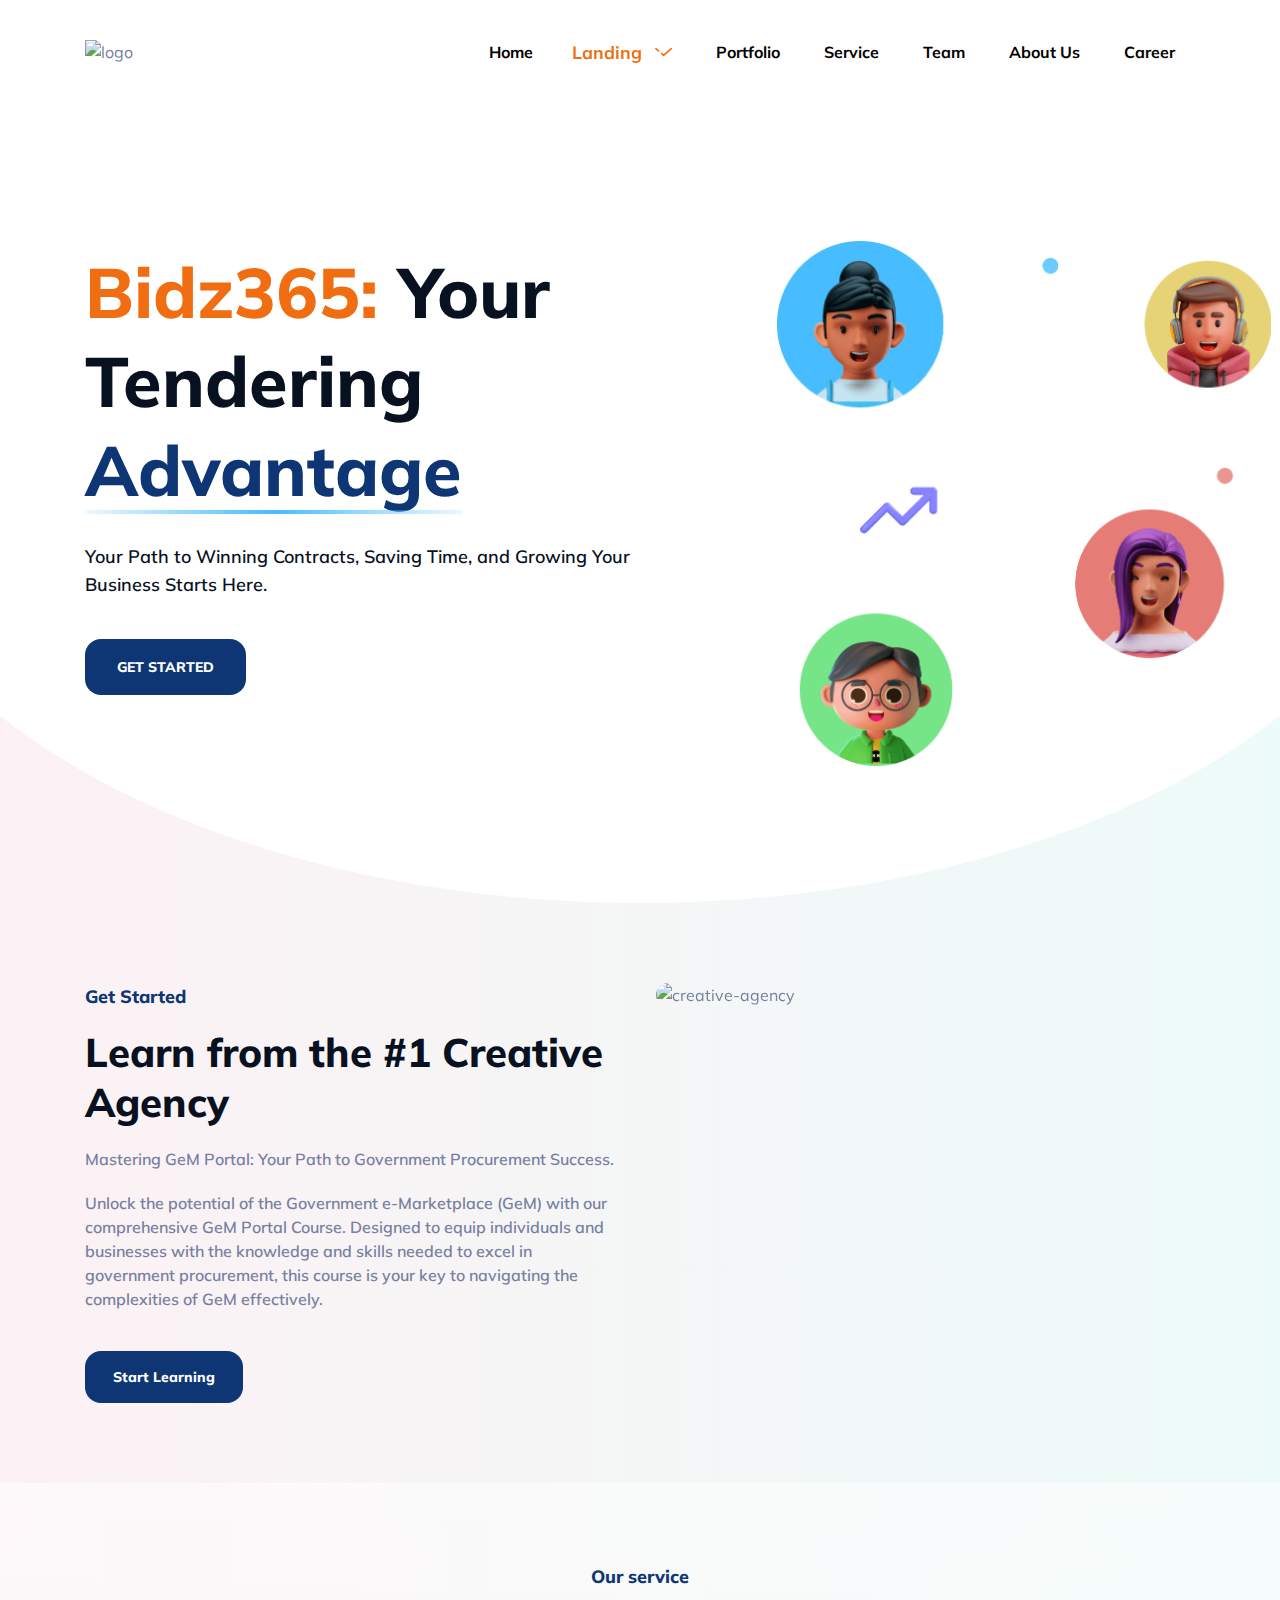
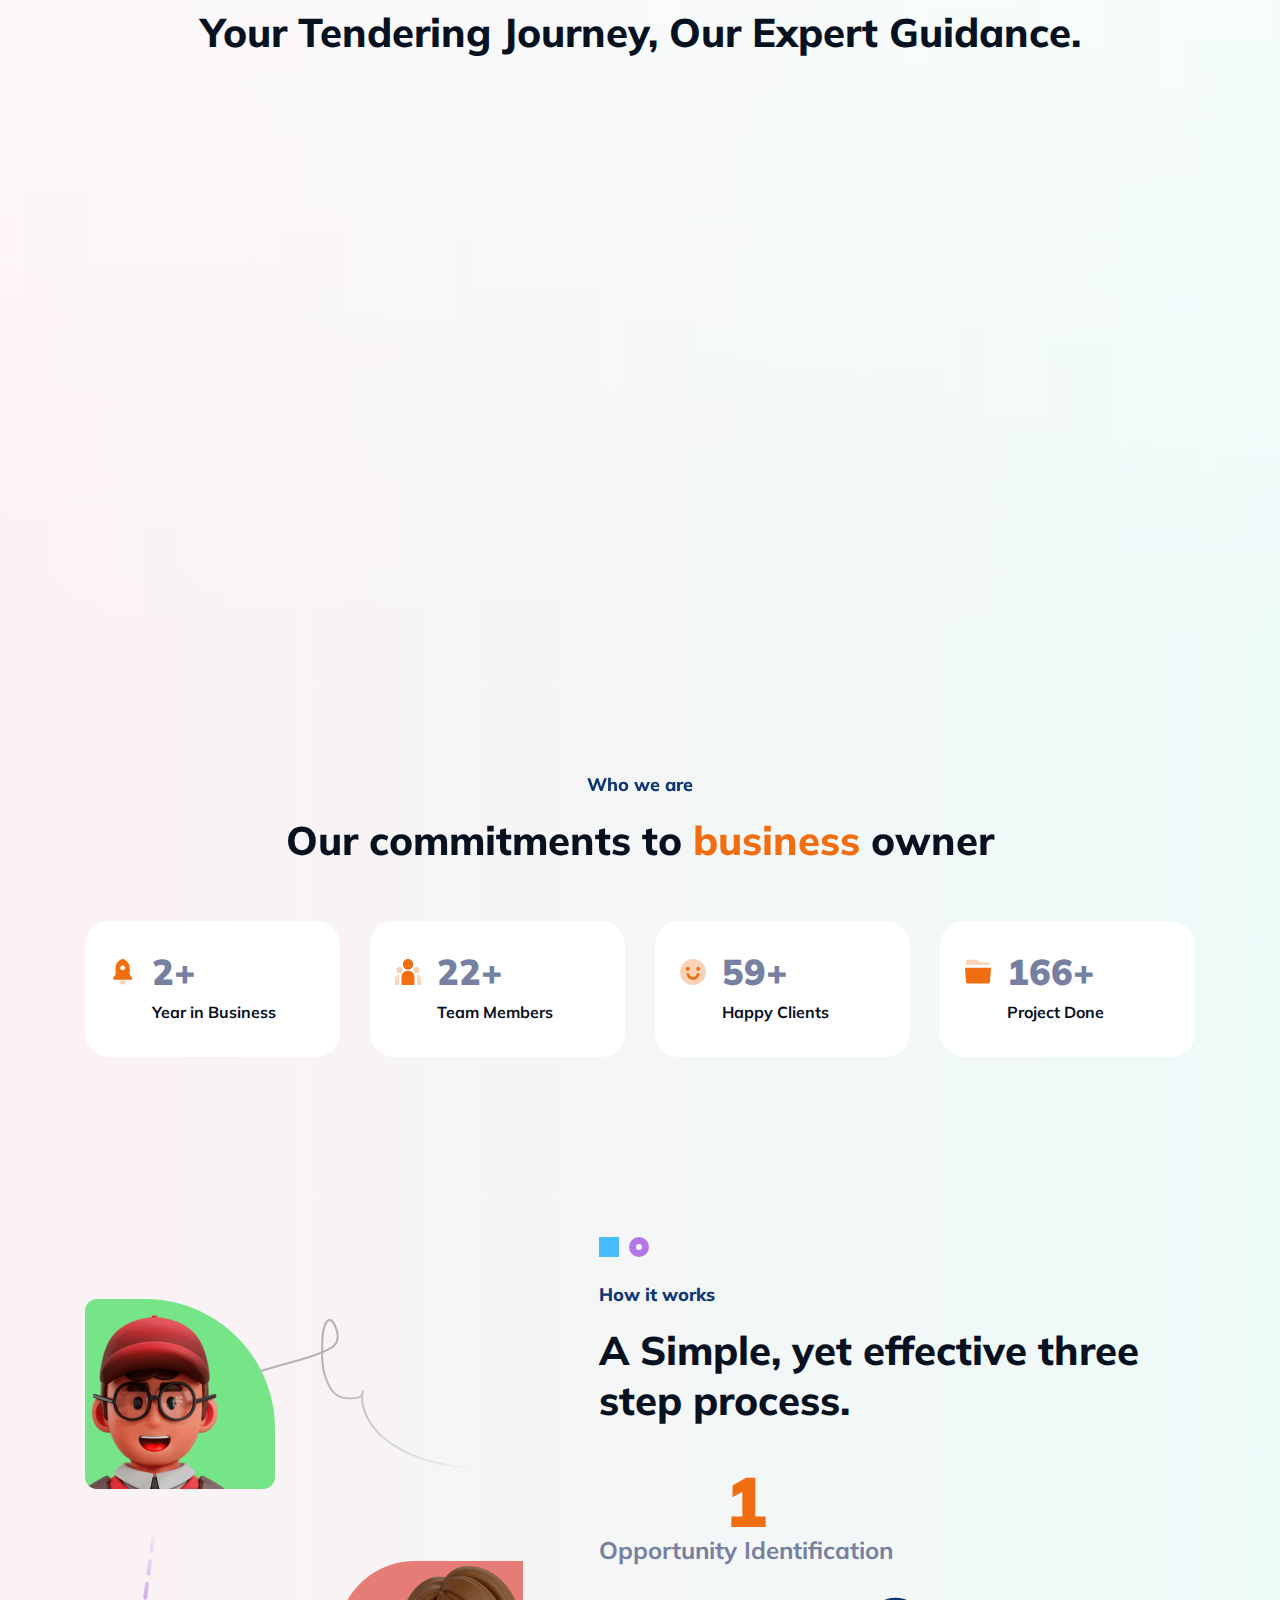
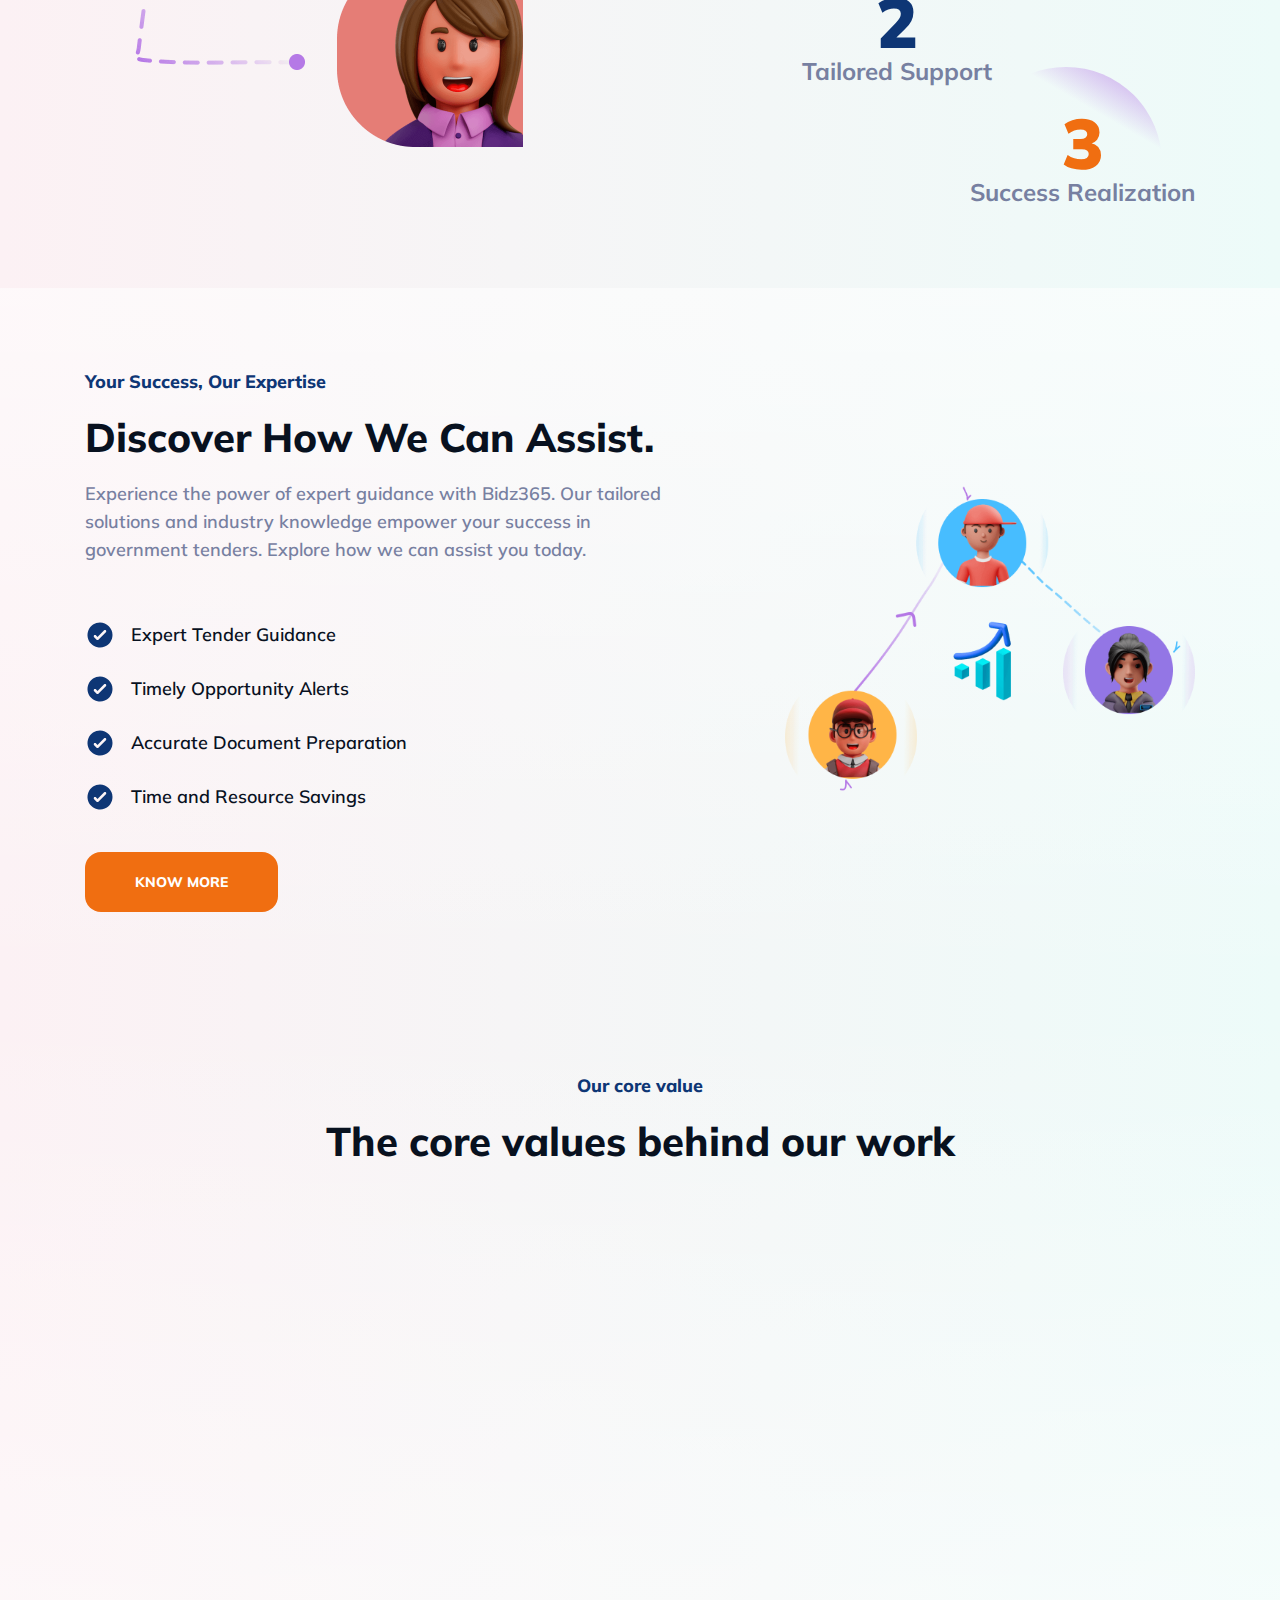
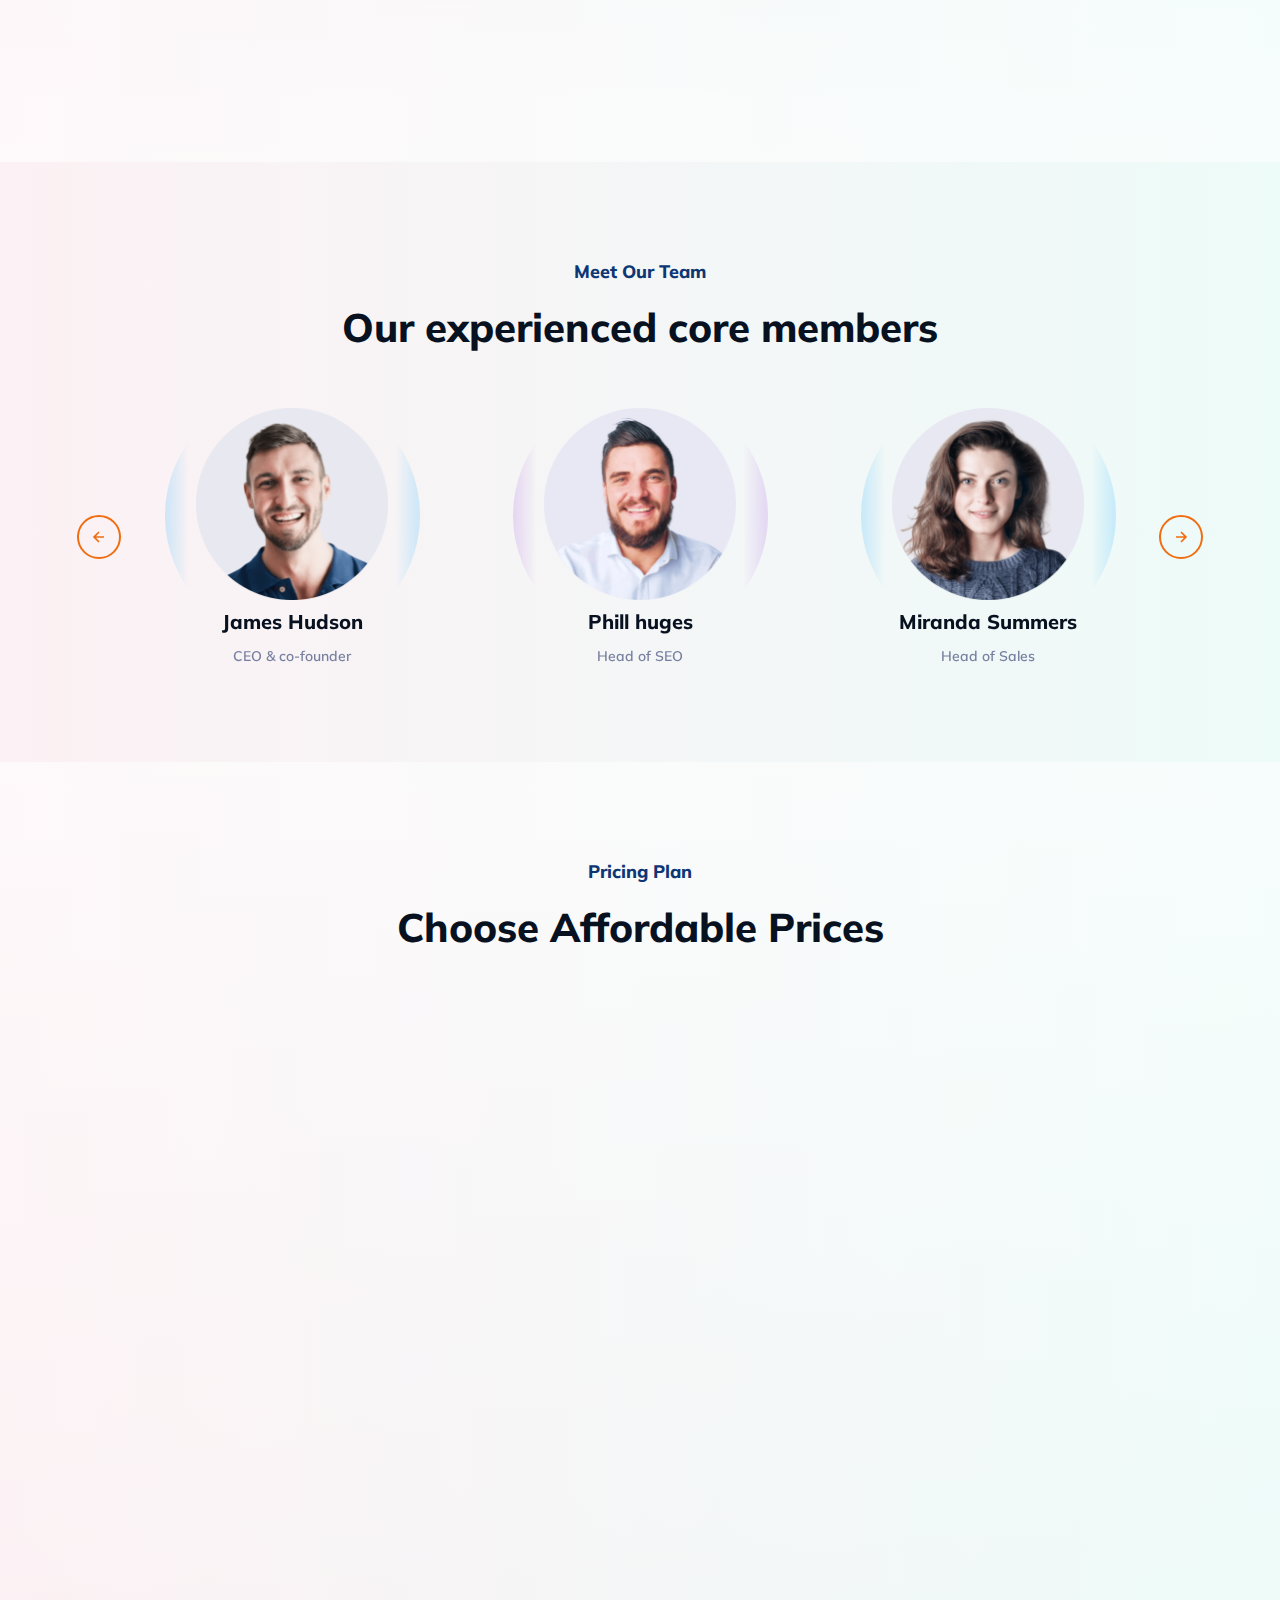
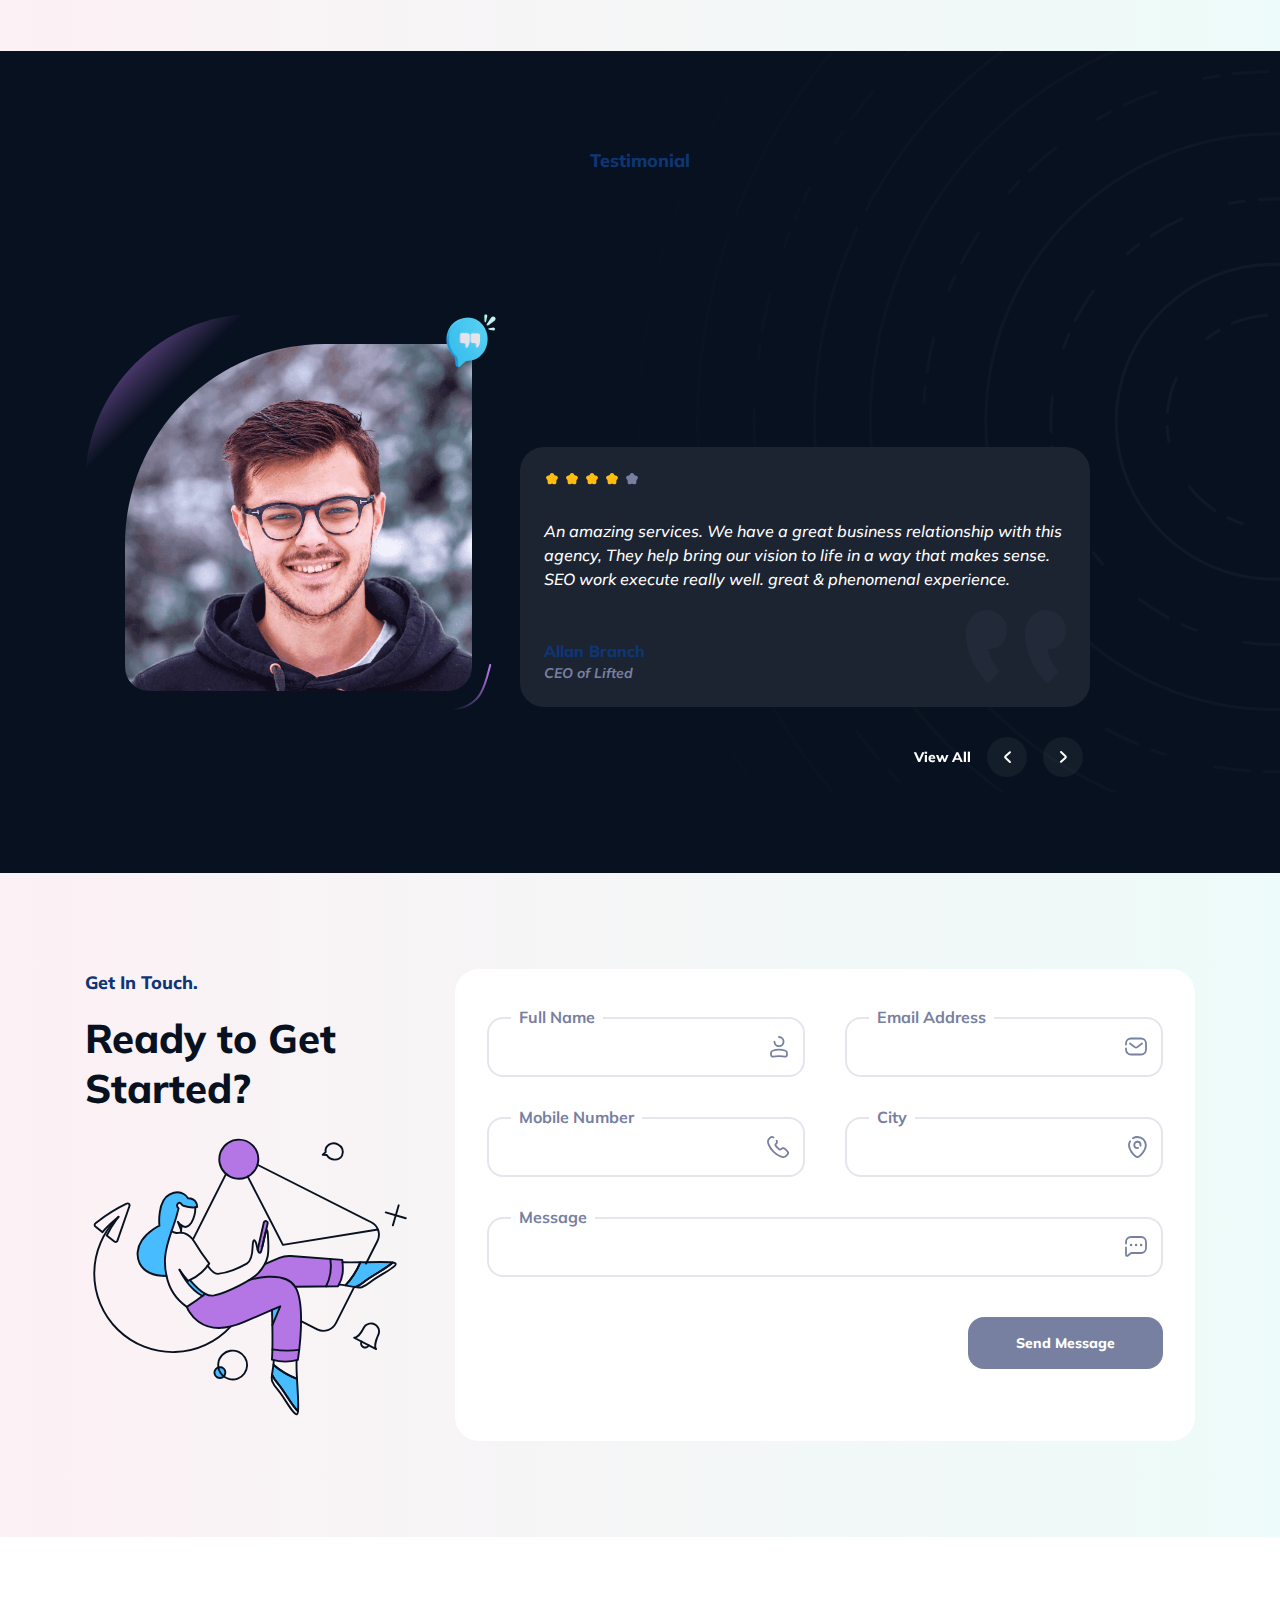
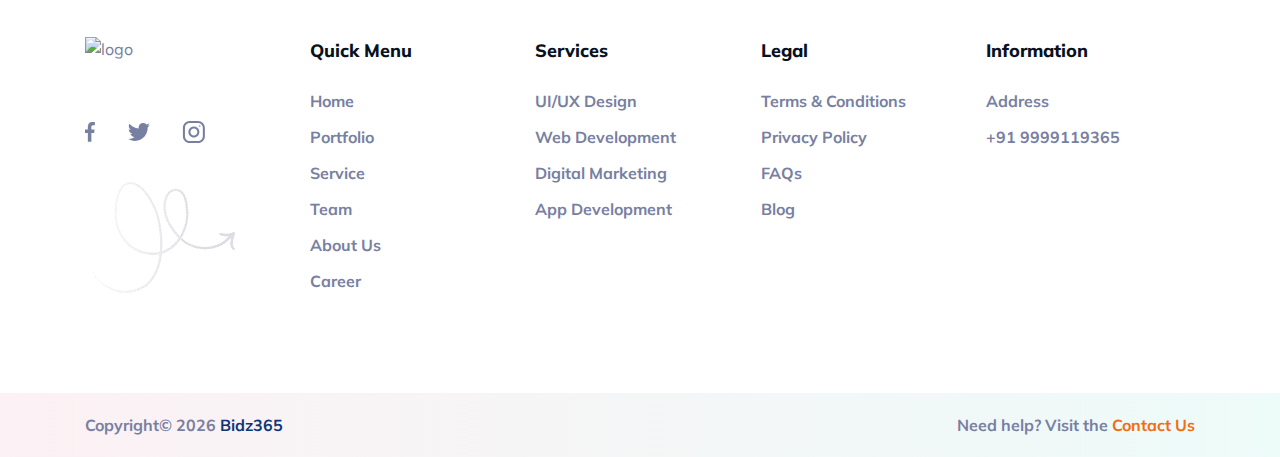
==== index.html @ e949680a "Added" ====
<!DOCTYPE html>
<html lang="en" dir="ltr">

<head>
    <meta charset="UTF-8" />
    <meta http-equiv="X-UA-Compatible" content="IE=edge" />
    <meta name="viewport" content="width=device-width, initial-scale=1.0" />
    <title>Bidz365 | Tender Management Service in Kashmir</title>
    <link rel="icon" href="https://www.bidz365.com/assets/uploads/favicon.png" sizes="32x32" />
    <link rel="icon" href="https://www.bidz365.com/assets/uploads/favicon.png" sizes="192x192" />
    <link rel="apple-touch-icon" href="https://www.bidz365.com/assets/uploads/favicon.png" />
    <!-- Favicon -->
    <link rel="icon" type="icon" href="assets/images/favicon.png" />
    <!-- Fonts -->
    <link href="https://fonts.googleapis.com/css2?family=Mulish:wght@400;500;700;800;900&display=swap"
        rel="stylesheet" />
    <!-- Swiper Slider -->
    <link rel="stylesheet" href="assets/css/swiper-bundle.min.css" />
    <!-- AOS Animation CSS -->
    <link href="assets/css/aos.css" rel="stylesheet" />
    <!-- Style CSS -->
    <link rel="stylesheet" href="assets/css/style.css" />
</head>

<body class="overflow-x-hidden">
    <!-- screen loader -->
    <div class="screen_loader fixed inset-0 z-[60] grid place-content-center bg-[#fafafa] dark:bg-[#060818]">
        <svg xmlns="http://www.w3.org/2000/svg" xmlns:xlink="http://www.w3.org/1999/xlink" width="200px" height="200px"
            viewBox="0 0 100 100" preserveAspectRatio="xMidYMid">
            <circle cx="50" cy="50" r="0" fill="none" stroke="#47bdff" stroke-width="4">
                <animate attributeName="r" repeatCount="indefinite" dur="1s" values="0;16" keyTimes="0;1"
                    keySplines="0 0.2 0.8 1" calcMode="spline" begin="0s"></animate>
                <animate attributeName="opacity" repeatCount="indefinite" dur="1s" values="1;0" keyTimes="0;1"
                    keySplines="0.2 0 0.8 1" calcMode="spline" begin="0s"></animate>
            </circle>
            <circle cx="50" cy="50" r="0" fill="none" stroke="#b476e5" stroke-width="4">
                <animate attributeName="r" repeatCount="indefinite" dur="1s" values="0;16" keyTimes="0;1"
                    keySplines="0 0.2 0.8 1" calcMode="spline" begin="-0.5s"></animate>
                <animate attributeName="opacity" repeatCount="indefinite" dur="1s" values="1;0" keyTimes="0;1"
                    keySplines="0.2 0 0.8 1" calcMode="spline" begin="-0.5s"></animate>
            </circle>
        </svg>
    </div>

    <div
        class="flex min-h-screen flex-col bg-white bg-gradient-to-r from-[#FCF1F4] to-[#EDFBF9] font-mulish text-base font-normal text-gray antialiased dark:bg-[#101926] dark:from-transparent dark:to-transparent">
        <header id="top-header" class="sticky top-0 z-50 bg-white transition duration-300">
            <div class="container">
                <div class="relative flex items-center justify-between py-5 lg:py-0">
                    <a href="index.html"><img src="https://www.bidz365.com/assets/uploads/logo.png" alt="logo"
                            class="h-15" /></a>
                    <div class="flex items-center">
                        <div onclick="toggleMenu()" class="overlay fixed inset-0 z-[51] hidden bg-black/60 lg:hidden">
                        </div>
                        <div class="menus">
                            <div class="border-b border-gray/10 ltr:text-right rtl:text-left lg:hidden">
                                <button onclick="toggleMenu()" type="button" class="p-4">
                                    <svg xmlns="http://www.w3.org/2000/svg" fill="none" viewBox="0 0 24 24"
                                        stroke-width="1.5" stroke="currentColor"
                                        class="h-6 w-6 text-black dark:text-white">
                                        <path stroke-linecap="round" stroke-linejoin="round" d="M6 18L18 6M6 6l12 12" />
                                    </svg>
                                </button>
                            </div>
                            <ul>
                                <li><a href="index.html">Home</a></li>
                                <li class="group relative">
                                    <a href="javascript:;" class="active">
                                        Landing
                                        <div class="group-hover:rotate-180 ltr:ml-2 rtl:mr-2">
                                            <svg width="24" height="24" viewBox="0 0 24 24" fill="none"
                                                xmlns="http://www.w3.org/2000/svg">
                                                <path d="M19 9L12 15L10.25 13.5M5 9L7.33333 11" stroke="currentColor"
                                                    stroke-width="1.5" stroke-linecap="round" stroke-linejoin="round" />
                                            </svg>
                                        </div>
                                    </a>
                                    <div class="submenu">
                                        <a href="crypto.html">Crypto Currency</a>
                                        <a href="modern-saas.html">Modern Saas </a>
                                        <a href="real-estate.html">Real Estate </a>
                                        <a href="healthcare.html">Health Care </a>
                                        <a href="marketing.html" class="active">Sales Marketing </a>
                                        <a href="application.html">Application </a>
                                        <a href="hotel-resort.html">Hotel & Resort </a>
                                        <a href="nft.html">NFT Marketplace </a>
                                        <a href="online-courses.html"> Online Courses </a>
                                        <a href="restaurant.html"> Restaurant </a>
                                        <a href="consulting.html"> Consulting </a>
                                        <a href="creative-agency.html"> Creative Agency </a>
                                        <a href="insurance.html"> Insurance </a>
                                        <a href="photography.html"> Photography </a>
                                        <a href="construction.html"> Construction </a>
                                        <a href="blog-landing.html"> Blog </a>
                                        <a href="event-concert.html">
                                            Event Concert
                                            <span
                                                class="ml-1 whitespace-nowrap rounded bg-gradient-to-r from-[#ef4444] to-[#f97316] px-1.5 py-0.5 text-[10px] font-bold uppercase text-white">
                                                New
                                            </span>
                                        </a>
                                        <a href="gym.html">
                                            GYM
                                            <span
                                                class="ml-1 whitespace-nowrap rounded bg-gradient-to-r from-[#ef4444] to-[#f97316] px-1.5 py-0.5 text-[10px] font-bold uppercase text-white">
                                                New
                                            </span>
                                        </a>
                                        <a href="job-placement.html">
                                            Job Placement
                                            <span
                                                class="ml-1 whitespace-nowrap rounded bg-gradient-to-r from-[#ef4444] to-[#f97316] px-1.5 py-0.5 text-[10px] font-bold uppercase text-white">
                                                New
                                            </span>
                                        </a>
                                        <a href="online-payments.html">
                                            Online Payments
                                            <span
                                                class="ml-1 whitespace-nowrap rounded bg-gradient-to-r from-[#ef4444] to-[#f97316] px-1.5 py-0.5 text-[10px] font-bold uppercase text-white">
                                                New
                                            </span>
                                        </a>
                                        <a href="personal-portfolio.html">
                                            Personal Portfolio
                                            <span
                                                class="ml-1 whitespace-nowrap rounded bg-gradient-to-r from-[#ef4444] to-[#f97316] px-1.5 py-0.5 text-[10px] font-bold uppercase text-white">
                                                New
                                            </span>
                                        </a>
                                        <a href="portfolio-landing.html">
                                            Portfolio
                                            <span
                                                class="ml-1 whitespace-nowrap rounded bg-gradient-to-r from-[#ef4444] to-[#f97316] px-1.5 py-0.5 text-[10px] font-bold uppercase text-white">
                                                New
                                            </span>
                                        </a>
                                    </div>
                                </li>
                                <li>
                                    <a href="portfolio.html">Portfolio</a>
                                </li>
                                <li>
                                    <a href="services.html">Service</a>
                                </li>
                                <li>
                                    <a href="team.html">Team</a>
                                </li>
                                <li>
                                    <a href="about-us.html">About Us</a>
                                </li>
                                <li>
                                    <a href="career.html">Career</a>
                                </li>
                            </ul>
                        </div>
                        <ul
                            class="flex items-center gap-5 ltr:pr-5 rtl:pl-5 ltr:lg:pl-5 ltr:lg:pr-0 rtl:lg:pr-5 rtl:lg:pl-0">
                            <!-- <li>
                                <button type="button"
                                class="btn bg-secondary py-2 px-[20px] inline-flex items-center text-white hover:bg-primary">Read More</button>
                            </li> -->
                            <!-- <li>
                                <button type="button"
                                    class="flex h-10 w-10 items-center justify-center rounded-full bg-gray-dark text-white hover:text-primary"
                                    onclick="toggleTheme()">
                                    <svg width="20" height="20" viewBox="0 0 20 20" fill="none"
                                        xmlns="http://www.w3.org/2000/svg" class="dark-mode-btn">
                                        <path
                                            d="M8 4C8 8.4 11.6 12 16 12C17.4 12 18.8 11.6 20 11C19.5 16.1 15.2 20 10 20C4.5 20 0 15.5 0 10C0 4.8 4 0.5 9 0C8.4 1.2 8 2.6 8 4ZM2 10C2 14.4 5.6 18 10 18C12.9 18 15.5 16.5 17 14C16.7 14 16.4 14 16 14C10.5 14 6 9.5 6 4C6 3.7 6 3.4 6 3C3.6 4.4 2 7.1 2 10Z"
                                            fill="currentColor" />
                                    </svg>
                                    <svg width="20" height="20" viewBox="0 0 20 20" fill="none"
                                        xmlns="http://www.w3.org/2000/svg" class="light-mode-btn hidden">
                                        <path
                                            d="M10 15C8.67392 15 7.40215 14.4732 6.46447 13.5355C5.52678 12.5979 5 11.3261 5 10C5 8.67392 5.52678 7.40215 6.46447 6.46447C7.40215 5.52678 8.67392 5 10 5C11.3261 5 12.5979 5.52678 13.5355 6.46447C14.4732 7.40215 15 8.67392 15 10C15 11.3261 14.4732 12.5979 13.5355 13.5355C12.5979 14.4732 11.3261 15 10 15ZM10 13.3333C10.8841 13.3333 11.7319 12.9821 12.357 12.357C12.9821 11.7319 13.3333 10.8841 13.3333 10C13.3333 9.11595 12.9821 8.2681 12.357 7.64298C11.7319 7.01786 10.8841 6.66667 10 6.66667C9.11595 6.66667 8.2681 7.01786 7.64298 7.64298C7.01786 8.2681 6.66667 9.11595 6.66667 10C6.66667 10.8841 7.01786 11.7319 7.64298 12.357C8.2681 12.9821 9.11595 13.3333 10 13.3333Z"
                                            fill="currentColor" />
                                        <path
                                            d="M9.09091 0.909092C9.09091 0.407014 9.49792 0 10 0C10.5021 0 10.9091 0.407014 10.9091 0.909092V1.81818C10.9091 2.32026 10.5021 2.72727 10 2.72727C9.49792 2.72727 9.09091 2.32026 9.09091 1.81818V0.909092ZM9.09091 18.1818C9.09091 17.6797 9.49792 17.2727 10 17.2727C10.5021 17.2727 10.9091 17.6797 10.9091 18.1818V19.0909C10.9091 19.593 10.5021 20 10 20C9.49792 20 9.09091 19.593 9.09091 19.0909V18.1818ZM2.92909 4.21455C2.57412 3.85958 2.57412 3.28406 2.92909 2.92909C3.28406 2.57412 3.85958 2.57412 4.21455 2.92909L4.85727 3.57182C5.21224 3.92679 5.21224 4.5023 4.85727 4.85727C4.5023 5.21224 3.92679 5.21224 3.57182 4.85727L2.92909 4.21455ZM15.1427 16.4282C14.7878 16.0732 14.7878 15.4977 15.1427 15.1427C15.4977 14.7878 16.0732 14.7878 16.4282 15.1427L17.0709 15.7855C17.4259 16.1404 17.4259 16.7159 17.0709 17.0709C16.7159 17.4259 16.1404 17.4259 15.7855 17.0709L15.1427 16.4282ZM15.7851 2.92886C16.1402 2.57358 16.7161 2.57361 17.0712 2.92894C17.4261 3.28403 17.4259 3.85951 17.071 4.21447L16.4283 4.8572C16.0732 5.21221 15.4977 5.21221 15.1427 4.8572C14.7877 4.50225 14.7876 3.92678 15.1425 3.57174L15.7851 2.92886ZM3.57182 15.1427C3.92679 14.7878 4.5023 14.7878 4.85727 15.1427C5.21224 15.4977 5.21224 16.0732 4.85727 16.4282L4.21455 17.0709C3.85958 17.4259 3.28406 17.4259 2.92909 17.0709C2.57412 16.7159 2.57412 16.1404 2.92909 15.7855L3.57182 15.1427ZM19.0909 9.09091C19.593 9.09091 20 9.49792 20 10C20 10.5021 19.593 10.9091 19.0909 10.9091H18.1818C17.6797 10.9091 17.2727 10.5021 17.2727 10C17.2727 9.49792 17.6797 9.09091 18.1818 9.09091H19.0909ZM1.81818 9.09091C2.32026 9.09091 2.72727 9.49792 2.72727 10C2.72727 10.5021 2.32026 10.9091 1.81818 10.9091H0.909092C0.407014 10.9091 0 10.5021 0 10C0 9.49792 0.407014 9.09091 0.909092 9.09091H1.81818Z"
                                            fill="currentColor" />
                                    </svg>
                                </button>
                            </li> -->
                        </ul>
                        <button type="button"
                            class="flex h-10 w-10 items-center justify-center rounded-full bg-primary lg:hidden"
                            onclick="toggleMenu()">
                            <svg width="22" height="18" viewBox="0 0 22 18" fill="none"
                                xmlns="http://www.w3.org/2000/svg" class="text-white">
                                <path
                                    d="M2 15H11C11.552 15 12 15.447 12 16C12 16.553 11.552 17 11 17H2C1.448 17 1 16.553 1 16C1 15.447 1.448 15 2 15Z"
                                    fill="currentColor" />
                                <path
                                    d="M2 8H20C20.552 8 21 8.447 21 9C21 9.553 20.552 10 20 10H2C1.448 10 1 9.553 1 9C1 8.447 1.448 8 2 8Z"
                                    fill="currentColor" />
                                <path
                                    d="M21 2C21 1.447 20.552 1 20 1H7C6.448 1 6 1.447 6 2C6 2.553 6.448 3 7 3H20C20.552 3 21 2.553 21 2Z"
                                    fill="currentColor" />
                            </svg>
                        </button>
                    </div>
                </div>
            </div>
        </header>

        <div class="-mt-[82px] flex-grow overflow-x-hidden lg:-mt-[106px]">
            <div
                class="overflow-hidden bg-white pt-[82px] sm:-mx-[250px] sm:rounded-b-[50%] lg:-mx-[150px] lg:pt-[106px]">
                <div class="relative">
                    <img src="assets/images/banner-lefticon.png" alt="banner-lefticon"
                        class="absolute left-0 top-20 sm:left-[250px] lg:left-[150px]" />
                    <img src="assets/images/banner-rightIcon.png" alt="banner-rightIcon"
                        class="absolute right-0 -top-4 sm:right-[250px] lg:right-[150px]" />
                </div>
                <div class="container relative bg-[url(../images/world-map.png)] bg-cover">
                    <div class="flex flex-col items-center gap-7 lg:flex-row">
                        <div
                            class="flex-1 pb-14 pt-14 text-black ltr:text-center rtl:text-center lg:max-w-[558px] lg:pb-52 ltr:lg:text-left rtl:lg:text-right xl:pt-36">
                            <h2 class="text-3xl font-extrabold sm:text-5xl lg:text-[70px] lg:leading-[89px]">
                                <span class="text-secondary">Bidz365:</span> Your Tendering
                                <span
                                    class="relative text-primary after:absolute after:inset-x-0 after:bottom-0 after:h-1 after:w-full after:bg-gradient-to-r after:from-primary/10 after:via-primary after:to-primary/10">Advantage</span>
                            </h2>
                            <p class="mt-7 text-lg font-semibold">Your Path to Winning Contracts, Saving Time, and
                                Growing Your Business Starts Here.</p>
                            <button type="button"
                                class="text-white hover:bg-secondary btn mx-auto mt-10 block py-[18px] px-8 rtl:ml-auto lg:mx-0">Get
                                Started</button>
                        </div>
                        <div class="mb-10 w-full max-w-[500px] flex-none lg:mb-0" data-aos="fade-left"
                            data-aos-duration="1000">
                            <img src="assets/images/marketing-banner.png" class="rtl:rotate-y-180 xl:ml-[100px]"
                                alt="" />
                        </div>
                    </div>
                </div>
            </div>



            <section class="py-14 pb-12 lg:py-20">
                <div class="container">
                    <div class="grid items-center gap-8 md:grid-cols-3 lg:grid-cols-2 xl:items-start">
                        <img src="https://www.bidz365.com/gem-training/assets/images/bannerimg.png" alt="creative-agency" class="order-1 mx-auto rounded-[32px] md:order-2 md:mx-0 aos-init aos-animate" data-aos="fade-left" data-aos-duration="1000">
                        <div class="order-2 md:order-1 md:col-span-2 lg:col-auto">
                            <div class="heading mb-5 text-center ltr:md:text-left rtl:md:text-right">
                                <h6>Get Started</h6>
                                <h4>Learn from the #1 Creative Agency</h4>
                            </div>
                            <div class="text-center font-semibold ltr:md:text-left rtl:md:text-right">
                                <p class="pb-5">Mastering GeM Portal: Your Path to Government Procurement Success.</p>
                                <p>
                                    Unlock the potential of the Government e-Marketplace (GeM) with our comprehensive GeM Portal Course. Designed to equip individuals and businesses with the knowledge and skills needed to excel in government procurement, this course is your key to navigating the complexities of GeM effectively.
                                </p>
                                <a href="#open-position" class="btn mt-10 capitalize text-white">Start Learning</a>
                            </div>
                        </div>
                    </div>
                </div>
            </section>

            <section class="bg-gradient-to-b from-white/[55%] to-transparent py-12 dark:from-white/5 md:py-20">
                <div class="container">
                    <div class="heading text-center">
                        <h6 class="!text-secondary">Our service</h6>
                        <h4>Your Tendering Journey, Our Expert Guidance.</h4>
                    </div>
                    <div class="mt-24 grid grid-cols-1 gap-7 space-y-10 text-black ltr:text-left rtl:text-left sm:grid-cols-2 sm:space-y-0 lg:grid-cols-3"
                        data-aos="fade-up" data-aos-duration="1000">
                        <div
                            class="group relative rounded-3xl border-2 border-transparent bg-white p-6 shadow-[-20px_30px_70px_rgba(219,222,225,0.4)] transition duration-500 hover:border-secondary hover:bg-secondary/20 dark:border-white/10 dark:bg-transparent dark:bg-gradient-to-b dark:from-white/[0.04] dark:to-transparent dark:!shadow-none dark:hover:bg-secondary">
                            <a href="javascript:"
                                class="absolute -top-[50px] flex h-[108px] w-[108px] items-center justify-center rounded-full bg-secondary text-white shadow-[0_15px_30px_rgba(180,118,229,0.4)] group-hover:bg-black group-hover:shadow-[0_15px_30px_rgba(199,55,253,0.4)] ltr:right-4 rtl:left-4">
                                <svg width="52" height="52" viewBox="0 0 52 52" fill="none"
                                    xmlns="http://www.w3.org/2000/svg">
                                    <path opacity="0.4"
                                        d="M46.3017 24.6784V37.6568C46.3017 43.6368 41.4483 48.4901 35.4683 48.4901H16.5317C10.5517 48.4901 5.69833 43.6368 5.69833 37.6568V24.8301C7.345 26.6068 9.685 27.6251 12.22 27.6251C14.95 27.6251 17.5717 26.2601 19.2183 24.0718C20.6917 26.2601 23.205 27.6251 26 27.6251C28.7733 27.6251 31.2433 26.3251 32.7383 24.1584C34.4067 26.3034 36.985 27.6251 39.6717 27.6251C42.2933 27.6251 44.6767 26.5634 46.3017 24.6784Z"
                                        fill="currentcolor" />
                                    <path
                                        d="M32.4779 2.70801H19.4779L17.8746 18.6547C17.7446 20.128 17.9613 21.5147 18.5029 22.7713C19.7596 25.718 22.7063 27.6247 25.9996 27.6247C29.3363 27.6247 32.2179 25.7613 33.5179 22.793C33.9079 21.8613 34.1463 20.778 34.1679 19.673V19.2613L32.4779 2.70801Z"
                                        fill="currentcolor" />
                                    <path opacity="0.6"
                                        d="M48.4467 17.9185L47.8183 11.9168C46.9083 5.3735 43.94 2.7085 37.5917 2.7085H29.2717L30.875 18.9585C30.8967 19.1752 30.9183 19.4135 30.9183 19.8252C31.0483 20.9518 31.395 21.9918 31.915 22.9235C33.475 25.7835 36.5083 27.6252 39.6717 27.6252C42.5533 27.6252 45.1533 26.3468 46.7783 24.0935C48.0783 22.3602 48.6633 20.1718 48.4467 17.9185Z"
                                        fill="currentcolor" />
                                    <path opacity="0.6"
                                        d="M14.2783 2.7085C7.90834 2.7085 4.96167 5.3735 4.03 11.9818L3.445 17.9402C3.22834 20.2585 3.85667 22.5118 5.22167 24.2668C6.86834 26.4118 9.40334 27.6252 12.22 27.6252C15.3833 27.6252 18.4167 25.7835 19.955 22.9668C20.5183 21.9918 20.8867 20.8652 20.995 19.6952L22.685 2.73016H14.2783V2.7085Z"
                                        fill="currentcolor" />
                                    <path
                                        d="M24.5917 36.0969C21.84 36.3785 19.76 38.7185 19.76 41.4919V48.4902H32.2183V42.2502C32.24 37.7219 29.575 35.5769 24.5917 36.0969Z"
                                        fill="currentcolor" />
                                </svg>
                            </a>
                            <h3
                                class="mt-[86px] text-[22px] font-extrabold dark:text-white dark:group-hover:text-black">
                                GeM (Government e-Marketplace)</h3>
                            <p class="text=lg mt-4 font-semibold text-gray dark:group-hover:text-black">
                                Bidz365 offers comprehensive Government e-Marketplace (GeM) services, including
                                registration, profile verification, catalogue management, tendering support, and brand
                                registration, ensuring your success in government procurement.
                            </p>
                            <a href="services-detail.html"
                                class="mt-6 flex h-11 w-11 items-center justify-center rounded-full bg-[#F3F4F6] transition group-hover:bg-black group-hover:text-white ltr:float-right rtl:float-left dark:bg-gray-dark">
                                <svg width="20" height="20" viewBox="0 0 20 20" fill="none"
                                    xmlns="http://www.w3.org/2000/svg"
                                    class="text-black transition group-hover:text-white rtl:rotate-180 dark:text-white">
                                    <path
                                        d="M9.41083 14.4109L10.5892 15.5892L16.1783 10.0001L10.5892 4.41089L9.41083 5.58922L12.9883 9.16672H5V10.8334H12.9883L9.41083 14.4109Z"
                                        fill="currentColor"></path>
                                </svg>
                            </a>
                        </div>
                        <div
                            class="group relative rounded-3xl border-2 border-transparent bg-white p-6 shadow-[-20px_30px_70px_rgba(219,222,225,0.4)] transition duration-500 hover:border-secondary hover:bg-secondary/20 dark:border-white/10 dark:bg-transparent dark:bg-gradient-to-b dark:from-white/[0.04] dark:to-transparent dark:!shadow-none dark:hover:bg-secondary">
                            <a href="javascript:"
                                class="absolute -top-[50px] flex h-[108px] w-[108px] items-center justify-center rounded-full bg-secondary text-white shadow-[0_15px_30px_rgba(180,118,229,0.4)] group-hover:bg-black group-hover:shadow-[0_15px_30px_rgba(199,55,253,0.4)] ltr:right-4 rtl:left-4">
                                <svg width="52" height="52" viewBox="0 0 52 52" fill="none"
                                    xmlns="http://www.w3.org/2000/svg">
                                    <path opacity="0.4"
                                        d="M47.6663 16.9213V32.8463C47.038 32.543 46.3447 32.3263 45.5647 32.1963L44.893 32.088L44.3297 30.918C43.138 28.4913 41.188 27.083 38.9997 27.083C36.8113 27.083 34.8614 28.4913 33.6697 30.918L33.0847 32.088L32.4347 32.1963C29.8563 32.6297 27.993 34.0597 27.3213 36.0963C26.6713 38.1547 27.343 40.408 29.1847 42.2713L29.8563 42.943L29.7913 43.203C29.358 45.1313 29.5314 46.6047 29.943 47.6663H16.9213C9.03467 47.6663 4.33301 42.9647 4.33301 35.078V16.9213C4.33301 9.03468 9.03467 4.33301 16.9213 4.33301H35.078C42.9647 4.33301 47.6663 9.03468 47.6663 16.9213Z"
                                        fill="currentcolor" />
                                    <path
                                        d="M41.4271 32.3701L42.1205 33.7785C42.4671 34.4718 43.3555 35.1218 44.0921 35.2518L45.0238 35.4035C47.8621 35.8801 48.5121 37.9601 46.4971 39.9968L45.6304 40.8635C45.0454 41.4485 44.7421 42.5751 44.9155 43.3984L45.0238 43.9184C45.8038 47.3418 43.9838 48.6634 41.0154 46.8651L40.3871 46.4751C39.6288 46.0201 38.3721 46.0201 37.6137 46.4751L36.9855 46.8651C33.9955 48.6634 32.1971 47.3418 32.9771 43.9184L33.0854 43.3984C33.2588 42.5968 32.9555 41.4485 32.3705 40.8635L31.5038 39.9968C29.4888 37.9385 30.1388 35.8801 32.9771 35.4035L33.9088 35.2518C34.6671 35.1218 35.5338 34.4718 35.8804 33.7785L36.5738 32.3701C37.9171 29.6618 40.0838 29.6618 41.4271 32.3701Z"
                                        fill="currentcolor" />
                                    <path fill-rule="evenodd" clip-rule="evenodd"
                                        d="M34.9472 17.1542C35.6565 17.7041 35.7858 18.7248 35.236 19.4341L30.2213 25.9032C28.9324 27.5332 26.556 27.8305 24.898 26.5494L24.8867 26.5407L20.9292 23.4264C20.6847 23.2407 20.3436 23.287 20.158 23.5265C20.1578 23.5267 20.1581 23.5263 20.158 23.5265L15.0023 30.2201C14.4547 30.9312 13.4343 31.0636 12.7233 30.516C12.0123 29.9683 11.8799 28.948 12.4275 28.237L17.5858 21.54C18.8726 19.8747 21.2585 19.5737 22.9202 20.8577L22.9315 20.8665L26.8891 23.9807C27.1362 24.1683 27.4843 24.12 27.6687 23.8914L32.6673 17.443C33.2172 16.7337 34.2379 16.6044 34.9472 17.1542Z"
                                        fill="currentcolor" />
                                </svg>
                            </a>
                            <h3
                                class="mt-[86px] text-[22px] font-extrabold dark:text-white dark:group-hover:text-black">
                                Tender Participation</h3>
                            <p class="text=lg mt-4 font-semibold text-gray dark:group-hover:text-black">
                                Enhance your tender participation with Bidz365. We track opportunities, provide
                                eligibility guidance, offer document preparation, and ensure accurate submissions,
                                helping you secure government contracts effectively.
                            </p>
                            <a href="services-detail.html"
                                class="mt-6 flex h-11 w-11 items-center justify-center rounded-full bg-[#F3F4F6] transition group-hover:bg-black group-hover:text-white ltr:float-right rtl:float-left dark:bg-gray-dark">
                                <svg width="20" height="20" viewBox="0 0 20 20" fill="none"
                                    xmlns="http://www.w3.org/2000/svg"
                                    class="text-black transition group-hover:text-white rtl:rotate-180 dark:text-white">
                                    <path
                                        d="M9.41083 14.4109L10.5892 15.5892L16.1783 10.0001L10.5892 4.41089L9.41083 5.58922L12.9883 9.16672H5V10.8334H12.9883L9.41083 14.4109Z"
                                        fill="currentColor"></path>
                                </svg>
                            </a>
                        </div>
                        <div
                            class="group relative rounded-3xl border-2 border-transparent bg-white p-6 shadow-[-20px_30px_70px_rgba(219,222,225,0.4)] transition duration-500 hover:border-secondary hover:bg-secondary/20 dark:border-white/10 dark:bg-transparent dark:bg-gradient-to-b dark:from-white/[0.04] dark:to-transparent dark:!shadow-none dark:hover:bg-secondary sm:!mt-10 lg:!mt-0">
                            <a href="javascript:"
                                class="absolute -top-[50px] flex h-[108px] w-[108px] items-center justify-center rounded-full bg-secondary text-white shadow-[0_15px_30px_rgba(180,118,229,0.4)] group-hover:bg-black group-hover:shadow-[0_15px_30px_rgba(199,55,253,0.4)] ltr:right-4 rtl:left-4">
                                <svg width="52" height="52" viewBox="0 0 52 52" fill="none"
                                    xmlns="http://www.w3.org/2000/svg">
                                    <path opacity="0.4"
                                        d="M41.1663 22.2731V37.7647C41.1013 43.9397 39.4113 45.4997 32.9763 45.4997H12.5231C5.97974 45.4997 4.33301 43.8747 4.33301 37.4181V22.2731C4.33301 16.4231 5.69801 14.5381 10.833 14.2347C11.353 14.2131 11.9164 14.1914 12.5231 14.1914H32.9763C39.5196 14.1914 41.1663 15.8164 41.1663 22.2731Z"
                                        fill="currentcolor" />
                                    <path
                                        d="M47.6663 14.5817V29.7267C47.6663 35.5767 46.3013 37.4617 41.1663 37.765V22.2733C41.1663 15.8167 39.5196 14.1917 32.9763 14.1917H12.5231C11.9164 14.1917 11.353 14.2133 10.833 14.235C10.898 8.06 12.5881 6.5 19.0231 6.5H39.4763C46.0196 6.5 47.6663 8.125 47.6663 14.5817Z"
                                        fill="currentcolor" />
                                    <path
                                        d="M15.08 40.2134H11.3533C10.4649 40.2134 9.72827 39.4767 9.72827 38.5884C9.72827 37.7 10.4649 36.9634 11.3533 36.9634H15.08C15.9683 36.9634 16.705 37.7 16.705 38.5884C16.705 39.4767 15.99 40.2134 15.08 40.2134Z"
                                        fill="currentcolor" />
                                    <path
                                        d="M27.1916 40.2134H19.7383C18.8499 40.2134 18.1133 39.4767 18.1133 38.5884C18.1133 37.7 18.8499 36.9634 19.7383 36.9634H27.1916C28.08 36.9634 28.8166 37.7 28.8166 38.5884C28.8166 39.4767 28.1016 40.2134 27.1916 40.2134Z"
                                        fill="currentcolor" />
                                    <path d="M41.1663 25.6963H4.33301V28.9463H41.1663V25.6963Z" fill="currentcolor" />
                                </svg>
                            </a>
                            <h3
                                class="mt-[86px] text-[22px] font-extrabold dark:text-white dark:group-hover:text-black">
                                Digital Signature</h3>
                            <p class="text=lg mt-4 font-semibold text-gray dark:group-hover:text-black">
                                Streamline your paperwork with our secure digital signature solutions. Sign documents
                                electronically, save time, and enhance document integrity for a seamless, paperless
                                workflow.
                            </p>
                            <a href="services-detail.html"
                                class="mt-6 flex h-11 w-11 items-center justify-center rounded-full bg-[#F3F4F6] transition group-hover:bg-black group-hover:text-white ltr:float-right rtl:float-left dark:bg-gray-dark">
                                <svg width="20" height="20" viewBox="0 0 20 20" fill="none"
                                    xmlns="http://www.w3.org/2000/svg"
                                    class="text-black transition group-hover:text-white rtl:rotate-180 dark:text-white">
                                    <path
                                        d="M9.41083 14.4109L10.5892 15.5892L16.1783 10.0001L10.5892 4.41089L9.41083 5.58922L12.9883 9.16672H5V10.8334H12.9883L9.41083 14.4109Z"
                                        fill="currentColor"></path>
                                </svg>
                            </a>
                        </div>
                    </div>
                </div>
            </section>

            

            <section class=" bg-cover bg-center bg-no-repeat py-14 lg:py-[100px]">
                <div class="container relative">
                    <div class="heading text-center">
                        <h6 class="!text-secondary">Who we are</h6>
                        <h4 class="!text-white">Our commitments to <span class="text-secondary">business</span> owner
                        </h4>
                    </div>
                    <div class="grid gap-[30px] sm:grid-cols-2 lg:grid-cols-4">
                        <div data-aos="fade-up" data-aos-duration="1000" class="aos-init aos-animate">
                            <div class="group flex cursor-pointer items-baseline rounded-3xl border border-white bg-white py-8 px-6 transition duration-500 hover:border-secondary hover:bg-secondary/10 dark:border-transparent dark:bg-gray-dark dark:hover:bg-secondary">
                                <div>
                                    <svg width="26" height="26" viewBox="0 0 26 26" fill="none" xmlns="http://www.w3.org/2000/svg" class="text-secondary transition dark:group-hover:text-black">
                                        <g clip-path="url(#clip0_6_2530)">
                                            <path opacity="0.3" d="M9.26505 23.1907C8.867 22.5979 9.34238 21.8701 10.0565 21.8701H15.3123C16.0264 21.8701 16.5018 22.5979 16.1038 23.1907C15.3466 24.3185 14.3 25.2316 13.0656 25.8283C12.8248 25.9448 12.544 25.9448 12.3032 25.8283C11.0688 25.2316 10.0222 24.3185 9.26505 23.1907Z" fill="currentColor"></path>
                                            <path d="M19.7602 15.3657C19.7602 15.6093 19.8491 15.8444 20.0102 16.0271L21.8688 18.1348C22.0299 18.3175 22.1188 18.5527 22.1188 18.7962V19.6908C22.1188 20.2431 21.6711 20.6908 21.1188 20.6908H4.25C3.69772 20.6908 3.25 20.2431 3.25 19.6908V18.7962C3.25 18.5527 3.33888 18.3175 3.49997 18.1348L5.35863 16.0271C5.51971 15.8444 5.6086 15.6093 5.6086 15.3657V8.89781C5.6086 4.89015 8.41975 1.46516 12.3859 0.0983C12.5792 0.0316815 12.7896 0.0316814 12.9829 0.0982998C16.949 1.46516 19.7602 4.89015 19.7602 8.89781V15.3657ZM12.6844 11.2564C13.3099 11.2564 13.9098 11.0079 14.3522 10.5656C14.7945 10.1233 15.043 9.52335 15.043 8.89781C15.043 8.27227 14.7945 7.67235 14.3522 7.23003C13.9098 6.78771 13.3099 6.53921 12.6844 6.53921C12.0589 6.53921 11.4589 6.78771 11.0166 7.23003C10.5743 7.67235 10.3258 8.27227 10.3258 8.89781C10.3258 9.52335 10.5743 10.1233 11.0166 10.5656C11.4589 11.0079 12.0589 11.2564 12.6844 11.2564Z" fill="currentColor"></path>
                                        </g>
                                        <defs>
                                            <clipPath id="clip0_6_2530">
                                                <rect width="26" height="26" fill="white"></rect>
                                            </clipPath>
                                        </defs>
                                    </svg>
                                </div>
                                <div class="ltr:pl-4 rtl:pr-4">
                                    <h4 class="pb-2.5 text-4xl font-black leading-none transition dark:text-white dark:group-hover:text-black" data-vanilla-counter="" data-start-at="0" data-end-at="10" data-time="4000" data-delay="0" data-format="{}+">10+</h4>
                                    <span class="font-bold text-black transition dark:text-gray dark:group-hover:text-black">Year in Business</span>
                                </div>
                            </div>
                        </div>
                        <div data-aos="fade-up" data-aos-duration="1000" class="aos-init aos-animate">
                            <div class="group flex cursor-pointer items-baseline rounded-3xl border border-white bg-white py-8 px-6 transition duration-500 hover:border-secondary hover:bg-secondary/10 dark:border-transparent dark:bg-gray-dark dark:hover:bg-secondary">
                                <div>
                                    <svg width="26" height="26" viewBox="0 0 26 26" fill="none" xmlns="http://www.w3.org/2000/svg" class="text-secondary transition dark:group-hover:text-black">
                                        <g clip-path="url(#clip0_6_2631)">
                                            <path opacity="0.3" d="M4.2757 15.6078C4.27493 15.6078 4.27425 15.6084 4.27403 15.6091C4.06737 16.3065 3.94528 17.0263 3.9104 17.7528L3.9 18.2V25C3.9 25.5523 3.45228 26 2.9 26H1C0.447715 26 1.18712e-07 25.5523 1.18712e-07 25V20.15C-0.000255849 19.0289 0.413437 17.9471 1.16173 17.1122C1.91001 16.2773 2.94021 15.7481 4.0547 15.626L4.2757 15.6078ZM22.0225 17.0047C21.9324 16.3161 22.4694 15.6613 23.1157 15.9157C23.7351 16.1595 24.299 16.5384 24.7632 17.0317C25.5575 17.8757 25.9998 18.991 26 20.15V25.0001C26 25.5523 25.5523 26 25 26H23.1C22.5477 26 22.1 25.5523 22.1 25V18.2C22.1 17.7948 22.0737 17.3958 22.0225 17.0047ZM4.55 7.80005C5.41195 7.80005 6.2386 8.14246 6.8481 8.75195C7.45759 9.36145 7.8 10.1881 7.8 11.05C7.8 11.912 7.45759 12.7387 6.8481 13.3481C6.2386 13.9576 5.41195 14.3 4.55 14.3C3.68805 14.3 2.8614 13.9576 2.2519 13.3481C1.64241 12.7387 1.3 11.912 1.3 11.05C1.3 10.1881 1.64241 9.36145 2.2519 8.75195C2.8614 8.14246 3.68805 7.80005 4.55 7.80005ZM21.45 7.80005C22.312 7.80005 23.1386 8.14246 23.7481 8.75195C24.3576 9.36145 24.7 10.1881 24.7 11.05C24.7 11.912 24.3576 12.7387 23.7481 13.3481C23.1386 13.9576 22.312 14.3 21.45 14.3C20.588 14.3 19.7614 13.9576 19.1519 13.3481C18.5424 12.7387 18.2 11.912 18.2 11.05C18.2 10.1881 18.5424 9.36145 19.1519 8.75195C19.7614 8.14246 20.588 7.80005 21.45 7.80005Z" fill="currentColor"></path>
                                            <path d="M13 11.7C14.7239 11.7 16.3772 12.3848 17.5962 13.6038C18.8152 14.8228 19.5 16.4761 19.5 18.2V25C19.5 25.5523 19.0523 26 18.5 26H7.5C6.94772 26 6.5 25.5523 6.5 25V18.2C6.5 16.4761 7.18482 14.8228 8.40381 13.6038C9.62279 12.3848 11.2761 11.7 13 11.7ZM13 0C14.3791 0 15.7018 0.547856 16.677 1.52304C17.6521 2.49823 18.2 3.82087 18.2 5.2C18.2 6.57913 17.6521 7.90177 16.677 8.87696C15.7018 9.85214 14.3791 10.4 13 10.4C11.6209 10.4 10.2982 9.85214 9.32304 8.87696C8.34786 7.90177 7.8 6.57913 7.8 5.2C7.8 3.82087 8.34786 2.49823 9.32304 1.52304C10.2982 0.547856 11.6209 0 13 0Z" fill="currentColor"></path>
                                        </g>
                                        <defs>
                                            <clipPath id="clip0_6_2631">
                                                <rect width="26" height="26" fill="white"></rect>
                                            </clipPath>
                                        </defs>
                                    </svg>
                                </div>
                                <div class="ltr:pl-4 rtl:pr-4">
                                    <h4 class="pb-2.5 text-4xl font-black leading-none transition dark:text-white dark:group-hover:text-black" data-vanilla-counter="" data-start-at="0" data-end-at="120" data-time="4000" data-delay="0" data-format="{}+">120+</h4>
                                    <span class="font-bold text-black transition dark:text-gray dark:group-hover:text-black">Team Members</span>
                                </div>
                            </div>
                        </div>
                        <div data-aos="fade-up" data-aos-duration="1000" class="aos-init aos-animate">
                            <div class="group flex cursor-pointer items-baseline rounded-3xl border border-white bg-white py-8 px-6 transition duration-500 hover:border-secondary hover:bg-secondary/10 dark:border-transparent dark:bg-gray-dark dark:hover:bg-secondary">
                                <div>
                                    <svg width="26" height="26" viewBox="0 0 26 26" fill="none" xmlns="http://www.w3.org/2000/svg" class="text-secondary transition dark:group-hover:text-black">
                                        <g clip-path="url(#clip0_6_2641)">
                                            <path opacity="0.3" d="M13 26C5.8201 26 0 20.1799 0 13C0 5.8201 5.8201 0 13 0C20.1799 0 26 5.8201 26 13C26 20.1799 20.1799 26 13 26Z" fill="currentColor"></path>
                                            <path d="M6.49998 14.3C6.49998 16.024 7.18479 17.6773 8.40378 18.8962C9.62277 20.1152 11.2761 20.8 13 20.8C14.7239 20.8 16.3772 20.1152 17.5962 18.8962C18.8152 17.6773 19.5 16.024 19.5 14.3H16.9C16.9 15.3344 16.4891 16.3264 15.7577 17.0578C15.0263 17.7892 14.0343 18.2 13 18.2C11.9656 18.2 10.9736 17.7892 10.2423 17.0578C9.51087 16.3264 9.09998 15.3344 9.09998 14.3H6.49998ZM7.79998 11.7C8.31715 11.7 8.81314 11.4946 9.17883 11.1289C9.54453 10.7632 9.74998 10.2672 9.74998 9.75005C9.74998 9.23288 9.54453 8.73689 9.17883 8.37119C8.81314 8.00549 8.31715 7.80005 7.79998 7.80005C7.2828 7.80005 6.78681 8.00549 6.42112 8.37119C6.05542 8.73689 5.84998 9.23288 5.84998 9.75005C5.84998 10.2672 6.05542 10.7632 6.42112 11.1289C6.78681 11.4946 7.2828 11.7 7.79998 11.7ZM18.2 11.7C18.7171 11.7 19.2131 11.4946 19.5788 11.1289C19.9445 10.7632 20.15 10.2672 20.15 9.75005C20.15 9.23288 19.9445 8.73689 19.5788 8.37119C19.2131 8.00549 18.7171 7.80005 18.2 7.80005C17.6828 7.80005 17.1868 8.00549 16.8211 8.37119C16.4554 8.73689 16.25 9.23288 16.25 9.75005C16.25 10.2672 16.4554 10.7632 16.8211 11.1289C17.1868 11.4946 17.6828 11.7 18.2 11.7Z" fill="currentColor"></path>
                                        </g>
                                        <defs>
                                            <clipPath id="clip0_6_2641">
                                                <rect width="26" height="26" fill="white"></rect>
                                            </clipPath>
                                        </defs>
                                    </svg>
                                </div>
                                <div class="ltr:pl-4 rtl:pr-4">
                                    <h4 class="pb-2.5 text-4xl font-black leading-none transition dark:text-white dark:group-hover:text-black" data-vanilla-counter="" data-start-at="0" data-end-at="350" data-time="4000" data-delay="0" data-format="{}+">350+</h4>
                                    <span class="font-bold text-black transition dark:text-gray dark:group-hover:text-black">Happy Clients</span>
                                </div>
                            </div>
                        </div>
                        <div data-aos="fade-up" data-aos-duration="1000" class="aos-init aos-animate">
                            <div class="group flex cursor-pointer items-baseline rounded-3xl border border-white bg-white py-8 px-6 transition duration-500 hover:border-secondary hover:bg-secondary/10 dark:border-transparent dark:bg-gray-dark dark:hover:bg-secondary">
                                <div>
                                    <svg width="26" height="26" viewBox="0 0 26 26" fill="none" xmlns="http://www.w3.org/2000/svg" class="text-secondary transition dark:group-hover:text-black">
                                        <g clip-path="url(#clip0_6_2651)">
                                            <path d="M1.31194 8.73474H24.6881C24.8695 8.73466 25.049 8.77223 25.2151 8.84507C25.3813 8.91791 25.5305 9.02444 25.6534 9.15792C25.7763 9.29141 25.8702 9.44894 25.929 9.62055C25.9879 9.79216 26.0105 9.97413 25.9955 10.1549L24.9018 23.2684C24.8745 23.5961 24.7251 23.9016 24.4832 24.1243C24.2413 24.347 23.9245 24.4708 23.5957 24.4709H2.40429C2.07547 24.4708 1.75871 24.347 1.5168 24.1243C1.27489 23.9016 1.12548 23.5961 1.09819 23.2684L0.00452488 10.1549C-0.010534 9.97413 0.0120899 9.79216 0.0709658 9.62055C0.129842 9.44894 0.223688 9.29141 0.346571 9.15792C0.469454 9.02444 0.618698 8.91791 0.784866 8.84507C0.951034 8.77223 1.13051 8.73466 1.31194 8.73474Z" fill="currentColor"></path>
                                            <path opacity="0.3" d="M14.5614 3.1965C14.7489 3.38404 15.0033 3.4894 15.2685 3.4894H23.4908C23.8386 3.4894 24.1722 3.62756 24.4181 3.87348C24.664 4.11941 24.8022 4.45296 24.8022 4.80075V5.1121C24.8022 5.66438 24.3545 6.1121 23.8022 6.1121H2.19788C1.64559 6.1121 1.19788 5.66438 1.19788 5.1121V2.17805C1.19788 1.83026 1.33604 1.49671 1.58196 1.25078C1.82789 1.00486 2.16143 0.866699 2.50923 0.866699H11.8174C12.0826 0.866699 12.3369 0.972056 12.5245 1.15959L14.5614 3.1965Z" fill="currentColor"></path>
                                        </g>
                                        <defs>
                                            <clipPath id="clip0_6_2651">
                                                <rect width="26" height="26" fill="white"></rect>
                                            </clipPath>
                                        </defs>
                                    </svg>
                                </div>
                                <div class="ltr:pl-4 rtl:pr-4">
                                    <h4 class="pb-2.5 text-4xl font-black leading-none transition dark:text-white dark:group-hover:text-black" data-vanilla-counter="" data-start-at="0" data-end-at="1254" data-time="4000" data-delay="0" data-format="{}+">1254+</h4>
                                    <span class="font-bold text-black transition dark:text-gray dark:group-hover:text-black">Project Done</span>
                                </div>
                            </div>
                        </div>
                    </div>
                </div>
            </section>

            <section class="overflow-hidden py-10 lg:py-20">
                <div class="container">
                    <div class="flex flex-col items-center gap-[30px] lg:flex-row">
                        <div class="w-full max-w-[484px]">
                            <img src="assets/images/work-img.png" class="rtl:rotate-y-180" alt="" />
                        </div>
                        <div>
                            <div class="mb-6 flex items-center gap-2.5">
                                <svg width="20" height="20" viewBox="0 0 20 20" fill="none"
                                    xmlns="http://www.w3.org/2000/svg">
                                    <path d="M0 0H20V20H0V0Z" fill="#47BDFF" />
                                </svg>
                                <svg width="20" height="20" viewBox="0 0 20 20" fill="none"
                                    xmlns="http://www.w3.org/2000/svg">
                                    <circle cx="10" cy="10" r="6.5" stroke="#B476E5" stroke-width="7" />
                                </svg>
                            </div>
                            <div class="heading mb-0 text-center ltr:sm:text-left rtl:sm:text-right">
                                <h6 class="!text-secondary">How it works</h6>
                                <h4>A Simple, yet effective three step process.</h4>
                            </div>
                            <div class="mt-12 grid grid-cols-3 space-y-7 text-center">
                                <div class="col-span-3 flex">
                                    <div>
                                        <h2 class="text-[70px] font-black leading-[57px] text-secondary">1</h2>
                                        <p class="mt-1 text-2xl font-bold">Opportunity Identification</p>
                                    </div>
                                </div>
                                <div class="col-span-3">
                                    <h2 class="text-[70px] font-black leading-[57px] text-primary">2</h2>
                                    <p class="mt-1 text-2xl font-bold">Tailored Support</p>
                                </div>
                                <div class="col-span-3 flex justify-end">
                                    <div class="relative">
                                        <span class="absolute inset-x-0 -top-12">
                                            <img src="assets/images/shadow-box.svg" alt="" />
                                        </span>
                                        <h2 class="text-[70px] font-black leading-[57px] text-secondary">3</h2>
                                        <p class="mt-1 text-2xl font-bold">Success Realization</p>
                                    </div>
                                </div>
                            </div>
                        </div>
                    </div>
                </div>
            </section>

            <section
                class="bg-gradient-to-t from-transparent to-white/[55%] pt-10 dark:bg-gradient-to-b dark:from-white/5 dark:to-transparent lg:py-20">
                <div class="container">
                    <div class="flex flex-col items-center gap-12 lg:flex-row lg:gap-28">
                        <div class="order-2 lg:order-1">
                            <div class="heading mb-0 text-center ltr:sm:text-left rtl:sm:text-right">
                                <h6 class="!text-secondary">Your Success, Our Expertise</h6>
                                <h4>Discover How We Can Assist.</h4>
                            </div>
                            <p class="mt-[18px] text-lg font-semibold">
                                Experience the power of expert guidance with Bidz365. Our tailored solutions and
                                industry knowledge empower your success in government tenders. Explore how we can assist
                                you today.
                            </p>
                            <div class="text-black dark:text-white">
                                <div class="mt-14 flex items-center gap-4">
                                    <div class="text-primary">
                                        <svg width="30" height="30" viewBox="0 0 30 30" fill="none"
                                            xmlns="http://www.w3.org/2000/svg">
                                            <path
                                                d="M15 2.5C12.5277 2.5 10.111 3.23311 8.05538 4.60663C5.99976 5.98015 4.39761 7.93238 3.45151 10.2165C2.50542 12.5005 2.25787 15.0139 2.74019 17.4386C3.2225 19.8634 4.41301 22.0907 6.16117 23.8388C7.90933 25.587 10.1366 26.7775 12.5614 27.2598C14.9861 27.7421 17.4995 27.4946 19.7836 26.5485C22.0676 25.6024 24.0199 24.0002 25.3934 21.9446C26.7669 19.889 27.5 17.4723 27.5 15C27.5 13.3585 27.1767 11.733 26.5485 10.2165C25.9203 8.69989 24.9996 7.3219 23.8388 6.16117C22.6781 5.00043 21.3001 4.07969 19.7836 3.45151C18.267 2.82332 16.6415 2.5 15 2.5ZM20.8875 12.1375L13.3875 19.6375C13.2713 19.7547 13.1331 19.8477 12.9807 19.9111C12.8284 19.9746 12.665 20.0072 12.5 20.0072C12.335 20.0072 12.1716 19.9746 12.0193 19.9111C11.867 19.8477 11.7287 19.7547 11.6125 19.6375L9.11251 17.1375C8.99596 17.021 8.90351 16.8826 8.84043 16.7303C8.77736 16.578 8.74489 16.4148 8.74489 16.25C8.74489 16.0852 8.77736 15.922 8.84043 15.7697C8.90351 15.6174 8.99596 15.479 9.11251 15.3625C9.22905 15.246 9.36742 15.1535 9.51969 15.0904C9.67197 15.0273 9.83518 14.9949 10 14.9949C10.1648 14.9949 10.328 15.0273 10.4803 15.0904C10.6326 15.1535 10.771 15.246 10.8875 15.3625L12.5 16.9875L19.1125 10.3625C19.3479 10.1271 19.6671 9.99489 20 9.99489C20.3329 9.99489 20.6521 10.1271 20.8875 10.3625C21.1229 10.5979 21.2551 10.9171 21.2551 11.25C21.2551 11.5829 21.1229 11.9021 20.8875 12.1375Z"
                                                fill="currentcolor" />
                                        </svg>
                                    </div>
                                    <div>
                                        <h5 class="text-lg font-semibold">Expert Tender Guidance</h5>
                                    </div>
                                </div>
                                <div class="mt-6 flex items-center gap-4">
                                    <div class="text-primary">
                                        <svg width="30" height="30" viewBox="0 0 30 30" fill="none"
                                            xmlns="http://www.w3.org/2000/svg">
                                            <path
                                                d="M15 2.5C12.5277 2.5 10.111 3.23311 8.05538 4.60663C5.99976 5.98015 4.39761 7.93238 3.45151 10.2165C2.50542 12.5005 2.25787 15.0139 2.74019 17.4386C3.2225 19.8634 4.41301 22.0907 6.16117 23.8388C7.90933 25.587 10.1366 26.7775 12.5614 27.2598C14.9861 27.7421 17.4995 27.4946 19.7836 26.5485C22.0676 25.6024 24.0199 24.0002 25.3934 21.9446C26.7669 19.889 27.5 17.4723 27.5 15C27.5 13.3585 27.1767 11.733 26.5485 10.2165C25.9203 8.69989 24.9996 7.3219 23.8388 6.16117C22.6781 5.00043 21.3001 4.07969 19.7836 3.45151C18.267 2.82332 16.6415 2.5 15 2.5ZM20.8875 12.1375L13.3875 19.6375C13.2713 19.7547 13.1331 19.8477 12.9807 19.9111C12.8284 19.9746 12.665 20.0072 12.5 20.0072C12.335 20.0072 12.1716 19.9746 12.0193 19.9111C11.867 19.8477 11.7287 19.7547 11.6125 19.6375L9.11251 17.1375C8.99596 17.021 8.90351 16.8826 8.84043 16.7303C8.77736 16.578 8.74489 16.4148 8.74489 16.25C8.74489 16.0852 8.77736 15.922 8.84043 15.7697C8.90351 15.6174 8.99596 15.479 9.11251 15.3625C9.22905 15.246 9.36742 15.1535 9.51969 15.0904C9.67197 15.0273 9.83518 14.9949 10 14.9949C10.1648 14.9949 10.328 15.0273 10.4803 15.0904C10.6326 15.1535 10.771 15.246 10.8875 15.3625L12.5 16.9875L19.1125 10.3625C19.3479 10.1271 19.6671 9.99489 20 9.99489C20.3329 9.99489 20.6521 10.1271 20.8875 10.3625C21.1229 10.5979 21.2551 10.9171 21.2551 11.25C21.2551 11.5829 21.1229 11.9021 20.8875 12.1375Z"
                                                fill="currentcolor" />
                                        </svg>
                                    </div>
                                    <div>
                                        <h5 class="text-lg font-semibold">Timely Opportunity Alerts
                                        </h5>
                                    </div>
                                </div>
                                <div class="mt-6 flex items-center gap-4">
                                    <div class="text-primary">
                                        <svg width="30" height="30" viewBox="0 0 30 30" fill="none"
                                            xmlns="http://www.w3.org/2000/svg">
                                            <path
                                                d="M15 2.5C12.5277 2.5 10.111 3.23311 8.05538 4.60663C5.99976 5.98015 4.39761 7.93238 3.45151 10.2165C2.50542 12.5005 2.25787 15.0139 2.74019 17.4386C3.2225 19.8634 4.41301 22.0907 6.16117 23.8388C7.90933 25.587 10.1366 26.7775 12.5614 27.2598C14.9861 27.7421 17.4995 27.4946 19.7836 26.5485C22.0676 25.6024 24.0199 24.0002 25.3934 21.9446C26.7669 19.889 27.5 17.4723 27.5 15C27.5 13.3585 27.1767 11.733 26.5485 10.2165C25.9203 8.69989 24.9996 7.3219 23.8388 6.16117C22.6781 5.00043 21.3001 4.07969 19.7836 3.45151C18.267 2.82332 16.6415 2.5 15 2.5ZM20.8875 12.1375L13.3875 19.6375C13.2713 19.7547 13.1331 19.8477 12.9807 19.9111C12.8284 19.9746 12.665 20.0072 12.5 20.0072C12.335 20.0072 12.1716 19.9746 12.0193 19.9111C11.867 19.8477 11.7287 19.7547 11.6125 19.6375L9.11251 17.1375C8.99596 17.021 8.90351 16.8826 8.84043 16.7303C8.77736 16.578 8.74489 16.4148 8.74489 16.25C8.74489 16.0852 8.77736 15.922 8.84043 15.7697C8.90351 15.6174 8.99596 15.479 9.11251 15.3625C9.22905 15.246 9.36742 15.1535 9.51969 15.0904C9.67197 15.0273 9.83518 14.9949 10 14.9949C10.1648 14.9949 10.328 15.0273 10.4803 15.0904C10.6326 15.1535 10.771 15.246 10.8875 15.3625L12.5 16.9875L19.1125 10.3625C19.3479 10.1271 19.6671 9.99489 20 9.99489C20.3329 9.99489 20.6521 10.1271 20.8875 10.3625C21.1229 10.5979 21.2551 10.9171 21.2551 11.25C21.2551 11.5829 21.1229 11.9021 20.8875 12.1375Z"
                                                fill="currentcolor" />
                                        </svg>
                                    </div>
                                    <div>
                                        <h5 class="text-lg font-semibold">Accurate Document Preparation
                                        </h5>
                                    </div>
                                </div>
                                <div class="mt-6 flex items-center gap-4">
                                    <div class="text-primary">
                                        <svg width="30" height="30" viewBox="0 0 30 30" fill="none"
                                            xmlns="http://www.w3.org/2000/svg">
                                            <path
                                                d="M15 2.5C12.5277 2.5 10.111 3.23311 8.05538 4.60663C5.99976 5.98015 4.39761 7.93238 3.45151 10.2165C2.50542 12.5005 2.25787 15.0139 2.74019 17.4386C3.2225 19.8634 4.41301 22.0907 6.16117 23.8388C7.90933 25.587 10.1366 26.7775 12.5614 27.2598C14.9861 27.7421 17.4995 27.4946 19.7836 26.5485C22.0676 25.6024 24.0199 24.0002 25.3934 21.9446C26.7669 19.889 27.5 17.4723 27.5 15C27.5 13.3585 27.1767 11.733 26.5485 10.2165C25.9203 8.69989 24.9996 7.3219 23.8388 6.16117C22.6781 5.00043 21.3001 4.07969 19.7836 3.45151C18.267 2.82332 16.6415 2.5 15 2.5ZM20.8875 12.1375L13.3875 19.6375C13.2713 19.7547 13.1331 19.8477 12.9807 19.9111C12.8284 19.9746 12.665 20.0072 12.5 20.0072C12.335 20.0072 12.1716 19.9746 12.0193 19.9111C11.867 19.8477 11.7287 19.7547 11.6125 19.6375L9.11251 17.1375C8.99596 17.021 8.90351 16.8826 8.84043 16.7303C8.77736 16.578 8.74489 16.4148 8.74489 16.25C8.74489 16.0852 8.77736 15.922 8.84043 15.7697C8.90351 15.6174 8.99596 15.479 9.11251 15.3625C9.22905 15.246 9.36742 15.1535 9.51969 15.0904C9.67197 15.0273 9.83518 14.9949 10 14.9949C10.1648 14.9949 10.328 15.0273 10.4803 15.0904C10.6326 15.1535 10.771 15.246 10.8875 15.3625L12.5 16.9875L19.1125 10.3625C19.3479 10.1271 19.6671 9.99489 20 9.99489C20.3329 9.99489 20.6521 10.1271 20.8875 10.3625C21.1229 10.5979 21.2551 10.9171 21.2551 11.25C21.2551 11.5829 21.1229 11.9021 20.8875 12.1375Z"
                                                fill="currentcolor" />
                                        </svg>
                                    </div>
                                    <div>
                                        <h5 class="text-lg font-semibold">Time and Resource Savings
                                        </h5>
                                    </div>
                                </div>
                            </div>
                            <button type="button"
                                class="btn mt-10 bg-secondary py-5 px-[50px] text-white hover:bg-primary">Know
                                more</button>
                        </div>
                        <div class="order-1 w-full max-w-[560px] lg:order-2">
                            <img src="assets/images/marketing3.png" class="rtl:rotate-y-180" alt="" />
                        </div>
                    </div>
                </div>
            </section>

            <section
                class="bg-gradient-to-b from-transparent to-white/[55%] py-10 dark:bg-gradient-to-t dark:from-white/5 dark:to-transparent lg:py-20">
                <div class="container">
                    <div class="heading text-center">
                        <h6 class="!text-secondary">Our core value</h6>
                        <h4>The core values behind our work</h4>
                    </div>
                    <div class="grid grid-cols-1 justify-between gap-7 ltr:text-right rtl:text-left md:grid-cols-2"
                        data-aos="fade-up" data-aos-duration="1000">
                        <div
                            class="group flex gap-6 rounded-[32px] border-2 border-white/[0.1] bg-white py-10 px-6 duration-200 hover:border-secondary hover:bg-secondary/20 dark:bg-transparent dark:bg-gradient-to-b dark:from-white/5 dark:to-transparent">
                            <div class="flex-1">
                                <h3 class="text-2xl font-extrabold text-primary">Expertise</h3>
                                <p class="mt-4 text-lg font-semibold">
                                    We bring deep industry knowledge and experience to ensure our clients' success in
                                    government tenders.
                                </p>
                            </div>
                            <div
                                class="flex h-14 w-14 shrink-0 items-center justify-center rounded-2xl bg-[rgba(71,189,255,0.06)] text-[#47BDFF]">
                                <svg width="34" height="36" viewBox="0 0 34 36" fill="none"
                                    xmlns="http://www.w3.org/2000/svg">
                                    <path
                                        d="M33.6822 11.1466L31.4947 7.35783C31.2046 6.85537 30.7268 6.48878 30.1665 6.33863C29.606 6.18848 29.009 6.26709 28.5066 6.55717L26.9578 7.45191C25.4683 6.11519 23.7148 5.10614 21.8106 4.49V2.6875C21.8106 2.10734 21.5801 1.55091 21.1699 1.14071C20.7597 0.73044 20.2033 0.5 19.6231 0.5H15.2481C14.668 0.5 14.1115 0.73044 13.7013 1.14071C13.2911 1.55091 13.0606 2.10734 13.0606 2.6875V4.48342C11.1508 5.09487 9.3932 6.10602 7.90472 7.44967L6.36031 6.55717C5.85869 6.26989 5.26376 6.19282 4.70544 6.34283C4.14719 6.49284 3.67098 6.85775 3.38097 7.35783L1.19347 11.1466C0.903388 11.649 0.824779 12.2461 0.974929 12.8064C1.12508 13.3668 1.49167 13.8446 1.99406 14.1347L3.55156 15.0359C3.13149 16.9919 3.13149 19.0147 3.55156 20.9706L1.99406 21.8697C1.49167 22.1597 1.12508 22.6376 0.974929 23.1979C0.824779 23.7583 0.903388 24.3554 1.19347 24.8578L3.38097 28.6466C3.67105 29.149 4.1488 29.5156 4.70922 29.6657C5.26957 29.8159 5.86667 29.7372 6.36906 29.4472L7.91781 28.5525C9.40734 29.892 11.1628 30.902 13.0694 31.5166V33.3125C13.0694 33.8927 13.2998 34.4491 13.7101 34.8593C14.1203 35.2696 14.6767 35.5 15.2569 35.5H19.6319C20.212 35.5 20.7684 35.2696 21.1787 34.8593C21.5889 34.4491 21.8194 33.8927 21.8194 33.3125V31.5187C23.7277 30.9067 25.4844 29.8964 26.9731 28.5547L28.5153 29.4472C29.0178 29.7372 29.6148 29.8159 30.1752 29.6657C30.7356 29.5156 31.2133 29.149 31.5035 28.6466L33.691 24.8578C33.981 24.3554 34.0596 23.7583 33.9094 23.1979C33.7594 22.6376 33.3927 22.1597 32.8903 21.8697L31.335 20.9728C31.7562 19.0155 31.7562 16.991 31.335 15.0338L32.8903 14.1347C33.3912 13.8431 33.756 13.3647 33.9045 12.8045C34.0529 12.2442 33.973 11.6479 33.6822 11.1466ZM17.4356 25.6562C15.9214 25.6562 14.4411 25.2072 13.182 24.3659C11.923 23.5247 10.9417 22.3289 10.3622 20.9299C9.78268 19.5309 9.63106 17.9915 9.92646 16.5063C10.2219 15.0211 10.9511 13.657 12.0218 12.5862C13.0926 11.5155 14.4568 10.7863 15.942 10.4909C17.4272 10.1954 18.9665 10.347 20.3656 10.9266C21.7646 11.506 22.9603 12.4874 23.8016 13.7464C24.6428 15.0055 25.0919 16.4858 25.0919 18C25.0919 20.0306 24.2852 21.978 22.8494 23.4138C21.4136 24.8496 19.4662 25.6562 17.4356 25.6562Z"
                                        fill="currentcolor" />
                                </svg>
                            </div>
                        </div>
                        <div
                            class="group flex gap-6 rounded-[32px] border-2 border-white/[0.1] bg-white py-10 px-6 duration-200 hover:border-secondary hover:bg-secondary/20 dark:bg-transparent dark:bg-gradient-to-b dark:from-white/5 dark:to-transparent">
                            <div class="flex-1">
                                <h3 class="text-2xl font-extrabold text-secondary">Integrity</h3>
                                <p class="mt-4 text-lg font-semibold">
                                    We uphold the highest standards of honesty and transparency in all our interactions
                                    and operations.
                                </p>
                            </div>
                            <div
                                class="flex h-14 w-14 shrink-0 items-center justify-center rounded-2xl bg-[rgba(180,118,229,0.06)] text-[#B476E5]">
                                <svg width="33" height="33" viewBox="0 0 33 33" fill="none"
                                    xmlns="http://www.w3.org/2000/svg">
                                    <path
                                        d="M16.8133 0.821289C13.6502 0.821289 10.5582 1.75924 7.92817 3.51658C5.29817 5.27392 3.2483 7.77167 2.03784 10.694C0.827388 13.6163 0.51066 16.8319 1.12771 19.9343C1.74483 23.0365 3.26798 25.8862 5.50469 28.1228C7.74133 30.3596 10.591 31.8827 13.6933 32.4998C16.7956 33.1169 20.0112 32.8001 22.9335 31.5897C25.8559 30.3792 28.3536 28.3294 30.111 25.6994C31.8683 23.0694 32.8062 19.9773 32.8062 16.8142C32.8013 12.5741 31.1147 8.50915 28.1166 5.51096C25.1184 2.51278 21.0534 0.826226 16.8133 0.821289ZM26.0453 11.7498L16.9226 24.1296C16.8149 24.2725 16.6798 24.3925 16.5253 24.4827C16.3707 24.5728 16.1997 24.6312 16.0222 24.6545C15.8449 24.6778 15.6646 24.6656 15.4919 24.6185C15.3193 24.5714 15.1578 24.4904 15.0168 24.3802L8.50238 19.1718C8.36568 19.0624 8.25185 18.9272 8.16744 18.7738C8.08302 18.6204 8.02962 18.4519 8.01036 18.278C7.97135 17.9265 8.07356 17.5741 8.29448 17.2979C8.51539 17.0219 8.83691 16.8449 9.18834 16.8059C9.36232 16.7867 9.53844 16.8018 9.70658 16.8506C9.87471 16.8993 10.0316 16.9807 10.1683 17.09L15.6005 21.4361L23.8995 10.1731C23.9994 10.0232 24.1287 9.89511 24.2795 9.79658C24.4303 9.69798 24.5996 9.63101 24.777 9.59972C24.9544 9.56843 25.1363 9.57344 25.3118 9.6144C25.4873 9.65542 25.6525 9.73156 25.7977 9.83823C25.9429 9.94489 26.065 10.0799 26.1565 10.2351C26.248 10.3903 26.3071 10.5624 26.3303 10.7411C26.3535 10.9198 26.3401 11.1012 26.2911 11.2746C26.2421 11.448 26.1585 11.6096 26.0453 11.7498Z"
                                        fill="currentcolor" />
                                </svg>
                            </div>
                        </div>
                        <div
                            class="group flex gap-6 rounded-[32px] border-2 border-white/[0.1] bg-white py-10 px-6 duration-200 hover:border-secondary hover:bg-secondary/20 dark:bg-transparent dark:bg-gradient-to-b dark:from-white/5 dark:to-transparent">
                            <div class="flex-1">
                                <h3 class="text-2xl font-extrabold text-secondary">Innovation</h3>
                                <p class="mt-4 text-lg font-semibold">
                                    We continuously seek innovative solutions to simplify tendering processes and
                                    enhance our clients' experience and outcomes.
                                </p>
                            </div>
                            <div
                                class="flex h-14 w-14 shrink-0 items-center justify-center rounded-2xl bg-[rgba(180,118,229,0.06)] text-[#B476E5]">
                                <svg width="39" height="23" viewBox="0 0 39 23" fill="none"
                                    xmlns="http://www.w3.org/2000/svg">
                                    <path
                                        d="M2.41997 22.2C3.0107 22.2012 3.57945 21.9763 4.00967 21.5715L14.2216 11.993C14.3677 11.8547 14.5621 11.779 14.7633 11.782C14.9645 11.785 15.1565 11.8665 15.2985 12.0091L18.7335 15.4457C19.767 16.4323 21.1408 16.9828 22.5696 16.9828C23.9984 16.9828 25.3722 16.4323 26.4057 15.4457L32.1553 9.69598C32.1912 9.66 32.2338 9.63151 32.2807 9.61205C32.3275 9.59252 32.3779 9.58251 32.4286 9.58251C32.4794 9.58251 32.5297 9.59252 32.5765 9.61205C32.6234 9.63151 32.6661 9.66 32.7019 9.69598L35.4248 12.4093C35.7156 12.6987 36.1092 12.8611 36.5195 12.861C36.9305 12.8605 37.3245 12.6972 37.6153 12.4067C37.9061 12.1163 38.0698 11.7224 38.0706 11.3114V2.04953C38.0702 1.63842 37.9066 1.24432 37.6158 0.953751C37.3249 0.663251 36.9306 0.500012 36.5195 0.500012H27.2206C26.9128 0.498822 26.6116 0.589332 26.3554 0.760062C26.0992 0.930722 25.8997 1.17383 25.7823 1.45838C25.6649 1.74293 25.6348 2.05597 25.696 2.35767C25.7573 2.65937 25.9069 2.93601 26.126 3.15224L28.8586 5.88483C28.9314 5.95777 28.9724 6.05661 28.9727 6.15972C28.9729 6.21054 28.9629 6.26094 28.9433 6.30784C28.9237 6.35481 28.8949 6.3973 28.8586 6.43293L23.1169 12.1762C22.971 12.3205 22.774 12.4015 22.5688 12.4015C22.3635 12.4015 22.1666 12.3205 22.0207 12.1762L18.584 8.73957C17.593 7.73857 16.2499 7.16443 14.8415 7.13986C13.4331 7.11522 12.0707 7.64197 11.0453 8.60776L0.830203 18.1783C0.491543 18.4975 0.256413 18.911 0.155263 19.3652C0.054043 19.8195 0.0914927 20.2937 0.262713 20.7265C0.433933 21.1593 0.731013 21.5307 1.11559 21.7928C1.50017 22.055 1.95454 22.1957 2.41997 22.1968V22.2Z"
                                        fill="currentcolor" />
                                </svg>
                            </div>
                        </div>
                        <div
                            class="group flex gap-6 rounded-[32px] border-2 border-white/[0.1] bg-white py-10 px-6 duration-200 hover:border-secondary hover:bg-secondary/20 dark:bg-transparent dark:bg-gradient-to-b dark:from-white/5 dark:to-transparent">
                            <div class="flex-1">
                                <h3 class="text-2xl font-extrabold text-primary">Dedication</h3>
                                <p class="mt-4 text-lg font-semibold">
                                    We are committed to providing personalized support and going the extra mile to
                                    assist our clients in achieving their goals.
                                </p>
                            </div>
                            <div
                                class="flex h-14 w-14 shrink-0 items-center justify-center rounded-2xl bg-[rgba(71,189,255,0.06)] text-[#47BDFF]">
                                <svg width="56" height="56" viewBox="0 0 56 56" fill="none"
                                    xmlns="http://www.w3.org/2000/svg">
                                    <path
                                        d="M41.7656 39.9469C41.7656 40.1702 41.8543 40.3843 42.0122 40.5421C42.17 40.7 42.3842 40.7887 42.6074 40.7887H47.3563C47.4942 40.7885 47.6299 40.7547 47.7516 40.6898C47.8732 40.6249 47.9772 40.5313 48.0541 40.4169C48.1311 40.3025 48.1788 40.171 48.193 40.0339C48.2073 39.8967 48.1876 39.7582 48.1357 39.6305C47.6363 38.3821 46.81 37.2913 45.7437 36.4723C44.6774 35.6533 43.4103 35.1364 42.0754 34.9758C41.9358 34.9589 41.7941 34.9773 41.6634 35.0293C41.5328 35.0813 41.4172 35.1652 41.3273 35.2734C41.2374 35.3815 41.176 35.5105 41.1488 35.6485C41.1216 35.7865 41.1293 35.9291 41.1714 36.0633C41.5654 37.3202 41.7657 38.6297 41.7656 39.9469Z"
                                        fill="currentcolor" />
                                    <path
                                        d="M16.2911 35.9898C16.3316 35.8638 16.3418 35.7299 16.3208 35.5991C16.2999 35.4683 16.2483 35.3443 16.1704 35.2372C16.0925 35.13 15.9904 35.0428 15.8724 34.9826C15.7544 34.9224 15.6239 34.8908 15.4914 34.8906H15.4712C13.9632 34.8913 12.4899 35.3432 11.2408 36.1879C9.99161 37.0327 9.02365 38.2318 8.46148 39.631C8.40989 39.7588 8.39057 39.8974 8.40506 40.0344C8.41955 40.1714 8.46743 40.3028 8.54457 40.417C8.62171 40.5312 8.72566 40.6247 8.84739 40.6894C8.96905 40.754 9.10478 40.7877 9.24254 40.7876H14.8316C15.0548 40.7876 15.2688 40.6989 15.4267 40.5411C15.5845 40.3832 15.6732 40.1691 15.6732 39.9459C15.6726 38.6031 15.8811 37.2685 16.2911 35.9898Z"
                                        fill="currentcolor" />
                                    <path
                                        d="M24.6457 29.5232C24.7113 29.5634 24.7645 29.6207 24.7997 29.689C24.835 29.7573 24.8509 29.8339 24.8457 29.9105C24.8405 29.9872 24.8144 30.061 24.7703 30.1239C24.7261 30.1867 24.6655 30.2364 24.5952 30.2673C22.6983 31.0772 21.081 32.4262 19.9438 34.147C18.8066 35.8676 18.1996 37.8844 18.1982 39.947C18.1982 40.1702 18.2869 40.3843 18.4448 40.5421C18.6026 40.7 18.8167 40.7886 19.0399 40.7886H38.3993C38.6225 40.7886 38.8366 40.7 38.9945 40.5421C39.1523 40.3843 39.241 40.1702 39.241 39.947C39.2375 37.8813 38.6266 35.8623 37.4844 34.1412C36.3422 32.4201 34.7191 31.0729 32.817 30.2673C32.7459 30.2364 32.6847 30.1866 32.64 30.1232C32.5953 30.0599 32.5689 29.9855 32.5637 29.9081C32.5585 29.8308 32.5746 29.7534 32.6104 29.6847C32.6462 29.6159 32.7002 29.5583 32.7666 29.5182C34.268 28.6264 35.4349 27.2659 36.0877 25.6462C36.7405 24.0264 36.843 22.237 36.3796 20.5533C35.9161 18.8695 34.9122 17.3847 33.5225 16.3272C32.1327 15.2697 30.434 14.698 28.6877 14.7002C26.9414 14.7024 25.2441 15.2783 23.857 16.3393C22.4699 17.4002 21.4698 18.8875 21.0105 20.5724C20.5512 22.2573 20.6582 24.0464 21.315 25.6645C21.9718 27.2826 23.1421 28.6401 24.6457 29.5282V29.5232ZM24.0902 22.67C24.0902 22.3517 24.1258 22.0344 24.1963 21.7239C24.2255 21.594 24.2852 21.4728 24.3703 21.3705C24.4555 21.2681 24.5637 21.1874 24.6861 21.135C24.8086 21.0825 24.9416 21.0599 25.0745 21.0689C25.2073 21.078 25.3362 21.1184 25.4504 21.1869C27.064 22.1583 28.9119 22.6711 30.7952 22.67C31.2877 22.6696 31.7795 22.633 32.2666 22.5606C32.3981 22.5409 32.5324 22.5527 32.6585 22.5949C32.7846 22.6372 32.8989 22.7086 32.992 22.8036C33.0852 22.8985 33.1545 23.0142 33.1943 23.1411C33.2341 23.2679 33.2433 23.4025 33.2211 23.5336C33.0071 24.6607 32.3802 25.6675 31.463 26.3567C30.5459 27.0459 29.4045 27.368 28.2624 27.26C27.1202 27.152 26.0595 26.6216 25.2878 25.7727C24.5161 24.9236 24.089 23.8173 24.0902 22.67Z"
                                        fill="currentcolor" />
                                    <path
                                        d="M41.1266 33.2135C42.0932 33.2194 43.0377 32.9244 43.8292 32.3695C44.6206 31.8146 45.2198 31.0272 45.5438 30.1164C45.8677 29.2057 45.9003 28.2168 45.637 27.2868C45.3737 26.3567 44.8276 25.5315 44.0744 24.9257C43.3211 24.32 42.3981 23.9635 41.4331 23.9058C40.4682 23.8481 39.5093 24.092 38.6893 24.6037C37.8691 25.1154 37.2286 25.8695 36.8564 26.7616C36.4841 27.6537 36.3986 28.6394 36.6117 29.5823C36.848 30.6062 37.4216 31.5209 38.2405 32.1795C39.0594 32.8381 40.0758 33.2023 41.1266 33.2135Z"
                                        fill="currentcolor" />
                                    <path
                                        d="M15.4712 33.2129C18.0279 33.2129 20.1006 31.1402 20.1006 28.5835C20.1006 26.0267 18.0279 23.9541 15.4712 23.9541C12.9144 23.9541 10.8418 26.0267 10.8418 28.5835C10.8418 31.1402 12.9144 33.2129 15.4712 33.2129Z"
                                        fill="currentcolor" />
                                    <path
                                        d="M28.2989 28.5546C31.1994 28.5546 33.5508 26.2033 33.5508 23.3027C33.5508 20.4022 31.1994 18.0508 28.2989 18.0508C25.3983 18.0508 23.047 20.4022 23.047 23.3027C23.047 26.2033 25.3983 28.5546 28.2989 28.5546Z"
                                        fill="currentcolor" />
                                </svg>
                            </div>
                        </div>
                    </div>
                </div>
            </section>

            <section class="overflow-hidden py-12 lg:py-24">
                <div class="container">
                    <div class="heading text-center">
                        <h6 class="!text-secondary">Meet Our Team</h6>
                        <h4>Our experienced core members</h4>
                    </div>
                </div>

                <div class="container relative px-16">
                    <div
                        class="swiper-button-prev2 absolute left-2 top-1/2 flex h-11 w-11 -translate-y-1/2 items-center justify-center rounded-full border-2 border-secondary text-secondary duration-200 hover:bg-secondary hover:text-white">
                        <svg width="20" height="20" viewBox="0 0 20 20" fill="none" xmlns="http://www.w3.org/2000/svg">
                            <path
                                d="M10.5892 14.4111L9.41083 15.5895L3.82167 10.0003L9.41083 4.41113L10.5892 5.58947L7.01167 9.16697H15V10.8336H7.01167L10.5892 14.4111Z"
                                fill="currentcolor" />
                        </svg>
                    </div>
                    <div
                        class="swiper-button-next1 absolute right-2 top-1/2 flex h-11 w-11 -translate-y-1/2 items-center justify-center rounded-full border-2 border-secondary text-secondary duration-200 hover:bg-secondary hover:text-white">
                        <svg width="20" height="20" viewBox="0 0 20 20" fill="none" xmlns="http://www.w3.org/2000/svg">
                            <path
                                d="M9.41083 14.4111L10.5892 15.5895L16.1783 10.0003L10.5892 4.41113L9.41083 5.58947L12.9883 9.16697H5V10.8336H12.9883L9.41083 14.4111Z"
                                fill="currentcolor" />
                        </svg>
                    </div>
                    <div class="swiper team-member text-center">
                        <div class="swiper-wrapper">
                            <div class="swiper-slide relative">
                                <span class="absolute inset-x-0 -top-5">
                                    <img src="assets/images/team-shadow.svg" class="mx-auto" alt="" />
                                </span>
                                <div class="mx-auto w-48 rounded-full">
                                    <img src="assets/images/member1.png" alt="" />
                                </div>
                                <h3 class="mt-2 text-xl font-extrabold text-black dark:text-white">James Hudson</h3>
                                <p class="mt-2.5 text-sm font-semibold">CEO & co-founder</p>
                            </div>
                            <div class="swiper-slide">
                                <span class="absolute inset-x-0 -top-5">
                                    <img src="assets/images/team-shadow1.svg" class="mx-auto" alt="" />
                                </span>
                                <div class="mx-auto w-48 rounded-full">
                                    <img src="assets/images/member2.png" alt="" />
                                </div>
                                <h3 class="mt-2 text-xl font-extrabold text-black dark:text-white">Phill huges</h3>
                                <p class="mt-2.5 text-sm font-semibold">Head of SEO</p>
                            </div>
                            <div class="swiper-slide">
                                <span class="absolute inset-x-0 -top-5">
                                    <img src="assets/images/team-shadow.svg" class="mx-auto" alt="" />
                                </span>
                                <div class="mx-auto w-48 rounded-full">
                                    <img src="assets/images/member3.png" alt="" />
                                </div>
                                <h3 class="mt-2 text-xl font-extrabold text-black dark:text-white">Miranda Summers</h3>
                                <p class="mt-2.5 text-sm font-semibold">Head of Sales</p>
                            </div>
                            <div class="swiper-slide">
                                <span class="absolute inset-x-0 -top-5">
                                    <img src="assets/images/team-shadow1.svg" class="mx-auto" alt="" />
                                </span>
                                <div class="mx-auto w-48 rounded-full">
                                    <img src="assets/images/member4.png" alt="" />
                                </div>
                                <h3 class="mt-2 text-xl font-extrabold text-black dark:text-white">John carter</h3>
                                <p class="mt-2.5 text-sm font-semibold">Head of marketing</p>
                            </div>
                        </div>
                    </div>
                </div>
            </section>

            <section
                class="bg-gradient-to-t from-transparent to-white/[55%] py-12 dark:bg-gradient-to-b dark:from-white/5 dark:to-transparent lg:py-24">
                <div class="container">
                    <div class="heading mb-0 text-center">
                        <h6>Pricing Plan</h6>
                        <h4>Choose Affordable Prices</h4>
                    </div>
                    <div class="mt-14 grid grid-cols-1 justify-between gap-10 sm:grid-cols-2 md:mt-20 lg:grid-cols-3 lg:gap-7"
                        data-aos="fade-up" data-aos-duration="1000">
                        <div
                            class="group relative space-y-6 rounded-[32px] border-2 border-primary bg-white p-7 duration-200 hover:bg-primary hover:text-white dark:border-gray/[0.1] dark:bg-gray-dark dark:hover:border-primary">
                            <div
                                class="item-center absolute -top-[30px] left-1/2 mx-auto inline-flex -translate-x-1/2 justify-between rounded-[78px] bg-primary py-4 px-8 text-white">
                                <h5 class="text-[22px] font-black">Intro</h5>
                            </div>
                            <div class="mt-14 flex items-center gap-2">
                                <div>
                                    <svg width="16" height="16" viewBox="0 0 16 16" fill="none"
                                        xmlns="http://www.w3.org/2000/svg">
                                        <circle cx="8" cy="8" r="8" fill="#45B649" />
                                        <path d="M5.11438 8.11438L7 10L10.7712 6.22876" stroke="white"
                                            stroke-width="1.6" stroke-linecap="round" stroke-linejoin="round" />
                                    </svg>
                                </div>
                                <div>
                                    <p class="text-sm font-bold">Social Media Marketing</p>
                                </div>
                            </div>
                            <div class="flex items-center gap-2">
                                <div>
                                    <svg width="16" height="16" viewBox="0 0 16 16" fill="none"
                                        xmlns="http://www.w3.org/2000/svg">
                                        <circle cx="8" cy="8" r="8" fill="#45B649" />
                                        <path d="M5.11438 8.11438L7 10L10.7712 6.22876" stroke="white"
                                            stroke-width="1.6" stroke-linecap="round" stroke-linejoin="round" />
                                    </svg>
                                </div>
                                <div>
                                    <p class="text-sm font-bold">SEO: Search Engine Optimization</p>
                                </div>
                            </div>
                            <div class="flex items-center gap-2">
                                <div>
                                    <svg width="16" height="16" viewBox="0 0 16 16" fill="none"
                                        xmlns="http://www.w3.org/2000/svg">
                                        <circle cx="8" cy="8" r="8" fill="#45B649" />
                                        <path d="M5.11438 8.11438L7 10L10.7712 6.22876" stroke="white"
                                            stroke-width="1.6" stroke-linecap="round" stroke-linejoin="round" />
                                    </svg>
                                </div>
                                <div>
                                    <p class="text-sm font-bold">Paid Advertising</p>
                                </div>
                            </div>
                            <div class="flex items-center gap-2">
                                <div>
                                    <svg width="16" height="16" viewBox="0 0 16 16" fill="none"
                                        xmlns="http://www.w3.org/2000/svg">
                                        <circle cx="8" cy="8" r="8" fill="#45B649" />
                                        <path d="M5.11438 8.11438L7 10L10.7712 6.22876" stroke="white"
                                            stroke-width="1.6" stroke-linecap="round" stroke-linejoin="round" />
                                    </svg>
                                </div>
                                <div>
                                    <p class="text-sm font-bold">Normal Support</p>
                                </div>
                            </div>
                            <div class="flex items-center gap-2">
                                <div>
                                    <svg width="16" height="16" viewBox="0 0 16 16" fill="none"
                                        xmlns="http://www.w3.org/2000/svg">
                                        <g opacity="0.3">
                                            <circle cx="8" cy="8" r="8" fill="#7780A1" />
                                        </g>
                                        <path d="M5.11438 8.11438L7 10L10.7712 6.22876" stroke="white"
                                            stroke-width="1.6" stroke-linecap="round" stroke-linejoin="round" />
                                    </svg>
                                </div>
                                <div>
                                    <p class="text-sm font-bold">Advanced Analytics</p>
                                </div>
                            </div>
                            <div class="flex items-center gap-2">
                                <div>
                                    <svg width="16" height="16" viewBox="0 0 16 16" fill="none"
                                        xmlns="http://www.w3.org/2000/svg">
                                        <g opacity="0.3">
                                            <circle cx="8" cy="8" r="8" fill="#7780A1" />
                                        </g>
                                        <path d="M5.11438 8.11438L7 10L10.7712 6.22876" stroke="white"
                                            stroke-width="1.6" stroke-linecap="round" stroke-linejoin="round" />
                                    </svg>
                                </div>
                                <div>
                                    <p class="text-sm font-bold">Conversion Optimization</p>
                                </div>
                            </div>
                            <div class="flex items-center gap-2">
                                <div>
                                    <svg width="16" height="16" viewBox="0 0 16 16" fill="none"
                                        xmlns="http://www.w3.org/2000/svg">
                                        <g opacity="0.3">
                                            <circle cx="8" cy="8" r="8" fill="#7780A1" />
                                        </g>
                                        <path d="M5.11438 8.11438L7 10L10.7712 6.22876" stroke="white"
                                            stroke-width="1.6" stroke-linecap="round" stroke-linejoin="round" />
                                    </svg>
                                </div>
                                <div>
                                    <p class="text-sm font-bold">Browse with no ads</p>
                                </div>
                            </div>
                            <div class="my-7 h-[2px] bg-gray/10"></div>
                            <div class="text-center">
                                <button type="button"
                                    class="btn py-[19px] px-[26px] text-[22px] font-black text-white group-hover:bg-white group-hover:text-primary">
                                    $39.33<span class="text-sm font-bold">/month</span>
                                </button>
                            </div>
                            <h5 class="font-blod mt-4 text-center text-sm text-black group-hover:text-white">Billed
                                every month</h5>
                        </div>
                        <div
                            class="group relative space-y-6 rounded-[32px] border-2 border-transparent bg-black p-7 text-white duration-200 hover:border-2 hover:border-black hover:bg-white hover:text-black dark:bg-white/5 dark:hover:border-white dark:hover:text-white">
                            <div
                                class="item-center absolute -top-[30px] left-1/2 mx-auto flex -translate-x-1/2 justify-between rounded-[78px] bg-gray py-4 px-8 text-white">
                                <h5 class="text-[22px] font-black">Base</h5>
                            </div>
                            <div
                                class="absolute top-0 group-hover:text-black ltr:right-0 rtl:left-0 dark:group-hover:text-white">
                                <svg width="78" height="78" viewBox="0 0 78 78" fill="none"
                                    xmlns="http://www.w3.org/2000/svg">
                                    <path
                                        d="M39 0L43.7406 12.1147L52.3388 2.35199L52.65 15.3575L64.0687 9.12427L59.913 21.4519L72.775 19.5L64.6536 29.6628L77.4075 32.2277L66.3 39L77.4075 45.7723L64.6536 48.3372L72.775 58.5L59.913 56.5481L64.0687 68.8757L52.65 62.6425L52.3388 75.648L43.7406 65.8853L39 78L34.2594 65.8853L25.6612 75.648L25.35 62.6425L13.9313 68.8757L18.087 56.5481L5.22501 58.5L13.3464 48.3372L0.592499 45.7723L11.7 39L0.592499 32.2277L13.3464 29.6628L5.22501 19.5L18.087 21.4519L13.9313 9.12427L25.35 15.3575L25.6612 2.35199L34.2594 12.1147L39 0Z"
                                        fill="currentcolor" fill-opacity="0.12" />
                                    <path
                                        d="M32.6583 23.032V33H31.0623V26.812L28.4163 33H27.2263L24.5663 26.882V33H22.9703V23.032H24.3983L27.8283 30.83L31.2303 23.032H32.6583ZM37.9168 33.112C37.1981 33.112 36.5635 32.9627 36.0128 32.664C35.4715 32.3653 35.0515 31.9407 34.7528 31.39C34.4635 30.83 34.3188 30.1767 34.3188 29.43C34.3188 28.6833 34.4635 28.0347 34.7528 27.484C35.0515 26.924 35.4715 26.4947 36.0128 26.196C36.5635 25.8973 37.1981 25.748 37.9168 25.748C38.6261 25.748 39.2515 25.8973 39.7928 26.196C40.3341 26.4947 40.7495 26.924 41.0388 27.484C41.3375 28.0347 41.4868 28.6833 41.4868 29.43C41.4868 30.1767 41.3375 30.83 41.0388 31.39C40.7495 31.9407 40.3341 32.3653 39.7928 32.664C39.2515 32.9627 38.6261 33.112 37.9168 33.112ZM37.9028 31.74C38.5001 31.74 38.9528 31.5487 39.2608 31.166C39.5781 30.774 39.7368 30.1953 39.7368 29.43C39.7368 28.674 39.5781 28.1 39.2608 27.708C38.9435 27.3067 38.4955 27.106 37.9168 27.106C37.3288 27.106 36.8761 27.3067 36.5588 27.708C36.2415 28.1 36.0828 28.674 36.0828 29.43C36.0828 30.1953 36.2368 30.774 36.5448 31.166C36.8621 31.5487 37.3148 31.74 37.9028 31.74ZM45.5859 33.112C44.3073 33.112 43.2899 32.8133 42.5339 32.216L43.0239 30.984C43.7799 31.544 44.6433 31.824 45.6139 31.824C46.0339 31.824 46.3559 31.754 46.5799 31.614C46.8133 31.474 46.9299 31.278 46.9299 31.026C46.9299 30.8113 46.8506 30.6433 46.6919 30.522C46.5333 30.3913 46.2626 30.2793 45.8799 30.186L44.7039 29.92C43.4159 29.64 42.7719 28.982 42.7719 27.946C42.7719 27.5167 42.8933 27.1387 43.1359 26.812C43.3786 26.476 43.7193 26.2147 44.1579 26.028C44.5966 25.8413 45.1053 25.748 45.6839 25.748C46.1879 25.748 46.6733 25.8273 47.1399 25.986C47.6066 26.1353 48.0173 26.3547 48.3719 26.644L47.8539 27.834C47.1446 27.3113 46.4166 27.05 45.6699 27.05C45.2686 27.05 44.9559 27.1247 44.7319 27.274C44.5079 27.4233 44.3959 27.6287 44.3959 27.89C44.3959 28.0953 44.4613 28.2587 44.5919 28.38C44.7319 28.5013 44.9653 28.604 45.2919 28.688L46.4959 28.954C47.1959 29.1127 47.7046 29.36 48.0219 29.696C48.3486 30.0227 48.5119 30.452 48.5119 30.984C48.5119 31.6373 48.2506 32.1553 47.7279 32.538C47.2053 32.9207 46.4913 33.112 45.5859 33.112ZM52.1673 27.246V30.41C52.1673 31.2407 52.5546 31.656 53.3293 31.656C53.5439 31.656 53.7773 31.6187 54.0293 31.544V32.93C53.7213 33.042 53.3479 33.098 52.9093 33.098C52.1066 33.098 51.4906 32.874 51.0613 32.426C50.6319 31.978 50.4173 31.334 50.4173 30.494V27.246H49.0593V25.93H50.4173V24.208L52.1673 23.62V25.93H54.0433V27.246H52.1673ZM19.0895 43.748C19.6961 43.748 20.2328 43.9067 20.6995 44.224C21.1755 44.532 21.5441 44.9707 21.8055 45.54C22.0761 46.1 22.2115 46.744 22.2115 47.472C22.2115 48.2 22.0808 48.8393 21.8195 49.39C21.5581 49.9407 21.1895 50.3653 20.7135 50.664C20.2468 50.9627 19.7055 51.112 19.0895 51.112C18.5761 51.112 18.1188 51.0047 17.7175 50.79C17.3161 50.566 17.0081 50.258 16.7935 49.866V54.024H15.0575V45.932C15.0575 45.1853 15.0201 44.518 14.9455 43.93H16.5835L16.7235 45.148C16.9101 44.7093 17.2135 44.3687 17.6335 44.126C18.0535 43.874 18.5388 43.748 19.0895 43.748ZM18.6135 49.74C19.2015 49.74 19.6541 49.544 19.9715 49.152C20.2888 48.76 20.4475 48.2 20.4475 47.472C20.4475 46.7347 20.2888 46.1607 19.9715 45.75C19.6541 45.33 19.2061 45.12 18.6275 45.12C18.0301 45.12 17.5728 45.3207 17.2555 45.722C16.9381 46.1233 16.7795 46.6973 16.7795 47.444C16.7795 48.1813 16.9381 48.7507 17.2555 49.152C17.5728 49.544 18.0255 49.74 18.6135 49.74ZM26.9451 51.112C26.2264 51.112 25.5918 50.9627 25.0411 50.664C24.4998 50.3653 24.0798 49.9407 23.7811 49.39C23.4918 48.83 23.3471 48.1767 23.3471 47.43C23.3471 46.6833 23.4918 46.0347 23.7811 45.484C24.0798 44.924 24.4998 44.4947 25.0411 44.196C25.5918 43.8973 26.2264 43.748 26.9451 43.748C27.6544 43.748 28.2798 43.8973 28.8211 44.196C29.3624 44.4947 29.7778 44.924 30.0671 45.484C30.3658 46.0347 30.5151 46.6833 30.5151 47.43C30.5151 48.1767 30.3658 48.83 30.0671 49.39C29.7778 49.9407 29.3624 50.3653 28.8211 50.664C28.2798 50.9627 27.6544 51.112 26.9451 51.112ZM26.9311 49.74C27.5284 49.74 27.9811 49.5487 28.2891 49.166C28.6064 48.774 28.7651 48.1953 28.7651 47.43C28.7651 46.674 28.6064 46.1 28.2891 45.708C27.9718 45.3067 27.5238 45.106 26.9451 45.106C26.3571 45.106 25.9044 45.3067 25.5871 45.708C25.2698 46.1 25.1111 46.674 25.1111 47.43C25.1111 48.1953 25.2651 48.774 25.5731 49.166C25.8904 49.5487 26.3431 49.74 26.9311 49.74ZM36.0563 43.748C36.6629 43.748 37.1996 43.9067 37.6663 44.224C38.1423 44.532 38.5109 44.9707 38.7723 45.54C39.0429 46.1 39.1783 46.744 39.1783 47.472C39.1783 48.2 39.0476 48.8393 38.7863 49.39C38.5249 49.9407 38.1563 50.3653 37.6803 50.664C37.2136 50.9627 36.6723 51.112 36.0563 51.112C35.5429 51.112 35.0856 51.0047 34.6843 50.79C34.2829 50.566 33.9749 50.258 33.7603 49.866V54.024H32.0243V45.932C32.0243 45.1853 31.9869 44.518 31.9123 43.93H33.5503L33.6903 45.148C33.8769 44.7093 34.1803 44.3687 34.6003 44.126C35.0203 43.874 35.5056 43.748 36.0563 43.748ZM35.5803 49.74C36.1683 49.74 36.6209 49.544 36.9383 49.152C37.2556 48.76 37.4143 48.2 37.4143 47.472C37.4143 46.7347 37.2556 46.1607 36.9383 45.75C36.6209 45.33 36.1729 45.12 35.5943 45.12C34.9969 45.12 34.5396 45.3207 34.2223 45.722C33.9049 46.1233 33.7463 46.6973 33.7463 47.444C33.7463 48.1813 33.9049 48.7507 34.2223 49.152C34.5396 49.544 34.9923 49.74 35.5803 49.74ZM47.1459 43.93V51H45.4379V49.908C45.2139 50.3 44.9152 50.5987 44.5419 50.804C44.1686 51.0093 43.7392 51.112 43.2539 51.112C41.5272 51.112 40.6639 50.1413 40.6639 48.2V43.93H42.3999V48.214C42.3999 48.7273 42.5026 49.1053 42.7079 49.348C42.9226 49.5907 43.2492 49.712 43.6879 49.712C44.2012 49.712 44.6119 49.544 44.9199 49.208C45.2279 48.872 45.3819 48.424 45.3819 47.864V43.93H47.1459ZM49.0458 40.696H50.7818V51H49.0458V40.696ZM59.4581 43.93V51H57.7361V49.866C57.5215 50.258 57.2135 50.566 56.8121 50.79C56.4108 51.0047 55.9535 51.112 55.4401 51.112C54.8241 51.112 54.2781 50.9627 53.8021 50.664C53.3261 50.3653 52.9575 49.9407 52.6961 49.39C52.4348 48.8393 52.3041 48.2 52.3041 47.472C52.3041 46.744 52.4348 46.1 52.6961 45.54C52.9668 44.9707 53.3401 44.532 53.8161 44.224C54.2921 43.9067 54.8335 43.748 55.4401 43.748C55.9535 43.748 56.4108 43.86 56.8121 44.084C57.2135 44.2987 57.5215 44.602 57.7361 44.994V43.93H59.4581ZM55.9161 49.74C56.4948 49.74 56.9428 49.5393 57.2601 49.138C57.5775 48.7367 57.7361 48.172 57.7361 47.444C57.7361 46.6973 57.5775 46.1233 57.2601 45.722C56.9428 45.3207 56.4901 45.12 55.9021 45.12C55.3235 45.12 54.8708 45.33 54.5441 45.75C54.2268 46.1607 54.0681 46.7347 54.0681 47.472C54.0681 48.2 54.2268 48.76 54.5441 49.152C54.8708 49.544 55.3281 49.74 55.9161 49.74ZM65.1721 43.762C65.4428 43.762 65.6761 43.7993 65.8721 43.874L65.8581 45.47C65.5594 45.3487 65.2514 45.288 64.9341 45.288C64.3368 45.288 63.8794 45.4607 63.5621 45.806C63.2541 46.1513 63.1001 46.6087 63.1001 47.178V51H61.3641V45.932C61.3641 45.1853 61.3268 44.518 61.2521 43.93H62.8901L63.0301 45.176C63.2074 44.7187 63.4874 44.3687 63.8701 44.126C64.2528 43.8833 64.6868 43.762 65.1721 43.762Z"
                                        fill="currentcolor" />
                                </svg>
                            </div>
                            <div class="mt-14 flex items-center gap-2">
                                <div>
                                    <svg width="16" height="16" viewBox="0 0 16 16" fill="none"
                                        xmlns="http://www.w3.org/2000/svg">
                                        <circle cx="8" cy="8" r="8" fill="#45B649" />
                                        <path d="M5.11438 8.11438L7 10L10.7712 6.22876" stroke="white"
                                            stroke-width="1.6" stroke-linecap="round" stroke-linejoin="round" />
                                    </svg>
                                </div>
                                <div>
                                    <p class="text-sm font-bold">Social Media Marketing</p>
                                </div>
                            </div>
                            <div class="flex items-center gap-2">
                                <div>
                                    <svg width="16" height="16" viewBox="0 0 16 16" fill="none"
                                        xmlns="http://www.w3.org/2000/svg">
                                        <circle cx="8" cy="8" r="8" fill="#45B649" />
                                        <path d="M5.11438 8.11438L7 10L10.7712 6.22876" stroke="white"
                                            stroke-width="1.6" stroke-linecap="round" stroke-linejoin="round" />
                                    </svg>
                                </div>
                                <div>
                                    <p class="text-sm font-bold">SEO: Search Engine Optimization</p>
                                </div>
                            </div>
                            <div class="flex items-center gap-2">
                                <div>
                                    <svg width="16" height="16" viewBox="0 0 16 16" fill="none"
                                        xmlns="http://www.w3.org/2000/svg">
                                        <circle cx="8" cy="8" r="8" fill="#45B649" />
                                        <path d="M5.11438 8.11438L7 10L10.7712 6.22876" stroke="white"
                                            stroke-width="1.6" stroke-linecap="round" stroke-linejoin="round" />
                                    </svg>
                                </div>
                                <div>
                                    <p class="text-sm font-bold">Paid Advertising</p>
                                </div>
                            </div>
                            <div class="flex items-center gap-2">
                                <div>
                                    <svg width="16" height="16" viewBox="0 0 16 16" fill="none"
                                        xmlns="http://www.w3.org/2000/svg">
                                        <circle cx="8" cy="8" r="8" fill="#45B649" />
                                        <path d="M5.11438 8.11438L7 10L10.7712 6.22876" stroke="white"
                                            stroke-width="1.6" stroke-linecap="round" stroke-linejoin="round" />
                                    </svg>
                                </div>
                                <div>
                                    <p class="text-sm font-bold">Normal Support</p>
                                </div>
                            </div>
                            <div class="flex items-center gap-2">
                                <div>
                                    <svg width="16" height="16" viewBox="0 0 16 16" fill="none"
                                        xmlns="http://www.w3.org/2000/svg">
                                        <circle cx="8" cy="8" r="8" fill="#45B649" />
                                        <path d="M5.11438 8.11438L7 10L10.7712 6.22876" stroke="white"
                                            stroke-width="1.6" stroke-linecap="round" stroke-linejoin="round" />
                                    </svg>
                                </div>
                                <div>
                                    <p class="text-sm font-bold">Advanced Analytics</p>
                                </div>
                            </div>
                            <div class="flex items-center gap-2">
                                <div>
                                    <svg width="16" height="16" viewBox="0 0 16 16" fill="none"
                                        xmlns="http://www.w3.org/2000/svg">
                                        <circle cx="8" cy="8" r="8" fill="#45B649" />
                                        <path d="M5.11438 8.11438L7 10L10.7712 6.22876" stroke="white"
                                            stroke-width="1.6" stroke-linecap="round" stroke-linejoin="round" />
                                    </svg>
                                </div>
                                <div>
                                    <p class="text-sm font-bold">Conversion Optimization</p>
                                </div>
                            </div>
                            <div class="flex items-center gap-2">
                                <div>
                                    <svg width="16" height="16" viewBox="0 0 16 16" fill="none"
                                        xmlns="http://www.w3.org/2000/svg">
                                        <circle cx="8" cy="8" r="8" fill="#45B649" />
                                        <path d="M5.11438 8.11438L7 10L10.7712 6.22876" stroke="white"
                                            stroke-width="1.6" stroke-linecap="round" stroke-linejoin="round" />
                                    </svg>
                                </div>
                                <div>
                                    <p class="text-sm font-bold">Browse with no ads</p>
                                </div>
                            </div>
                            <div class="my-7 h-[2px] bg-gray/10"></div>
                            <div class="text-center">
                                <button type="button"
                                    class="btn bg-white py-[19px] px-[26px] text-[22px] font-black text-black group-hover:bg-black group-hover:text-white">
                                    $14.99<span class="text-sm font-bold">/month</span>
                                </button>
                            </div>
                            <h5 class="font-blod mt-4 text-center text-sm">Billed every month</h5>
                        </div>
                        <div
                            class="group relative space-y-6 rounded-[32px] border-2 border-secondary bg-white p-7 duration-200 hover:bg-secondary hover:text-white dark:border-gray/[0.1] dark:bg-gray-dark dark:hover:border-secondary">
                            <div
                                class="item-center absolute -top-[30px] left-1/2 mx-auto flex -translate-x-1/2 justify-between rounded-[78px] bg-secondary py-4 px-8 text-white">
                                <h5 class="text-[22px] font-black">Base</h5>
                            </div>
                            <div class="mt-14 flex items-center gap-2">
                                <div>
                                    <svg width="16" height="16" viewBox="0 0 16 16" fill="none"
                                        xmlns="http://www.w3.org/2000/svg">
                                        <circle cx="8" cy="8" r="8" fill="#45B649" />
                                        <path d="M5.11438 8.11438L7 10L10.7712 6.22876" stroke="white"
                                            stroke-width="1.6" stroke-linecap="round" stroke-linejoin="round" />
                                    </svg>
                                </div>
                                <div>
                                    <p class="text-sm font-bold">Social Media Marketing</p>
                                </div>
                            </div>
                            <div class="flex items-center gap-2">
                                <div>
                                    <svg width="16" height="16" viewBox="0 0 16 16" fill="none"
                                        xmlns="http://www.w3.org/2000/svg">
                                        <circle cx="8" cy="8" r="8" fill="#45B649" />
                                        <path d="M5.11438 8.11438L7 10L10.7712 6.22876" stroke="white"
                                            stroke-width="1.6" stroke-linecap="round" stroke-linejoin="round" />
                                    </svg>
                                </div>
                                <div>
                                    <p class="text-sm font-bold">SEO: Search Engine Optimization</p>
                                </div>
                            </div>
                            <div class="flex items-center gap-2">
                                <div>
                                    <svg width="16" height="16" viewBox="0 0 16 16" fill="none"
                                        xmlns="http://www.w3.org/2000/svg">
                                        <circle cx="8" cy="8" r="8" fill="#45B649" />
                                        <path d="M5.11438 8.11438L7 10L10.7712 6.22876" stroke="white"
                                            stroke-width="1.6" stroke-linecap="round" stroke-linejoin="round" />
                                    </svg>
                                </div>
                                <div>
                                    <p class="text-sm font-bold">Paid Advertising</p>
                                </div>
                            </div>
                            <div class="flex items-center gap-2">
                                <div>
                                    <svg width="16" height="16" viewBox="0 0 16 16" fill="none"
                                        xmlns="http://www.w3.org/2000/svg">
                                        <circle cx="8" cy="8" r="8" fill="#45B649" />
                                        <path d="M5.11438 8.11438L7 10L10.7712 6.22876" stroke="white"
                                            stroke-width="1.6" stroke-linecap="round" stroke-linejoin="round" />
                                    </svg>
                                </div>
                                <div>
                                    <p class="text-sm font-bold">Normal Support</p>
                                </div>
                            </div>
                            <div class="flex items-center gap-2">
                                <div>
                                    <svg width="16" height="16" viewBox="0 0 16 16" fill="none"
                                        xmlns="http://www.w3.org/2000/svg">
                                        <circle cx="8" cy="8" r="8" fill="#45B649" />
                                        <path d="M5.11438 8.11438L7 10L10.7712 6.22876" stroke="white"
                                            stroke-width="1.6" stroke-linecap="round" stroke-linejoin="round" />
                                    </svg>
                                </div>
                                <div>
                                    <p class="text-sm font-bold">Advanced Analytics</p>
                                </div>
                            </div>
                            <div class="flex items-center gap-2">
                                <div>
                                    <svg width="16" height="16" viewBox="0 0 16 16" fill="none"
                                        xmlns="http://www.w3.org/2000/svg">
                                        <circle cx="8" cy="8" r="8" fill="#45B649" />
                                        <path d="M5.11438 8.11438L7 10L10.7712 6.22876" stroke="white"
                                            stroke-width="1.6" stroke-linecap="round" stroke-linejoin="round" />
                                    </svg>
                                </div>
                                <div>
                                    <p class="text-sm font-bold">Conversion Optimization</p>
                                </div>
                            </div>
                            <div class="flex items-center gap-2">
                                <div>
                                    <svg width="16" height="16" viewBox="0 0 16 16" fill="none"
                                        xmlns="http://www.w3.org/2000/svg">
                                        <circle cx="8" cy="8" r="8" fill="#45B649" />
                                        <path d="M5.11438 8.11438L7 10L10.7712 6.22876" stroke="white"
                                            stroke-width="1.6" stroke-linecap="round" stroke-linejoin="round" />
                                    </svg>
                                </div>
                                <div>
                                    <p class="text-sm font-bold">Browse with no ads</p>
                                </div>
                            </div>
                            <div class="my-7 h-[2px] bg-gray/10"></div>
                            <div class="text-center">
                                <button type="button"
                                    class="btn bg-secondary py-[19px] px-[26px] text-[22px] font-black text-white group-hover:bg-white group-hover:text-secondary">
                                    $399<span class="text-sm font-bold">/Year</span>
                                </button>
                            </div>
                            <h5 class="font-blod mt-4 text-center text-sm text-black group-hover:text-white">Billed
                                every month</h5>
                        </div>
                    </div>
                </div>
            </section>

            <section class="relative overflow-hidden bg-black py-12 lg:py-24">
                <div class="absolute top-0 ltr:right-0 rtl:left-0 rtl:-rotate-180">
                    <svg width="758" height="741" viewBox="0 0 758 741" fill="none" xmlns="http://www.w3.org/2000/svg">
                        <g opacity="0.03">
                            <ellipse opacity="0.1" cx="752" cy="370.646" rx="750" ry="749.646" stroke="white"
                                stroke-width="3" stroke-miterlimit="4.62023" stroke-linecap="round"
                                stroke-dasharray="35 50 15 15" />
                            <path opacity="0.1"
                                d="M1443.13 370.646C1443.13 752.153 1133.7 1061.43 752 1061.43C370.296 1061.43 60.8655 752.153 60.8655 370.646C60.8655 -10.8606 370.296 -320.134 752 -320.134C1133.7 -320.134 1443.13 -10.8606 1443.13 370.646Z"
                                stroke="white" stroke-width="3" />
                            <ellipse opacity="0.2" cx="752" cy="370.646" rx="634.561" ry="634.207" stroke="white"
                                stroke-width="3" stroke-miterlimit="4.62023" stroke-linecap="round"
                                stroke-dasharray="35 50 15 15" />
                            <path opacity="0.3"
                                d="M1328.4 370.646C1328.4 688.789 1070.34 946.696 752 946.696C433.66 946.696 175.596 688.789 175.596 370.646C175.596 52.5037 433.66 -205.403 752 -205.403C1070.34 -205.403 1328.4 52.5037 1328.4 370.646Z"
                                stroke="white" stroke-width="3" />
                            <ellipse opacity="0.4" cx="752" cy="370.646" rx="519.83" ry="519.476" stroke="white"
                                stroke-width="3" stroke-miterlimit="4.62023" stroke-linecap="round"
                                stroke-dasharray="35 50 15 15" />
                            <path opacity="0.5"
                                d="M1211.55 370.646C1211.55 624.251 1005.8 829.84 752 829.84C498.197 829.84 292.452 624.251 292.452 370.646C292.452 117.041 498.197 -88.5479 752 -88.5479C1005.8 -88.5479 1211.55 117.041 1211.55 370.646Z"
                                stroke="white" stroke-width="3" />
                            <path opacity="0.6"
                                d="M1155.6 370.646C1155.6 593.351 974.903 773.891 752 773.891C529.097 773.891 348.401 593.351 348.401 370.646C348.401 147.942 529.097 -32.5986 752 -32.5986C974.903 -32.5986 1155.6 147.942 1155.6 370.646Z"
                                stroke="white" stroke-width="3" />
                            <ellipse opacity="0.7" cx="752" cy="370.646" rx="350.567" ry="350.212" stroke="white"
                                stroke-width="3" stroke-miterlimit="4.62023" stroke-linecap="round"
                                stroke-dasharray="35 50 15 15" />
                            <path opacity="0.8"
                                d="M1040.16 370.647C1040.16 529.596 911.148 658.453 752 658.453C592.852 658.453 463.84 529.596 463.84 370.647C463.84 211.698 592.852 82.8408 752 82.8408C911.148 82.8408 1040.16 211.698 1040.16 370.647Z"
                                stroke="white" stroke-width="3" />
                            <ellipse opacity="0.9" cx="752" cy="370.646" rx="223.088" ry="222.734" stroke="white"
                                stroke-width="3" stroke-miterlimit="4.62023" stroke-linecap="round"
                                stroke-dasharray="35 50 15 15" />
                            <path
                                d="M909.848 370.646C909.848 457.624 839.18 528.14 752 528.14C664.82 528.14 594.152 457.624 594.152 370.646C594.152 283.667 664.82 213.151 752 213.151C839.18 213.151 909.848 283.667 909.848 370.646Z"
                                stroke="white" stroke-width="3" />
                            <ellipse cx="752" cy="370.646" rx="106.941" ry="106.586" stroke="white" stroke-width="3"
                                stroke-miterlimit="4.62023" stroke-linecap="round" stroke-dasharray="35 50 15 15" />
                        </g>
                    </svg>
                </div>
                <div class="container relative">
                    <div class="heading overflow-hidden !pb-0 text-center">
                        <h6>Testimonial</h6>
                        <h4 class="!text-white">Feedback from our clients</h4>
                    </div>
                    <div class="swiper mySwiper">
                        <div class="swiper-wrapper">
                            <div class="swiper-slide">
                                <div class="flex flex-col items-center gap-7 pb-3 sm:pb-[70px] lg:flex-row xl:gap-12">
                                    <div class="relative pl-10 pt-[30px] rtl:rotate-y-180">
                                        <span class="absolute top-0 left-0">
                                            <img src="assets/images/testimonial-shadow.svg" alt="" />
                                        </span>
                                        <div
                                            class="w-full max-w-[347px] overflow-hidden rounded-b-3xl rounded-tl-[200px]">
                                            <img src="assets/images/testimonial2.png" alt="" />
                                        </div>
                                        <span class="absolute -bottom-5 -right-5">
                                            <svg width="42" height="47" viewBox="0 0 42 47" fill="none"
                                                xmlns="http://www.w3.org/2000/svg">
                                                <path
                                                    d="M1 45.2263C12.6553 45.2263 24.325 39.9256 30.3725 29.8141C35.6466 20.9958 37.7394 10.8446 40.2006 1"
                                                    stroke="url(#paint0_linear_134_9118)" stroke-width="2"
                                                    stroke-linecap="round" />
                                                <defs>
                                                    <linearGradient id="paint0_linear_134_9118" x1="40" y1="6" x2="-2"
                                                        y2="39.5" gradientUnits="userSpaceOnUse">
                                                        <stop stop-color="#B476E5" />
                                                        <stop offset="1" stop-color="#B476E5" stop-opacity="0" />
                                                    </linearGradient>
                                                </defs>
                                            </svg>
                                        </span>
                                        <span class="absolute top-0 -right-6 hidden md:block">
                                            <img src="assets/images/blue-quote.png" alt="blue-quote" />
                                        </span>
                                    </div>
                                    <div class="w-full max-w-[570px] lg:mt-[150px]">
                                        <div class="rounded-3xl bg-gray-dark p-6">
                                            <div class="pb-8">
                                                <svg width="96" height="16" viewBox="0 0 96 16" fill="none"
                                                    xmlns="http://www.w3.org/2000/svg">
                                                    <path
                                                        d="M86.2864 2.84744C87.0637 1.5558 88.9363 1.5558 89.7136 2.84744L90.1964 3.64962C90.4756 4.11365 90.9311 4.44459 91.4587 4.56678L92.3708 4.77803C93.8395 5.11816 94.4181 6.8991 93.4299 8.03752L92.8162 8.74454C92.4612 9.15352 92.2872 9.68898 92.334 10.2285L92.4149 11.1613C92.5453 12.6631 91.0303 13.7638 89.6423 13.1757L88.7802 12.8105C88.2815 12.5993 87.7185 12.5993 87.2198 12.8105L86.3577 13.1757C84.9697 13.7638 83.4547 12.6631 83.5851 11.1613L83.666 10.2285C83.7128 9.68899 83.5388 9.15352 83.1838 8.74454L82.5701 8.03752C81.5819 6.89911 82.1605 5.11816 83.6292 4.77803L84.5413 4.56678C85.0689 4.44459 85.5244 4.11365 85.8036 3.64962L86.2864 2.84744Z"
                                                        fill="#7780A1" />
                                                    <path
                                                        d="M66.2864 2.84744C67.0637 1.5558 68.9363 1.5558 69.7136 2.84744L70.1964 3.64962C70.4756 4.11365 70.9311 4.44459 71.4587 4.56678L72.3708 4.77803C73.8395 5.11816 74.4181 6.8991 73.4299 8.03752L72.8162 8.74454C72.4612 9.15352 72.2872 9.68898 72.334 10.2285L72.4149 11.1613C72.5453 12.6631 71.0303 13.7638 69.6423 13.1757L68.7802 12.8105C68.2815 12.5993 67.7185 12.5993 67.2198 12.8105L66.3577 13.1757C64.9697 13.7638 63.4547 12.6631 63.5851 11.1613L63.666 10.2285C63.7128 9.68899 63.5388 9.15352 63.1838 8.74454L62.5701 8.03752C61.5819 6.89911 62.1605 5.11816 63.6292 4.77803L64.5413 4.56678C65.0689 4.44459 65.5244 4.11365 65.8036 3.64962L66.2864 2.84744Z"
                                                        fill="#FFBD11" />
                                                    <path
                                                        d="M46.2864 2.84744C47.0637 1.5558 48.9363 1.5558 49.7136 2.84744L50.1964 3.64962C50.4756 4.11365 50.9311 4.44459 51.4587 4.56678L52.3708 4.77803C53.8395 5.11816 54.4181 6.8991 53.4299 8.03752L52.8162 8.74454C52.4612 9.15352 52.2872 9.68898 52.334 10.2285L52.4149 11.1613C52.5453 12.6631 51.0303 13.7638 49.6423 13.1757L48.7802 12.8105C48.2815 12.5993 47.7185 12.5993 47.2198 12.8105L46.3577 13.1757C44.9697 13.7638 43.4547 12.6631 43.5851 11.1613L43.666 10.2285C43.7128 9.68899 43.5388 9.15352 43.1838 8.74454L42.5701 8.03752C41.5819 6.89911 42.1605 5.11816 43.6292 4.77803L44.5413 4.56678C45.0689 4.44459 45.5244 4.11365 45.8036 3.64962L46.2864 2.84744Z"
                                                        fill="#FFBD11" />
                                                    <path
                                                        d="M26.2864 2.84744C27.0637 1.5558 28.9363 1.5558 29.7136 2.84744L30.1964 3.64962C30.4756 4.11365 30.9311 4.44459 31.4587 4.56678L32.3708 4.77803C33.8395 5.11816 34.4181 6.8991 33.4299 8.03752L32.8162 8.74454C32.4612 9.15352 32.2872 9.68898 32.334 10.2285L32.4149 11.1613C32.5453 12.6631 31.0303 13.7638 29.6423 13.1757L28.7802 12.8105C28.2815 12.5993 27.7185 12.5993 27.2198 12.8105L26.3577 13.1757C24.9697 13.7638 23.4547 12.6631 23.5851 11.1613L23.666 10.2285C23.7128 9.68899 23.5388 9.15352 23.1838 8.74454L22.5701 8.03752C21.5819 6.89911 22.1605 5.11816 23.6292 4.77803L24.5413 4.56678C25.0689 4.44459 25.5244 4.11365 25.8036 3.64962L26.2864 2.84744Z"
                                                        fill="#FFBD11" />
                                                    <path
                                                        d="M6.28638 2.84744C7.0637 1.5558 8.9363 1.5558 9.71362 2.84744L10.1964 3.64962C10.4756 4.11365 10.9311 4.44459 11.4587 4.56678L12.3708 4.77803C13.8395 5.11816 14.4181 6.8991 13.4299 8.03752L12.8162 8.74454C12.4612 9.15352 12.2872 9.68898 12.334 10.2285L12.4149 11.1613C12.5453 12.6631 11.0303 13.7638 9.64225 13.1757L8.78018 12.8105C8.28151 12.5993 7.71849 12.5993 7.21982 12.8105L6.35775 13.1757C4.96968 13.7638 3.45472 12.6631 3.58506 11.1613L3.66601 10.2285C3.71283 9.68899 3.53885 9.15352 3.18383 8.74454L2.57009 8.03752C1.58187 6.89911 2.16054 5.11816 3.62916 4.77803L4.54126 4.56678C5.06887 4.44459 5.52437 4.11365 5.80362 3.64962L6.28638 2.84744Z"
                                                        fill="#FFBD11" />
                                                </svg>
                                            </div>
                                            <p class="font-medium italic text-white">
                                                An amazing services. We have a great business relationship with this
                                                agency, They help bring our vision to
                                                life in a way that makes sense. SEO work execute really well. great &
                                                phenomenal experience.
                                            </p>
                                            <div class="relative mt-12">
                                                <h5 class="font-extrabold text-primary">Allan Branch</h5>
                                                <h6 class="text-sm font-bold italic">CEO of Lifted</h6>
                                                <span class="absolute right-0 bottom-0">
                                                    <svg width="100" height="73" viewBox="0 0 100 73" fill="none"
                                                        xmlns="http://www.w3.org/2000/svg">
                                                        <g opacity="0.05">
                                                            <path
                                                                d="M79.5222 0C85.1084 0 89.8948 2.12795 93.8833 6.1167C98.1392 10.1054 100 14.8935 100 20.2128C100 25.2666 98.4045 29.7875 94.9462 33.7764C91.4881 38.0323 85.9039 38.8302 81.3825 39.0952C82.1803 45.7443 85.9037 52.6589 89.3619 57.4472C89.8944 58.245 90.425 59.0427 91.2246 59.5752C92.2876 60.6382 92.2876 62.2356 91.2246 63.2986L83.5126 71.543C82.4495 72.8732 80.3216 72.606 79.2567 71.543C76.0657 68.0849 72.8731 63.831 70.2144 59.5751C62.7675 47.6072 59.044 35.6393 59.044 23.669C59.044 16.7544 61.1719 10.9032 65.1606 6.64734C69.1493 2.39334 74.2029 0.000144939 79.5217 0.000144939L79.5222 0Z"
                                                                fill="#93A2B2" />
                                                            <path
                                                                d="M20.4783 0C26.0645 0 30.8509 2.12795 34.8394 6.1167C39.0952 10.1054 40.9561 14.8935 40.9561 20.2128C40.9561 25.2666 39.3606 29.7875 35.9023 33.7764C32.4442 38.0323 26.86 38.8302 22.3386 39.0952C23.1363 45.7443 26.8597 52.6589 30.318 57.4472C30.8504 58.245 31.381 59.0427 32.1806 59.5752C33.2437 60.6382 33.2437 62.2356 32.1806 63.2986L24.4686 71.543C23.4056 72.8732 21.2776 72.606 20.2128 71.543C17.0218 68.0849 13.8292 63.831 11.1705 59.5751C3.72351 47.6072 7.62939e-06 35.6393 7.62939e-06 23.669C7.62939e-06 16.7544 2.12797 10.9032 6.11671 6.64734C10.1054 2.39334 14.8921 0.000144939 20.4778 0.000144939L20.4783 0Z"
                                                                fill="#93A2B2" />
                                                        </g>
                                                    </svg>
                                                </span>
                                            </div>
                                        </div>
                                    </div>
                                </div>
                            </div>
                            <div class="swiper-slide">
                                <div class="flex flex-col items-center gap-7 pb-3 sm:pb-[70px] lg:flex-row xl:gap-12">
                                    <div class="relative pl-10 pt-[30px] rtl:rotate-y-180">
                                        <span class="absolute top-0 left-0">
                                            <img src="assets/images/testimonial-shadow.svg" alt="" />
                                        </span>
                                        <div
                                            class="w-full max-w-[347px] overflow-hidden rounded-b-3xl rounded-tl-[200px]">
                                            <img src="assets/images/testimonial2.png" alt="" />
                                        </div>
                                        <span class="absolute -bottom-5 -right-5">
                                            <svg width="42" height="47" viewBox="0 0 42 47" fill="none"
                                                xmlns="http://www.w3.org/2000/svg">
                                                <path
                                                    d="M1 45.2263C12.6553 45.2263 24.325 39.9256 30.3725 29.8141C35.6466 20.9958 37.7394 10.8446 40.2006 1"
                                                    stroke="url(#paint0_linear_134_9118)" stroke-width="2"
                                                    stroke-linecap="round" />
                                                <defs>
                                                    <linearGradient id="paint0_linear_134_9118" x1="40" y1="6" x2="-2"
                                                        y2="39.5" gradientUnits="userSpaceOnUse">
                                                        <stop stop-color="#B476E5" />
                                                        <stop offset="1" stop-color="#B476E5" stop-opacity="0" />
                                                    </linearGradient>
                                                </defs>
                                            </svg>
                                        </span>
                                        <span class="absolute top-0 -right-6 hidden md:block">
                                            <img src="assets/images/blue-quote.png" alt="blue-quote" />
                                        </span>
                                    </div>
                                    <div class="w-full max-w-[570px] lg:mt-[150px]">
                                        <div class="rounded-3xl bg-gray-dark p-6">
                                            <div class="pb-8">
                                                <svg width="96" height="16" viewBox="0 0 96 16" fill="none"
                                                    xmlns="http://www.w3.org/2000/svg">
                                                    <path
                                                        d="M86.2864 2.84744C87.0637 1.5558 88.9363 1.5558 89.7136 2.84744L90.1964 3.64962C90.4756 4.11365 90.9311 4.44459 91.4587 4.56678L92.3708 4.77803C93.8395 5.11816 94.4181 6.8991 93.4299 8.03752L92.8162 8.74454C92.4612 9.15352 92.2872 9.68898 92.334 10.2285L92.4149 11.1613C92.5453 12.6631 91.0303 13.7638 89.6423 13.1757L88.7802 12.8105C88.2815 12.5993 87.7185 12.5993 87.2198 12.8105L86.3577 13.1757C84.9697 13.7638 83.4547 12.6631 83.5851 11.1613L83.666 10.2285C83.7128 9.68899 83.5388 9.15352 83.1838 8.74454L82.5701 8.03752C81.5819 6.89911 82.1605 5.11816 83.6292 4.77803L84.5413 4.56678C85.0689 4.44459 85.5244 4.11365 85.8036 3.64962L86.2864 2.84744Z"
                                                        fill="#7780A1" />
                                                    <path
                                                        d="M66.2864 2.84744C67.0637 1.5558 68.9363 1.5558 69.7136 2.84744L70.1964 3.64962C70.4756 4.11365 70.9311 4.44459 71.4587 4.56678L72.3708 4.77803C73.8395 5.11816 74.4181 6.8991 73.4299 8.03752L72.8162 8.74454C72.4612 9.15352 72.2872 9.68898 72.334 10.2285L72.4149 11.1613C72.5453 12.6631 71.0303 13.7638 69.6423 13.1757L68.7802 12.8105C68.2815 12.5993 67.7185 12.5993 67.2198 12.8105L66.3577 13.1757C64.9697 13.7638 63.4547 12.6631 63.5851 11.1613L63.666 10.2285C63.7128 9.68899 63.5388 9.15352 63.1838 8.74454L62.5701 8.03752C61.5819 6.89911 62.1605 5.11816 63.6292 4.77803L64.5413 4.56678C65.0689 4.44459 65.5244 4.11365 65.8036 3.64962L66.2864 2.84744Z"
                                                        fill="#FFBD11" />
                                                    <path
                                                        d="M46.2864 2.84744C47.0637 1.5558 48.9363 1.5558 49.7136 2.84744L50.1964 3.64962C50.4756 4.11365 50.9311 4.44459 51.4587 4.56678L52.3708 4.77803C53.8395 5.11816 54.4181 6.8991 53.4299 8.03752L52.8162 8.74454C52.4612 9.15352 52.2872 9.68898 52.334 10.2285L52.4149 11.1613C52.5453 12.6631 51.0303 13.7638 49.6423 13.1757L48.7802 12.8105C48.2815 12.5993 47.7185 12.5993 47.2198 12.8105L46.3577 13.1757C44.9697 13.7638 43.4547 12.6631 43.5851 11.1613L43.666 10.2285C43.7128 9.68899 43.5388 9.15352 43.1838 8.74454L42.5701 8.03752C41.5819 6.89911 42.1605 5.11816 43.6292 4.77803L44.5413 4.56678C45.0689 4.44459 45.5244 4.11365 45.8036 3.64962L46.2864 2.84744Z"
                                                        fill="#FFBD11" />
                                                    <path
                                                        d="M26.2864 2.84744C27.0637 1.5558 28.9363 1.5558 29.7136 2.84744L30.1964 3.64962C30.4756 4.11365 30.9311 4.44459 31.4587 4.56678L32.3708 4.77803C33.8395 5.11816 34.4181 6.8991 33.4299 8.03752L32.8162 8.74454C32.4612 9.15352 32.2872 9.68898 32.334 10.2285L32.4149 11.1613C32.5453 12.6631 31.0303 13.7638 29.6423 13.1757L28.7802 12.8105C28.2815 12.5993 27.7185 12.5993 27.2198 12.8105L26.3577 13.1757C24.9697 13.7638 23.4547 12.6631 23.5851 11.1613L23.666 10.2285C23.7128 9.68899 23.5388 9.15352 23.1838 8.74454L22.5701 8.03752C21.5819 6.89911 22.1605 5.11816 23.6292 4.77803L24.5413 4.56678C25.0689 4.44459 25.5244 4.11365 25.8036 3.64962L26.2864 2.84744Z"
                                                        fill="#FFBD11" />
                                                    <path
                                                        d="M6.28638 2.84744C7.0637 1.5558 8.9363 1.5558 9.71362 2.84744L10.1964 3.64962C10.4756 4.11365 10.9311 4.44459 11.4587 4.56678L12.3708 4.77803C13.8395 5.11816 14.4181 6.8991 13.4299 8.03752L12.8162 8.74454C12.4612 9.15352 12.2872 9.68898 12.334 10.2285L12.4149 11.1613C12.5453 12.6631 11.0303 13.7638 9.64225 13.1757L8.78018 12.8105C8.28151 12.5993 7.71849 12.5993 7.21982 12.8105L6.35775 13.1757C4.96968 13.7638 3.45472 12.6631 3.58506 11.1613L3.66601 10.2285C3.71283 9.68899 3.53885 9.15352 3.18383 8.74454L2.57009 8.03752C1.58187 6.89911 2.16054 5.11816 3.62916 4.77803L4.54126 4.56678C5.06887 4.44459 5.52437 4.11365 5.80362 3.64962L6.28638 2.84744Z"
                                                        fill="#FFBD11" />
                                                </svg>
                                            </div>
                                            <p class="font-medium italic text-white">
                                                An amazing services. We have a great business relationship with this
                                                agency, They help bring our vision to
                                                life in a way that makes sense. SEO work execute really well. great &
                                                phenomenal experience.
                                            </p>
                                            <div class="relative mt-12">
                                                <h5 class="font-extrabold text-primary">Allan Branch</h5>
                                                <h6 class="text-sm font-bold italic">CEO of Lifted</h6>
                                                <span class="absolute right-0 bottom-0">
                                                    <svg width="100" height="73" viewBox="0 0 100 73" fill="none"
                                                        xmlns="http://www.w3.org/2000/svg">
                                                        <g opacity="0.05">
                                                            <path
                                                                d="M79.5222 0C85.1084 0 89.8948 2.12795 93.8833 6.1167C98.1392 10.1054 100 14.8935 100 20.2128C100 25.2666 98.4045 29.7875 94.9462 33.7764C91.4881 38.0323 85.9039 38.8302 81.3825 39.0952C82.1803 45.7443 85.9037 52.6589 89.3619 57.4472C89.8944 58.245 90.425 59.0427 91.2246 59.5752C92.2876 60.6382 92.2876 62.2356 91.2246 63.2986L83.5126 71.543C82.4495 72.8732 80.3216 72.606 79.2567 71.543C76.0657 68.0849 72.8731 63.831 70.2144 59.5751C62.7675 47.6072 59.044 35.6393 59.044 23.669C59.044 16.7544 61.1719 10.9032 65.1606 6.64734C69.1493 2.39334 74.2029 0.000144939 79.5217 0.000144939L79.5222 0Z"
                                                                fill="#93A2B2" />
                                                            <path
                                                                d="M20.4783 0C26.0645 0 30.8509 2.12795 34.8394 6.1167C39.0952 10.1054 40.9561 14.8935 40.9561 20.2128C40.9561 25.2666 39.3606 29.7875 35.9023 33.7764C32.4442 38.0323 26.86 38.8302 22.3386 39.0952C23.1363 45.7443 26.8597 52.6589 30.318 57.4472C30.8504 58.245 31.381 59.0427 32.1806 59.5752C33.2437 60.6382 33.2437 62.2356 32.1806 63.2986L24.4686 71.543C23.4056 72.8732 21.2776 72.606 20.2128 71.543C17.0218 68.0849 13.8292 63.831 11.1705 59.5751C3.72351 47.6072 7.62939e-06 35.6393 7.62939e-06 23.669C7.62939e-06 16.7544 2.12797 10.9032 6.11671 6.64734C10.1054 2.39334 14.8921 0.000144939 20.4778 0.000144939L20.4783 0Z"
                                                                fill="#93A2B2" />
                                                        </g>
                                                    </svg>
                                                </span>
                                            </div>
                                        </div>
                                    </div>
                                </div>
                            </div>
                        </div>
                        <div
                            class="bottom-0 z-[1] mt-5 flex items-center justify-end gap-4 ltr:right-28 rtl:left-28 sm:absolute sm:mt-0 sm:justify-end">
                            <a href="javascript:"
                                class="text-sm font-extrabold text-white transition hover:text-secondary dark:hover:text-secondary">View
                                All</a>
                            <button type="button"
                                class="swiper-button-prev static mt-0 flex h-10 w-10 items-center justify-center rounded-full bg-white/5 transition after:text-[0px] hover:bg-secondary rtl:rotate-180">
                                <svg width="7" height="12" viewBox="0 0 7 12" fill="none"
                                    xmlns="http://www.w3.org/2000/svg">
                                    <path
                                        d="M5.95007 1.2002L1.48924 5.3424C1.06317 5.73803 1.06317 6.41236 1.48924 6.80799L5.95007 10.9502"
                                        stroke="white" stroke-width="2" stroke-linecap="round" />
                                </svg>
                            </button>
                            <button type="button"
                                class="swiper-button-next static mt-0 flex h-10 w-10 items-center justify-center rounded-full bg-white/5 transition after:text-[0px] hover:bg-secondary rtl:rotate-180">
                                <svg width="7" height="12" viewBox="0 0 7 12" fill="none"
                                    xmlns="http://www.w3.org/2000/svg">
                                    <path
                                        d="M1.05005 10.7998L5.51089 6.6576C5.93695 6.26197 5.93695 5.58764 5.51089 5.19201L1.05005 1.0498"
                                        stroke="white" stroke-width="2" stroke-linecap="round" />
                                </svg>
                            </button>
                        </div>
                    </div>
                </div>
            </section>

            <section class="py-12 dark:bg-gray-dark lg:py-24">
                <div class="container">
                    <div class="relative z-10 lg:flex">
                        <div
                            class="heading text-center lg:mb-0 lg:w-1/3 ltr:lg:pr-10 ltr:lg:text-left rtl:lg:pl-10 rtl:lg:text-right">
                            <h6>Get In Touch.</h6>
                            <h4 class="sm:!leading-[50px]">Ready to Get Started?</h4>
                            <div class="block dark:hidden">
                                <svg class="mx-auto" width="328" height="328" viewBox="0 0 328 328" fill="none"
                                    xmlns="http://www.w3.org/2000/svg">
                                    <path
                                        d="M256.296 146.855L206.276 143.116C201.431 142.749 196.568 143.55 192.098 145.453L178.792 151.124C177.003 154.373 174.804 157.378 172.249 160.067C165.83 166.922 141.214 179.667 128.22 182.346C125.158 182.891 122.003 182.34 119.308 180.788C113.421 185.512 107.253 189.872 100.837 193.848C100.837 193.848 112.989 228.467 158.237 208.898L194.227 193.287L186.343 212.201C186.561 223.014 186.623 237.191 185.907 246.641C194.356 249.214 203.368 249.301 211.865 246.889C215.26 223.83 217.846 187.435 209.059 173.694L252.061 173.289C257.48 163.529 257.002 157.979 256.296 146.855Z"
                                        fill="#B476E5"></path>
                                    <path
                                        d="M176.4 133.457L181.635 110.429C181.752 109.925 181.661 109.396 181.387 108.958C181.112 108.519 180.674 108.208 180.171 108.092C179.667 107.977 179.137 108.066 178.699 108.341C178.26 108.615 177.95 109.053 177.834 109.557L171.664 136.697"
                                        fill="#B476E5"></path>
                                    <path
                                        d="M176.4 133.457L181.635 110.429C181.752 109.925 181.661 109.396 181.387 108.958C181.112 108.519 180.674 108.208 180.171 108.092C179.667 107.977 179.137 108.066 178.699 108.341C178.26 108.615 177.95 109.053 177.834 109.557L171.664 136.697C172.44 139.559 174.524 143.397 176.4 133.457Z"
                                        fill="#B476E5"></path>
                                    <path
                                        d="M172.349 46.2072C172.349 50.0714 171.203 53.8487 169.056 57.0616C166.909 60.2745 163.858 62.7786 160.288 64.2574C156.718 65.7362 152.79 66.1231 149 65.3692C145.21 64.6154 141.729 62.7547 138.997 60.0223C136.264 57.2899 134.404 53.8086 133.65 50.0188C132.896 46.2289 133.283 42.3006 134.761 38.7306C136.24 35.1607 138.744 32.1093 141.957 29.9625C145.17 27.8158 148.948 26.6699 152.812 26.6699C157.992 26.673 162.96 28.7324 166.624 32.3957C170.286 36.0589 172.346 41.0266 172.349 46.2072Z"
                                        fill="#B476E5"></path>
                                    <path
                                        d="M274.372 149.317C270.787 157.817 265.722 165.614 259.415 172.345C262.874 172.874 266.332 173.657 269.293 174.121C272.376 172.776 275.267 171.028 277.889 168.92C286.089 162.314 302.981 154.119 306.681 149.445C299.982 148.476 283.592 149.13 274.372 149.317Z"
                                        fill="#47BDFF"></path>
                                    <path
                                        d="M210.987 265.857C202.353 262.597 194.364 257.828 187.399 251.771C186.994 255.232 186.371 258.722 185.997 261.713C187.458 264.747 189.313 267.576 191.512 270.126C198.4 278.041 207.219 294.618 212.012 298.17C212.763 291.44 211.519 275.081 210.987 265.857Z"
                                        fill="#47BDFF"></path>
                                    <path
                                        d="M104.015 167.079C103.392 167.39 102.737 167.671 102.083 167.951C99.027 164.359 96.1553 160.616 93.4797 156.733C93.7601 157.389 102.36 175.99 116.632 183.001C117.566 182.253 118.47 181.537 119.311 180.82C113.98 177.922 108.44 172.313 104.015 167.079Z"
                                        fill="#47BDFF"></path>
                                    <path
                                        d="M185.966 196.836C185.966 196.836 186.246 203.411 186.402 212.167L194.223 193.284L185.966 196.836Z"
                                        fill="#47BDFF"></path>
                                    <path
                                        d="M102.052 85.3147C102.052 85.3147 96.5957 75.0926 83.761 81.3262C70.9264 87.5598 73.4159 112.611 73.4159 112.611C73.4159 112.611 62.0097 118.064 55.9335 127.256C46.5232 141.496 51.2612 162.997 80.5237 162.997C79.1287 156.859 78.6457 150.548 79.0903 144.269C79.8693 133.208 83.889 123.081 87.4412 112.704C91.9709 99.2908 90.9984 100.363 92.5826 95.4417C88.8106 91.8583 93.2993 87.5582 95.3247 91.0465C96.1824 92.4569 96.3874 92.5126 97.0729 92.7275C100.786 93.8902 107.523 95.1875 111.177 93.9772C111.182 93.8821 111.493 85.3147 102.052 85.3147Z"
                                        fill="#47BDFF"></path>
                                    <path
                                        d="M95.1347 117.035L91.8008 108.685C92.9128 110.175 94.2234 111.506 95.6958 112.642C95.4217 114.094 95.2344 115.561 95.1347 117.035Z"
                                        fill="#47BDFF"></path>
                                    <path
                                        d="M139.226 258.535C139.442 259.59 139.34 260.684 138.934 261.679C138.528 262.675 137.835 263.527 136.944 264.131C136.053 264.733 135.004 265.058 133.928 265.064C132.853 265.069 131.8 264.756 130.902 264.164C130.004 263.572 129.303 262.725 128.886 261.735C128.468 260.743 128.355 259.65 128.559 258.594C128.762 257.538 129.275 256.566 130.031 255.801C130.787 255.037 131.754 254.514 132.807 254.297C133.507 254.15 134.229 254.143 134.932 254.278C135.634 254.412 136.304 254.683 136.9 255.078C137.497 255.472 138.01 255.98 138.409 256.574C138.809 257.167 139.086 257.833 139.226 258.535Z"
                                        fill="#47BDFF"></path>
                                    <path
                                        d="M172.349 46.2072C172.349 50.0714 171.203 53.8487 169.056 57.0616C166.909 60.2745 163.858 62.7786 160.288 64.2574C156.718 65.7362 152.79 66.1231 149 65.3692C145.21 64.6154 141.729 62.7547 138.997 60.0223C136.264 57.2899 134.404 53.8086 133.65 50.0188C132.896 46.2289 133.283 42.3006 134.761 38.7306C136.24 35.1607 138.744 32.1093 141.957 29.9625C145.17 27.8158 148.948 26.6699 152.812 26.6699C157.992 26.673 162.96 28.7324 166.624 32.3957C170.286 36.0589 172.346 41.0266 172.349 46.2072Z"
                                        stroke="#08111F" stroke-width="1.9"></path>
                                    <path
                                        d="M215.069 208.21L231.179 216.343C234.485 218.007 238.318 218.292 241.834 217.136C245.352 215.98 248.266 213.476 249.939 210.173L268.386 173.653"
                                        stroke="#08111F" stroke-width="1.9" stroke-linecap="round"
                                        stroke-linejoin="round"></path>
                                    <path
                                        d="M280.071 150.532L291.444 128.035C293.109 124.728 293.394 120.896 292.238 117.38C291.082 113.863 288.577 110.949 285.274 109.276L171.44 51.7656M106.913 126.608L139.939 61.1864"
                                        stroke="#08111F" stroke-width="1.9" stroke-linecap="round"
                                        stroke-linejoin="round"></path>
                                    <path d="M291.974 116.505L196.903 131.836L161.762 63.5879" stroke="#08111F"
                                        stroke-width="1.9" stroke-linecap="round" stroke-linejoin="round"></path>
                                    <path
                                        d="M144.812 213.413C137.719 221.211 129.129 227.501 119.553 231.906C109.977 236.312 99.6115 238.744 89.0751 239.058C78.5388 239.371 68.0474 237.559 58.2264 233.729C48.4056 229.9 39.4566 224.132 31.9133 216.77C24.3699 209.406 18.3867 200.601 14.3205 190.876C10.2543 181.151 8.18852 170.706 8.2463 160.165C8.30407 149.624 10.4843 139.203 14.6568 129.523C18.8293 119.843 24.9088 111.103 32.5324 103.823"
                                        stroke="#08111F" stroke-width="1.9" stroke-linecap="round"
                                        stroke-linejoin="round"></path>
                                    <path
                                        d="M95.1344 119.622C95.0468 117.26 95.2474 114.897 95.7314 112.583C99.5296 115.124 102.669 113.544 104.973 110.258C107.928 105.475 109.445 99.9421 109.343 94.3203"
                                        stroke="#08111F" stroke-width="1.9" stroke-linecap="round"
                                        stroke-linejoin="round"></path>
                                    <path
                                        d="M93.4794 156.734C96.1541 160.617 99.0244 164.36 102.08 167.951C106.99 165.893 111.514 163.012 115.455 159.433C118.376 156.783 120.996 153.819 123.268 150.595C117.892 143.565 112.909 136.241 108.344 128.659C106.121 124.961 102.784 122.061 98.8111 120.377C97.1071 119.715 95.2672 119.479 93.4515 119.691C92.1031 120.045 90.6906 120.076 89.3278 119.783C87.9651 119.489 86.6906 118.879 85.6074 118.002"
                                        stroke="#08111F" stroke-width="1.9" stroke-linecap="round"
                                        stroke-linejoin="round"></path>
                                    <path
                                        d="M256.545 149.286C260.782 149.442 269.196 149.411 274.337 149.317C270.762 157.814 265.709 165.611 259.413 172.345C257.824 172.095 254.458 171.752 252.932 171.659"
                                        stroke="#08111F" stroke-width="1.9" stroke-linecap="round"
                                        stroke-linejoin="round"></path>
                                    <path
                                        d="M306.679 149.441C308.455 149.691 309.597 150.097 309.733 150.657C310.596 154.196 292.073 162.793 283.745 169.508C281.323 171.486 278.614 173.084 275.709 174.245C273.591 174.633 271.416 174.592 269.313 174.12C272.402 172.779 275.296 171.03 277.92 168.92C286.097 162.327 302.973 154.147 306.679 149.441Z"
                                        stroke="#08111F" stroke-width="1.9" stroke-linecap="round"
                                        stroke-linejoin="round"></path>
                                    <path
                                        d="M274.372 149.317C283.595 149.13 299.985 148.476 306.68 149.442C302.972 154.116 286.089 162.319 277.888 168.917C275.265 171.027 272.374 172.777 269.288 174.12C266.327 173.653 262.869 172.874 259.41 172.344C265.719 165.614 270.785 157.817 274.372 149.317Z"
                                        stroke="#08111F" stroke-width="1.9" stroke-linecap="round"
                                        stroke-linejoin="round"></path>
                                    <path
                                        d="M210.614 247.255C210.333 251.929 210.614 258.815 210.988 265.888C202.365 262.621 194.389 257.852 187.431 251.804C187.618 250.215 187.742 248.626 187.773 247.13"
                                        stroke="#08111F" stroke-width="1.9" stroke-linecap="round"
                                        stroke-linejoin="round"></path>
                                    <path
                                        d="M212.016 298.17C211.829 299.974 211.489 301.106 210.925 301.286C207.45 302.393 198.144 284.058 191.138 275.985C189.062 273.631 187.36 270.973 186.09 268.101C185.635 265.997 185.602 263.822 185.997 261.705C187.453 264.742 189.308 267.571 191.512 270.118C198.4 278.067 207.217 294.618 212.016 298.17Z"
                                        stroke="#08111F" stroke-width="1.9" stroke-linecap="round"
                                        stroke-linejoin="round"></path>
                                    <path
                                        d="M210.987 265.857C211.517 275.081 212.763 291.441 212.015 298.165C207.217 294.613 198.377 278.054 191.515 270.121C189.313 267.573 187.458 264.744 186 261.708C186.374 258.717 186.997 255.225 187.402 251.767C194.366 257.825 202.352 262.596 210.987 265.857Z"
                                        stroke="#08111F" stroke-width="1.9" stroke-linecap="round"
                                        stroke-linejoin="round"></path>
                                    <path d="M116.635 183.001C102.364 175.99 93.7634 157.388 93.4797 156.733"
                                        stroke="#08111F" stroke-width="1.9" stroke-linecap="round"
                                        stroke-linejoin="round"></path>
                                    <path
                                        d="M104.016 167.078C108.444 172.313 113.99 177.948 119.315 180.854C122.017 182.386 125.169 182.925 128.227 182.381C141.232 179.757 165.837 166.957 172.256 160.102C183.88 147.687 182.926 138.229 181.915 122.429C181.505 116.01 180.699 116.164 179.734 119.149C178.299 123.603 176.489 134.401 174.998 138.655C174.859 139.084 174.572 139.448 174.188 139.684C173.04 140.34 172.317 138.905 171.728 136.879C171.103 134.729 170.657 131.866 170.076 130.155C169.058 127.139 166.98 124.391 166.649 133.24C166.455 138.444 166.442 147.406 160.791 150.69C156.392 153.196 151.809 155.363 147.08 157.171C142.189 159.086 137.065 160.344 131.843 160.91C129.008 161.061 125.206 157.825 121.592 152.809"
                                        stroke="#08111F" stroke-width="1.9" stroke-linecap="round"
                                        stroke-linejoin="round"></path>
                                    <path
                                        d="M176.399 133.457L181.634 110.429C181.751 109.925 181.661 109.396 181.387 108.958C181.111 108.519 180.673 108.208 180.17 108.092C179.666 107.977 179.137 108.066 178.699 108.341C178.259 108.615 177.949 109.053 177.833 109.557L171.663 136.697"
                                        stroke="#08111F" stroke-width="1.9" stroke-linecap="round"
                                        stroke-linejoin="round"></path>
                                    <path
                                        d="M185.976 196.866C190.837 194.778 194.231 193.284 194.231 193.284L186.402 212.167"
                                        stroke="#08111F" stroke-width="1.9" stroke-linecap="round"
                                        stroke-linejoin="round"></path>
                                    <path
                                        d="M119.315 180.851C113.428 185.559 107.257 189.9 100.837 193.848C90.3679 186.542 83.0982 175.499 80.5237 162.996"
                                        stroke="#08111F" stroke-width="1.9" stroke-linecap="round"
                                        stroke-linejoin="round"></path>
                                    <path
                                        d="M178.768 151.125L193.382 144.924C197.001 143.395 200.931 142.743 204.848 143.023L256.295 146.856C257.453 157.623 257.315 163.815 252.058 173.28L209.117 173.685"
                                        stroke="#08111F" stroke-width="1.9" stroke-linecap="round"
                                        stroke-linejoin="round"></path>
                                    <path
                                        d="M102.052 85.3147C102.052 85.3147 96.5957 75.0926 83.761 81.3262C70.9264 87.5598 73.4159 112.611 73.4159 112.611C73.4159 112.611 62.0097 118.064 55.9335 127.256C46.5232 141.496 51.2612 162.997 80.5237 162.997C79.1287 156.859 78.6457 150.548 79.0903 144.269C79.8693 133.208 83.889 123.081 87.4412 112.704C88.2514 110.305 90.1833 104.447 90.8376 102.015C91.4297 99.7418 91.7101 98.151 92.5826 95.4417C88.8106 91.8583 93.2993 87.5582 95.3247 91.0465C96.2185 92.5225 96.3923 92.4372 97.3714 92.7603C99.7953 93.5573 106.326 95.3663 111.185 93.9083C111.182 93.9132 111.493 85.3147 102.052 85.3147Z"
                                        stroke="#08111F" stroke-width="1.9" stroke-linecap="round"
                                        stroke-linejoin="round"></path>
                                    <path
                                        d="M40.5402 90.6723C29.4937 96.0007 19.1002 102.589 9.56714 110.305C9.29884 110.472 9.07503 110.701 8.9149 110.974C8.75477 111.246 8.66313 111.553 8.64781 111.869C8.63247 112.184 8.69396 112.499 8.82695 112.785C8.95993 113.072 9.16047 113.322 9.41134 113.514L16.5159 119.154C20.8209 113.508 26.6576 108.735 32.5223 103.805C28.0082 109.645 24.0548 115.897 20.7143 122.478L28.3583 128.533C28.605 128.729 28.8951 128.863 29.2042 128.923C29.5134 128.984 29.8323 128.969 30.1346 128.88C30.4368 128.792 30.7135 128.632 30.9412 128.414C31.1688 128.197 31.341 127.928 31.4432 127.63L43.4693 92.988C43.6097 92.5997 43.6244 92.1769 43.5114 91.7797C43.3983 91.3825 43.1631 91.0308 42.8392 90.7748C42.5151 90.5187 42.1187 90.3709 41.7061 90.3525C41.2936 90.3342 40.8856 90.446 40.5402 90.6723Z"
                                        stroke="#08111F" stroke-width="1.9" stroke-linecap="round"
                                        stroke-linejoin="round"></path>
                                    <path
                                        d="M251.808 31.2836C245.607 28.1971 238.659 32.5956 239.656 39.0736L236.758 41.7517L240.746 42.0633C244.267 48.0148 253.21 48.2658 256.139 42.406C257.035 40.356 257.081 38.0351 256.269 35.9508C255.457 33.8666 253.853 32.1885 251.808 31.2836Z"
                                        stroke="#08111F" stroke-width="1.9" stroke-linecap="round"
                                        stroke-linejoin="round"></path>
                                    <path
                                        d="M288.702 211.325C287.761 210.838 286.733 210.541 285.678 210.451C284.622 210.361 283.558 210.479 282.547 210.801C281.539 211.122 280.601 211.639 279.792 212.322C278.982 213.006 278.315 213.843 277.827 214.784C277.827 214.784 272.561 225.069 268.137 224.755L290.136 236.129C287.3 232.701 292.161 222.202 292.161 222.202C292.648 221.26 292.947 220.232 293.035 219.176C293.125 218.12 293.007 217.057 292.686 216.047C292.364 215.037 291.848 214.1 291.164 213.29C290.48 212.48 289.644 211.812 288.702 211.325Z"
                                        stroke="#08111F" stroke-width="1.9" stroke-linecap="round"
                                        stroke-linejoin="round"></path>
                                    <path
                                        d="M282.75 232.327C282.255 233.286 281.397 234.008 280.369 234.336C279.341 234.662 278.226 234.567 277.266 234.072C276.307 233.577 275.585 232.719 275.257 231.691C274.931 230.662 275.026 229.547 275.521 228.588"
                                        stroke="#08111F" stroke-width="1.9" stroke-linecap="round"
                                        stroke-linejoin="round"></path>
                                    <path d="M312.695 92.2949L306.868 112.362" stroke="#08111F" stroke-width="1.9"
                                        stroke-linecap="round" stroke-linejoin="round"></path>
                                    <path d="M319.8 105.226L299.733 99.3994" stroke="#08111F" stroke-width="1.9"
                                        stroke-linecap="round" stroke-linejoin="round"></path>
                                    <path d="M186.434 236.348C195.285 237.804 204.301 237.97 213.2 236.84"
                                        stroke="#08111F" stroke-width="1.9" stroke-linecap="round"
                                        stroke-linejoin="round"></path>
                                    <path d="M244.393 146.045C245.797 155.393 244.285 164.946 240.062 173.403"
                                        stroke="#08111F" stroke-width="1.9" stroke-linecap="round"
                                        stroke-linejoin="round"></path>
                                    <path
                                        d="M139.226 258.535C139.441 259.59 139.34 260.684 138.934 261.679C138.528 262.675 137.835 263.527 136.944 264.131C136.053 264.733 135.003 265.058 133.928 265.064C132.852 265.069 131.799 264.756 130.902 264.164C130.004 263.572 129.303 262.725 128.885 261.735C128.468 260.743 128.355 259.65 128.558 258.594C128.762 257.538 129.275 256.566 130.031 255.801C130.787 255.037 131.753 254.514 132.807 254.297C133.507 254.15 134.229 254.143 134.932 254.278C135.634 254.412 136.303 254.683 136.9 255.078C137.497 255.472 138.01 255.98 138.409 256.574C138.808 257.167 139.086 257.833 139.226 258.535Z"
                                        stroke="#08111F" stroke-width="1.9" stroke-linecap="round"
                                        stroke-linejoin="round"></path>
                                    <path
                                        d="M136.764 241.491C138.853 239.537 141.475 238.247 144.297 237.784C147.12 237.32 150.016 237.704 152.62 238.886C155.225 240.069 157.42 241.997 158.928 244.428C160.437 246.857 161.191 249.681 161.095 252.539C160.999 255.398 160.057 258.163 158.39 260.487C156.722 262.811 154.402 264.587 151.725 265.592C149.047 266.597 146.132 266.786 143.347 266.135C140.562 265.484 138.032 264.021 136.079 261.932C133.461 259.129 132.062 255.403 132.191 251.569C132.319 247.736 133.964 244.111 136.764 241.491Z"
                                        stroke="#08111F" stroke-width="1.9" stroke-linecap="round"
                                        stroke-linejoin="round"></path>
                                    <path
                                        d="M100.837 193.848C100.837 193.848 112.989 228.467 158.237 208.898L185.976 196.866C186.32 209.956 187.045 232.111 185.943 246.631C194.392 249.204 203.402 249.291 211.899 246.881C215.296 223.821 217.921 187.421 209.126 173.684C197.731 155.885 162.698 167.296 162.698 167.296"
                                        stroke="#08111F" stroke-width="1.9" stroke-linecap="round"
                                        stroke-linejoin="round"></path>
                                    <path
                                        d="M95.7317 112.583C94.2303 111.513 92.9112 110.208 91.8252 108.718L95.1347 117.036"
                                        stroke="#08111F" stroke-width="1.9" stroke-linecap="round"
                                        stroke-linejoin="round"></path>
                                </svg>
                            </div>
                            <div class="hidden dark:block">
                                <svg class="mx-auto" width="328" height="328" viewBox="0 0 328 328" fill="none"
                                    xmlns="http://www.w3.org/2000/svg">
                                    <path
                                        d="M256.296 146.855L206.276 143.116C201.431 142.749 196.568 143.55 192.098 145.453L178.792 151.124C177.003 154.373 174.804 157.378 172.249 160.067C165.83 166.922 141.213 179.667 128.22 182.346C125.158 182.891 122.003 182.34 119.308 180.788C113.421 185.512 107.253 189.872 100.837 193.848C100.837 193.848 112.989 228.467 158.237 208.898L194.226 193.287L186.343 212.201C186.561 223.014 186.623 237.191 185.907 246.641C194.356 249.214 203.368 249.301 211.865 246.889C215.259 223.83 217.846 187.435 209.059 173.694L252.061 173.289C257.48 163.529 257.002 157.979 256.296 146.855Z"
                                        fill="#B476E5"></path>
                                    <path
                                        d="M176.4 133.457L181.635 110.429C181.751 109.925 181.661 109.396 181.387 108.958C181.112 108.519 180.674 108.208 180.171 108.092C179.667 107.977 179.137 108.066 178.699 108.341C178.26 108.615 177.95 109.053 177.833 109.557L171.664 136.697"
                                        fill="#B476E5"></path>
                                    <path
                                        d="M176.4 133.457L181.635 110.429C181.751 109.925 181.661 109.396 181.387 108.958C181.112 108.519 180.674 108.208 180.171 108.092C179.667 107.977 179.137 108.066 178.699 108.341C178.26 108.615 177.95 109.053 177.833 109.557L171.664 136.697C172.44 139.559 174.524 143.397 176.4 133.457Z"
                                        fill="#B476E5"></path>
                                    <path
                                        d="M172.349 46.2072C172.349 50.0714 171.203 53.8487 169.056 57.0616C166.909 60.2745 163.858 62.7786 160.288 64.2574C156.718 65.7362 152.79 66.1231 149 65.3692C145.21 64.6154 141.729 62.7547 138.997 60.0223C136.264 57.2899 134.404 53.8086 133.65 50.0188C132.896 46.2289 133.283 42.3006 134.761 38.7306C136.24 35.1607 138.744 32.1093 141.957 29.9625C145.17 27.8158 148.948 26.6699 152.812 26.6699C157.992 26.673 162.96 28.7324 166.624 32.3957C170.286 36.0589 172.346 41.0266 172.349 46.2072Z"
                                        fill="#B476E5"></path>
                                    <path
                                        d="M274.372 149.317C270.787 157.817 265.722 165.614 259.415 172.345C262.874 172.874 266.332 173.657 269.293 174.121C272.376 172.776 275.267 171.028 277.889 168.92C286.089 162.314 302.981 154.119 306.681 149.445C299.982 148.476 283.592 149.13 274.372 149.317Z"
                                        fill="#47BDFF"></path>
                                    <path
                                        d="M210.987 265.857C202.353 262.597 194.364 257.828 187.399 251.771C186.994 255.232 186.371 258.722 185.997 261.713C187.458 264.747 189.313 267.576 191.512 270.126C198.4 278.041 207.219 294.618 212.012 298.17C212.764 291.44 211.519 275.081 210.987 265.857Z"
                                        fill="#47BDFF"></path>
                                    <path
                                        d="M104.015 167.079C103.392 167.39 102.738 167.671 102.083 167.951C99.027 164.359 96.1554 160.616 93.4797 156.733C93.7602 157.389 102.36 175.99 116.632 183.001C117.566 182.253 118.47 181.537 119.311 180.82C113.98 177.922 108.44 172.313 104.015 167.079Z"
                                        fill="#47BDFF"></path>
                                    <path
                                        d="M185.966 196.836C185.966 196.836 186.246 203.411 186.402 212.167L194.223 193.284L185.966 196.836Z"
                                        fill="#47BDFF"></path>
                                    <path
                                        d="M102.052 85.3147C102.052 85.3147 96.5957 75.0926 83.7611 81.3262C70.9264 87.5598 73.416 112.611 73.416 112.611C73.416 112.611 62.0098 118.064 55.9336 127.256C46.5232 141.496 51.2612 162.997 80.5237 162.997C79.1287 156.859 78.6458 150.548 79.0904 144.269C79.8694 133.208 83.889 123.081 87.4412 112.704C91.9709 99.2908 90.9984 100.363 92.5826 95.4417C88.8106 91.8583 93.2993 87.5582 95.3247 91.0465C96.1824 92.4569 96.3874 92.5126 97.073 92.7275C100.786 93.8902 107.523 95.1875 111.177 93.9772C111.182 93.8821 111.493 85.3147 102.052 85.3147Z"
                                        fill="#47BDFF"></path>
                                    <path
                                        d="M95.1347 117.035L91.8008 108.685C92.9129 110.175 94.2234 111.506 95.6958 112.642C95.4217 114.094 95.2344 115.561 95.1347 117.035Z"
                                        fill="#47BDFF"></path>
                                    <path
                                        d="M139.226 258.535C139.442 259.59 139.34 260.684 138.934 261.679C138.528 262.675 137.835 263.527 136.944 264.131C136.053 264.733 135.004 265.058 133.928 265.064C132.853 265.069 131.8 264.756 130.902 264.164C130.004 263.572 129.303 262.725 128.886 261.735C128.468 260.743 128.355 259.65 128.559 258.594C128.763 257.538 129.275 256.566 130.031 255.801C130.787 255.037 131.754 254.514 132.807 254.297C133.507 254.15 134.229 254.143 134.932 254.278C135.634 254.412 136.304 254.683 136.901 255.078C137.497 255.472 138.01 255.98 138.409 256.574C138.809 257.167 139.086 257.833 139.226 258.535Z"
                                        fill="#47BDFF"></path>
                                    <path
                                        d="M172.349 46.2072C172.349 50.0714 171.203 53.8487 169.056 57.0616C166.909 60.2745 163.858 62.7786 160.288 64.2574C156.718 65.7362 152.79 66.1231 149 65.3692C145.21 64.6154 141.729 62.7547 138.997 60.0223C136.264 57.2899 134.404 53.8086 133.65 50.0188C132.896 46.2289 133.283 42.3006 134.761 38.7306C136.24 35.1607 138.744 32.1093 141.957 29.9625C145.17 27.8158 148.948 26.6699 152.812 26.6699C157.992 26.673 162.96 28.7324 166.624 32.3957C170.286 36.0589 172.346 41.0266 172.349 46.2072Z"
                                        stroke="white" stroke-width="1.9"></path>
                                    <path
                                        d="M215.069 208.21L231.179 216.343C234.485 218.007 238.318 218.292 241.834 217.136C245.352 215.98 248.266 213.476 249.939 210.173L268.386 173.653"
                                        stroke="white" stroke-width="1.9" stroke-linecap="round"
                                        stroke-linejoin="round"></path>
                                    <path
                                        d="M280.071 150.532L291.444 128.035C293.109 124.728 293.394 120.896 292.238 117.38C291.082 113.863 288.577 110.949 285.274 109.276L171.44 51.7656M106.913 126.608L139.939 61.1864"
                                        stroke="white" stroke-width="1.9" stroke-linecap="round"
                                        stroke-linejoin="round"></path>
                                    <path d="M291.974 116.505L196.903 131.836L161.762 63.5879" stroke="white"
                                        stroke-width="1.9" stroke-linecap="round" stroke-linejoin="round"></path>
                                    <path
                                        d="M144.812 213.413C137.719 221.211 129.129 227.501 119.553 231.906C109.977 236.312 99.6115 238.744 89.0751 239.058C78.5388 239.371 68.0474 237.559 58.2264 233.729C48.4056 229.9 39.4566 224.132 31.9133 216.77C24.3699 209.406 18.3867 200.601 14.3205 190.876C10.2543 181.151 8.18852 170.706 8.2463 160.165C8.30407 149.624 10.4843 139.203 14.6568 129.523C18.8293 119.843 24.9088 111.103 32.5324 103.823"
                                        stroke="white" stroke-width="1.9" stroke-linecap="round"
                                        stroke-linejoin="round"></path>
                                    <path
                                        d="M95.1345 119.622C95.0469 117.26 95.2475 114.897 95.7314 112.583C99.5297 115.124 102.669 113.544 104.973 110.258C107.928 105.475 109.445 99.9421 109.343 94.3203"
                                        stroke="white" stroke-width="1.9" stroke-linecap="round"
                                        stroke-linejoin="round"></path>
                                    <path
                                        d="M93.4794 156.734C96.1541 160.617 99.0244 164.36 102.08 167.951C106.99 165.893 111.514 163.012 115.455 159.433C118.376 156.783 120.996 153.819 123.268 150.595C117.892 143.565 112.909 136.241 108.344 128.659C106.121 124.961 102.784 122.061 98.8111 120.377C97.1071 119.715 95.2672 119.479 93.4515 119.691C92.1031 120.045 90.6906 120.076 89.3278 119.783C87.9651 119.489 86.6906 118.879 85.6074 118.002"
                                        stroke="white" stroke-width="1.9" stroke-linecap="round"
                                        stroke-linejoin="round"></path>
                                    <path
                                        d="M256.545 149.286C260.782 149.442 269.196 149.411 274.337 149.317C270.762 157.814 265.709 165.611 259.413 172.345C257.824 172.095 254.458 171.752 252.932 171.659"
                                        stroke="white" stroke-width="1.9" stroke-linecap="round"
                                        stroke-linejoin="round"></path>
                                    <path
                                        d="M306.679 149.441C308.455 149.691 309.597 150.097 309.733 150.657C310.596 154.196 292.073 162.793 283.745 169.508C281.323 171.486 278.614 173.084 275.709 174.245C273.591 174.633 271.416 174.592 269.313 174.12C272.402 172.779 275.296 171.03 277.92 168.92C286.097 162.327 302.973 154.147 306.679 149.441Z"
                                        stroke="white" stroke-width="1.9" stroke-linecap="round"
                                        stroke-linejoin="round"></path>
                                    <path
                                        d="M274.372 149.317C283.595 149.13 299.985 148.476 306.68 149.442C302.972 154.116 286.089 162.319 277.888 168.917C275.265 171.027 272.374 172.777 269.288 174.12C266.327 173.653 262.869 172.874 259.41 172.344C265.719 165.614 270.785 157.817 274.372 149.317Z"
                                        stroke="white" stroke-width="1.9" stroke-linecap="round"
                                        stroke-linejoin="round"></path>
                                    <path
                                        d="M210.614 247.255C210.333 251.929 210.614 258.815 210.988 265.888C202.365 262.621 194.389 257.852 187.431 251.804C187.618 250.215 187.742 248.626 187.773 247.13"
                                        stroke="white" stroke-width="1.9" stroke-linecap="round"
                                        stroke-linejoin="round"></path>
                                    <path
                                        d="M212.016 298.17C211.829 299.974 211.489 301.106 210.925 301.286C207.45 302.393 198.144 284.058 191.138 275.985C189.062 273.631 187.36 270.973 186.09 268.101C185.635 265.997 185.602 263.822 185.997 261.705C187.453 264.742 189.308 267.571 191.512 270.118C198.4 278.067 207.217 294.618 212.016 298.17Z"
                                        stroke="white" stroke-width="1.9" stroke-linecap="round"
                                        stroke-linejoin="round"></path>
                                    <path
                                        d="M210.987 265.857C211.517 275.081 212.763 291.441 212.015 298.165C207.217 294.613 198.377 278.054 191.515 270.121C189.313 267.573 187.458 264.744 186 261.708C186.374 258.717 186.997 255.225 187.402 251.767C194.366 257.825 202.352 262.596 210.987 265.857Z"
                                        stroke="white" stroke-width="1.9" stroke-linecap="round"
                                        stroke-linejoin="round"></path>
                                    <path d="M116.635 183.001C102.364 175.99 93.7635 157.388 93.4797 156.733"
                                        stroke="white" stroke-width="1.9" stroke-linecap="round"
                                        stroke-linejoin="round"></path>
                                    <path
                                        d="M104.016 167.078C108.444 172.313 113.99 177.948 119.315 180.854C122.017 182.386 125.169 182.925 128.227 182.381C141.232 179.757 165.837 166.957 172.256 160.102C183.88 147.687 182.926 138.229 181.915 122.429C181.505 116.01 180.699 116.164 179.734 119.149C178.299 123.603 176.489 134.401 174.998 138.655C174.859 139.084 174.572 139.448 174.188 139.684C173.04 140.34 172.317 138.905 171.728 136.879C171.103 134.729 170.657 131.866 170.076 130.155C169.058 127.139 166.98 124.391 166.649 133.24C166.455 138.444 166.442 147.406 160.791 150.69C156.392 153.196 151.809 155.363 147.08 157.171C142.189 159.086 137.065 160.344 131.843 160.91C129.008 161.061 125.206 157.825 121.592 152.809"
                                        stroke="white" stroke-width="1.9" stroke-linecap="round"
                                        stroke-linejoin="round"></path>
                                    <path
                                        d="M176.399 133.457L181.634 110.429C181.751 109.925 181.661 109.396 181.387 108.958C181.111 108.519 180.673 108.208 180.17 108.092C179.666 107.977 179.137 108.066 178.699 108.341C178.259 108.615 177.949 109.053 177.833 109.557L171.663 136.697"
                                        stroke="white" stroke-width="1.9" stroke-linecap="round"
                                        stroke-linejoin="round"></path>
                                    <path
                                        d="M185.976 196.866C190.837 194.778 194.231 193.284 194.231 193.284L186.402 212.167"
                                        stroke="white" stroke-width="1.9" stroke-linecap="round"
                                        stroke-linejoin="round"></path>
                                    <path
                                        d="M119.315 180.851C113.428 185.559 107.257 189.9 100.837 193.848C90.3679 186.542 83.0982 175.499 80.5237 162.996"
                                        stroke="white" stroke-width="1.9" stroke-linecap="round"
                                        stroke-linejoin="round"></path>
                                    <path
                                        d="M178.768 151.125L193.382 144.924C197.001 143.395 200.931 142.743 204.848 143.023L256.295 146.856C257.453 157.623 257.315 163.815 252.058 173.28L209.117 173.685"
                                        stroke="white" stroke-width="1.9" stroke-linecap="round"
                                        stroke-linejoin="round"></path>
                                    <path
                                        d="M102.052 85.3147C102.052 85.3147 96.5957 75.0926 83.7611 81.3262C70.9264 87.5598 73.416 112.611 73.416 112.611C73.416 112.611 62.0098 118.064 55.9336 127.256C46.5232 141.496 51.2612 162.997 80.5237 162.997C79.1287 156.859 78.6458 150.548 79.0904 144.269C79.8694 133.208 83.889 123.081 87.4412 112.704C88.2514 110.305 90.1833 104.447 90.8377 102.015C91.4297 99.7418 91.7102 98.151 92.5826 95.4417C88.8106 91.8583 93.2993 87.5582 95.3247 91.0465C96.2185 92.5225 96.3924 92.4372 97.3714 92.7603C99.7954 93.5573 106.326 95.3663 111.185 93.9083C111.182 93.9132 111.493 85.3147 102.052 85.3147Z"
                                        stroke="white" stroke-width="1.9" stroke-linecap="round"
                                        stroke-linejoin="round"></path>
                                    <path
                                        d="M40.5402 90.6723C29.4937 96.0007 19.1002 102.589 9.56714 110.305C9.29884 110.472 9.07503 110.701 8.9149 110.974C8.75477 111.246 8.66313 111.553 8.64781 111.869C8.63247 112.184 8.69396 112.499 8.82695 112.785C8.95993 113.072 9.16047 113.322 9.41134 113.514L16.5159 119.154C20.8209 113.508 26.6576 108.735 32.5223 103.805C28.0082 109.645 24.0548 115.897 20.7143 122.478L28.3583 128.533C28.605 128.729 28.8951 128.863 29.2042 128.923C29.5134 128.984 29.8323 128.969 30.1346 128.88C30.4368 128.792 30.7135 128.632 30.9412 128.414C31.1688 128.197 31.341 127.928 31.4432 127.63L43.4693 92.988C43.6097 92.5997 43.6244 92.1769 43.5114 91.7797C43.3983 91.3825 43.1631 91.0308 42.8392 90.7748C42.5151 90.5187 42.1187 90.3709 41.7061 90.3525C41.2936 90.3342 40.8856 90.446 40.5402 90.6723Z"
                                        stroke="white" stroke-width="1.9" stroke-linecap="round"
                                        stroke-linejoin="round"></path>
                                    <path
                                        d="M251.808 31.2836C245.607 28.1971 238.659 32.5956 239.656 39.0736L236.758 41.7517L240.746 42.0633C244.267 48.0148 253.21 48.2658 256.139 42.406C257.035 40.356 257.081 38.0351 256.269 35.9508C255.457 33.8666 253.853 32.1885 251.808 31.2836Z"
                                        stroke="white" stroke-width="1.9" stroke-linecap="round"
                                        stroke-linejoin="round"></path>
                                    <path
                                        d="M288.702 211.325C287.761 210.838 286.733 210.541 285.678 210.451C284.622 210.361 283.558 210.479 282.547 210.801C281.539 211.122 280.601 211.639 279.792 212.322C278.982 213.006 278.315 213.843 277.827 214.784C277.827 214.784 272.561 225.069 268.137 224.755L290.136 236.129C287.3 232.701 292.161 222.202 292.161 222.202C292.648 221.26 292.947 220.232 293.035 219.176C293.125 218.12 293.007 217.057 292.686 216.047C292.364 215.037 291.848 214.1 291.164 213.29C290.48 212.48 289.644 211.812 288.702 211.325Z"
                                        stroke="white" stroke-width="1.9" stroke-linecap="round"
                                        stroke-linejoin="round"></path>
                                    <path
                                        d="M282.75 232.327C282.255 233.286 281.397 234.008 280.369 234.336C279.341 234.662 278.226 234.567 277.266 234.072C276.307 233.577 275.585 232.719 275.257 231.691C274.931 230.662 275.026 229.547 275.521 228.588"
                                        stroke="white" stroke-width="1.9" stroke-linecap="round"
                                        stroke-linejoin="round"></path>
                                    <path d="M312.695 92.2949L306.868 112.362" stroke="white" stroke-width="1.9"
                                        stroke-linecap="round" stroke-linejoin="round"></path>
                                    <path d="M319.8 105.226L299.733 99.3994" stroke="white" stroke-width="1.9"
                                        stroke-linecap="round" stroke-linejoin="round"></path>
                                    <path d="M186.434 236.348C195.285 237.804 204.301 237.97 213.2 236.84"
                                        stroke="white" stroke-width="1.9" stroke-linecap="round"
                                        stroke-linejoin="round"></path>
                                    <path d="M244.393 146.045C245.797 155.393 244.285 164.946 240.062 173.403"
                                        stroke="white" stroke-width="1.9" stroke-linecap="round"
                                        stroke-linejoin="round"></path>
                                    <path
                                        d="M139.226 258.535C139.441 259.59 139.34 260.684 138.934 261.679C138.528 262.675 137.835 263.527 136.944 264.131C136.053 264.733 135.003 265.058 133.928 265.064C132.852 265.069 131.799 264.756 130.902 264.164C130.004 263.572 129.303 262.725 128.885 261.735C128.468 260.743 128.355 259.65 128.558 258.594C128.762 257.538 129.275 256.566 130.031 255.801C130.787 255.037 131.753 254.514 132.807 254.297C133.507 254.15 134.229 254.143 134.932 254.278C135.634 254.412 136.303 254.683 136.9 255.078C137.497 255.472 138.01 255.98 138.409 256.574C138.808 257.167 139.086 257.833 139.226 258.535Z"
                                        stroke="white" stroke-width="1.9" stroke-linecap="round"
                                        stroke-linejoin="round"></path>
                                    <path
                                        d="M136.764 241.491C138.853 239.537 141.475 238.247 144.297 237.784C147.12 237.32 150.016 237.704 152.62 238.886C155.225 240.069 157.42 241.997 158.928 244.428C160.437 246.857 161.19 249.681 161.095 252.539C160.999 255.398 160.057 258.163 158.39 260.487C156.722 262.811 154.402 264.587 151.725 265.592C149.047 266.597 146.131 266.786 143.346 266.135C140.562 265.484 138.032 264.021 136.079 261.932C133.461 259.129 132.062 255.403 132.191 251.569C132.319 247.736 133.964 244.111 136.764 241.491Z"
                                        stroke="white" stroke-width="1.9" stroke-linecap="round"
                                        stroke-linejoin="round"></path>
                                    <path
                                        d="M100.837 193.848C100.837 193.848 112.989 228.467 158.237 208.898L185.976 196.866C186.32 209.956 187.045 232.111 185.943 246.631C194.392 249.204 203.402 249.291 211.899 246.881C215.296 223.821 217.921 187.421 209.126 173.684C197.731 155.885 162.697 167.296 162.697 167.296"
                                        stroke="white" stroke-width="1.9" stroke-linecap="round"
                                        stroke-linejoin="round"></path>
                                    <path
                                        d="M95.7317 112.583C94.2303 111.513 92.9112 110.208 91.8252 108.718L95.1347 117.036"
                                        stroke="white" stroke-width="1.9" stroke-linecap="round"
                                        stroke-linejoin="round"></path>
                                </svg>
                            </div>
                        </div>
                        <form action="" class="rounded-3xl bg-white px-4 py-12 dark:bg-[#101626] lg:w-2/3 lg:px-8">
                            <div class="grid gap-10 sm:grid-cols-2">
                                <div class="relative">
                                    <input type="text" name="name"
                                        class="w-full rounded-2xl border-2 border-gray/20 bg-transparent p-4 font-bold outline-none transition focus:border-secondary ltr:pr-12 rtl:pl-12" />
                                    <label for=""
                                        class="absolute -top-3 bg-white px-2 font-bold ltr:left-6 rtl:right-6 dark:bg-[#101626] dark:text-white">Full
                                        Name</label>
                                    <svg width="20" height="22" viewBox="0 0 20 22" fill="none"
                                        xmlns="http://www.w3.org/2000/svg"
                                        class="absolute top-1/2 -translate-y-1/2 ltr:right-4 rtl:left-4 dark:text-white">
                                        <path
                                            d="M5.42855 5.57875C5.42855 8.10348 7.47525 10.1502 9.99998 10.1502C12.5247 10.1502 14.5714 8.10348 14.5714 5.57875C14.5714 3.05402 12.5247 1.00732 9.99998 1.00732"
                                            stroke="currentColor" stroke-width="1.8" stroke-linecap="round" />
                                        <path
                                            d="M2 16.9328C2 15.9495 2.61812 15.0724 3.5441 14.7417V14.7417C7.71891 13.2507 12.2811 13.2507 16.4559 14.7417V14.7417C17.3819 15.0724 18 15.9495 18 16.9328V18.7014C18 19.9185 16.922 20.8535 15.7172 20.6813L13.8184 20.4101C11.2856 20.0483 8.71435 20.0483 6.18162 20.4101L4.28284 20.6813C3.07798 20.8535 2 19.9185 2 18.7014V16.9328Z"
                                            stroke="currentColor" stroke-width="1.8" />
                                    </svg>
                                </div>
                                <div class="relative">
                                    <input type="email" name="email"
                                        class="w-full rounded-2xl border-2 border-gray/20 bg-transparent p-4 font-bold outline-none transition focus:border-secondary ltr:pr-12 rtl:pl-12" />
                                    <label for=""
                                        class="absolute -top-3 bg-white px-2 font-bold ltr:left-6 rtl:right-6 dark:bg-[#101626] dark:text-white">Email
                                        Address</label>
                                    <svg width="22" height="21" viewBox="0 0 22 21" fill="none"
                                        xmlns="http://www.w3.org/2000/svg"
                                        class="absolute top-1/2 -translate-y-1/2 ltr:right-4 rtl:left-4 dark:text-white">
                                        <path
                                            d="M1 8.00732V7.00732C1 4.2459 3.23858 2.00732 6 2.00732H16C18.7614 2.00732 21 4.2459 21 7.00732V13.0073C21 15.7687 18.7614 18.0073 16 18.0073H6C3.23858 18.0073 1 15.7687 1 13.0073V12.0073"
                                            stroke="currentColor" stroke-width="1.8" stroke-linecap="round" />
                                        <path
                                            d="M5 7.00732L9.8 10.6073C10.5111 11.1407 11.4889 11.1407 12.2 10.6073L17 7.00732"
                                            stroke="currentColor" stroke-width="1.8" stroke-linecap="round"
                                            stroke-linejoin="round" />
                                    </svg>
                                </div>
                                <div class="relative">
                                    <input type="text" name="mobile"
                                        class="w-full rounded-2xl border-2 border-gray/20 bg-transparent p-4 font-bold outline-none transition focus:border-secondary ltr:pr-12 rtl:pl-12" />
                                    <label for=""
                                        class="absolute -top-3 bg-white px-2 font-bold ltr:left-6 rtl:right-6 dark:bg-[#101626] dark:text-white">Mobile
                                        Number</label>
                                    <svg width="22" height="22" viewBox="0 0 22 22" fill="none"
                                        xmlns="http://www.w3.org/2000/svg"
                                        class="absolute top-1/2 -translate-y-1/2 ltr:right-4 rtl:left-4 dark:text-white">
                                        <path
                                            d="M6.45241 1.40806C5.45292 0.783702 4.14202 0.887138 3.2983 1.73086L1.86856 3.1606C-0.302899 5.33207 1.73747 10.8931 6.42586 15.5815C11.1142 20.2699 16.6753 22.3102 18.8467 20.1388L20.2765 18.709C21.2635 17.722 21.2374 16.0956 20.2182 15.0764L18.0036 12.8619C16.9844 11.8426 15.358 11.8165 14.371 12.8036L14.0639 13.1107C13.531 13.6436 12.6713 13.6957 12.0713 13.2005C11.4925 12.7229 10.9159 12.208 10.3576 11.6497C9.79933 11.0914 9.28441 10.5149 8.80678 9.93607C8.31161 9.33601 8.36374 8.47631 8.89666 7.9434L9.20375 7.63631C9.98187 6.85819 10.1303 5.68271 9.65898 4.72062"
                                            stroke="currentColor" stroke-width="1.8" stroke-linecap="round" />
                                    </svg>
                                </div>
                                <div class="relative">
                                    <input type="text" name="city"
                                        class="w-full rounded-2xl border-2 border-gray/20 bg-transparent p-4 font-bold outline-none transition focus:border-secondary ltr:pr-12 rtl:pl-12" />
                                    <label for=""
                                        class="absolute -top-3 bg-white px-2 font-bold ltr:left-6 rtl:right-6 dark:bg-[#101626] dark:text-white">City</label>
                                    <svg width="20" height="22" viewBox="0 0 20 22" fill="none"
                                        xmlns="http://www.w3.org/2000/svg"
                                        class="absolute top-1/2 -translate-y-1/2 ltr:right-4 rtl:left-4 dark:text-white">
                                        <path
                                            d="M5.89416 2.31259C7.20149 1.48625 8.75475 1.00732 10.4211 1.00732C15.0719 1.00732 18.8421 4.73828 18.8421 9.34066C18.8421 15.0541 12.1053 21.0073 10.4211 21.0073C8.73684 21.0073 2 15.0541 2 9.34066C2 7.87581 2.38193 6.49924 3.05263 5.30315"
                                            stroke="currentColor" stroke-width="1.8" stroke-linecap="round" />
                                        <path
                                            d="M13.4571 9.77392C13.5365 9.49702 13.579 9.20456 13.579 8.90216C13.579 7.15811 12.1651 5.74427 10.4211 5.74427C8.67702 5.74427 7.26318 7.15811 7.26318 8.90216C7.26318 10.6462 8.67702 12.0601 10.4211 12.0601C10.6633 12.0601 10.8991 12.0328 11.1256 11.9812"
                                            stroke="currentColor" stroke-width="1.8" stroke-linecap="round" />
                                    </svg>
                                </div>
                            </div>
                            <div class="relative mt-10">
                                <input type="text" name="message"
                                    class="w-full rounded-2xl border-2 border-gray/20 bg-transparent p-4 font-bold outline-none transition focus:border-secondary ltr:pr-12 rtl:pl-12" />
                                <label for=""
                                    class="absolute -top-3 bg-white px-2 font-bold ltr:left-6 rtl:right-6 dark:bg-[#101626] dark:text-white">Message</label>
                                <svg width="22" height="22" viewBox="0 0 22 22" fill="none"
                                    xmlns="http://www.w3.org/2000/svg"
                                    class="absolute top-1/2 -translate-y-1/2 ltr:right-4 rtl:left-4 dark:text-white">
                                    <path
                                        d="M1 11.467V18.9267C1 19.7652 1.96993 20.2314 2.6247 19.7076L5.45217 17.4456C5.8068 17.1619 6.24742 17.0073 6.70156 17.0073H16C18.7614 17.0073 21 14.7687 21 12.0073V6.00732C21 3.2459 18.7614 1.00732 16 1.00732H6C3.23858 1.00732 1 3.2459 1 6.00732V7.62225"
                                        stroke="currentColor" stroke-width="1.8" stroke-linecap="round" />
                                    <circle cx="6.05005" cy="9.05713" r="1.25" fill="currentColor" />
                                    <circle cx="11.05" cy="9.05713" r="1.25" fill="currentColor" />
                                    <circle cx="16.05" cy="9.05713" r="1.25" fill="currentColor" />
                                </svg>
                            </div>
                            <div class="mt-10 text-center ltr:lg:text-right rtl:lg:text-left">
                                <button type="button"
                                    class="btn bg-gray px-12 capitalize text-white dark:bg-white dark:text-black dark:hover:bg-secondary">
                                    Send Message
                                </button>
                            </div>
                        </form>
                    </div>
                </div>
            </section>
        </div>

        <footer
            class="mt-auto bg-white dark:bg-transparent dark:bg-gradient-to-b dark:from-white/[0.03] dark:to-transparent">
            <div class="container">
                <div class="grid gap-y-10 gap-x-4 py-14 sm:grid-cols-3 lg:grid-cols-5 lg:py-[100px]">
                    <div class="relative">
                        <img src="https://www.bidz365.com/assets/uploads/logo.png" alt="logo" class="h-9" />
                        <ul class="mt-12 flex items-center gap-8">
                            <li>
                                <a href="https://www.facebook.com/Bidz365-130653065177107/?modal=admin_todo_tour">
                                    <svg width="10" height="20" viewBox="0 0 10 20" fill="none"
                                        xmlns="http://www.w3.org/2000/svg"
                                        class="transition hover:scale-110 hover:text-secondary">
                                        <path
                                            d="M8.0733 3.29509H9.88498V0.139742C9.57242 0.0967442 8.49748 0 7.2456 0C4.6335 0 2.84415 1.643 2.84415 4.66274V7.44186H-0.0383301V10.9693H2.84415V19.845H6.37821V10.9701H9.1441L9.58317 7.44269H6.37738V5.01251C6.37821 3.99297 6.65273 3.29509 8.0733 3.29509Z"
                                            fill="currentColor" />
                                    </svg>
                                </a>
                            </li>
                            <li>
                                <a href="https://twitter.com/TechnologiesKb">
                                    <svg width="23" height="18" viewBox="0 0 23 18" fill="none"
                                        xmlns="http://www.w3.org/2000/svg"
                                        class="transition hover:scale-110 hover:text-secondary">
                                        <path
                                            d="M22.8849 2.11613C22.0668 2.475 21.1951 2.71288 20.2862 2.82838C21.2212 2.27013 21.9348 1.39287 22.2703 0.3355C21.3986 0.85525 20.4361 1.22238 19.4103 1.42725C18.5826 0.545875 17.4028 0 16.1158 0C13.6188 0 11.6086 2.02675 11.6086 4.51137C11.6086 4.86888 11.6388 5.21263 11.7131 5.53988C7.96345 5.357 4.64557 3.55988 2.4167 0.82225C2.02757 1.49738 1.79932 2.27012 1.79932 3.102C1.79932 4.664 2.6037 6.04862 3.8027 6.85025C3.07807 6.8365 2.3672 6.62613 1.76495 6.29475C1.76495 6.3085 1.76495 6.32638 1.76495 6.34425C1.76495 8.536 3.32832 10.3565 5.37845 10.7759C5.01132 10.8763 4.6112 10.9244 4.19595 10.9244C3.9072 10.9244 3.6157 10.9079 3.34207 10.8474C3.92645 12.6335 5.5847 13.9466 7.55645 13.9893C6.02195 15.1896 4.07357 15.9129 1.96432 15.9129C1.59445 15.9129 1.2397 15.8964 0.884949 15.851C2.88282 17.1394 5.25057 17.875 7.80395 17.875C16.1034 17.875 20.6409 11 20.6409 5.04075C20.6409 4.84137 20.6341 4.64887 20.6244 4.45775C21.5196 3.8225 22.2717 3.02913 22.8849 2.11613Z"
                                            fill="currentColor" />
                                    </svg>
                                </a>
                            </li>
                            <li>
                                <a href="https://www.linkedin.com/company/bidz-365">
                                    <svg width="23" height="22" viewBox="0 0 23 22" fill="currentColor"
                                        xmlns="http://www.w3.org/2000/svg"
                                        class="transition hover:scale-110 hover:text-secondary">
                                        <path fill-rule="evenodd" clip-rule="evenodd"
                                            d="M7.75995 0H16.0099C19.8063 0 22.8849 3.07862 22.8849 6.875V15.125C22.8849 18.9214 19.8063 22 16.0099 22H7.75995C3.96357 22 0.884949 18.9214 0.884949 15.125V6.875C0.884949 3.07862 3.96357 0 7.75995 0ZM16.0099 19.9375C18.6637 19.9375 20.8224 17.7787 20.8224 15.125V6.875C20.8224 4.22125 18.6637 2.0625 16.0099 2.0625H7.75995C5.1062 2.0625 2.94745 4.22125 2.94745 6.875V15.125C2.94745 17.7787 5.1062 19.9375 7.75995 19.9375H16.0099Z"
                                            fill="currentColor" />
                                        <path fill-rule="evenodd" clip-rule="evenodd"
                                            d="M6.38495 11C6.38495 7.96263 8.84757 5.5 11.8849 5.5C14.9223 5.5 17.3849 7.96263 17.3849 11C17.3849 14.0374 14.9223 16.5 11.8849 16.5C8.84757 16.5 6.38495 14.0374 6.38495 11ZM8.44745 11C8.44745 12.8948 9.9902 14.4375 11.8849 14.4375C13.7797 14.4375 15.3224 12.8948 15.3224 11C15.3224 9.10388 13.7797 7.5625 11.8849 7.5625C9.9902 7.5625 8.44745 9.10388 8.44745 11Z"
                                            fill="currentColor" />
                                        <circle cx="17.7975" cy="5.08737" r="0.732875" fill="currentColor" />
                                    </svg>
                                </a>
                            </li>
                        </ul>
                        <img src="assets/images/footer-shape.png" alt="footer-shape"
                            class="absolute bottom-0 right-0 sm:left-0" />
                        <img src="assets/images/footer-shape-dark.png" alt="footer-shape-dark"
                            class="absolute bottom-0 right-0 hidden dark:block sm:left-0" />
                    </div>
                    <div>
                        <ul class="flex flex-col gap-3 font-bold">
                            <li class="mb-3 text-lg font-extrabold text-black dark:text-white">Quick Menu</li>
                            <li><a href="index.html"
                                    class="inline-block transition hover:scale-110 hover:text-secondary">Home</a></li>
                            <li><a href="portfolio.html"
                                    class="inline-block transition hover:scale-110 hover:text-secondary">Portfolio</a>
                            </li>
                            <li><a href="services.html"
                                    class="inline-block transition hover:scale-110 hover:text-secondary">Service</a>
                            </li>
                            <li><a href="team.html"
                                    class="inline-block transition hover:scale-110 hover:text-secondary">Team</a></li>
                            <li><a href="about-us.html"
                                    class="inline-block transition hover:scale-110 hover:text-secondary">About Us</a>
                            </li>
                            <li><a href="career.html"
                                    class="inline-block transition hover:scale-110 hover:text-secondary">Career</a></li>
                        </ul>
                    </div>
                    <div>
                        <ul class="flex flex-col gap-3 font-bold">
                            <li class="mb-3 text-lg font-extrabold text-black dark:text-white">Services</li>
                            <li>
                                <a href="services-detail.html"
                                    class="inline-block transition hover:scale-110 hover:text-secondary">UI/UX
                                    Design</a>
                            </li>
                            <li>
                                <a href="services-detail.html"
                                    class="inline-block transition hover:scale-110 hover:text-secondary">Web
                                    Development</a>
                            </li>
                            <li>
                                <a href="services-detail.html"
                                    class="inline-block transition hover:scale-110 hover:text-secondary">Digital
                                    Marketing</a>
                            </li>
                            <li>
                                <a href="services-detail.html"
                                    class="inline-block transition hover:scale-110 hover:text-secondary">App
                                    Development</a>
                            </li>
                        </ul>
                    </div>
                    <div>
                        <ul class="flex flex-col gap-3 font-bold">
                            <li class="mb-3 text-lg font-extrabold text-black dark:text-white">Legal</li>
                            <li>
                                <a href="terms-conditions.html"
                                    class="inline-block transition hover:scale-110 hover:text-secondary">Terms &
                                    Conditions</a>
                            </li>
                            <li>
                                <a href="privacy-policy.html"
                                    class="inline-block transition hover:scale-110 hover:text-secondary">Privacy
                                    Policy</a>
                            </li>
                            <li><a href="faq.html"
                                    class="inline-block transition hover:scale-110 hover:text-secondary">FAQs</a></li>
                            <li><a href="blog.html"
                                    class="inline-block transition hover:scale-110 hover:text-secondary">Blog</a></li>
                        </ul>
                    </div>
                    <div>
                        <ul class="flex flex-col gap-3 font-bold">
                            <li class="mb-3 text-lg font-extrabold text-black dark:text-white">Information</li>
                            <li>Address</li>
                            <li>
                                <a href="tel:+919999119365"
                                    class="inline-block transition hover:scale-110 hover:text-secondary">+91 9999119365</a>
                            </li>
                        </ul>
                    </div>
                </div>
            </div>

            <div
                class="bg-gradient-to-r from-[#FCF1F4] to-[#EDFBF9] py-5 dark:border-t-2 dark:border-white/5 dark:bg-none">
                <div class="container">
                    <div
                        class="flex flex-col items-center justify-between text-center font-bold dark:text-white md:flex-row">
                        <div>
                            Copyright© <span class="curr-year">2023</span>
                            <a href="javascript:" class="text-primary transition hover:text-secondary">Bidz365</a>
                        </div>
                        <div>Need help? Visit the <a href="contact-us.html"
                                class="text-secondary transition hover:text-primary">Contact Us</a></div>
                    </div>
                </div>
            </div>
        </footer>
    </div>

    <!-- Return to Top -->
    <button type="button" id="scrollToTopBtn" class="fixed bottom-5 z-10 hidden animate-bounce ltr:right-5 rtl:left-5"
        onclick="scrollToTop()">
        <div
            class="group hidden h-14 w-14 items-center justify-center rounded-full border border-black/20 bg-black text-white transition duration-500 hover:bg-secondary dark:bg-primary dark:hover:bg-secondary lg:flex">
            <svg xmlns="http://www.w3.org/2000/svg" fill="none" viewBox="0 0 24 24" stroke-width="1.5"
                stroke="currentColor" class="h-6 w-6 transition group-hover:text-black">
                <path stroke-linecap="round" stroke-linejoin="round" d="M4.5 15.75l7.5-7.5 7.5 7.5" />
            </svg>
        </div>
    </button>

    <!-- Swiper Slider JS -->
    <script src="assets/js/swiper-bundle.min.js"></script>
    <!-- Counter Js -->
    <script src="assets/js/vanilla-counter.js"></script>
    <!-- AOS Animation JS -->
    <script src="assets/js/aos.js"></script>
    <!-- Custom Js -->
    <script src="assets/js/custom.js"></script>

    <script>
        // Testimonial Slider
        var swiper = new Swiper('.mySwiper', {
            loop: true,
            slidesPerView: 'auto',
            spaceBetween: 30,
            speed: 1000,
            autoplay: {
                delay: 3000,
                disableOnInteraction: false,
            },
            navigation: {
                nextEl: '.swiper-button-next',
                prevEl: '.swiper-button-prev',
            },
        });

        // Service Page - Partner Slider
        var partnerSwiper = new Swiper('.partner-slider', {
            loop: true,
            slidesPerView: 'auto',
            spaceBetween: 30,
            speed: 2500,
            autoplay: {
                delay: 0,
                disableOnInteraction: false,
            },
            breakpoints: {
                320: {
                    slidesPerView: 1.7,
                },
                600: {
                    slidesPerView: 3,
                },
                1000: {
                    slidesPerView: 4,
                },
                1800: {
                    slidesPerView: 6,
                },
            },
        });

        // marketing-page - team-member Slider
        var teamSwiper = new Swiper('.team-member', {
            loop: true,
            slidesPerView: '4',
            spaceBetween: 30,
            autoplay: {
                delay: 3000,
                disableOnInteraction: false,
            },
            breakpoints: {
                320: {
                    slidesPerView: 1,
                },
                600: {
                    slidesPerView: 2,
                },
                1000: {
                    slidesPerView: 3,
                },
                1600: {
                    slidesPerView: 4,
                },
            },
            navigation: {
                nextEl: '.swiper-button-next1',
                prevEl: '.swiper-button-prev2',
            },
        });

        // Counter Js
        VanillaCounter();
    </script>
</body>

</html>
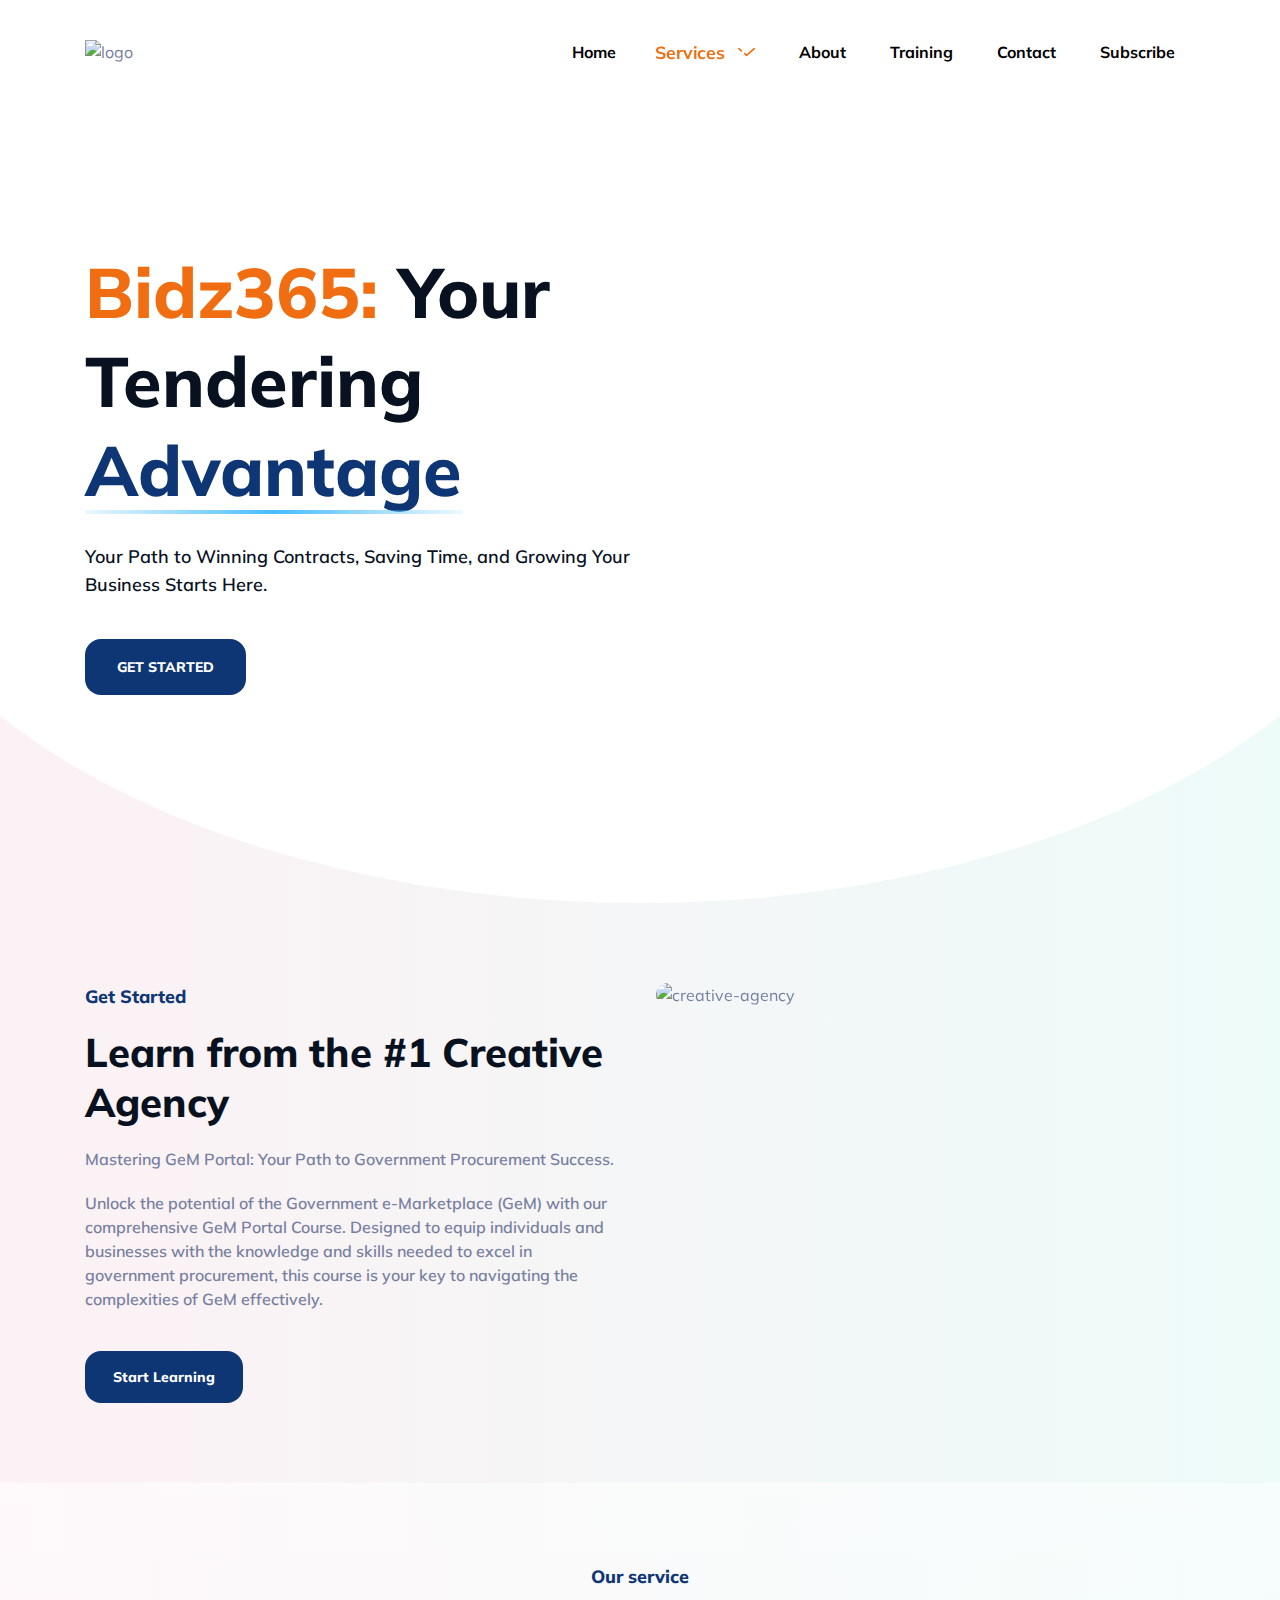
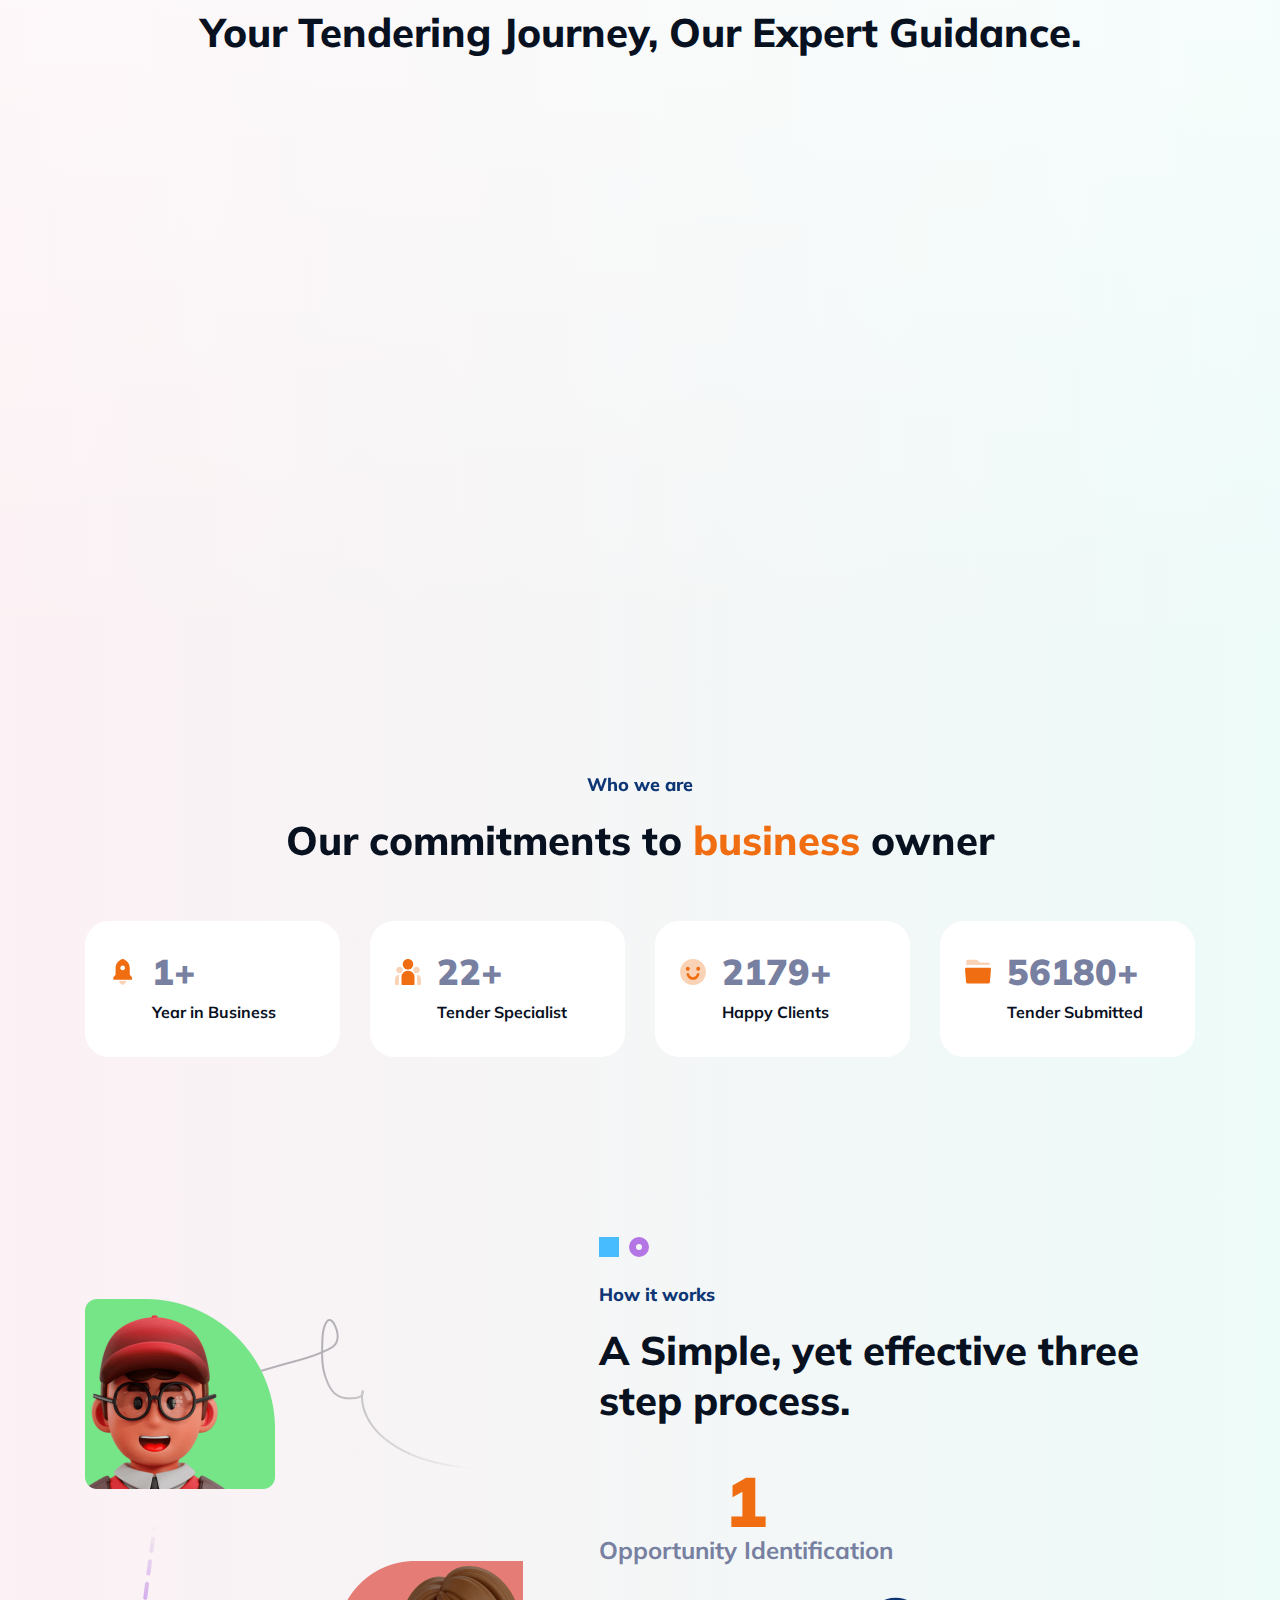
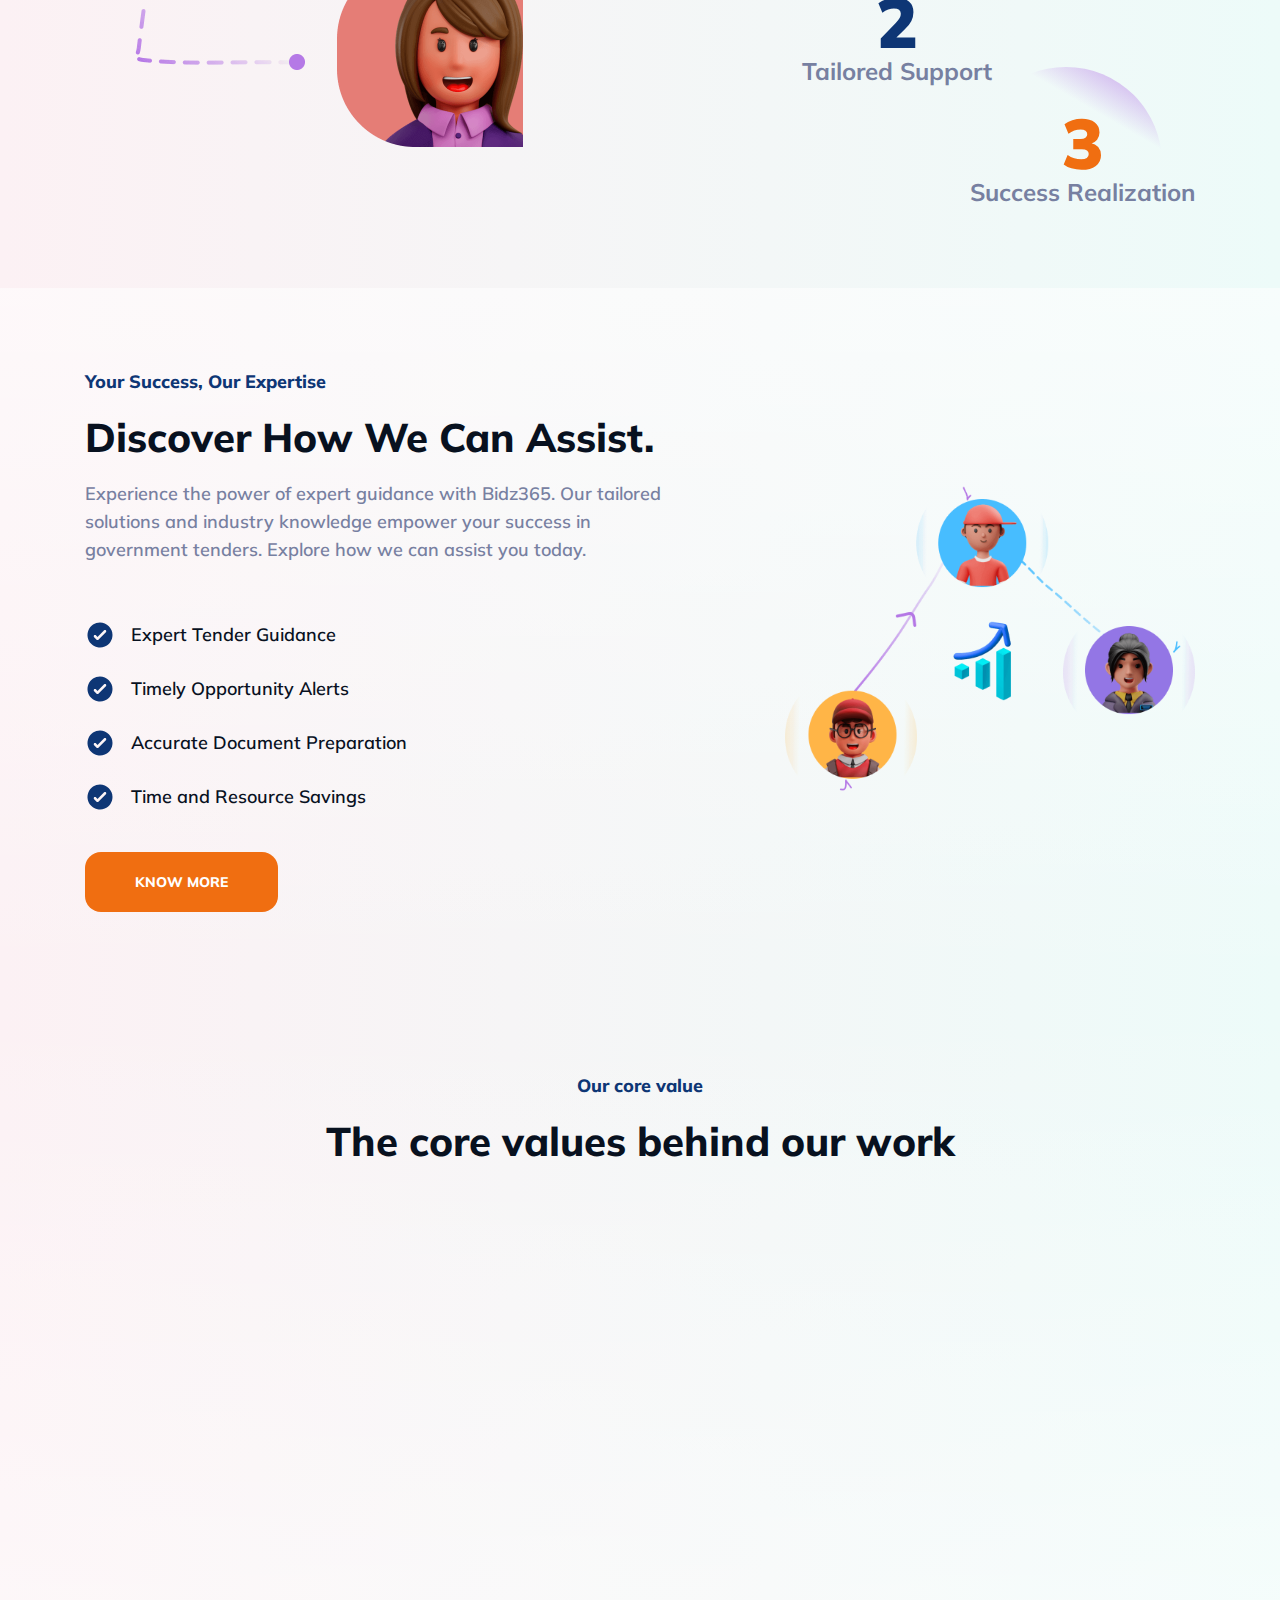
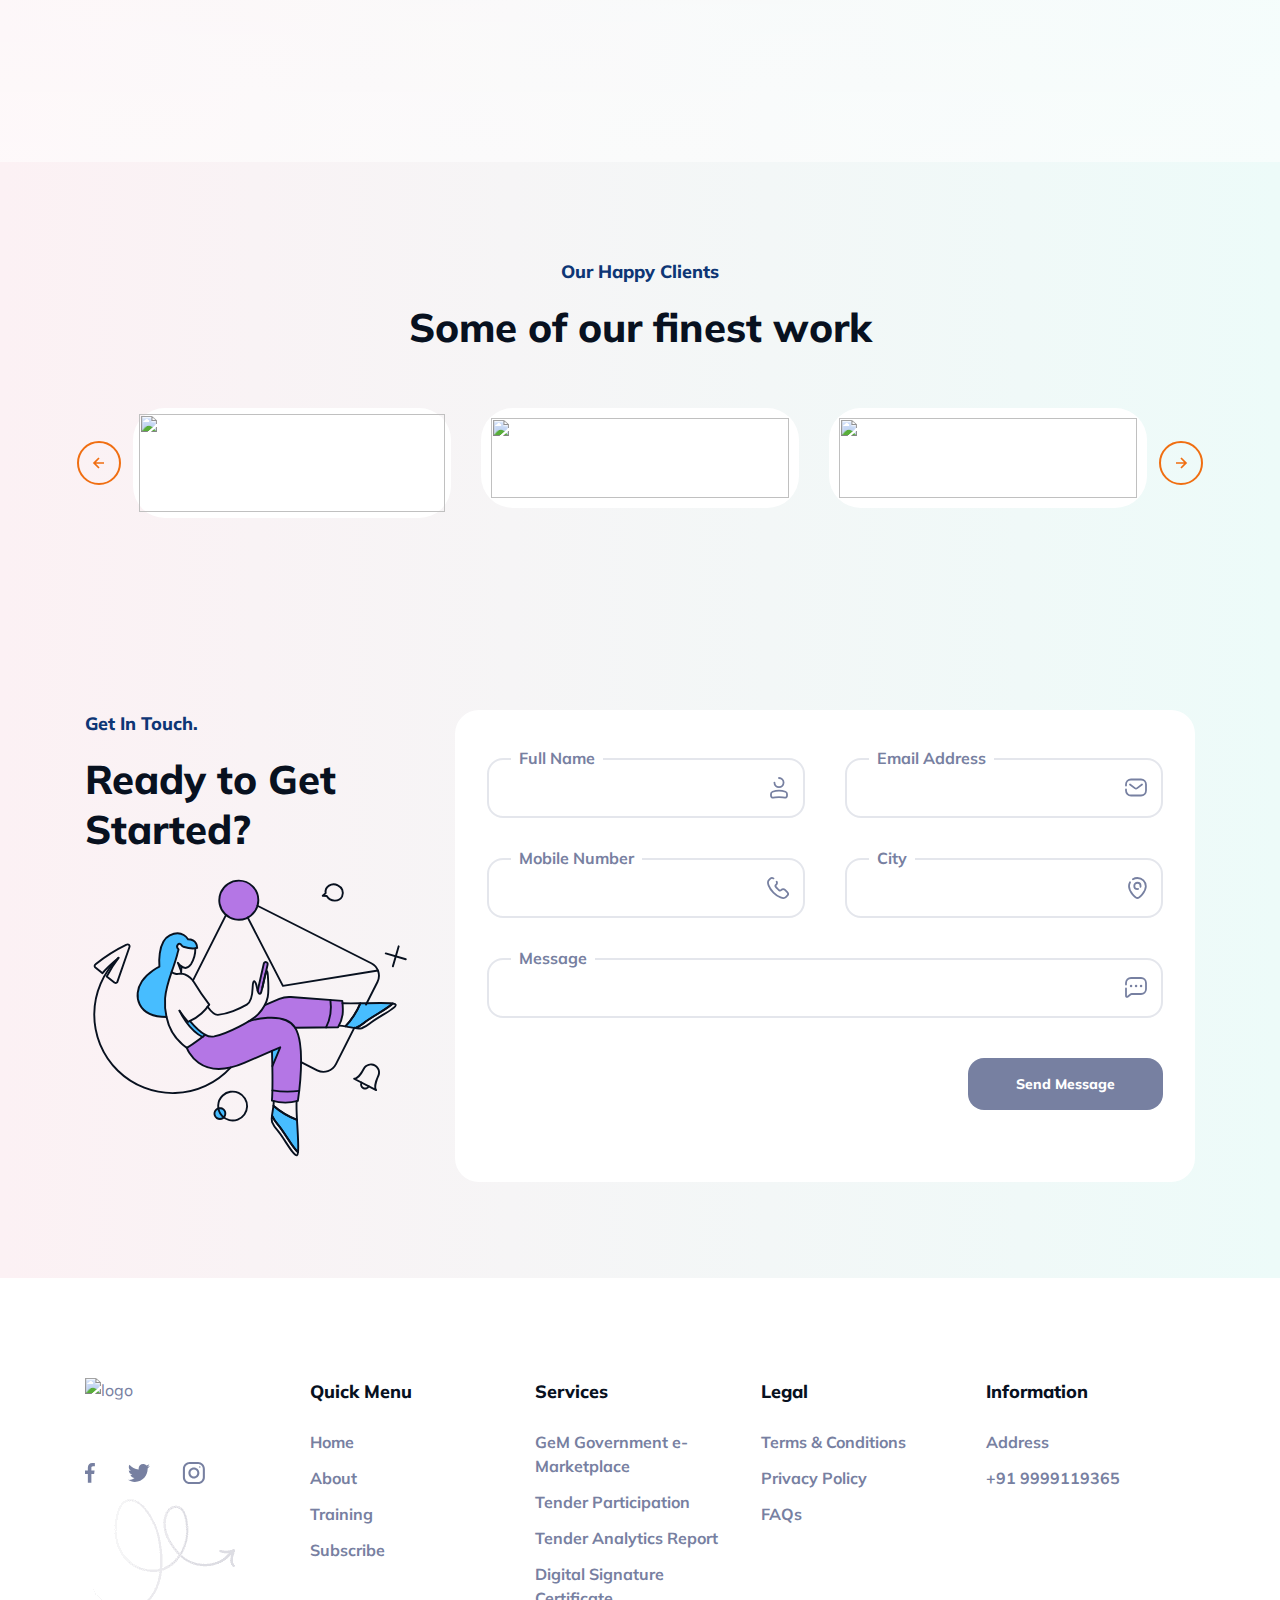
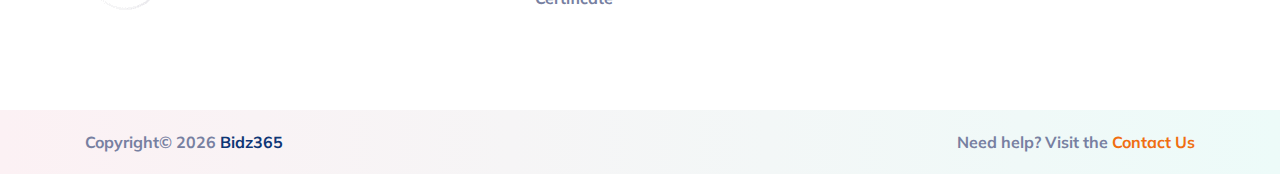
==== commit 5397b656: "Update index.html" ====
--- a/index.html
+++ b/index.html
@@ -47,7 +47,7 @@
         <header id="top-header" class="sticky top-0 z-50 bg-white transition duration-300">
             <div class="container">
                 <div class="relative flex items-center justify-between py-5 lg:py-0">
-                    <a href="index.html"><img src="https://www.bidz365.com/assets/uploads/logo.png" alt="logo"
+                    <a href="/"><img src="https://www.bidz365.com/assets/uploads/logo.png" alt="logo"
                             class="h-15" /></a>
                     <div class="flex items-center">
                         <div onclick="toggleMenu()" class="overlay fixed inset-0 z-[51] hidden bg-black/60 lg:hidden">
@@ -63,10 +63,10 @@
                                 </button>
                             </div>
                             <ul>
-                                <li><a href="index.html">Home</a></li>
+                                <li><a href="/">Home</a></li>
                                 <li class="group relative">
                                     <a href="javascript:;" class="active">
-                                        Landing
+                                        Services
                                         <div class="group-hover:rotate-180 ltr:ml-2 rtl:mr-2">
                                             <svg width="24" height="24" viewBox="0 0 24 24" fill="none"
                                                 xmlns="http://www.w3.org/2000/svg">
@@ -76,59 +76,13 @@
                                         </div>
                                     </a>
                                     <div class="submenu">
-                                        <a href="crypto.html">Crypto Currency</a>
-                                        <a href="modern-saas.html">Modern Saas </a>
-                                        <a href="real-estate.html">Real Estate </a>
-                                        <a href="healthcare.html">Health Care </a>
-                                        <a href="marketing.html" class="active">Sales Marketing </a>
-                                        <a href="application.html">Application </a>
-                                        <a href="hotel-resort.html">Hotel & Resort </a>
-                                        <a href="nft.html">NFT Marketplace </a>
-                                        <a href="online-courses.html"> Online Courses </a>
-                                        <a href="restaurant.html"> Restaurant </a>
-                                        <a href="consulting.html"> Consulting </a>
-                                        <a href="creative-agency.html"> Creative Agency </a>
-                                        <a href="insurance.html"> Insurance </a>
-                                        <a href="photography.html"> Photography </a>
-                                        <a href="construction.html"> Construction </a>
-                                        <a href="blog-landing.html"> Blog </a>
-                                        <a href="event-concert.html">
-                                            Event Concert
-                                            <span
-                                                class="ml-1 whitespace-nowrap rounded bg-gradient-to-r from-[#ef4444] to-[#f97316] px-1.5 py-0.5 text-[10px] font-bold uppercase text-white">
-                                                New
-                                            </span>
-                                        </a>
-                                        <a href="gym.html">
-                                            GYM
-                                            <span
-                                                class="ml-1 whitespace-nowrap rounded bg-gradient-to-r from-[#ef4444] to-[#f97316] px-1.5 py-0.5 text-[10px] font-bold uppercase text-white">
-                                                New
-                                            </span>
-                                        </a>
-                                        <a href="job-placement.html">
-                                            Job Placement
-                                            <span
-                                                class="ml-1 whitespace-nowrap rounded bg-gradient-to-r from-[#ef4444] to-[#f97316] px-1.5 py-0.5 text-[10px] font-bold uppercase text-white">
-                                                New
-                                            </span>
-                                        </a>
-                                        <a href="online-payments.html">
-                                            Online Payments
-                                            <span
-                                                class="ml-1 whitespace-nowrap rounded bg-gradient-to-r from-[#ef4444] to-[#f97316] px-1.5 py-0.5 text-[10px] font-bold uppercase text-white">
-                                                New
-                                            </span>
-                                        </a>
-                                        <a href="personal-portfolio.html">
-                                            Personal Portfolio
-                                            <span
-                                                class="ml-1 whitespace-nowrap rounded bg-gradient-to-r from-[#ef4444] to-[#f97316] px-1.5 py-0.5 text-[10px] font-bold uppercase text-white">
-                                                New
-                                            </span>
-                                        </a>
-                                        <a href="portfolio-landing.html">
-                                            Portfolio
+                                        <a href="https://www.bidz365.com/government-marketplace/">Government e-Marketplace (GeM)</a>
+                                        <a href="https://www.bidz365.com/tender-participation/">Tender Participation Services</a>
+                                        <a href="https://www.bidz365.com/tender-analytics-report.php">Tender Analytics Report </a>
+                                        <a href="https://www.bidz365.com/digital-signature-certificates.php">Digital Signature Certificate </a>
+                                        <!-- <a href="marketing.html" class="active">Sales Marketing </a> -->
+                                        <a href="https://www.bidz365.com/">
+                                            Training
                                             <span
                                                 class="ml-1 whitespace-nowrap rounded bg-gradient-to-r from-[#ef4444] to-[#f97316] px-1.5 py-0.5 text-[10px] font-bold uppercase text-white">
                                                 New
@@ -137,19 +91,16 @@
                                     </div>
                                 </li>
                                 <li>
-                                    <a href="portfolio.html">Portfolio</a>
+                                    <a href="https://www.bidz365.com/about-us/">About</a>
                                 </li>
                                 <li>
-                                    <a href="services.html">Service</a>
+                                    <a href="https://www.bidz365.com/gem-training/">Training</a>
                                 </li>
                                 <li>
-                                    <a href="team.html">Team</a>
+                                    <a href="https://www.bidz365.com/contact/">Contact</a>
                                 </li>
                                 <li>
-                                    <a href="about-us.html">About Us</a>
-                                </li>
-                                <li>
-                                    <a href="career.html">Career</a>
+                                    <a href="https://www.bidz365.com/subscribe/">Subscribe</a>
                                 </li>
                             </ul>
                         </div>
@@ -228,7 +179,7 @@
                         </div>
                         <div class="mb-10 w-full max-w-[500px] flex-none lg:mb-0" data-aos="fade-left"
                             data-aos-duration="1000">
-                            <img src="assets/images/marketing-banner.png" class="rtl:rotate-y-180 xl:ml-[100px]"
+                            <img src="assets/images/1.jpg" class="rtl:rotate-y-180 xl:ml-[100px]"
                                 alt="" />
                         </div>
                     </div>
@@ -240,7 +191,10 @@
             <section class="py-14 pb-12 lg:py-20">
                 <div class="container">
                     <div class="grid items-center gap-8 md:grid-cols-3 lg:grid-cols-2 xl:items-start">
-                        <img src="https://www.bidz365.com/gem-training/assets/images/bannerimg.png" alt="creative-agency" class="order-1 mx-auto rounded-[32px] md:order-2 md:mx-0 aos-init aos-animate" data-aos="fade-left" data-aos-duration="1000">
+                        <img src="https://www.bidz365.com/gem-training/assets/images/bannerimg.png"
+                            alt="creative-agency"
+                            class="order-1 mx-auto rounded-[32px] md:order-2 md:mx-0 aos-init aos-animate"
+                            data-aos="fade-left" data-aos-duration="1000">
                         <div class="order-2 md:order-1 md:col-span-2 lg:col-auto">
                             <div class="heading mb-5 text-center ltr:md:text-left rtl:md:text-right">
                                 <h6>Get Started</h6>
@@ -249,7 +203,10 @@
                             <div class="text-center font-semibold ltr:md:text-left rtl:md:text-right">
                                 <p class="pb-5">Mastering GeM Portal: Your Path to Government Procurement Success.</p>
                                 <p>
-                                    Unlock the potential of the Government e-Marketplace (GeM) with our comprehensive GeM Portal Course. Designed to equip individuals and businesses with the knowledge and skills needed to excel in government procurement, this course is your key to navigating the complexities of GeM effectively.
+                                    Unlock the potential of the Government e-Marketplace (GeM) with our comprehensive
+                                    GeM Portal Course. Designed to equip individuals and businesses with the knowledge
+                                    and skills needed to excel in government procurement, this course is your key to
+                                    navigating the complexities of GeM effectively.
                                 </p>
                                 <a href="#open-position" class="btn mt-10 capitalize text-white">Start Learning</a>
                             </div>
@@ -388,7 +345,7 @@
                 </div>
             </section>
 
-            
+
 
             <section class=" bg-cover bg-center bg-no-repeat py-14 lg:py-[100px]">
                 <div class="container relative">
@@ -399,12 +356,19 @@
                     </div>
                     <div class="grid gap-[30px] sm:grid-cols-2 lg:grid-cols-4">
                         <div data-aos="fade-up" data-aos-duration="1000" class="aos-init aos-animate">
-                            <div class="group flex cursor-pointer items-baseline rounded-3xl border border-white bg-white py-8 px-6 transition duration-500 hover:border-secondary hover:bg-secondary/10 dark:border-transparent dark:bg-gray-dark dark:hover:bg-secondary">
-                                <div>
-                                    <svg width="26" height="26" viewBox="0 0 26 26" fill="none" xmlns="http://www.w3.org/2000/svg" class="text-secondary transition dark:group-hover:text-black">
+                            <div
+                                class="group flex cursor-pointer items-baseline rounded-3xl border border-white bg-white py-8 px-6 transition duration-500 hover:border-secondary hover:bg-secondary/10 dark:border-transparent dark:bg-gray-dark dark:hover:bg-secondary">
+                                <div>
+                                    <svg width="26" height="26" viewBox="0 0 26 26" fill="none"
+                                        xmlns="http://www.w3.org/2000/svg"
+                                        class="text-secondary transition dark:group-hover:text-black">
                                         <g clip-path="url(#clip0_6_2530)">
-                                            <path opacity="0.3" d="M9.26505 23.1907C8.867 22.5979 9.34238 21.8701 10.0565 21.8701H15.3123C16.0264 21.8701 16.5018 22.5979 16.1038 23.1907C15.3466 24.3185 14.3 25.2316 13.0656 25.8283C12.8248 25.9448 12.544 25.9448 12.3032 25.8283C11.0688 25.2316 10.0222 24.3185 9.26505 23.1907Z" fill="currentColor"></path>
-                                            <path d="M19.7602 15.3657C19.7602 15.6093 19.8491 15.8444 20.0102 16.0271L21.8688 18.1348C22.0299 18.3175 22.1188 18.5527 22.1188 18.7962V19.6908C22.1188 20.2431 21.6711 20.6908 21.1188 20.6908H4.25C3.69772 20.6908 3.25 20.2431 3.25 19.6908V18.7962C3.25 18.5527 3.33888 18.3175 3.49997 18.1348L5.35863 16.0271C5.51971 15.8444 5.6086 15.6093 5.6086 15.3657V8.89781C5.6086 4.89015 8.41975 1.46516 12.3859 0.0983C12.5792 0.0316815 12.7896 0.0316814 12.9829 0.0982998C16.949 1.46516 19.7602 4.89015 19.7602 8.89781V15.3657ZM12.6844 11.2564C13.3099 11.2564 13.9098 11.0079 14.3522 10.5656C14.7945 10.1233 15.043 9.52335 15.043 8.89781C15.043 8.27227 14.7945 7.67235 14.3522 7.23003C13.9098 6.78771 13.3099 6.53921 12.6844 6.53921C12.0589 6.53921 11.4589 6.78771 11.0166 7.23003C10.5743 7.67235 10.3258 8.27227 10.3258 8.89781C10.3258 9.52335 10.5743 10.1233 11.0166 10.5656C11.4589 11.0079 12.0589 11.2564 12.6844 11.2564Z" fill="currentColor"></path>
+                                            <path opacity="0.3"
+                                                d="M9.26505 23.1907C8.867 22.5979 9.34238 21.8701 10.0565 21.8701H15.3123C16.0264 21.8701 16.5018 22.5979 16.1038 23.1907C15.3466 24.3185 14.3 25.2316 13.0656 25.8283C12.8248 25.9448 12.544 25.9448 12.3032 25.8283C11.0688 25.2316 10.0222 24.3185 9.26505 23.1907Z"
+                                                fill="currentColor"></path>
+                                            <path
+                                                d="M19.7602 15.3657C19.7602 15.6093 19.8491 15.8444 20.0102 16.0271L21.8688 18.1348C22.0299 18.3175 22.1188 18.5527 22.1188 18.7962V19.6908C22.1188 20.2431 21.6711 20.6908 21.1188 20.6908H4.25C3.69772 20.6908 3.25 20.2431 3.25 19.6908V18.7962C3.25 18.5527 3.33888 18.3175 3.49997 18.1348L5.35863 16.0271C5.51971 15.8444 5.6086 15.6093 5.6086 15.3657V8.89781C5.6086 4.89015 8.41975 1.46516 12.3859 0.0983C12.5792 0.0316815 12.7896 0.0316814 12.9829 0.0982998C16.949 1.46516 19.7602 4.89015 19.7602 8.89781V15.3657ZM12.6844 11.2564C13.3099 11.2564 13.9098 11.0079 14.3522 10.5656C14.7945 10.1233 15.043 9.52335 15.043 8.89781C15.043 8.27227 14.7945 7.67235 14.3522 7.23003C13.9098 6.78771 13.3099 6.53921 12.6844 6.53921C12.0589 6.53921 11.4589 6.78771 11.0166 7.23003C10.5743 7.67235 10.3258 8.27227 10.3258 8.89781C10.3258 9.52335 10.5743 10.1233 11.0166 10.5656C11.4589 11.0079 12.0589 11.2564 12.6844 11.2564Z"
+                                                fill="currentColor"></path>
                                         </g>
                                         <defs>
                                             <clipPath id="clip0_6_2530">
@@ -414,18 +378,29 @@
                                     </svg>
                                 </div>
                                 <div class="ltr:pl-4 rtl:pr-4">
-                                    <h4 class="pb-2.5 text-4xl font-black leading-none transition dark:text-white dark:group-hover:text-black" data-vanilla-counter="" data-start-at="0" data-end-at="10" data-time="4000" data-delay="0" data-format="{}+">10+</h4>
-                                    <span class="font-bold text-black transition dark:text-gray dark:group-hover:text-black">Year in Business</span>
+                                    <h4 class="pb-2.5 text-4xl font-black leading-none transition dark:text-white dark:group-hover:text-black"
+                                        data-vanilla-counter="" data-start-at="0" data-end-at="4" data-time="2000"
+                                        data-delay="0" data-format="{}+">4+</h4>
+                                    <span
+                                        class="font-bold text-black transition dark:text-gray dark:group-hover:text-black">Year
+                                        in Business</span>
                                 </div>
                             </div>
                         </div>
                         <div data-aos="fade-up" data-aos-duration="1000" class="aos-init aos-animate">
-                            <div class="group flex cursor-pointer items-baseline rounded-3xl border border-white bg-white py-8 px-6 transition duration-500 hover:border-secondary hover:bg-secondary/10 dark:border-transparent dark:bg-gray-dark dark:hover:bg-secondary">
-                                <div>
-                                    <svg width="26" height="26" viewBox="0 0 26 26" fill="none" xmlns="http://www.w3.org/2000/svg" class="text-secondary transition dark:group-hover:text-black">
+                            <div
+                                class="group flex cursor-pointer items-baseline rounded-3xl border border-white bg-white py-8 px-6 transition duration-500 hover:border-secondary hover:bg-secondary/10 dark:border-transparent dark:bg-gray-dark dark:hover:bg-secondary">
+                                <div>
+                                    <svg width="26" height="26" viewBox="0 0 26 26" fill="none"
+                                        xmlns="http://www.w3.org/2000/svg"
+                                        class="text-secondary transition dark:group-hover:text-black">
                                         <g clip-path="url(#clip0_6_2631)">
-                                            <path opacity="0.3" d="M4.2757 15.6078C4.27493 15.6078 4.27425 15.6084 4.27403 15.6091C4.06737 16.3065 3.94528 17.0263 3.9104 17.7528L3.9 18.2V25C3.9 25.5523 3.45228 26 2.9 26H1C0.447715 26 1.18712e-07 25.5523 1.18712e-07 25V20.15C-0.000255849 19.0289 0.413437 17.9471 1.16173 17.1122C1.91001 16.2773 2.94021 15.7481 4.0547 15.626L4.2757 15.6078ZM22.0225 17.0047C21.9324 16.3161 22.4694 15.6613 23.1157 15.9157C23.7351 16.1595 24.299 16.5384 24.7632 17.0317C25.5575 17.8757 25.9998 18.991 26 20.15V25.0001C26 25.5523 25.5523 26 25 26H23.1C22.5477 26 22.1 25.5523 22.1 25V18.2C22.1 17.7948 22.0737 17.3958 22.0225 17.0047ZM4.55 7.80005C5.41195 7.80005 6.2386 8.14246 6.8481 8.75195C7.45759 9.36145 7.8 10.1881 7.8 11.05C7.8 11.912 7.45759 12.7387 6.8481 13.3481C6.2386 13.9576 5.41195 14.3 4.55 14.3C3.68805 14.3 2.8614 13.9576 2.2519 13.3481C1.64241 12.7387 1.3 11.912 1.3 11.05C1.3 10.1881 1.64241 9.36145 2.2519 8.75195C2.8614 8.14246 3.68805 7.80005 4.55 7.80005ZM21.45 7.80005C22.312 7.80005 23.1386 8.14246 23.7481 8.75195C24.3576 9.36145 24.7 10.1881 24.7 11.05C24.7 11.912 24.3576 12.7387 23.7481 13.3481C23.1386 13.9576 22.312 14.3 21.45 14.3C20.588 14.3 19.7614 13.9576 19.1519 13.3481C18.5424 12.7387 18.2 11.912 18.2 11.05C18.2 10.1881 18.5424 9.36145 19.1519 8.75195C19.7614 8.14246 20.588 7.80005 21.45 7.80005Z" fill="currentColor"></path>
-                                            <path d="M13 11.7C14.7239 11.7 16.3772 12.3848 17.5962 13.6038C18.8152 14.8228 19.5 16.4761 19.5 18.2V25C19.5 25.5523 19.0523 26 18.5 26H7.5C6.94772 26 6.5 25.5523 6.5 25V18.2C6.5 16.4761 7.18482 14.8228 8.40381 13.6038C9.62279 12.3848 11.2761 11.7 13 11.7ZM13 0C14.3791 0 15.7018 0.547856 16.677 1.52304C17.6521 2.49823 18.2 3.82087 18.2 5.2C18.2 6.57913 17.6521 7.90177 16.677 8.87696C15.7018 9.85214 14.3791 10.4 13 10.4C11.6209 10.4 10.2982 9.85214 9.32304 8.87696C8.34786 7.90177 7.8 6.57913 7.8 5.2C7.8 3.82087 8.34786 2.49823 9.32304 1.52304C10.2982 0.547856 11.6209 0 13 0Z" fill="currentColor"></path>
+                                            <path opacity="0.3"
+                                                d="M4.2757 15.6078C4.27493 15.6078 4.27425 15.6084 4.27403 15.6091C4.06737 16.3065 3.94528 17.0263 3.9104 17.7528L3.9 18.2V25C3.9 25.5523 3.45228 26 2.9 26H1C0.447715 26 1.18712e-07 25.5523 1.18712e-07 25V20.15C-0.000255849 19.0289 0.413437 17.9471 1.16173 17.1122C1.91001 16.2773 2.94021 15.7481 4.0547 15.626L4.2757 15.6078ZM22.0225 17.0047C21.9324 16.3161 22.4694 15.6613 23.1157 15.9157C23.7351 16.1595 24.299 16.5384 24.7632 17.0317C25.5575 17.8757 25.9998 18.991 26 20.15V25.0001C26 25.5523 25.5523 26 25 26H23.1C22.5477 26 22.1 25.5523 22.1 25V18.2C22.1 17.7948 22.0737 17.3958 22.0225 17.0047ZM4.55 7.80005C5.41195 7.80005 6.2386 8.14246 6.8481 8.75195C7.45759 9.36145 7.8 10.1881 7.8 11.05C7.8 11.912 7.45759 12.7387 6.8481 13.3481C6.2386 13.9576 5.41195 14.3 4.55 14.3C3.68805 14.3 2.8614 13.9576 2.2519 13.3481C1.64241 12.7387 1.3 11.912 1.3 11.05C1.3 10.1881 1.64241 9.36145 2.2519 8.75195C2.8614 8.14246 3.68805 7.80005 4.55 7.80005ZM21.45 7.80005C22.312 7.80005 23.1386 8.14246 23.7481 8.75195C24.3576 9.36145 24.7 10.1881 24.7 11.05C24.7 11.912 24.3576 12.7387 23.7481 13.3481C23.1386 13.9576 22.312 14.3 21.45 14.3C20.588 14.3 19.7614 13.9576 19.1519 13.3481C18.5424 12.7387 18.2 11.912 18.2 11.05C18.2 10.1881 18.5424 9.36145 19.1519 8.75195C19.7614 8.14246 20.588 7.80005 21.45 7.80005Z"
+                                                fill="currentColor"></path>
+                                            <path
+                                                d="M13 11.7C14.7239 11.7 16.3772 12.3848 17.5962 13.6038C18.8152 14.8228 19.5 16.4761 19.5 18.2V25C19.5 25.5523 19.0523 26 18.5 26H7.5C6.94772 26 6.5 25.5523 6.5 25V18.2C6.5 16.4761 7.18482 14.8228 8.40381 13.6038C9.62279 12.3848 11.2761 11.7 13 11.7ZM13 0C14.3791 0 15.7018 0.547856 16.677 1.52304C17.6521 2.49823 18.2 3.82087 18.2 5.2C18.2 6.57913 17.6521 7.90177 16.677 8.87696C15.7018 9.85214 14.3791 10.4 13 10.4C11.6209 10.4 10.2982 9.85214 9.32304 8.87696C8.34786 7.90177 7.8 6.57913 7.8 5.2C7.8 3.82087 8.34786 2.49823 9.32304 1.52304C10.2982 0.547856 11.6209 0 13 0Z"
+                                                fill="currentColor"></path>
                                         </g>
                                         <defs>
                                             <clipPath id="clip0_6_2631">
@@ -435,18 +410,28 @@
                                     </svg>
                                 </div>
                                 <div class="ltr:pl-4 rtl:pr-4">
-                                    <h4 class="pb-2.5 text-4xl font-black leading-none transition dark:text-white dark:group-hover:text-black" data-vanilla-counter="" data-start-at="0" data-end-at="120" data-time="4000" data-delay="0" data-format="{}+">120+</h4>
-                                    <span class="font-bold text-black transition dark:text-gray dark:group-hover:text-black">Team Members</span>
+                                    <h4 class="pb-2.5 text-4xl font-black leading-none transition dark:text-white dark:group-hover:text-black"
+                                        data-vanilla-counter="" data-start-at="0" data-end-at="60" data-time="2000"
+                                        data-delay="0" data-format="{}+">60+</h4>
+                                    <span
+                                        class="font-bold text-black transition dark:text-gray dark:group-hover:text-black">Tender Specialist</span>
                                 </div>
                             </div>
                         </div>
                         <div data-aos="fade-up" data-aos-duration="1000" class="aos-init aos-animate">
-                            <div class="group flex cursor-pointer items-baseline rounded-3xl border border-white bg-white py-8 px-6 transition duration-500 hover:border-secondary hover:bg-secondary/10 dark:border-transparent dark:bg-gray-dark dark:hover:bg-secondary">
-                                <div>
-                                    <svg width="26" height="26" viewBox="0 0 26 26" fill="none" xmlns="http://www.w3.org/2000/svg" class="text-secondary transition dark:group-hover:text-black">
+                            <div
+                                class="group flex cursor-pointer items-baseline rounded-3xl border border-white bg-white py-8 px-6 transition duration-500 hover:border-secondary hover:bg-secondary/10 dark:border-transparent dark:bg-gray-dark dark:hover:bg-secondary">
+                                <div>
+                                    <svg width="26" height="26" viewBox="0 0 26 26" fill="none"
+                                        xmlns="http://www.w3.org/2000/svg"
+                                        class="text-secondary transition dark:group-hover:text-black">
                                         <g clip-path="url(#clip0_6_2641)">
-                                            <path opacity="0.3" d="M13 26C5.8201 26 0 20.1799 0 13C0 5.8201 5.8201 0 13 0C20.1799 0 26 5.8201 26 13C26 20.1799 20.1799 26 13 26Z" fill="currentColor"></path>
-                                            <path d="M6.49998 14.3C6.49998 16.024 7.18479 17.6773 8.40378 18.8962C9.62277 20.1152 11.2761 20.8 13 20.8C14.7239 20.8 16.3772 20.1152 17.5962 18.8962C18.8152 17.6773 19.5 16.024 19.5 14.3H16.9C16.9 15.3344 16.4891 16.3264 15.7577 17.0578C15.0263 17.7892 14.0343 18.2 13 18.2C11.9656 18.2 10.9736 17.7892 10.2423 17.0578C9.51087 16.3264 9.09998 15.3344 9.09998 14.3H6.49998ZM7.79998 11.7C8.31715 11.7 8.81314 11.4946 9.17883 11.1289C9.54453 10.7632 9.74998 10.2672 9.74998 9.75005C9.74998 9.23288 9.54453 8.73689 9.17883 8.37119C8.81314 8.00549 8.31715 7.80005 7.79998 7.80005C7.2828 7.80005 6.78681 8.00549 6.42112 8.37119C6.05542 8.73689 5.84998 9.23288 5.84998 9.75005C5.84998 10.2672 6.05542 10.7632 6.42112 11.1289C6.78681 11.4946 7.2828 11.7 7.79998 11.7ZM18.2 11.7C18.7171 11.7 19.2131 11.4946 19.5788 11.1289C19.9445 10.7632 20.15 10.2672 20.15 9.75005C20.15 9.23288 19.9445 8.73689 19.5788 8.37119C19.2131 8.00549 18.7171 7.80005 18.2 7.80005C17.6828 7.80005 17.1868 8.00549 16.8211 8.37119C16.4554 8.73689 16.25 9.23288 16.25 9.75005C16.25 10.2672 16.4554 10.7632 16.8211 11.1289C17.1868 11.4946 17.6828 11.7 18.2 11.7Z" fill="currentColor"></path>
+                                            <path opacity="0.3"
+                                                d="M13 26C5.8201 26 0 20.1799 0 13C0 5.8201 5.8201 0 13 0C20.1799 0 26 5.8201 26 13C26 20.1799 20.1799 26 13 26Z"
+                                                fill="currentColor"></path>
+                                            <path
+                                                d="M6.49998 14.3C6.49998 16.024 7.18479 17.6773 8.40378 18.8962C9.62277 20.1152 11.2761 20.8 13 20.8C14.7239 20.8 16.3772 20.1152 17.5962 18.8962C18.8152 17.6773 19.5 16.024 19.5 14.3H16.9C16.9 15.3344 16.4891 16.3264 15.7577 17.0578C15.0263 17.7892 14.0343 18.2 13 18.2C11.9656 18.2 10.9736 17.7892 10.2423 17.0578C9.51087 16.3264 9.09998 15.3344 9.09998 14.3H6.49998ZM7.79998 11.7C8.31715 11.7 8.81314 11.4946 9.17883 11.1289C9.54453 10.7632 9.74998 10.2672 9.74998 9.75005C9.74998 9.23288 9.54453 8.73689 9.17883 8.37119C8.81314 8.00549 8.31715 7.80005 7.79998 7.80005C7.2828 7.80005 6.78681 8.00549 6.42112 8.37119C6.05542 8.73689 5.84998 9.23288 5.84998 9.75005C5.84998 10.2672 6.05542 10.7632 6.42112 11.1289C6.78681 11.4946 7.2828 11.7 7.79998 11.7ZM18.2 11.7C18.7171 11.7 19.2131 11.4946 19.5788 11.1289C19.9445 10.7632 20.15 10.2672 20.15 9.75005C20.15 9.23288 19.9445 8.73689 19.5788 8.37119C19.2131 8.00549 18.7171 7.80005 18.2 7.80005C17.6828 7.80005 17.1868 8.00549 16.8211 8.37119C16.4554 8.73689 16.25 9.23288 16.25 9.75005C16.25 10.2672 16.4554 10.7632 16.8211 11.1289C17.1868 11.4946 17.6828 11.7 18.2 11.7Z"
+                                                fill="currentColor"></path>
                                         </g>
                                         <defs>
                                             <clipPath id="clip0_6_2641">
@@ -456,18 +441,29 @@
                                     </svg>
                                 </div>
                                 <div class="ltr:pl-4 rtl:pr-4">
-                                    <h4 class="pb-2.5 text-4xl font-black leading-none transition dark:text-white dark:group-hover:text-black" data-vanilla-counter="" data-start-at="0" data-end-at="350" data-time="4000" data-delay="0" data-format="{}+">350+</h4>
-                                    <span class="font-bold text-black transition dark:text-gray dark:group-hover:text-black">Happy Clients</span>
+                                    <h4 class="pb-2.5 text-4xl font-black leading-none transition dark:text-white dark:group-hover:text-black"
+                                        data-vanilla-counter="" data-start-at="2000" data-end-at="2583" data-time="2000"
+                                        data-delay="0" data-format="{}+">2583+</h4>
+                                    <span
+                                        class="font-bold text-black transition dark:text-gray dark:group-hover:text-black">Happy
+                                        Clients</span>
                                 </div>
                             </div>
                         </div>
                         <div data-aos="fade-up" data-aos-duration="1000" class="aos-init aos-animate">
-                            <div class="group flex cursor-pointer items-baseline rounded-3xl border border-white bg-white py-8 px-6 transition duration-500 hover:border-secondary hover:bg-secondary/10 dark:border-transparent dark:bg-gray-dark dark:hover:bg-secondary">
-                                <div>
-                                    <svg width="26" height="26" viewBox="0 0 26 26" fill="none" xmlns="http://www.w3.org/2000/svg" class="text-secondary transition dark:group-hover:text-black">
+                            <div
+                                class="group flex cursor-pointer items-baseline rounded-3xl border border-white bg-white py-8 px-6 transition duration-500 hover:border-secondary hover:bg-secondary/10 dark:border-transparent dark:bg-gray-dark dark:hover:bg-secondary">
+                                <div>
+                                    <svg width="26" height="26" viewBox="0 0 26 26" fill="none"
+                                        xmlns="http://www.w3.org/2000/svg"
+                                        class="text-secondary transition dark:group-hover:text-black">
                                         <g clip-path="url(#clip0_6_2651)">
-                                            <path d="M1.31194 8.73474H24.6881C24.8695 8.73466 25.049 8.77223 25.2151 8.84507C25.3813 8.91791 25.5305 9.02444 25.6534 9.15792C25.7763 9.29141 25.8702 9.44894 25.929 9.62055C25.9879 9.79216 26.0105 9.97413 25.9955 10.1549L24.9018 23.2684C24.8745 23.5961 24.7251 23.9016 24.4832 24.1243C24.2413 24.347 23.9245 24.4708 23.5957 24.4709H2.40429C2.07547 24.4708 1.75871 24.347 1.5168 24.1243C1.27489 23.9016 1.12548 23.5961 1.09819 23.2684L0.00452488 10.1549C-0.010534 9.97413 0.0120899 9.79216 0.0709658 9.62055C0.129842 9.44894 0.223688 9.29141 0.346571 9.15792C0.469454 9.02444 0.618698 8.91791 0.784866 8.84507C0.951034 8.77223 1.13051 8.73466 1.31194 8.73474Z" fill="currentColor"></path>
-                                            <path opacity="0.3" d="M14.5614 3.1965C14.7489 3.38404 15.0033 3.4894 15.2685 3.4894H23.4908C23.8386 3.4894 24.1722 3.62756 24.4181 3.87348C24.664 4.11941 24.8022 4.45296 24.8022 4.80075V5.1121C24.8022 5.66438 24.3545 6.1121 23.8022 6.1121H2.19788C1.64559 6.1121 1.19788 5.66438 1.19788 5.1121V2.17805C1.19788 1.83026 1.33604 1.49671 1.58196 1.25078C1.82789 1.00486 2.16143 0.866699 2.50923 0.866699H11.8174C12.0826 0.866699 12.3369 0.972056 12.5245 1.15959L14.5614 3.1965Z" fill="currentColor"></path>
+                                            <path
+                                                d="M1.31194 8.73474H24.6881C24.8695 8.73466 25.049 8.77223 25.2151 8.84507C25.3813 8.91791 25.5305 9.02444 25.6534 9.15792C25.7763 9.29141 25.8702 9.44894 25.929 9.62055C25.9879 9.79216 26.0105 9.97413 25.9955 10.1549L24.9018 23.2684C24.8745 23.5961 24.7251 23.9016 24.4832 24.1243C24.2413 24.347 23.9245 24.4708 23.5957 24.4709H2.40429C2.07547 24.4708 1.75871 24.347 1.5168 24.1243C1.27489 23.9016 1.12548 23.5961 1.09819 23.2684L0.00452488 10.1549C-0.010534 9.97413 0.0120899 9.79216 0.0709658 9.62055C0.129842 9.44894 0.223688 9.29141 0.346571 9.15792C0.469454 9.02444 0.618698 8.91791 0.784866 8.84507C0.951034 8.77223 1.13051 8.73466 1.31194 8.73474Z"
+                                                fill="currentColor"></path>
+                                            <path opacity="0.3"
+                                                d="M14.5614 3.1965C14.7489 3.38404 15.0033 3.4894 15.2685 3.4894H23.4908C23.8386 3.4894 24.1722 3.62756 24.4181 3.87348C24.664 4.11941 24.8022 4.45296 24.8022 4.80075V5.1121C24.8022 5.66438 24.3545 6.1121 23.8022 6.1121H2.19788C1.64559 6.1121 1.19788 5.66438 1.19788 5.1121V2.17805C1.19788 1.83026 1.33604 1.49671 1.58196 1.25078C1.82789 1.00486 2.16143 0.866699 2.50923 0.866699H11.8174C12.0826 0.866699 12.3369 0.972056 12.5245 1.15959L14.5614 3.1965Z"
+                                                fill="currentColor"></path>
                                         </g>
                                         <defs>
                                             <clipPath id="clip0_6_2651">
@@ -477,8 +473,11 @@
                                     </svg>
                                 </div>
                                 <div class="ltr:pl-4 rtl:pr-4">
-                                    <h4 class="pb-2.5 text-4xl font-black leading-none transition dark:text-white dark:group-hover:text-black" data-vanilla-counter="" data-start-at="0" data-end-at="1254" data-time="4000" data-delay="0" data-format="{}+">1254+</h4>
-                                    <span class="font-bold text-black transition dark:text-gray dark:group-hover:text-black">Project Done</span>
+                                    <h4 class="pb-2.5 text-4xl font-black leading-none transition dark:text-white dark:group-hover:text-black"
+                                        data-vanilla-counter="" data-start-at="56000" data-end-at="57000" data-time="2000"
+                                        data-delay="0" data-format="{}+">57K+</h4>
+                                    <span
+                                        class="font-bold text-black transition dark:text-gray dark:group-hover:text-black">Tender Submitted</span>
                                 </div>
                             </div>
                         </div>
@@ -722,8 +721,8 @@
             <section class="overflow-hidden py-12 lg:py-24">
                 <div class="container">
                     <div class="heading text-center">
-                        <h6 class="!text-secondary">Meet Our Team</h6>
-                        <h4>Our experienced core members</h4>
+                        <h6 class="!text-secondary">Our Happy Clients</h6>
+                        <h4>Some of our finest work</h4>
                     </div>
                 </div>
 
@@ -746,52 +745,45 @@
                     </div>
                     <div class="swiper team-member text-center">
                         <div class="swiper-wrapper">
-                            <div class="swiper-slide relative">
-                                <span class="absolute inset-x-0 -top-5">
-                                    <img src="assets/images/team-shadow.svg" class="mx-auto" alt="" />
-                                </span>
-                                <div class="mx-auto w-48 rounded-full">
-                                    <img src="assets/images/member1.png" alt="" />
-                                </div>
-                                <h3 class="mt-2 text-xl font-extrabold text-black dark:text-white">James Hudson</h3>
-                                <p class="mt-2.5 text-sm font-semibold">CEO & co-founder</p>
-                            </div>
-                            <div class="swiper-slide">
-                                <span class="absolute inset-x-0 -top-5">
-                                    <img src="assets/images/team-shadow1.svg" class="mx-auto" alt="" />
-                                </span>
-                                <div class="mx-auto w-48 rounded-full">
-                                    <img src="assets/images/member2.png" alt="" />
-                                </div>
-                                <h3 class="mt-2 text-xl font-extrabold text-black dark:text-white">Phill huges</h3>
-                                <p class="mt-2.5 text-sm font-semibold">Head of SEO</p>
-                            </div>
-                            <div class="swiper-slide">
-                                <span class="absolute inset-x-0 -top-5">
-                                    <img src="assets/images/team-shadow.svg" class="mx-auto" alt="" />
-                                </span>
-                                <div class="mx-auto w-48 rounded-full">
-                                    <img src="assets/images/member3.png" alt="" />
-                                </div>
-                                <h3 class="mt-2 text-xl font-extrabold text-black dark:text-white">Miranda Summers</h3>
-                                <p class="mt-2.5 text-sm font-semibold">Head of Sales</p>
-                            </div>
-                            <div class="swiper-slide">
-                                <span class="absolute inset-x-0 -top-5">
-                                    <img src="assets/images/team-shadow1.svg" class="mx-auto" alt="" />
-                                </span>
-                                <div class="mx-auto w-48 rounded-full">
-                                    <img src="assets/images/member4.png" alt="" />
-                                </div>
-                                <h3 class="mt-2 text-xl font-extrabold text-black dark:text-white">John carter</h3>
-                                <p class="mt-2.5 text-sm font-semibold">Head of marketing</p>
-                            </div>
+                            <div class="swiper-slide rounded-[32px] border-2 border-white/[0.1] bg-white p-1" style="width: 140px; height:110px;">
+                                <img style=" height: 100%; width: 100%; object-fit: contain" src="https://www.bidz365.com/assets/uploads/testimonials/testimonial-27070122033820.png"
+                                    alt="">
+                            </div>
+                            <div class="swiper-slide rounded-[32px] border-2 border-white/[0.1] bg-white p-2" style="width: 140px; height:100px;">
+                                <img style=" height: 100%; width: 100%; object-fit: contain" src="https://www.bidz365.com/assets/uploads/testimonials/testimonial-24070122033841.png"
+                                    alt="">
+                            </div>
+                            <div class="swiper-slide rounded-[32px] border-2 border-white/[0.1] bg-white p-2" style="width: 140px; height:100px;">
+                                <img style=" height: 100%; width: 100%; object-fit: contain" src="https://www.bidz365.com/assets/uploads/testimonials/testimonial-23070122034013.png"
+                                    alt="">
+                            </div>
+                            <div class="swiper-slide rounded-[32px] border-2 border-white/[0.1] bg-white p-2" style="width: 140px; height:100px;">
+                                <img style=" height: 100%; width: 100%; object-fit: contain" src="https://www.bidz365.com/assets/uploads/testimonials/testimonial-22070122034109.jpg"
+                                    alt="">
+                            </div>
+                            <div class="swiper-slide rounded-[32px] border-2 border-white/[0.1] bg-white p-2" style="width: 140px; height:100px;">
+                                <img style=" height: 100%; width: 100%; object-fit: contain" src="https://www.bidz365.com/assets/uploads/testimonials/testimonial-21070122034726.jpg"
+                                    alt="">
+                            </div>
+                            <div class="swiper-slide rounded-[32px] border-2 border-white/[0.1] bg-white p-2" style="width: 140px; height:100px;">
+                                <img style=" height: 100%; width: 100%; object-fit: contain" src="https://www.bidz365.com/assets/uploads/testimonials/testimonial-20070122034849.png"
+                                    alt="">
+                            </div>
+                            <div class="swiper-slide rounded-[32px] border-2 border-white/[0.1] bg-white p-2" style="width: 140px; height:100px;">
+                                <img style=" height: 100%; width: 100%; object-fit: contain" src="https://www.bidz365.com/assets/uploads/testimonials/testimonial-19070122051450.png"
+                                    alt="">
+                            </div>
+                            <div class="swiper-slide rounded-[32px] border-2 border-white/[0.1] bg-white p-2" style="width: 140px; height:100px;">
+                                <img style=" height: 100%; width: 100%; object-fit: contain" src="https://www.bidz365.com/assets/uploads/testimonials/testimonial-18070122030703.jpg"
+                                    alt="">
+                            </div>
+                           
                         </div>
                     </div>
                 </div>
             </section>
 
-            <section
+            <!-- <section
                 class="bg-gradient-to-t from-transparent to-white/[55%] py-12 dark:bg-gradient-to-b dark:from-white/5 dark:to-transparent lg:py-24">
                 <div class="container">
                     <div class="heading mb-0 text-center">
@@ -1140,243 +1132,7 @@
                         </div>
                     </div>
                 </div>
-            </section>
-
-            <section class="relative overflow-hidden bg-black py-12 lg:py-24">
-                <div class="absolute top-0 ltr:right-0 rtl:left-0 rtl:-rotate-180">
-                    <svg width="758" height="741" viewBox="0 0 758 741" fill="none" xmlns="http://www.w3.org/2000/svg">
-                        <g opacity="0.03">
-                            <ellipse opacity="0.1" cx="752" cy="370.646" rx="750" ry="749.646" stroke="white"
-                                stroke-width="3" stroke-miterlimit="4.62023" stroke-linecap="round"
-                                stroke-dasharray="35 50 15 15" />
-                            <path opacity="0.1"
-                                d="M1443.13 370.646C1443.13 752.153 1133.7 1061.43 752 1061.43C370.296 1061.43 60.8655 752.153 60.8655 370.646C60.8655 -10.8606 370.296 -320.134 752 -320.134C1133.7 -320.134 1443.13 -10.8606 1443.13 370.646Z"
-                                stroke="white" stroke-width="3" />
-                            <ellipse opacity="0.2" cx="752" cy="370.646" rx="634.561" ry="634.207" stroke="white"
-                                stroke-width="3" stroke-miterlimit="4.62023" stroke-linecap="round"
-                                stroke-dasharray="35 50 15 15" />
-                            <path opacity="0.3"
-                                d="M1328.4 370.646C1328.4 688.789 1070.34 946.696 752 946.696C433.66 946.696 175.596 688.789 175.596 370.646C175.596 52.5037 433.66 -205.403 752 -205.403C1070.34 -205.403 1328.4 52.5037 1328.4 370.646Z"
-                                stroke="white" stroke-width="3" />
-                            <ellipse opacity="0.4" cx="752" cy="370.646" rx="519.83" ry="519.476" stroke="white"
-                                stroke-width="3" stroke-miterlimit="4.62023" stroke-linecap="round"
-                                stroke-dasharray="35 50 15 15" />
-                            <path opacity="0.5"
-                                d="M1211.55 370.646C1211.55 624.251 1005.8 829.84 752 829.84C498.197 829.84 292.452 624.251 292.452 370.646C292.452 117.041 498.197 -88.5479 752 -88.5479C1005.8 -88.5479 1211.55 117.041 1211.55 370.646Z"
-                                stroke="white" stroke-width="3" />
-                            <path opacity="0.6"
-                                d="M1155.6 370.646C1155.6 593.351 974.903 773.891 752 773.891C529.097 773.891 348.401 593.351 348.401 370.646C348.401 147.942 529.097 -32.5986 752 -32.5986C974.903 -32.5986 1155.6 147.942 1155.6 370.646Z"
-                                stroke="white" stroke-width="3" />
-                            <ellipse opacity="0.7" cx="752" cy="370.646" rx="350.567" ry="350.212" stroke="white"
-                                stroke-width="3" stroke-miterlimit="4.62023" stroke-linecap="round"
-                                stroke-dasharray="35 50 15 15" />
-                            <path opacity="0.8"
-                                d="M1040.16 370.647C1040.16 529.596 911.148 658.453 752 658.453C592.852 658.453 463.84 529.596 463.84 370.647C463.84 211.698 592.852 82.8408 752 82.8408C911.148 82.8408 1040.16 211.698 1040.16 370.647Z"
-                                stroke="white" stroke-width="3" />
-                            <ellipse opacity="0.9" cx="752" cy="370.646" rx="223.088" ry="222.734" stroke="white"
-                                stroke-width="3" stroke-miterlimit="4.62023" stroke-linecap="round"
-                                stroke-dasharray="35 50 15 15" />
-                            <path
-                                d="M909.848 370.646C909.848 457.624 839.18 528.14 752 528.14C664.82 528.14 594.152 457.624 594.152 370.646C594.152 283.667 664.82 213.151 752 213.151C839.18 213.151 909.848 283.667 909.848 370.646Z"
-                                stroke="white" stroke-width="3" />
-                            <ellipse cx="752" cy="370.646" rx="106.941" ry="106.586" stroke="white" stroke-width="3"
-                                stroke-miterlimit="4.62023" stroke-linecap="round" stroke-dasharray="35 50 15 15" />
-                        </g>
-                    </svg>
-                </div>
-                <div class="container relative">
-                    <div class="heading overflow-hidden !pb-0 text-center">
-                        <h6>Testimonial</h6>
-                        <h4 class="!text-white">Feedback from our clients</h4>
-                    </div>
-                    <div class="swiper mySwiper">
-                        <div class="swiper-wrapper">
-                            <div class="swiper-slide">
-                                <div class="flex flex-col items-center gap-7 pb-3 sm:pb-[70px] lg:flex-row xl:gap-12">
-                                    <div class="relative pl-10 pt-[30px] rtl:rotate-y-180">
-                                        <span class="absolute top-0 left-0">
-                                            <img src="assets/images/testimonial-shadow.svg" alt="" />
-                                        </span>
-                                        <div
-                                            class="w-full max-w-[347px] overflow-hidden rounded-b-3xl rounded-tl-[200px]">
-                                            <img src="assets/images/testimonial2.png" alt="" />
-                                        </div>
-                                        <span class="absolute -bottom-5 -right-5">
-                                            <svg width="42" height="47" viewBox="0 0 42 47" fill="none"
-                                                xmlns="http://www.w3.org/2000/svg">
-                                                <path
-                                                    d="M1 45.2263C12.6553 45.2263 24.325 39.9256 30.3725 29.8141C35.6466 20.9958 37.7394 10.8446 40.2006 1"
-                                                    stroke="url(#paint0_linear_134_9118)" stroke-width="2"
-                                                    stroke-linecap="round" />
-                                                <defs>
-                                                    <linearGradient id="paint0_linear_134_9118" x1="40" y1="6" x2="-2"
-                                                        y2="39.5" gradientUnits="userSpaceOnUse">
-                                                        <stop stop-color="#B476E5" />
-                                                        <stop offset="1" stop-color="#B476E5" stop-opacity="0" />
-                                                    </linearGradient>
-                                                </defs>
-                                            </svg>
-                                        </span>
-                                        <span class="absolute top-0 -right-6 hidden md:block">
-                                            <img src="assets/images/blue-quote.png" alt="blue-quote" />
-                                        </span>
-                                    </div>
-                                    <div class="w-full max-w-[570px] lg:mt-[150px]">
-                                        <div class="rounded-3xl bg-gray-dark p-6">
-                                            <div class="pb-8">
-                                                <svg width="96" height="16" viewBox="0 0 96 16" fill="none"
-                                                    xmlns="http://www.w3.org/2000/svg">
-                                                    <path
-                                                        d="M86.2864 2.84744C87.0637 1.5558 88.9363 1.5558 89.7136 2.84744L90.1964 3.64962C90.4756 4.11365 90.9311 4.44459 91.4587 4.56678L92.3708 4.77803C93.8395 5.11816 94.4181 6.8991 93.4299 8.03752L92.8162 8.74454C92.4612 9.15352 92.2872 9.68898 92.334 10.2285L92.4149 11.1613C92.5453 12.6631 91.0303 13.7638 89.6423 13.1757L88.7802 12.8105C88.2815 12.5993 87.7185 12.5993 87.2198 12.8105L86.3577 13.1757C84.9697 13.7638 83.4547 12.6631 83.5851 11.1613L83.666 10.2285C83.7128 9.68899 83.5388 9.15352 83.1838 8.74454L82.5701 8.03752C81.5819 6.89911 82.1605 5.11816 83.6292 4.77803L84.5413 4.56678C85.0689 4.44459 85.5244 4.11365 85.8036 3.64962L86.2864 2.84744Z"
-                                                        fill="#7780A1" />
-                                                    <path
-                                                        d="M66.2864 2.84744C67.0637 1.5558 68.9363 1.5558 69.7136 2.84744L70.1964 3.64962C70.4756 4.11365 70.9311 4.44459 71.4587 4.56678L72.3708 4.77803C73.8395 5.11816 74.4181 6.8991 73.4299 8.03752L72.8162 8.74454C72.4612 9.15352 72.2872 9.68898 72.334 10.2285L72.4149 11.1613C72.5453 12.6631 71.0303 13.7638 69.6423 13.1757L68.7802 12.8105C68.2815 12.5993 67.7185 12.5993 67.2198 12.8105L66.3577 13.1757C64.9697 13.7638 63.4547 12.6631 63.5851 11.1613L63.666 10.2285C63.7128 9.68899 63.5388 9.15352 63.1838 8.74454L62.5701 8.03752C61.5819 6.89911 62.1605 5.11816 63.6292 4.77803L64.5413 4.56678C65.0689 4.44459 65.5244 4.11365 65.8036 3.64962L66.2864 2.84744Z"
-                                                        fill="#FFBD11" />
-                                                    <path
-                                                        d="M46.2864 2.84744C47.0637 1.5558 48.9363 1.5558 49.7136 2.84744L50.1964 3.64962C50.4756 4.11365 50.9311 4.44459 51.4587 4.56678L52.3708 4.77803C53.8395 5.11816 54.4181 6.8991 53.4299 8.03752L52.8162 8.74454C52.4612 9.15352 52.2872 9.68898 52.334 10.2285L52.4149 11.1613C52.5453 12.6631 51.0303 13.7638 49.6423 13.1757L48.7802 12.8105C48.2815 12.5993 47.7185 12.5993 47.2198 12.8105L46.3577 13.1757C44.9697 13.7638 43.4547 12.6631 43.5851 11.1613L43.666 10.2285C43.7128 9.68899 43.5388 9.15352 43.1838 8.74454L42.5701 8.03752C41.5819 6.89911 42.1605 5.11816 43.6292 4.77803L44.5413 4.56678C45.0689 4.44459 45.5244 4.11365 45.8036 3.64962L46.2864 2.84744Z"
-                                                        fill="#FFBD11" />
-                                                    <path
-                                                        d="M26.2864 2.84744C27.0637 1.5558 28.9363 1.5558 29.7136 2.84744L30.1964 3.64962C30.4756 4.11365 30.9311 4.44459 31.4587 4.56678L32.3708 4.77803C33.8395 5.11816 34.4181 6.8991 33.4299 8.03752L32.8162 8.74454C32.4612 9.15352 32.2872 9.68898 32.334 10.2285L32.4149 11.1613C32.5453 12.6631 31.0303 13.7638 29.6423 13.1757L28.7802 12.8105C28.2815 12.5993 27.7185 12.5993 27.2198 12.8105L26.3577 13.1757C24.9697 13.7638 23.4547 12.6631 23.5851 11.1613L23.666 10.2285C23.7128 9.68899 23.5388 9.15352 23.1838 8.74454L22.5701 8.03752C21.5819 6.89911 22.1605 5.11816 23.6292 4.77803L24.5413 4.56678C25.0689 4.44459 25.5244 4.11365 25.8036 3.64962L26.2864 2.84744Z"
-                                                        fill="#FFBD11" />
-                                                    <path
-                                                        d="M6.28638 2.84744C7.0637 1.5558 8.9363 1.5558 9.71362 2.84744L10.1964 3.64962C10.4756 4.11365 10.9311 4.44459 11.4587 4.56678L12.3708 4.77803C13.8395 5.11816 14.4181 6.8991 13.4299 8.03752L12.8162 8.74454C12.4612 9.15352 12.2872 9.68898 12.334 10.2285L12.4149 11.1613C12.5453 12.6631 11.0303 13.7638 9.64225 13.1757L8.78018 12.8105C8.28151 12.5993 7.71849 12.5993 7.21982 12.8105L6.35775 13.1757C4.96968 13.7638 3.45472 12.6631 3.58506 11.1613L3.66601 10.2285C3.71283 9.68899 3.53885 9.15352 3.18383 8.74454L2.57009 8.03752C1.58187 6.89911 2.16054 5.11816 3.62916 4.77803L4.54126 4.56678C5.06887 4.44459 5.52437 4.11365 5.80362 3.64962L6.28638 2.84744Z"
-                                                        fill="#FFBD11" />
-                                                </svg>
-                                            </div>
-                                            <p class="font-medium italic text-white">
-                                                An amazing services. We have a great business relationship with this
-                                                agency, They help bring our vision to
-                                                life in a way that makes sense. SEO work execute really well. great &
-                                                phenomenal experience.
-                                            </p>
-                                            <div class="relative mt-12">
-                                                <h5 class="font-extrabold text-primary">Allan Branch</h5>
-                                                <h6 class="text-sm font-bold italic">CEO of Lifted</h6>
-                                                <span class="absolute right-0 bottom-0">
-                                                    <svg width="100" height="73" viewBox="0 0 100 73" fill="none"
-                                                        xmlns="http://www.w3.org/2000/svg">
-                                                        <g opacity="0.05">
-                                                            <path
-                                                                d="M79.5222 0C85.1084 0 89.8948 2.12795 93.8833 6.1167C98.1392 10.1054 100 14.8935 100 20.2128C100 25.2666 98.4045 29.7875 94.9462 33.7764C91.4881 38.0323 85.9039 38.8302 81.3825 39.0952C82.1803 45.7443 85.9037 52.6589 89.3619 57.4472C89.8944 58.245 90.425 59.0427 91.2246 59.5752C92.2876 60.6382 92.2876 62.2356 91.2246 63.2986L83.5126 71.543C82.4495 72.8732 80.3216 72.606 79.2567 71.543C76.0657 68.0849 72.8731 63.831 70.2144 59.5751C62.7675 47.6072 59.044 35.6393 59.044 23.669C59.044 16.7544 61.1719 10.9032 65.1606 6.64734C69.1493 2.39334 74.2029 0.000144939 79.5217 0.000144939L79.5222 0Z"
-                                                                fill="#93A2B2" />
-                                                            <path
-                                                                d="M20.4783 0C26.0645 0 30.8509 2.12795 34.8394 6.1167C39.0952 10.1054 40.9561 14.8935 40.9561 20.2128C40.9561 25.2666 39.3606 29.7875 35.9023 33.7764C32.4442 38.0323 26.86 38.8302 22.3386 39.0952C23.1363 45.7443 26.8597 52.6589 30.318 57.4472C30.8504 58.245 31.381 59.0427 32.1806 59.5752C33.2437 60.6382 33.2437 62.2356 32.1806 63.2986L24.4686 71.543C23.4056 72.8732 21.2776 72.606 20.2128 71.543C17.0218 68.0849 13.8292 63.831 11.1705 59.5751C3.72351 47.6072 7.62939e-06 35.6393 7.62939e-06 23.669C7.62939e-06 16.7544 2.12797 10.9032 6.11671 6.64734C10.1054 2.39334 14.8921 0.000144939 20.4778 0.000144939L20.4783 0Z"
-                                                                fill="#93A2B2" />
-                                                        </g>
-                                                    </svg>
-                                                </span>
-                                            </div>
-                                        </div>
-                                    </div>
-                                </div>
-                            </div>
-                            <div class="swiper-slide">
-                                <div class="flex flex-col items-center gap-7 pb-3 sm:pb-[70px] lg:flex-row xl:gap-12">
-                                    <div class="relative pl-10 pt-[30px] rtl:rotate-y-180">
-                                        <span class="absolute top-0 left-0">
-                                            <img src="assets/images/testimonial-shadow.svg" alt="" />
-                                        </span>
-                                        <div
-                                            class="w-full max-w-[347px] overflow-hidden rounded-b-3xl rounded-tl-[200px]">
-                                            <img src="assets/images/testimonial2.png" alt="" />
-                                        </div>
-                                        <span class="absolute -bottom-5 -right-5">
-                                            <svg width="42" height="47" viewBox="0 0 42 47" fill="none"
-                                                xmlns="http://www.w3.org/2000/svg">
-                                                <path
-                                                    d="M1 45.2263C12.6553 45.2263 24.325 39.9256 30.3725 29.8141C35.6466 20.9958 37.7394 10.8446 40.2006 1"
-                                                    stroke="url(#paint0_linear_134_9118)" stroke-width="2"
-                                                    stroke-linecap="round" />
-                                                <defs>
-                                                    <linearGradient id="paint0_linear_134_9118" x1="40" y1="6" x2="-2"
-                                                        y2="39.5" gradientUnits="userSpaceOnUse">
-                                                        <stop stop-color="#B476E5" />
-                                                        <stop offset="1" stop-color="#B476E5" stop-opacity="0" />
-                                                    </linearGradient>
-                                                </defs>
-                                            </svg>
-                                        </span>
-                                        <span class="absolute top-0 -right-6 hidden md:block">
-                                            <img src="assets/images/blue-quote.png" alt="blue-quote" />
-                                        </span>
-                                    </div>
-                                    <div class="w-full max-w-[570px] lg:mt-[150px]">
-                                        <div class="rounded-3xl bg-gray-dark p-6">
-                                            <div class="pb-8">
-                                                <svg width="96" height="16" viewBox="0 0 96 16" fill="none"
-                                                    xmlns="http://www.w3.org/2000/svg">
-                                                    <path
-                                                        d="M86.2864 2.84744C87.0637 1.5558 88.9363 1.5558 89.7136 2.84744L90.1964 3.64962C90.4756 4.11365 90.9311 4.44459 91.4587 4.56678L92.3708 4.77803C93.8395 5.11816 94.4181 6.8991 93.4299 8.03752L92.8162 8.74454C92.4612 9.15352 92.2872 9.68898 92.334 10.2285L92.4149 11.1613C92.5453 12.6631 91.0303 13.7638 89.6423 13.1757L88.7802 12.8105C88.2815 12.5993 87.7185 12.5993 87.2198 12.8105L86.3577 13.1757C84.9697 13.7638 83.4547 12.6631 83.5851 11.1613L83.666 10.2285C83.7128 9.68899 83.5388 9.15352 83.1838 8.74454L82.5701 8.03752C81.5819 6.89911 82.1605 5.11816 83.6292 4.77803L84.5413 4.56678C85.0689 4.44459 85.5244 4.11365 85.8036 3.64962L86.2864 2.84744Z"
-                                                        fill="#7780A1" />
-                                                    <path
-                                                        d="M66.2864 2.84744C67.0637 1.5558 68.9363 1.5558 69.7136 2.84744L70.1964 3.64962C70.4756 4.11365 70.9311 4.44459 71.4587 4.56678L72.3708 4.77803C73.8395 5.11816 74.4181 6.8991 73.4299 8.03752L72.8162 8.74454C72.4612 9.15352 72.2872 9.68898 72.334 10.2285L72.4149 11.1613C72.5453 12.6631 71.0303 13.7638 69.6423 13.1757L68.7802 12.8105C68.2815 12.5993 67.7185 12.5993 67.2198 12.8105L66.3577 13.1757C64.9697 13.7638 63.4547 12.6631 63.5851 11.1613L63.666 10.2285C63.7128 9.68899 63.5388 9.15352 63.1838 8.74454L62.5701 8.03752C61.5819 6.89911 62.1605 5.11816 63.6292 4.77803L64.5413 4.56678C65.0689 4.44459 65.5244 4.11365 65.8036 3.64962L66.2864 2.84744Z"
-                                                        fill="#FFBD11" />
-                                                    <path
-                                                        d="M46.2864 2.84744C47.0637 1.5558 48.9363 1.5558 49.7136 2.84744L50.1964 3.64962C50.4756 4.11365 50.9311 4.44459 51.4587 4.56678L52.3708 4.77803C53.8395 5.11816 54.4181 6.8991 53.4299 8.03752L52.8162 8.74454C52.4612 9.15352 52.2872 9.68898 52.334 10.2285L52.4149 11.1613C52.5453 12.6631 51.0303 13.7638 49.6423 13.1757L48.7802 12.8105C48.2815 12.5993 47.7185 12.5993 47.2198 12.8105L46.3577 13.1757C44.9697 13.7638 43.4547 12.6631 43.5851 11.1613L43.666 10.2285C43.7128 9.68899 43.5388 9.15352 43.1838 8.74454L42.5701 8.03752C41.5819 6.89911 42.1605 5.11816 43.6292 4.77803L44.5413 4.56678C45.0689 4.44459 45.5244 4.11365 45.8036 3.64962L46.2864 2.84744Z"
-                                                        fill="#FFBD11" />
-                                                    <path
-                                                        d="M26.2864 2.84744C27.0637 1.5558 28.9363 1.5558 29.7136 2.84744L30.1964 3.64962C30.4756 4.11365 30.9311 4.44459 31.4587 4.56678L32.3708 4.77803C33.8395 5.11816 34.4181 6.8991 33.4299 8.03752L32.8162 8.74454C32.4612 9.15352 32.2872 9.68898 32.334 10.2285L32.4149 11.1613C32.5453 12.6631 31.0303 13.7638 29.6423 13.1757L28.7802 12.8105C28.2815 12.5993 27.7185 12.5993 27.2198 12.8105L26.3577 13.1757C24.9697 13.7638 23.4547 12.6631 23.5851 11.1613L23.666 10.2285C23.7128 9.68899 23.5388 9.15352 23.1838 8.74454L22.5701 8.03752C21.5819 6.89911 22.1605 5.11816 23.6292 4.77803L24.5413 4.56678C25.0689 4.44459 25.5244 4.11365 25.8036 3.64962L26.2864 2.84744Z"
-                                                        fill="#FFBD11" />
-                                                    <path
-                                                        d="M6.28638 2.84744C7.0637 1.5558 8.9363 1.5558 9.71362 2.84744L10.1964 3.64962C10.4756 4.11365 10.9311 4.44459 11.4587 4.56678L12.3708 4.77803C13.8395 5.11816 14.4181 6.8991 13.4299 8.03752L12.8162 8.74454C12.4612 9.15352 12.2872 9.68898 12.334 10.2285L12.4149 11.1613C12.5453 12.6631 11.0303 13.7638 9.64225 13.1757L8.78018 12.8105C8.28151 12.5993 7.71849 12.5993 7.21982 12.8105L6.35775 13.1757C4.96968 13.7638 3.45472 12.6631 3.58506 11.1613L3.66601 10.2285C3.71283 9.68899 3.53885 9.15352 3.18383 8.74454L2.57009 8.03752C1.58187 6.89911 2.16054 5.11816 3.62916 4.77803L4.54126 4.56678C5.06887 4.44459 5.52437 4.11365 5.80362 3.64962L6.28638 2.84744Z"
-                                                        fill="#FFBD11" />
-                                                </svg>
-                                            </div>
-                                            <p class="font-medium italic text-white">
-                                                An amazing services. We have a great business relationship with this
-                                                agency, They help bring our vision to
-                                                life in a way that makes sense. SEO work execute really well. great &
-                                                phenomenal experience.
-                                            </p>
-                                            <div class="relative mt-12">
-                                                <h5 class="font-extrabold text-primary">Allan Branch</h5>
-                                                <h6 class="text-sm font-bold italic">CEO of Lifted</h6>
-                                                <span class="absolute right-0 bottom-0">
-                                                    <svg width="100" height="73" viewBox="0 0 100 73" fill="none"
-                                                        xmlns="http://www.w3.org/2000/svg">
-                                                        <g opacity="0.05">
-                                                            <path
-                                                                d="M79.5222 0C85.1084 0 89.8948 2.12795 93.8833 6.1167C98.1392 10.1054 100 14.8935 100 20.2128C100 25.2666 98.4045 29.7875 94.9462 33.7764C91.4881 38.0323 85.9039 38.8302 81.3825 39.0952C82.1803 45.7443 85.9037 52.6589 89.3619 57.4472C89.8944 58.245 90.425 59.0427 91.2246 59.5752C92.2876 60.6382 92.2876 62.2356 91.2246 63.2986L83.5126 71.543C82.4495 72.8732 80.3216 72.606 79.2567 71.543C76.0657 68.0849 72.8731 63.831 70.2144 59.5751C62.7675 47.6072 59.044 35.6393 59.044 23.669C59.044 16.7544 61.1719 10.9032 65.1606 6.64734C69.1493 2.39334 74.2029 0.000144939 79.5217 0.000144939L79.5222 0Z"
-                                                                fill="#93A2B2" />
-                                                            <path
-                                                                d="M20.4783 0C26.0645 0 30.8509 2.12795 34.8394 6.1167C39.0952 10.1054 40.9561 14.8935 40.9561 20.2128C40.9561 25.2666 39.3606 29.7875 35.9023 33.7764C32.4442 38.0323 26.86 38.8302 22.3386 39.0952C23.1363 45.7443 26.8597 52.6589 30.318 57.4472C30.8504 58.245 31.381 59.0427 32.1806 59.5752C33.2437 60.6382 33.2437 62.2356 32.1806 63.2986L24.4686 71.543C23.4056 72.8732 21.2776 72.606 20.2128 71.543C17.0218 68.0849 13.8292 63.831 11.1705 59.5751C3.72351 47.6072 7.62939e-06 35.6393 7.62939e-06 23.669C7.62939e-06 16.7544 2.12797 10.9032 6.11671 6.64734C10.1054 2.39334 14.8921 0.000144939 20.4778 0.000144939L20.4783 0Z"
-                                                                fill="#93A2B2" />
-                                                        </g>
-                                                    </svg>
-                                                </span>
-                                            </div>
-                                        </div>
-                                    </div>
-                                </div>
-                            </div>
-                        </div>
-                        <div
-                            class="bottom-0 z-[1] mt-5 flex items-center justify-end gap-4 ltr:right-28 rtl:left-28 sm:absolute sm:mt-0 sm:justify-end">
-                            <a href="javascript:"
-                                class="text-sm font-extrabold text-white transition hover:text-secondary dark:hover:text-secondary">View
-                                All</a>
-                            <button type="button"
-                                class="swiper-button-prev static mt-0 flex h-10 w-10 items-center justify-center rounded-full bg-white/5 transition after:text-[0px] hover:bg-secondary rtl:rotate-180">
-                                <svg width="7" height="12" viewBox="0 0 7 12" fill="none"
-                                    xmlns="http://www.w3.org/2000/svg">
-                                    <path
-                                        d="M5.95007 1.2002L1.48924 5.3424C1.06317 5.73803 1.06317 6.41236 1.48924 6.80799L5.95007 10.9502"
-                                        stroke="white" stroke-width="2" stroke-linecap="round" />
-                                </svg>
-                            </button>
-                            <button type="button"
-                                class="swiper-button-next static mt-0 flex h-10 w-10 items-center justify-center rounded-full bg-white/5 transition after:text-[0px] hover:bg-secondary rtl:rotate-180">
-                                <svg width="7" height="12" viewBox="0 0 7 12" fill="none"
-                                    xmlns="http://www.w3.org/2000/svg">
-                                    <path
-                                        d="M1.05005 10.7998L5.51089 6.6576C5.93695 6.26197 5.93695 5.58764 5.51089 5.19201L1.05005 1.0498"
-                                        stroke="white" stroke-width="2" stroke-linecap="round" />
-                                </svg>
-                            </button>
-                        </div>
-                    </div>
-                </div>
-            </section>
+            </section> -->
 
             <section class="py-12 dark:bg-gray-dark lg:py-24">
                 <div class="container">
@@ -1847,45 +1603,36 @@
                     <div>
                         <ul class="flex flex-col gap-3 font-bold">
                             <li class="mb-3 text-lg font-extrabold text-black dark:text-white">Quick Menu</li>
-                            <li><a href="index.html"
+                            <li><a href="/"
                                     class="inline-block transition hover:scale-110 hover:text-secondary">Home</a></li>
-                            <li><a href="portfolio.html"
-                                    class="inline-block transition hover:scale-110 hover:text-secondary">Portfolio</a>
+                            <li><a href="https://www.bidz365.com/about-us/"
+                                    class="inline-block transition hover:scale-110 hover:text-secondary">About</a>
                             </li>
-                            <li><a href="services.html"
-                                    class="inline-block transition hover:scale-110 hover:text-secondary">Service</a>
+                            <li><a href="https://www.bidz365.com/gem-training/"
+                                    class="inline-block transition hover:scale-110 hover:text-secondary">Training</a>
                             </li>
-                            <li><a href="team.html"
-                                    class="inline-block transition hover:scale-110 hover:text-secondary">Team</a></li>
-                            <li><a href="about-us.html"
-                                    class="inline-block transition hover:scale-110 hover:text-secondary">About Us</a>
-                            </li>
-                            <li><a href="career.html"
-                                    class="inline-block transition hover:scale-110 hover:text-secondary">Career</a></li>
+                            <li><a href="https://www.bidz365.com/subscribe/"
+                                    class="inline-block transition hover:scale-110 hover:text-secondary">Subscribe</a></li>
                         </ul>
                     </div>
                     <div>
                         <ul class="flex flex-col gap-3 font-bold">
                             <li class="mb-3 text-lg font-extrabold text-black dark:text-white">Services</li>
                             <li>
-                                <a href="services-detail.html"
-                                    class="inline-block transition hover:scale-110 hover:text-secondary">UI/UX
-                                    Design</a>
+                                <a href="https://www.bidz365.com/government-marketplace/"
+                                    class="inline-block transition hover:scale-110 hover:text-secondary">GeM Government e-Marketplace</a>
                             </li>
                             <li>
-                                <a href="services-detail.html"
-                                    class="inline-block transition hover:scale-110 hover:text-secondary">Web
-                                    Development</a>
+                                <a href="https://www.bidz365.com/tender-participation/"
+                                    class="inline-block transition hover:scale-110 hover:text-secondary">Tender Participation</a>
                             </li>
                             <li>
-                                <a href="services-detail.html"
-                                    class="inline-block transition hover:scale-110 hover:text-secondary">Digital
-                                    Marketing</a>
+                                <a href="https://www.bidz365.com/tender-analytics-report.php"
+                                    class="inline-block transition hover:scale-110 hover:text-secondary">Tender Analytics Report</a>
                             </li>
                             <li>
-                                <a href="services-detail.html"
-                                    class="inline-block transition hover:scale-110 hover:text-secondary">App
-                                    Development</a>
+                                <a href="https://www.bidz365.com/digital-signature-certificates.php"
+                                    class="inline-block transition hover:scale-110 hover:text-secondary">Digital Signature Certificate</a>
                             </li>
                         </ul>
                     </div>
@@ -1893,19 +1640,18 @@
                         <ul class="flex flex-col gap-3 font-bold">
                             <li class="mb-3 text-lg font-extrabold text-black dark:text-white">Legal</li>
                             <li>
-                                <a href="terms-conditions.html"
+                                <a href="https://www.bidz365.com/terms-and-conditions/"
                                     class="inline-block transition hover:scale-110 hover:text-secondary">Terms &
                                     Conditions</a>
                             </li>
                             <li>
-                                <a href="privacy-policy.html"
+                                <a href="https://www.bidz365.com/privacy-policy/"
                                     class="inline-block transition hover:scale-110 hover:text-secondary">Privacy
                                     Policy</a>
                             </li>
-                            <li><a href="faq.html"
+                            <li><a href="https://www.bidz365.com/faq/"
                                     class="inline-block transition hover:scale-110 hover:text-secondary">FAQs</a></li>
-                            <li><a href="blog.html"
-                                    class="inline-block transition hover:scale-110 hover:text-secondary">Blog</a></li>
+                         
                         </ul>
                     </div>
                     <div>
@@ -1914,7 +1660,8 @@
                             <li>Address</li>
                             <li>
                                 <a href="tel:+919999119365"
-                                    class="inline-block transition hover:scale-110 hover:text-secondary">+91 9999119365</a>
+                                    class="inline-block transition hover:scale-110 hover:text-secondary">+91
+                                    9999119365</a>
                             </li>
                         </ul>
                     </div>
@@ -1930,7 +1677,7 @@
                             Copyright© <span class="curr-year">2023</span>
                             <a href="javascript:" class="text-primary transition hover:text-secondary">Bidz365</a>
                         </div>
-                        <div>Need help? Visit the <a href="contact-us.html"
+                        <div>Need help? Visit the <a href="https://www.bidz365.com/contact/"
                                 class="text-secondary transition hover:text-primary">Contact Us</a></div>
                     </div>
                 </div>
@@ -2036,4 +1783,4 @@
     </script>
 </body>
 
-</html>+</html>
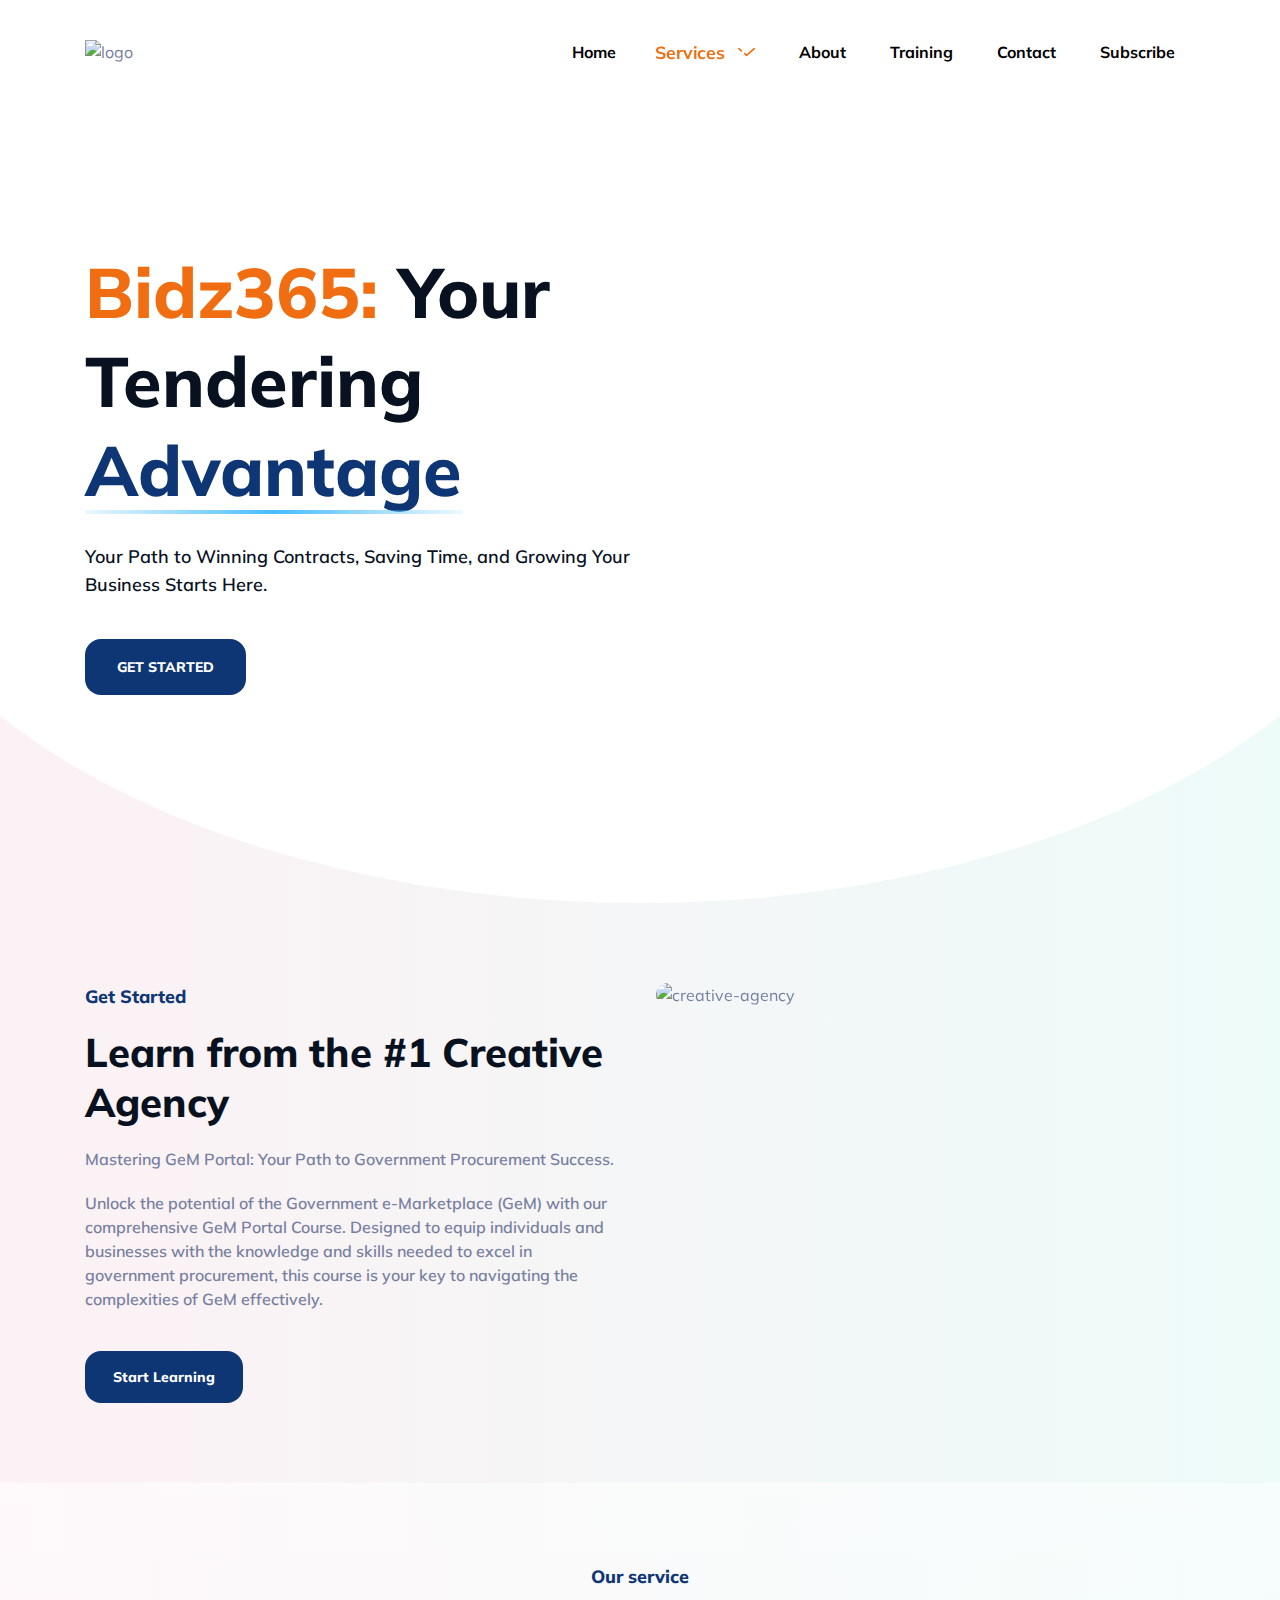
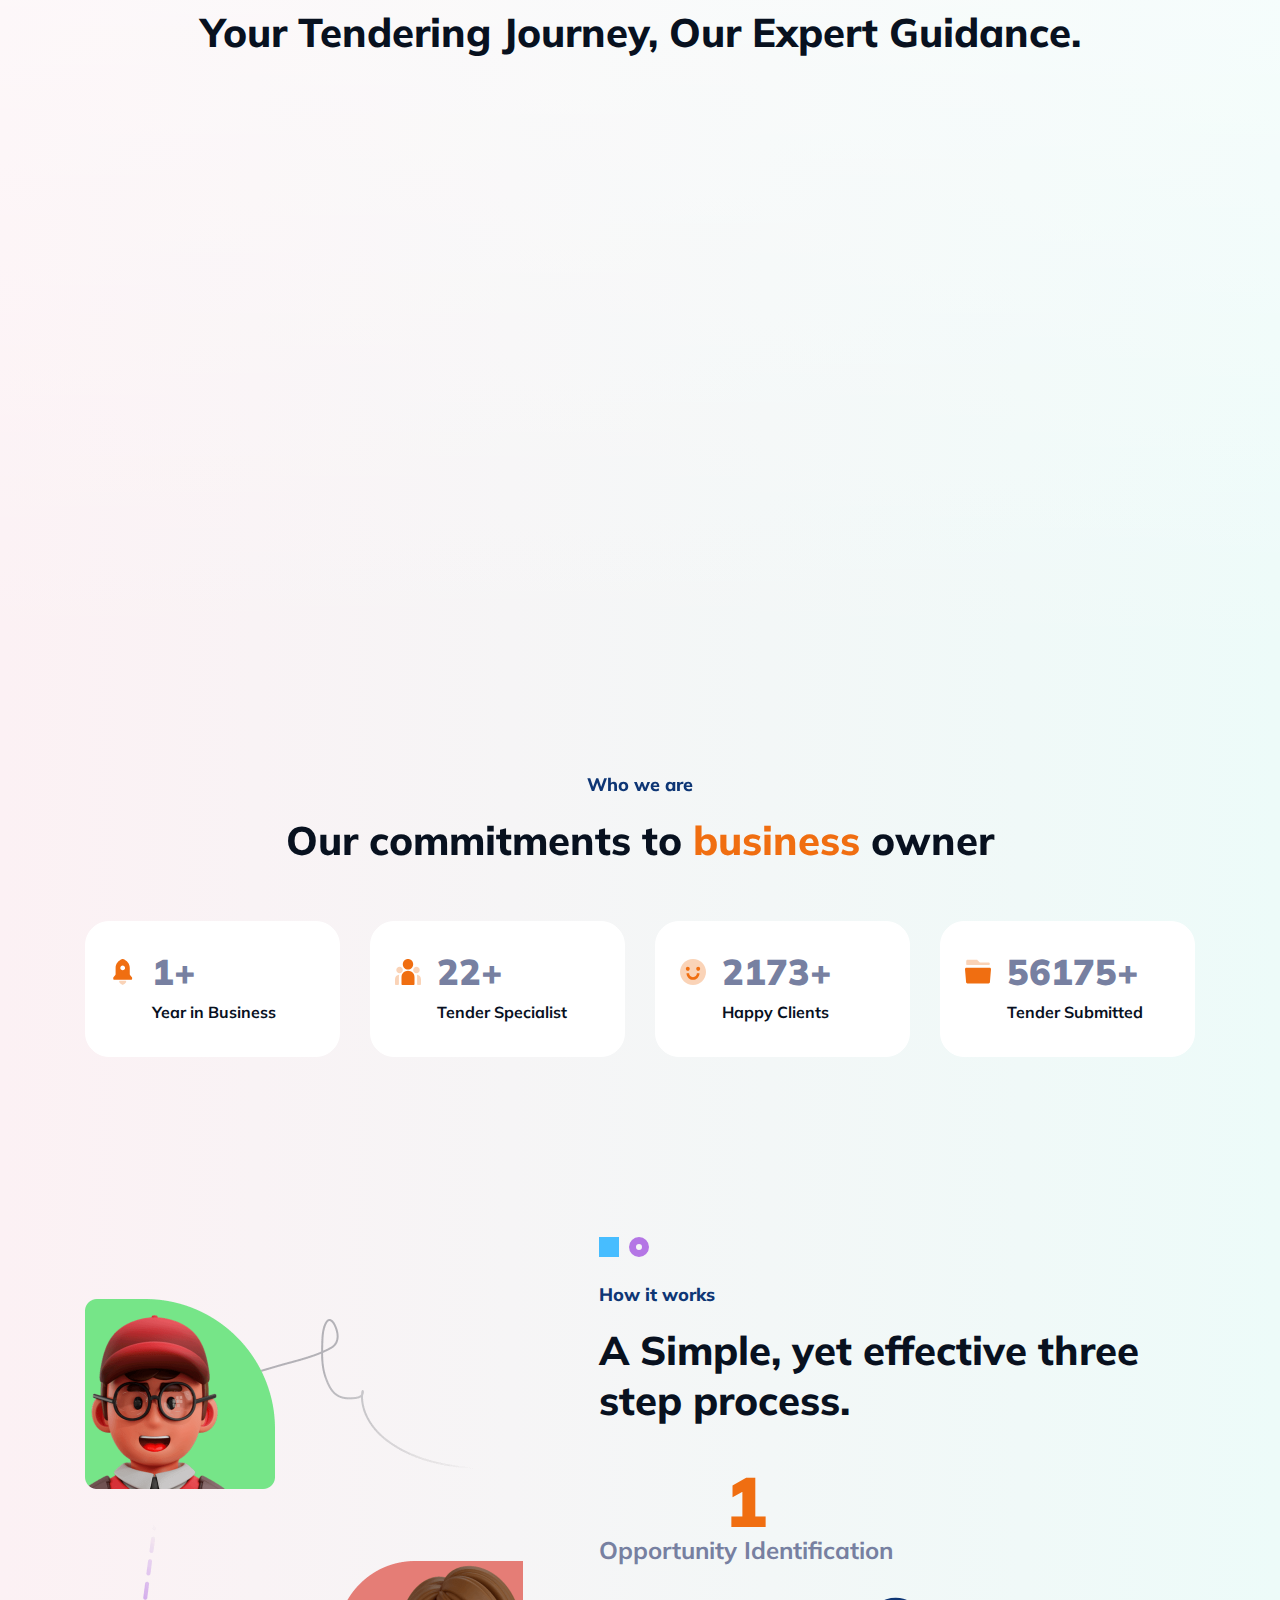
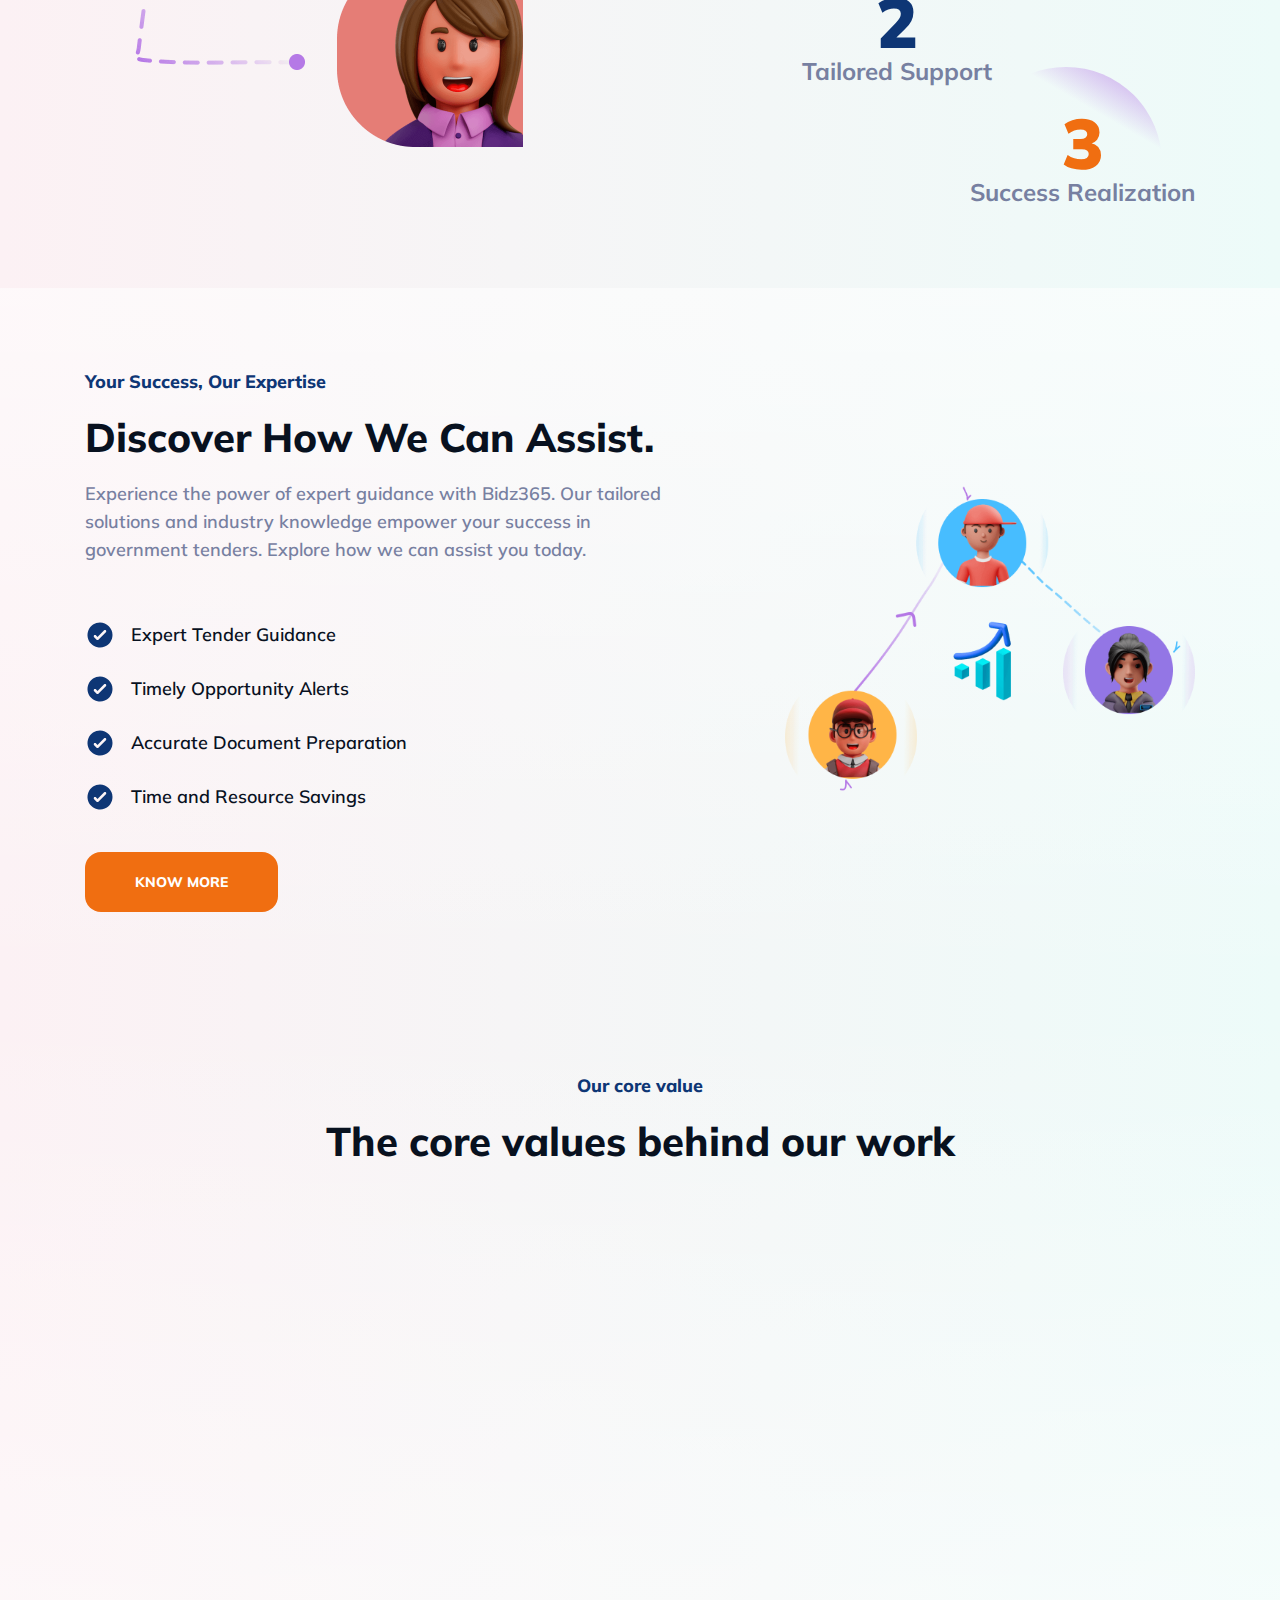
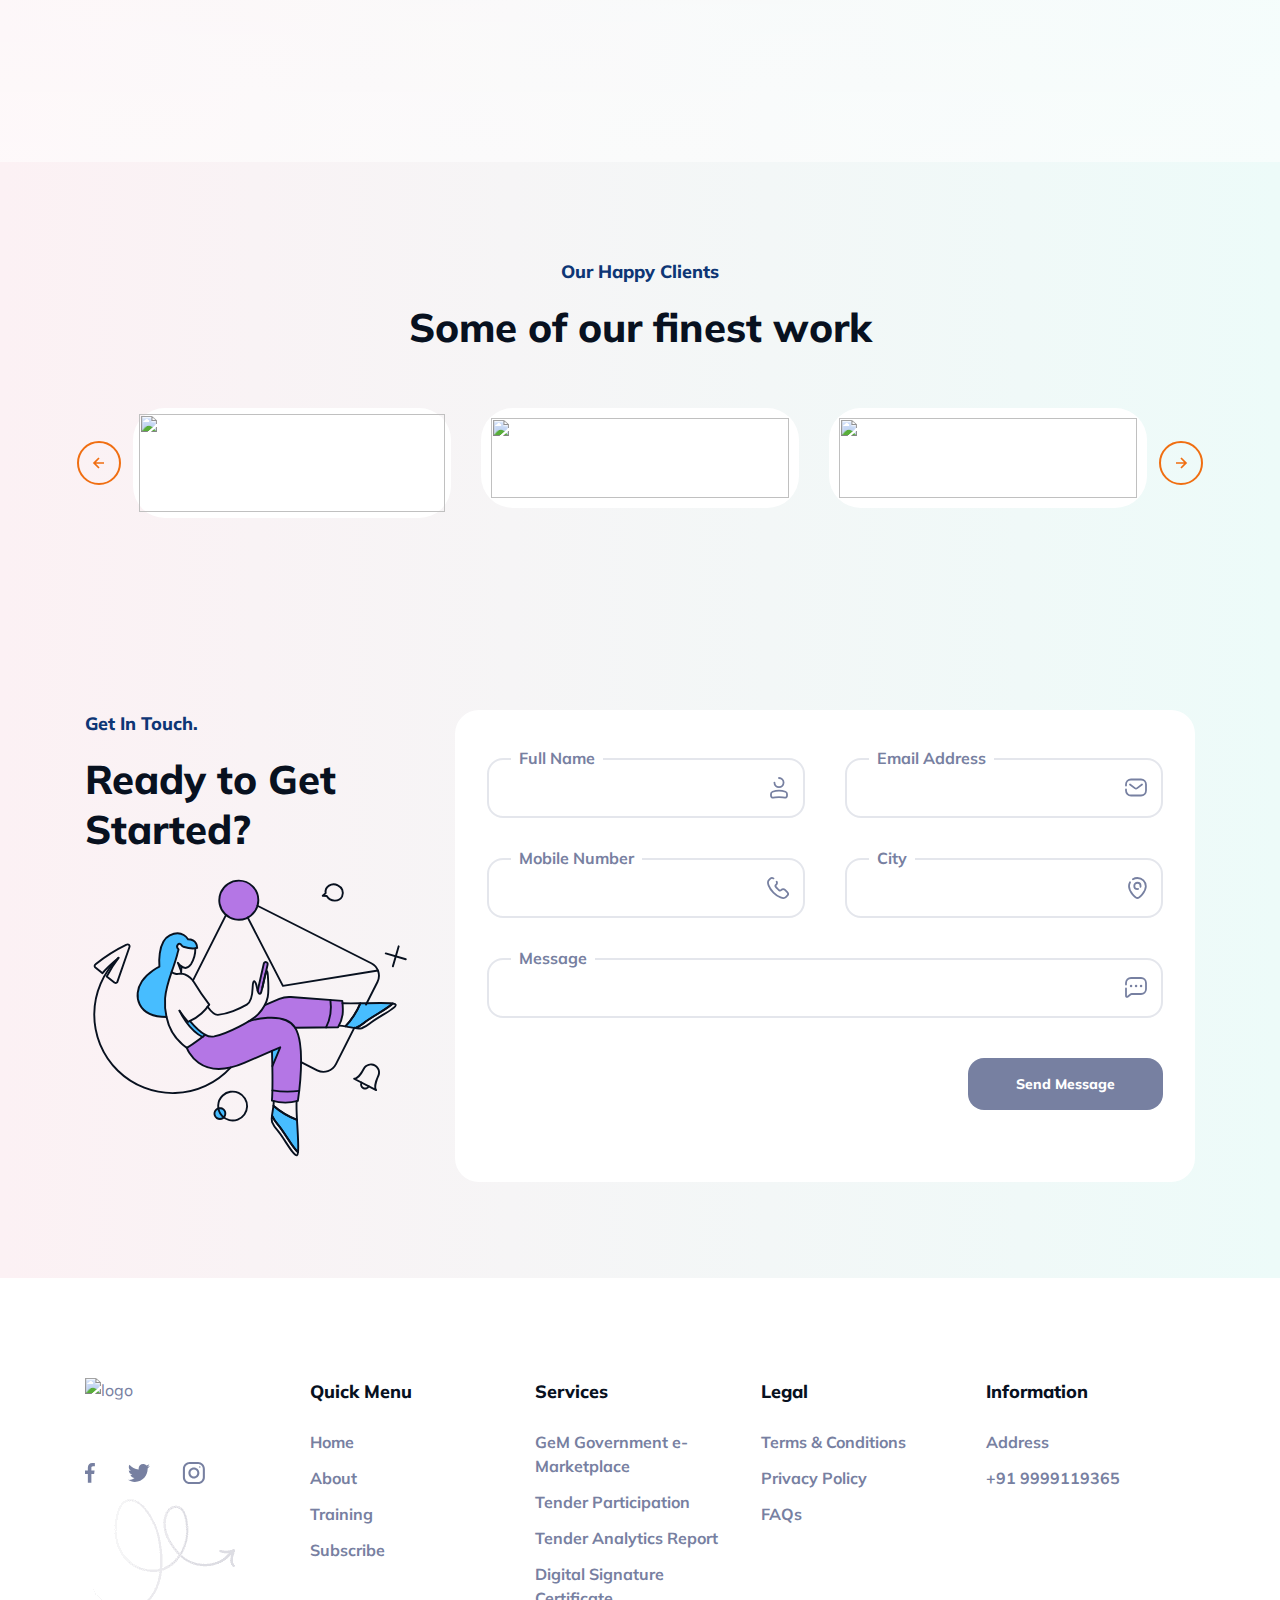
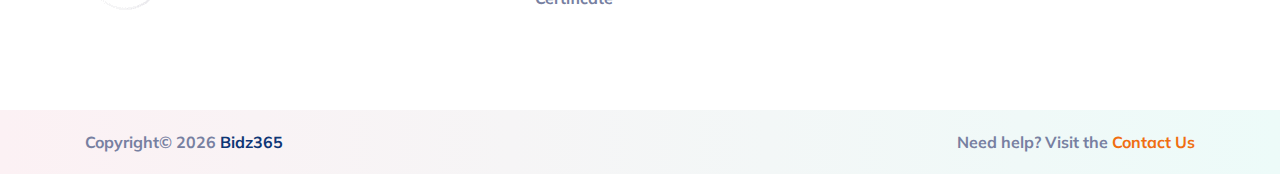
==== commit e2c507f3: "Update index.html" ====
--- a/index.html
+++ b/index.html
@@ -179,7 +179,7 @@
                         </div>
                         <div class="mb-10 w-full max-w-[500px] flex-none lg:mb-0" data-aos="fade-left"
                             data-aos-duration="1000">
-                            <img src="assets/images/1.jpg" class="rtl:rotate-y-180 xl:ml-[100px]"
+                            <img src="assets/images/marketing-banner.png.jpg" class="rtl:rotate-y-180 xl:ml-[100px]"
                                 alt="" />
                         </div>
                     </div>
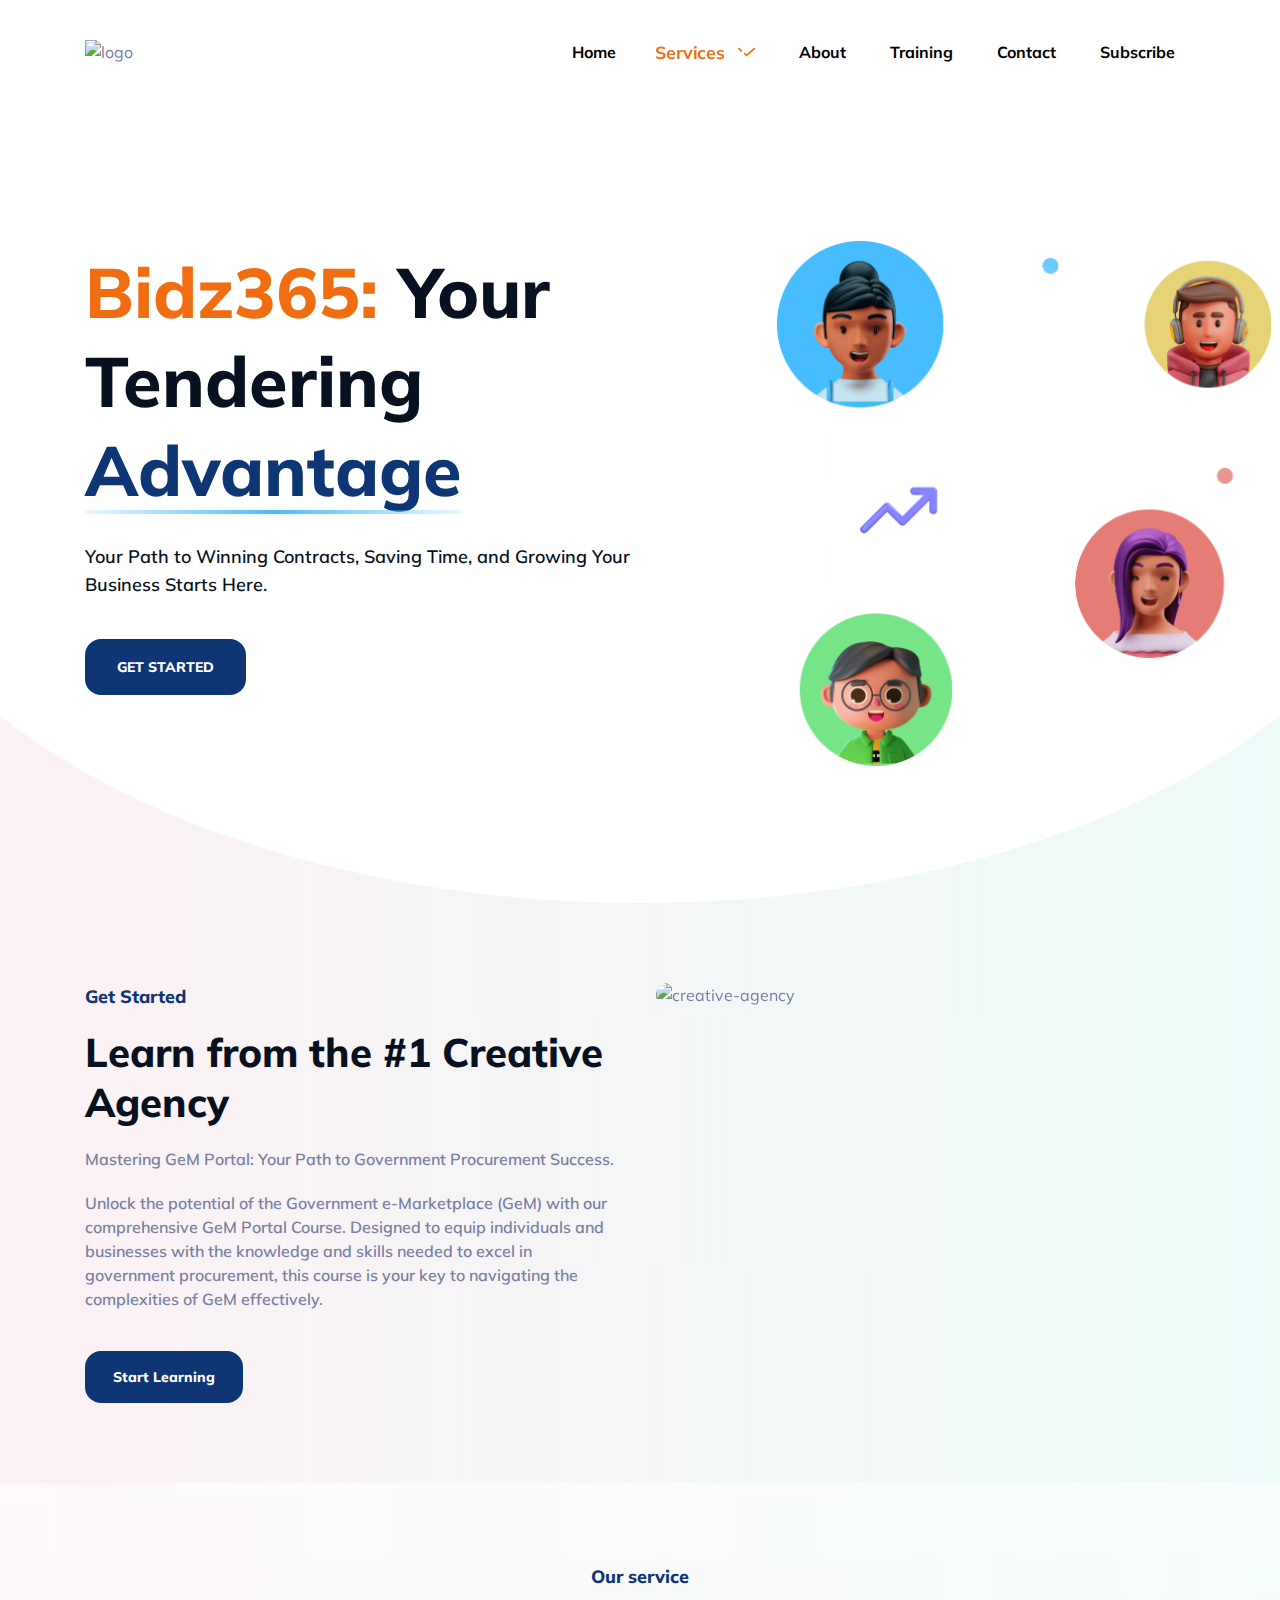
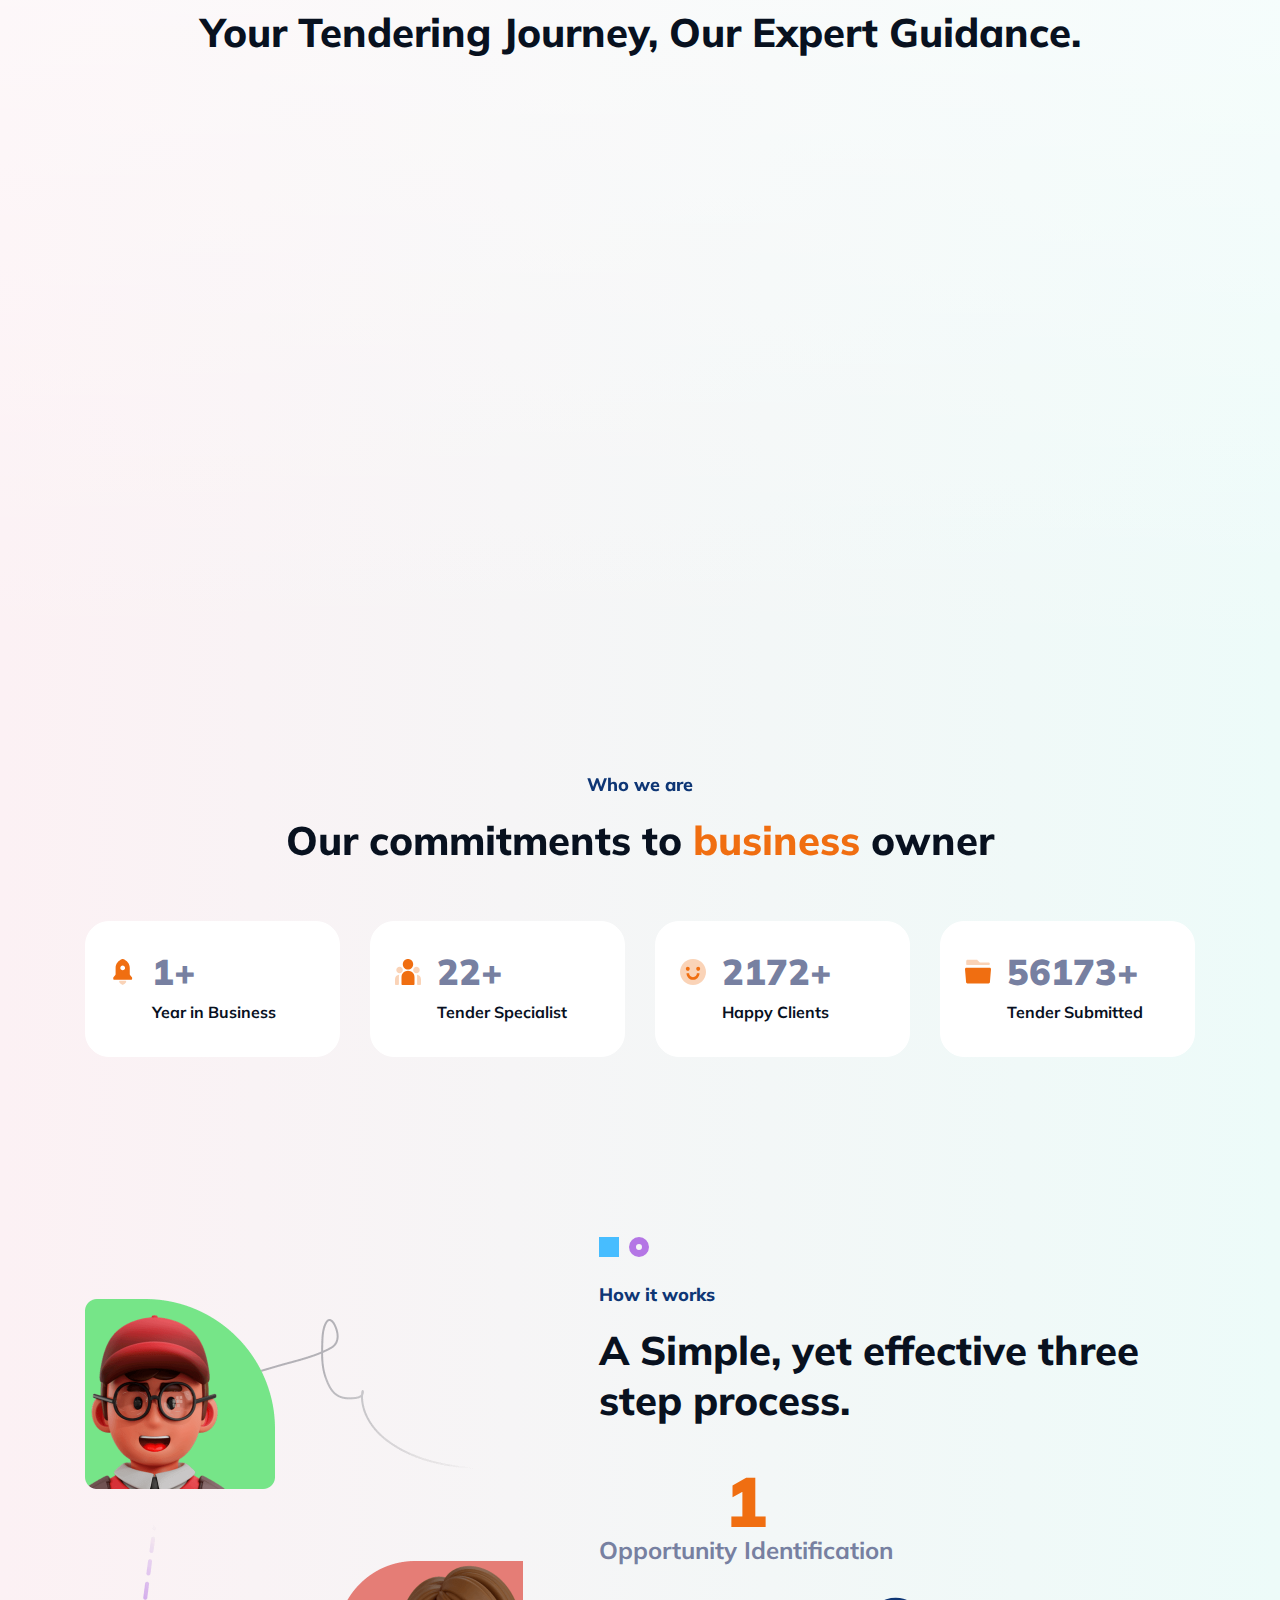
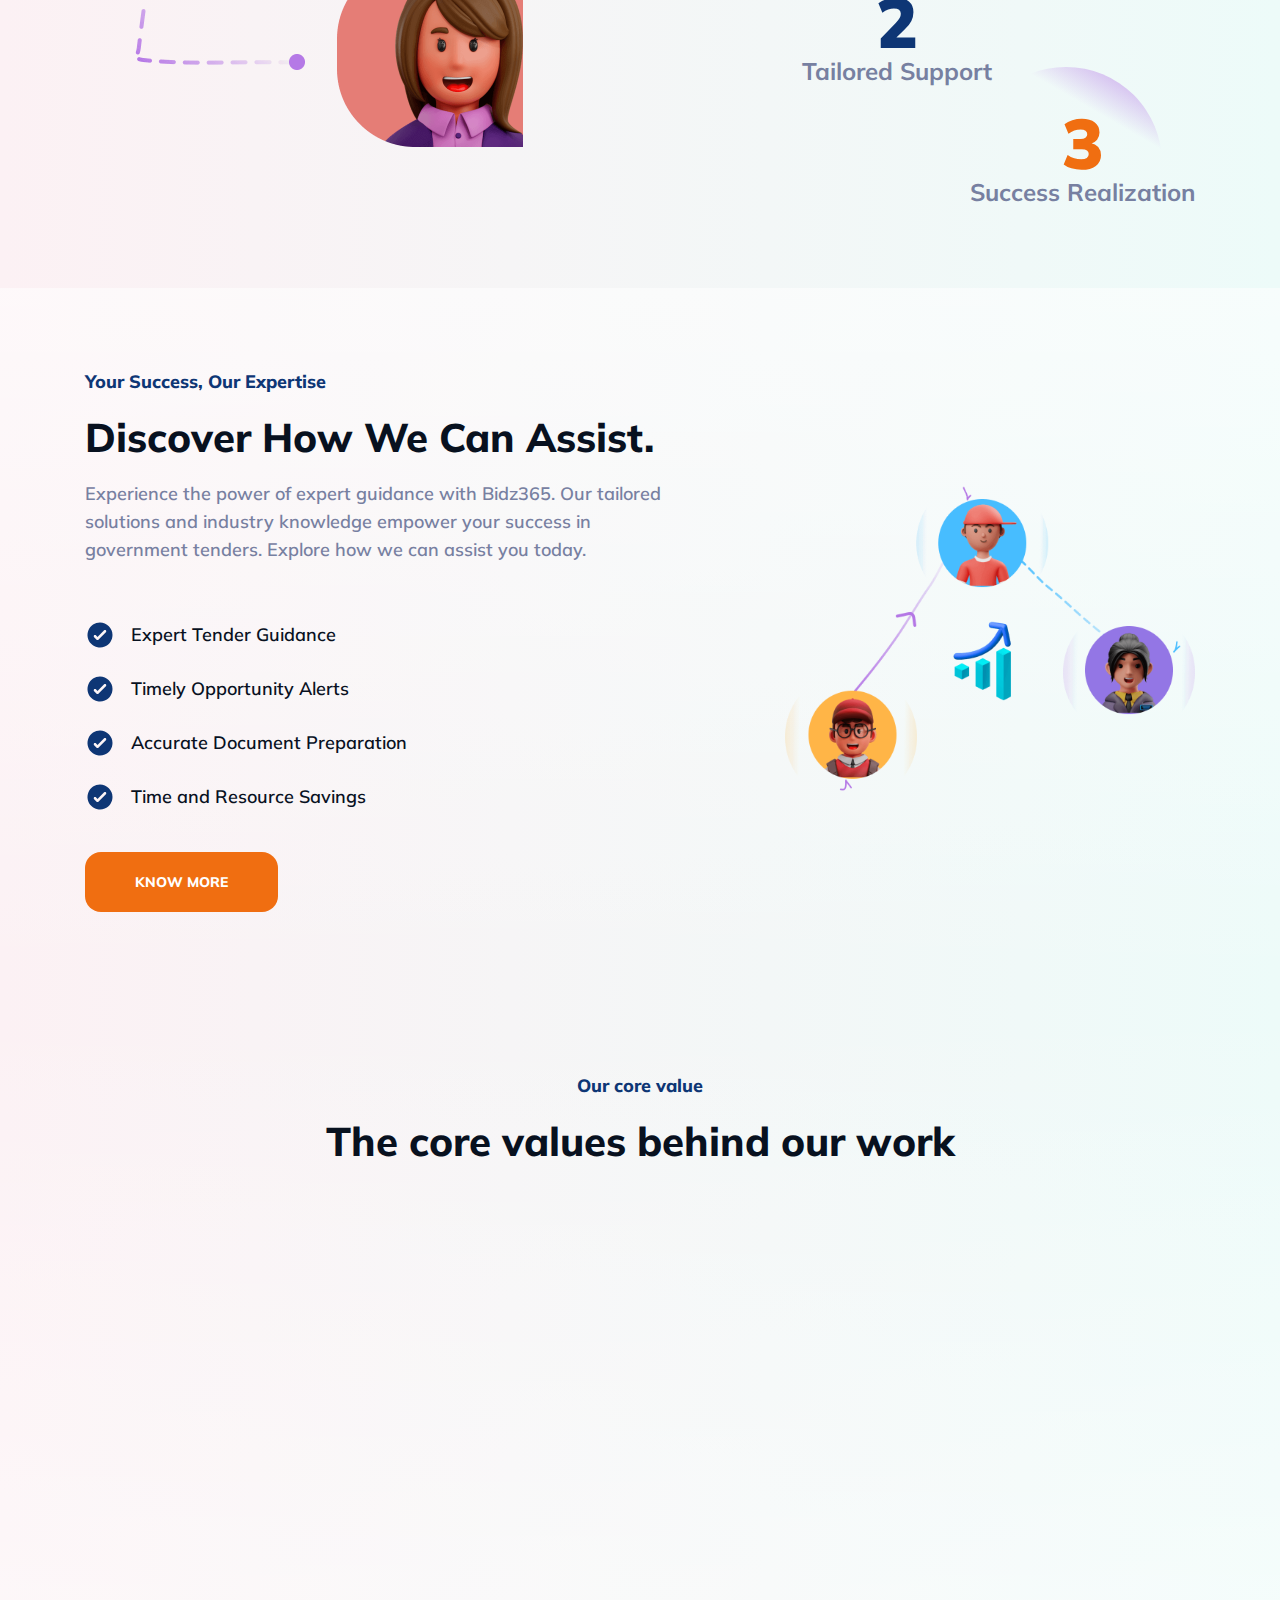
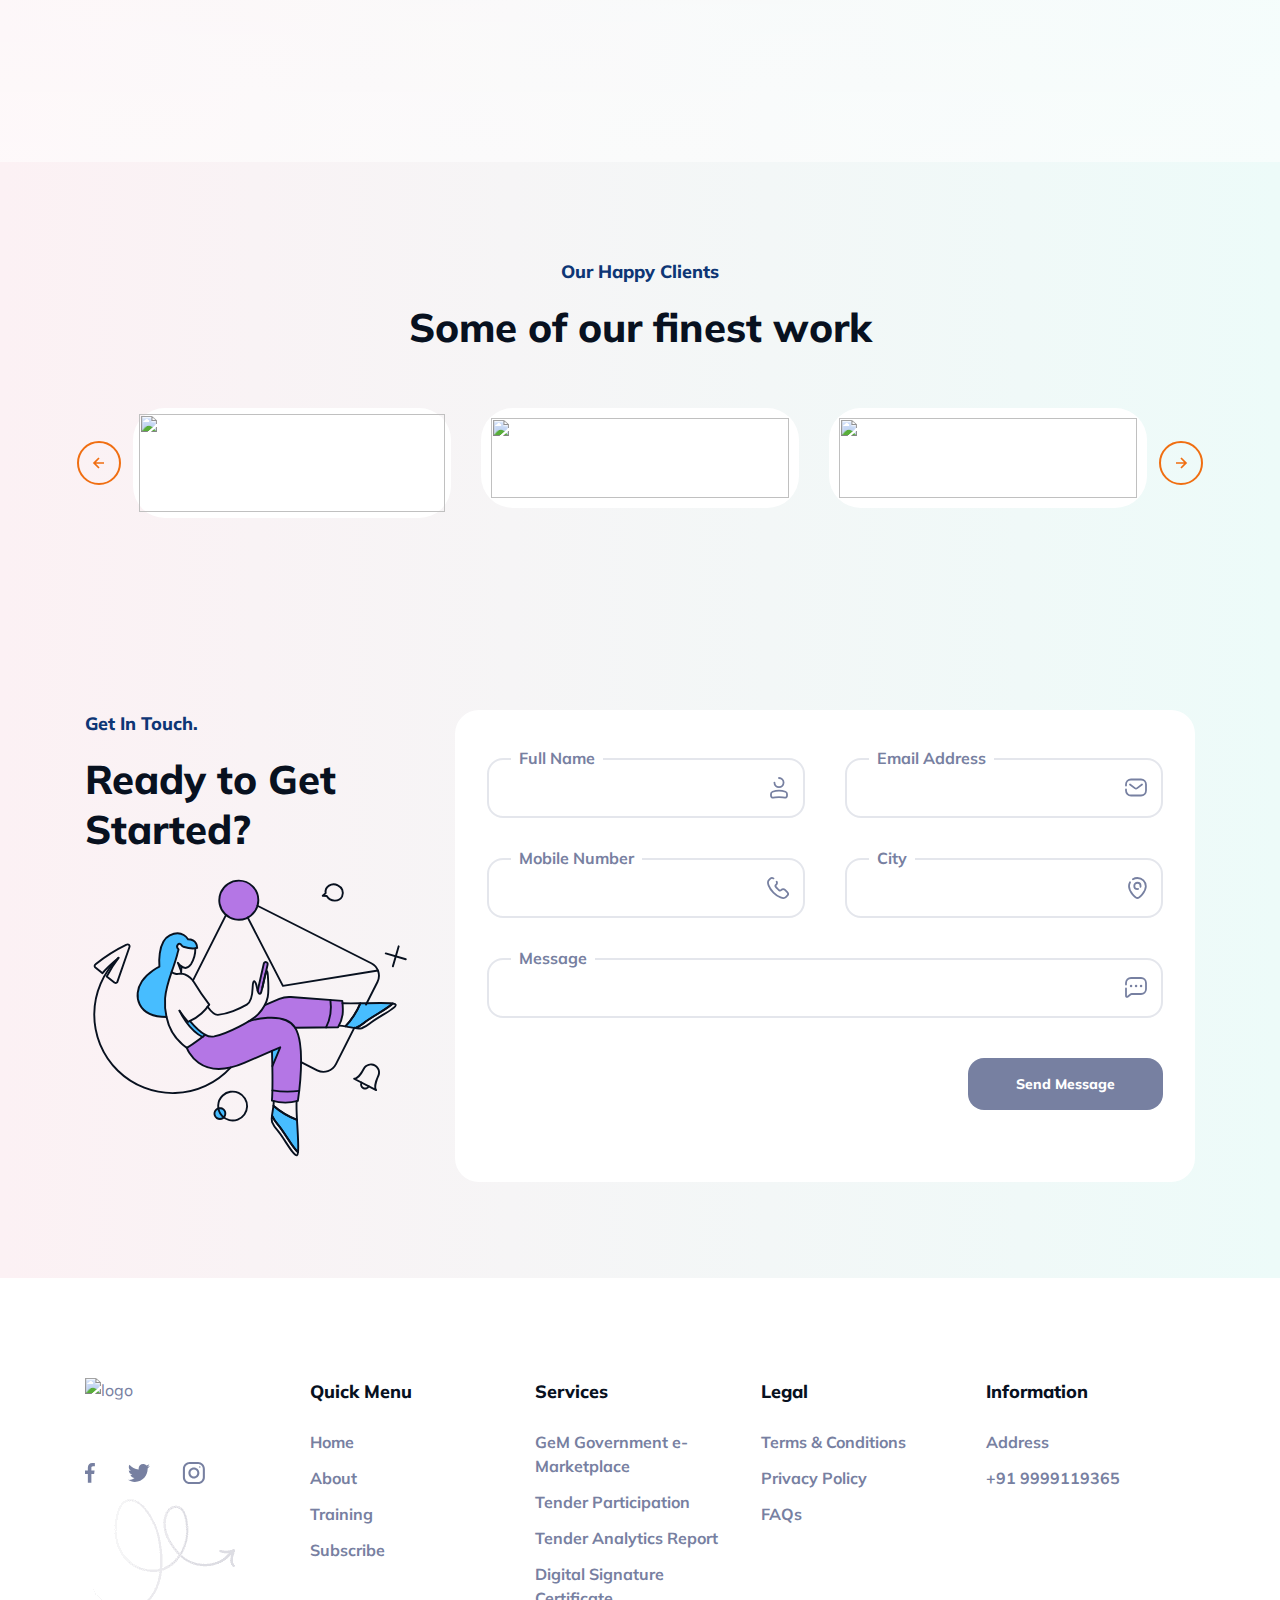
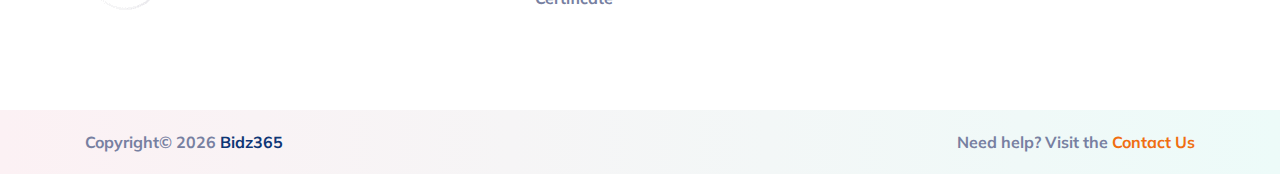
==== commit db4ba3b5: "Update index.html" ====
--- a/index.html
+++ b/index.html
@@ -179,7 +179,7 @@
                         </div>
                         <div class="mb-10 w-full max-w-[500px] flex-none lg:mb-0" data-aos="fade-left"
                             data-aos-duration="1000">
-                            <img src="assets/images/marketing-banner.png.jpg" class="rtl:rotate-y-180 xl:ml-[100px]"
+                            <img src="assets/images/marketing-banner.png" class="rtl:rotate-y-180 xl:ml-[100px]"
                                 alt="" />
                         </div>
                     </div>
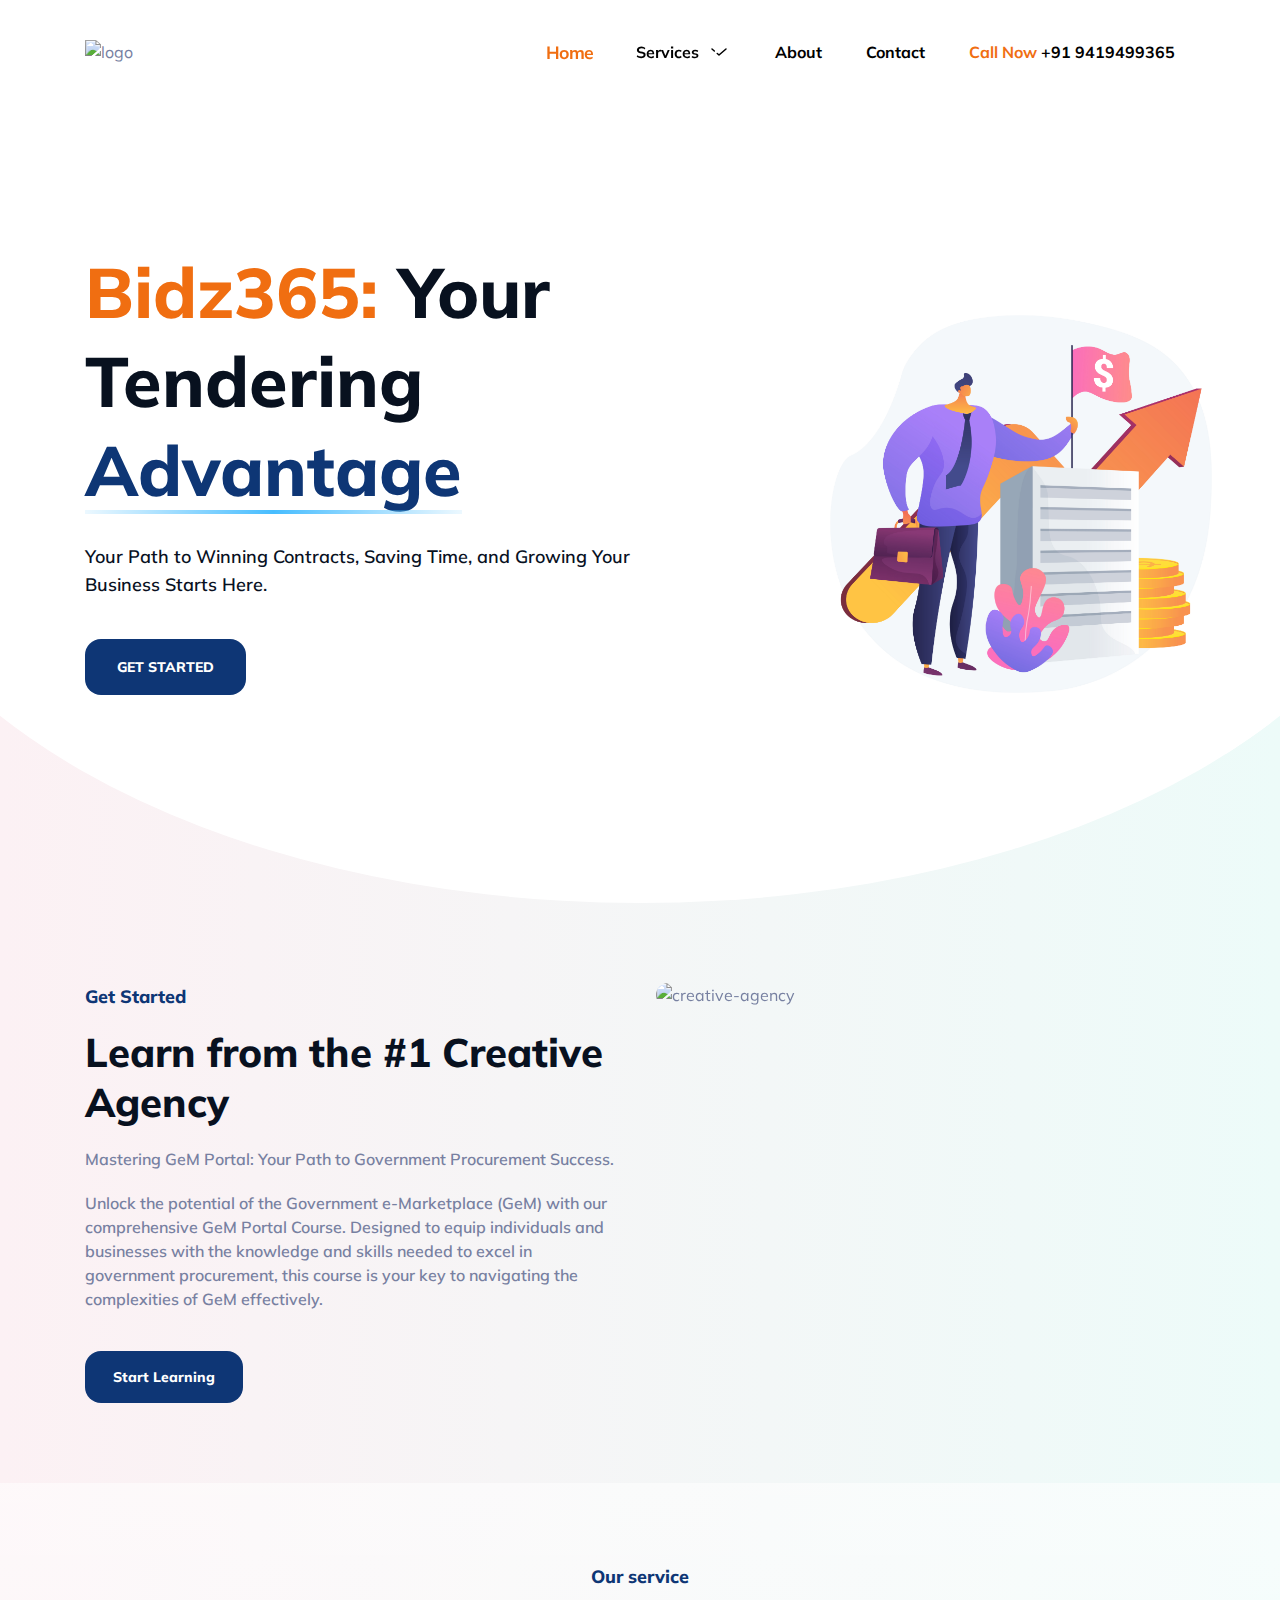
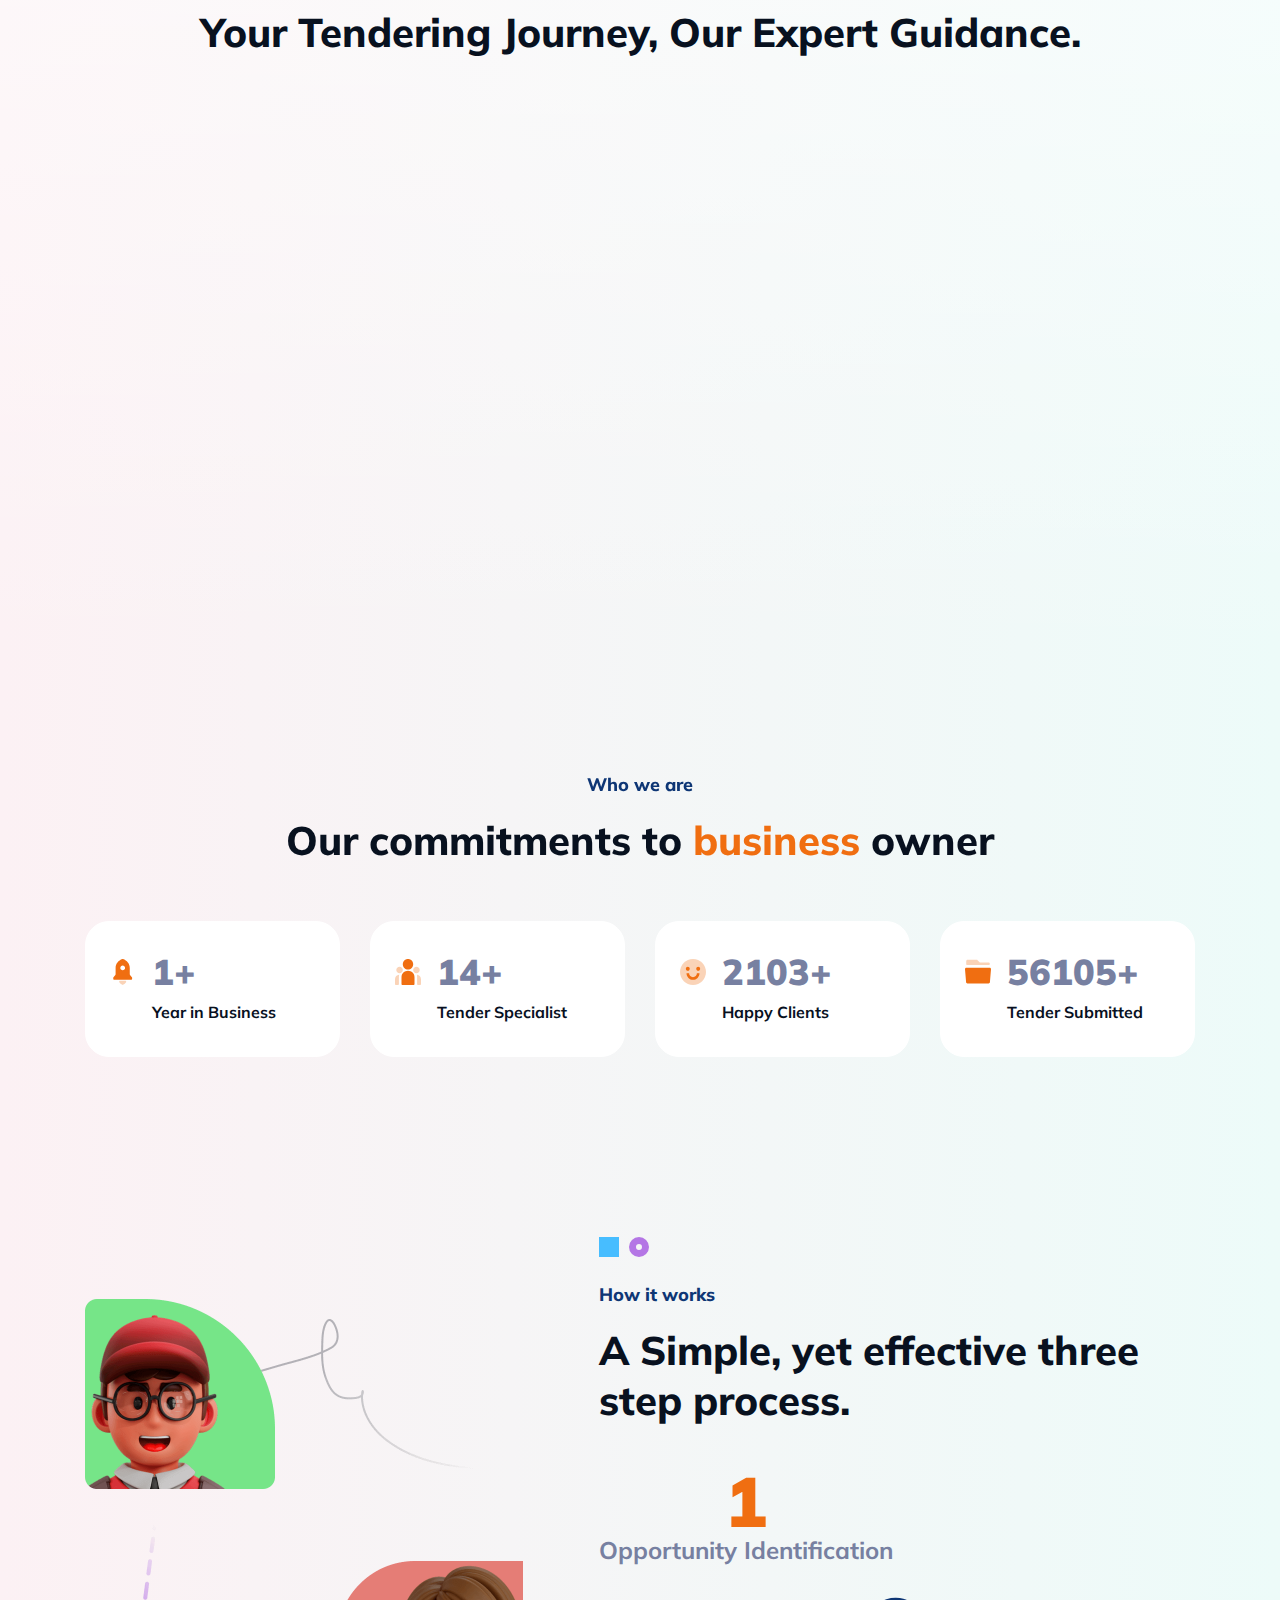
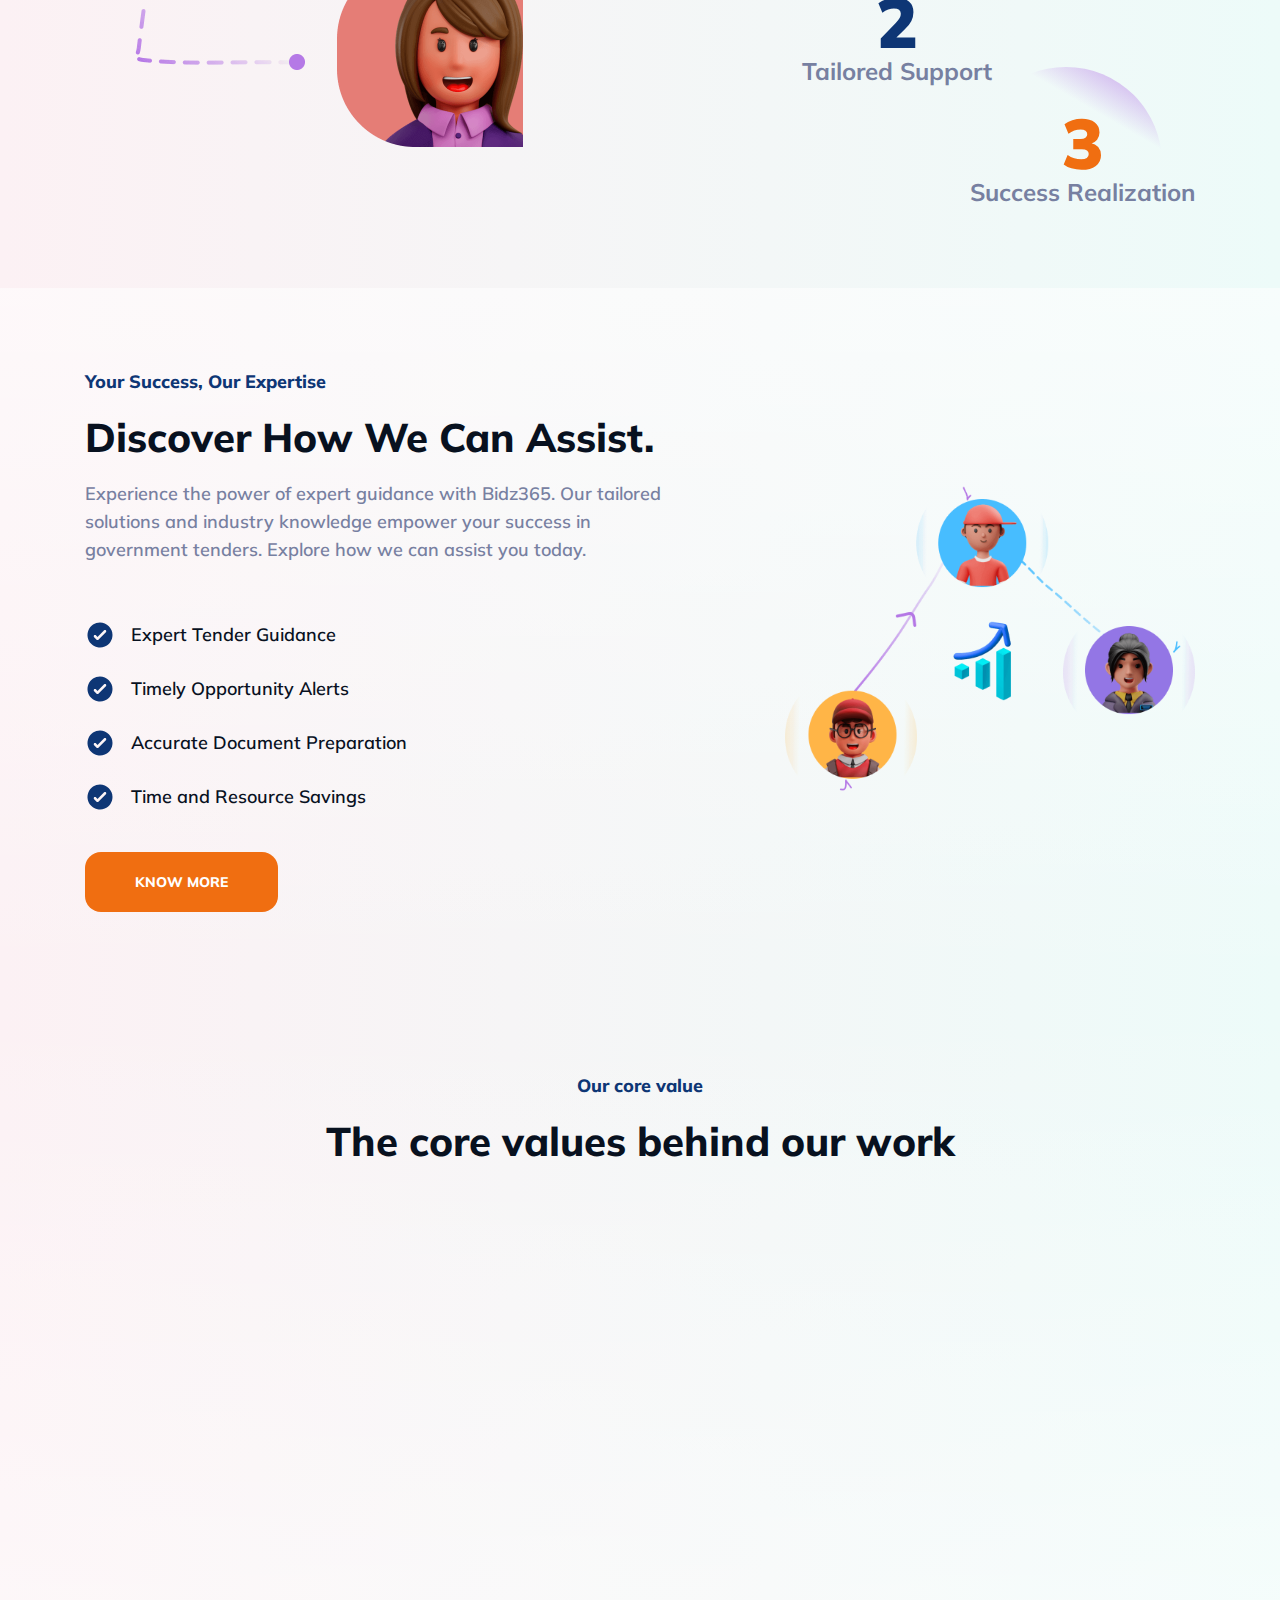
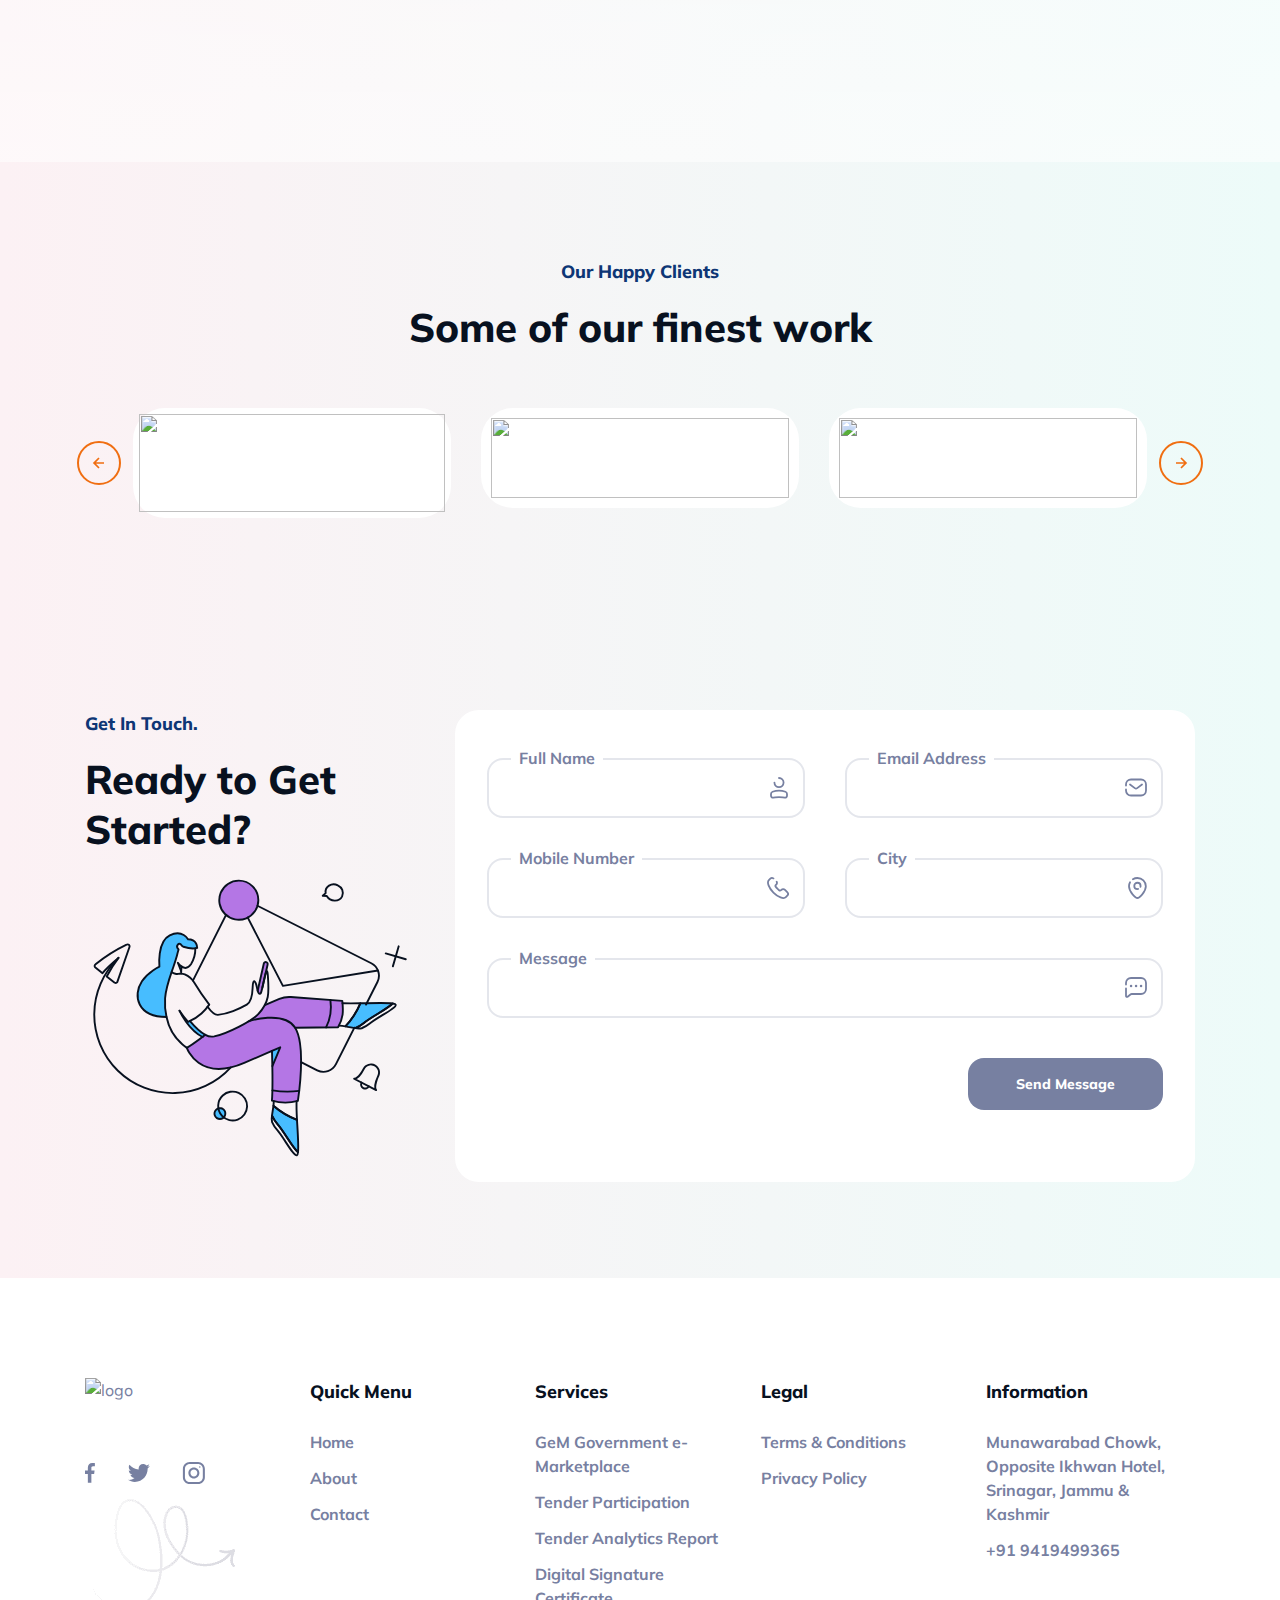
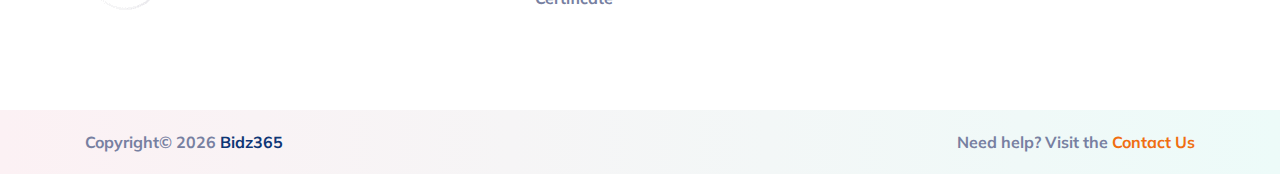
==== commit 1468e2b6: "Updated" ====
--- a/index.html
+++ b/index.html
@@ -47,7 +47,7 @@
         <header id="top-header" class="sticky top-0 z-50 bg-white transition duration-300">
             <div class="container">
                 <div class="relative flex items-center justify-between py-5 lg:py-0">
-                    <a href="/"><img src="https://www.bidz365.com/assets/uploads/logo.png" alt="logo"
+                    <a href="/"><img src="assets/images/logo.jpeg" alt="logo"
                             class="h-15" /></a>
                     <div class="flex items-center">
                         <div onclick="toggleMenu()" class="overlay fixed inset-0 z-[51] hidden bg-black/60 lg:hidden">
@@ -63,9 +63,9 @@
                                 </button>
                             </div>
                             <ul>
-                                <li><a href="/">Home</a></li>
+                                <li><a href="/"  class="active">Home</a></li>
                                 <li class="group relative">
-                                    <a href="javascript:;" class="active">
+                                    <a href="javascript:;">
                                         Services
                                         <div class="group-hover:rotate-180 ltr:ml-2 rtl:mr-2">
                                             <svg width="24" height="24" viewBox="0 0 24 24" fill="none"
@@ -76,12 +76,12 @@
                                         </div>
                                     </a>
                                     <div class="submenu">
-                                        <a href="https://www.bidz365.com/government-marketplace/">Government e-Marketplace (GeM)</a>
-                                        <a href="https://www.bidz365.com/tender-participation/">Tender Participation Services</a>
-                                        <a href="https://www.bidz365.com/tender-analytics-report.php">Tender Analytics Report </a>
-                                        <a href="https://www.bidz365.com/digital-signature-certificates.php">Digital Signature Certificate </a>
+                                        <a href="/services/gem.html">Government e-Marketplace (GeM)</a>
+                                        <a href="/services/tender-participation.html">Tender Participation Services</a>
+                                        <a href="/services/tender-analytics.html">Tender Analytics Report </a>
+                                        <a href="/services/digital-signature.html">Digital Signature Certificate </a>
                                         <!-- <a href="marketing.html" class="active">Sales Marketing </a> -->
-                                        <a href="https://www.bidz365.com/">
+                                        <a href="/services/training.html">
                                             Training
                                             <span
                                                 class="ml-1 whitespace-nowrap rounded bg-gradient-to-r from-[#ef4444] to-[#f97316] px-1.5 py-0.5 text-[10px] font-bold uppercase text-white">
@@ -91,16 +91,13 @@
                                     </div>
                                 </li>
                                 <li>
-                                    <a href="https://www.bidz365.com/about-us/">About</a>
+                                    <a href="/about.html">About</a>
                                 </li>
                                 <li>
-                                    <a href="https://www.bidz365.com/gem-training/">Training</a>
+                                    <a href="/contact.html">Contact</a>
                                 </li>
                                 <li>
-                                    <a href="https://www.bidz365.com/contact/">Contact</a>
-                                </li>
-                                <li>
-                                    <a href="https://www.bidz365.com/subscribe/">Subscribe</a>
+                                    <a class="ml-2" href="tel:+919419499365"><span><span class="text-secondary">Call Now </span> +91 9419499365</span></a>
                                 </li>
                             </ul>
                         </div>
@@ -173,13 +170,13 @@
                             </h2>
                             <p class="mt-7 text-lg font-semibold">Your Path to Winning Contracts, Saving Time, and
                                 Growing Your Business Starts Here.</p>
-                            <button type="button"
-                                class="text-white hover:bg-secondary btn mx-auto mt-10 block py-[18px] px-8 rtl:ml-auto lg:mx-0">Get
-                                Started</button>
+                            <a href="/contact.html"
+                                class="inline-block text-white cursor-pointer hover:bg-secondary btn mx-auto mt-10 block py-[18px] px-8 rtl:ml-auto lg:mx-0">Get
+                                Started</a>
                         </div>
                         <div class="mb-10 w-full max-w-[500px] flex-none lg:mb-0" data-aos="fade-left"
                             data-aos-duration="1000">
-                            <img src="assets/images/marketing-banner.png" class="rtl:rotate-y-180 xl:ml-[100px]"
+                            <img src="assets/images/1.jpg" class="rtl:rotate-y-180 xl:ml-[100px]"
                                 alt="" />
                         </div>
                     </div>
@@ -208,7 +205,7 @@
                                     and skills needed to excel in government procurement, this course is your key to
                                     navigating the complexities of GeM effectively.
                                 </p>
-                                <a href="#open-position" class="btn mt-10 capitalize text-white">Start Learning</a>
+                                <a href="/services/training.html" class="btn mt-10 capitalize text-white">Start Learning</a>
                             </div>
                         </div>
                     </div>
@@ -254,7 +251,7 @@
                                 registration, profile verification, catalogue management, tendering support, and brand
                                 registration, ensuring your success in government procurement.
                             </p>
-                            <a href="services-detail.html"
+                            <a href="/services/gem.html"
                                 class="mt-6 flex h-11 w-11 items-center justify-center rounded-full bg-[#F3F4F6] transition group-hover:bg-black group-hover:text-white ltr:float-right rtl:float-left dark:bg-gray-dark">
                                 <svg width="20" height="20" viewBox="0 0 20 20" fill="none"
                                     xmlns="http://www.w3.org/2000/svg"
@@ -290,7 +287,7 @@
                                 eligibility guidance, offer document preparation, and ensure accurate submissions,
                                 helping you secure government contracts effectively.
                             </p>
-                            <a href="services-detail.html"
+                            <a href="/services/tender-participation.html"
                                 class="mt-6 flex h-11 w-11 items-center justify-center rounded-full bg-[#F3F4F6] transition group-hover:bg-black group-hover:text-white ltr:float-right rtl:float-left dark:bg-gray-dark">
                                 <svg width="20" height="20" viewBox="0 0 20 20" fill="none"
                                     xmlns="http://www.w3.org/2000/svg"
@@ -330,7 +327,7 @@
                                 electronically, save time, and enhance document integrity for a seamless, paperless
                                 workflow.
                             </p>
-                            <a href="services-detail.html"
+                            <a href="/services/digital-signature.html"
                                 class="mt-6 flex h-11 w-11 items-center justify-center rounded-full bg-[#F3F4F6] transition group-hover:bg-black group-hover:text-white ltr:float-right rtl:float-left dark:bg-gray-dark">
                                 <svg width="20" height="20" viewBox="0 0 20 20" fill="none"
                                     xmlns="http://www.w3.org/2000/svg"
@@ -603,9 +600,9 @@
                                     </div>
                                 </div>
                             </div>
-                            <button type="button"
+                            <a href="/about.html"
                                 class="btn mt-10 bg-secondary py-5 px-[50px] text-white hover:bg-primary">Know
-                                more</button>
+                                more</a>
                         </div>
                         <div class="order-1 w-full max-w-[560px] lg:order-2">
                             <img src="assets/images/marketing3.png" class="rtl:rotate-y-180" alt="" />
@@ -1555,7 +1552,7 @@
             <div class="container">
                 <div class="grid gap-y-10 gap-x-4 py-14 sm:grid-cols-3 lg:grid-cols-5 lg:py-[100px]">
                     <div class="relative">
-                        <img src="https://www.bidz365.com/assets/uploads/logo.png" alt="logo" class="h-9" />
+                        <img src="assets/images/logo.jpeg" alt="logo" class="h-9" />
                         <ul class="mt-12 flex items-center gap-8">
                             <li>
                                 <a href="https://www.facebook.com/Bidz365-130653065177107/?modal=admin_todo_tour">
@@ -1605,33 +1602,31 @@
                             <li class="mb-3 text-lg font-extrabold text-black dark:text-white">Quick Menu</li>
                             <li><a href="/"
                                     class="inline-block transition hover:scale-110 hover:text-secondary">Home</a></li>
-                            <li><a href="https://www.bidz365.com/about-us/"
+                            <li><a href="/about.html"
                                     class="inline-block transition hover:scale-110 hover:text-secondary">About</a>
                             </li>
-                            <li><a href="https://www.bidz365.com/gem-training/"
-                                    class="inline-block transition hover:scale-110 hover:text-secondary">Training</a>
+                            <li><a href="/contact.html"
+                                    class="inline-block transition hover:scale-110 hover:text-secondary">Contact</a>
                             </li>
-                            <li><a href="https://www.bidz365.com/subscribe/"
-                                    class="inline-block transition hover:scale-110 hover:text-secondary">Subscribe</a></li>
                         </ul>
                     </div>
                     <div>
                         <ul class="flex flex-col gap-3 font-bold">
                             <li class="mb-3 text-lg font-extrabold text-black dark:text-white">Services</li>
                             <li>
-                                <a href="https://www.bidz365.com/government-marketplace/"
+                                <a href="/services/gem.html"
                                     class="inline-block transition hover:scale-110 hover:text-secondary">GeM Government e-Marketplace</a>
                             </li>
                             <li>
-                                <a href="https://www.bidz365.com/tender-participation/"
+                                <a href="/services/tender-participation.html"
                                     class="inline-block transition hover:scale-110 hover:text-secondary">Tender Participation</a>
                             </li>
                             <li>
-                                <a href="https://www.bidz365.com/tender-analytics-report.php"
+                                <a href="/services/tender-analytics.html"
                                     class="inline-block transition hover:scale-110 hover:text-secondary">Tender Analytics Report</a>
                             </li>
                             <li>
-                                <a href="https://www.bidz365.com/digital-signature-certificates.php"
+                                <a href="/services/digital-signature.html"
                                     class="inline-block transition hover:scale-110 hover:text-secondary">Digital Signature Certificate</a>
                             </li>
                         </ul>
@@ -1640,28 +1635,26 @@
                         <ul class="flex flex-col gap-3 font-bold">
                             <li class="mb-3 text-lg font-extrabold text-black dark:text-white">Legal</li>
                             <li>
-                                <a href="https://www.bidz365.com/terms-and-conditions/"
+                                <a href="/tc.html"
                                     class="inline-block transition hover:scale-110 hover:text-secondary">Terms &
                                     Conditions</a>
                             </li>
                             <li>
-                                <a href="https://www.bidz365.com/privacy-policy/"
+                                <a href="/privacy-policy.html"
                                     class="inline-block transition hover:scale-110 hover:text-secondary">Privacy
                                     Policy</a>
                             </li>
-                            <li><a href="https://www.bidz365.com/faq/"
-                                    class="inline-block transition hover:scale-110 hover:text-secondary">FAQs</a></li>
                          
                         </ul>
                     </div>
                     <div>
                         <ul class="flex flex-col gap-3 font-bold">
                             <li class="mb-3 text-lg font-extrabold text-black dark:text-white">Information</li>
-                            <li>Address</li>
+                            <li>Munawarabad Chowk, Opposite Ikhwan Hotel, Srinagar, Jammu & Kashmir</li>
                             <li>
-                                <a href="tel:+919999119365"
+                                <a href="tel:+919419499365"
                                     class="inline-block transition hover:scale-110 hover:text-secondary">+91
-                                    9999119365</a>
+                                    9419499365</a>
                             </li>
                         </ul>
                     </div>
@@ -1675,9 +1668,9 @@
                         class="flex flex-col items-center justify-between text-center font-bold dark:text-white md:flex-row">
                         <div>
                             Copyright© <span class="curr-year">2023</span>
-                            <a href="javascript:" class="text-primary transition hover:text-secondary">Bidz365</a>
-                        </div>
-                        <div>Need help? Visit the <a href="https://www.bidz365.com/contact/"
+                            <a href="/" class="text-primary transition hover:text-secondary">Bidz365</a>
+                        </div>
+                        <div>Need help? Visit the <a href="/contact.html"
                                 class="text-secondary transition hover:text-primary">Contact Us</a></div>
                     </div>
                 </div>
@@ -1686,16 +1679,16 @@
     </div>
 
     <!-- Return to Top -->
-    <button type="button" id="scrollToTopBtn" class="fixed bottom-5 z-10 hidden animate-bounce ltr:right-5 rtl:left-5"
-        onclick="scrollToTop()">
+    <a href="https://wa.link/0y1g9v" target="_blank" title="Chat on WhatsApp" id="scrollToTopBtn" class="fixed bottom-5 z-10 hidden animate-bounce left-5">
         <div
-            class="group hidden h-14 w-14 items-center justify-center rounded-full border border-black/20 bg-black text-white transition duration-500 hover:bg-secondary dark:bg-primary dark:hover:bg-secondary lg:flex">
-            <svg xmlns="http://www.w3.org/2000/svg" fill="none" viewBox="0 0 24 24" stroke-width="1.5"
+            class="group hidden h-14 w-14 items-center justify-center rounded-full border border-black/20 bg-slate-300 text-white transition duration-500 lg:flex">
+           <svg class="h-10 w-10 transition group-hover:text-black" viewBox="0 0 32 32" fill="currentColor" xmlns="http://www.w3.org/2000/svg"><g id="SVGRepo_bgCarrier" stroke-width="0"></g><g id="SVGRepo_tracerCarrier" stroke-linecap="round" stroke-linejoin="round"></g><g id="SVGRepo_iconCarrier"> <path fill-rule="evenodd" clip-rule="evenodd" d="M16 31C23.732 31 30 24.732 30 17C30 9.26801 23.732 3 16 3C8.26801 3 2 9.26801 2 17C2 19.5109 2.661 21.8674 3.81847 23.905L2 31L9.31486 29.3038C11.3014 30.3854 13.5789 31 16 31ZM16 28.8462C22.5425 28.8462 27.8462 23.5425 27.8462 17C27.8462 10.4576 22.5425 5.15385 16 5.15385C9.45755 5.15385 4.15385 10.4576 4.15385 17C4.15385 19.5261 4.9445 21.8675 6.29184 23.7902L5.23077 27.7692L9.27993 26.7569C11.1894 28.0746 13.5046 28.8462 16 28.8462Z" fill="#BFC8D0"></path> <path d="M28 16C28 22.6274 22.6274 28 16 28C13.4722 28 11.1269 27.2184 9.19266 25.8837L5.09091 26.9091L6.16576 22.8784C4.80092 20.9307 4 18.5589 4 16C4 9.37258 9.37258 4 16 4C22.6274 4 28 9.37258 28 16Z" fill="url(#paint0_linear_87_7264)"></path> <path fill-rule="evenodd" clip-rule="evenodd" d="M16 30C23.732 30 30 23.732 30 16C30 8.26801 23.732 2 16 2C8.26801 2 2 8.26801 2 16C2 18.5109 2.661 20.8674 3.81847 22.905L2 30L9.31486 28.3038C11.3014 29.3854 13.5789 30 16 30ZM16 27.8462C22.5425 27.8462 27.8462 22.5425 27.8462 16C27.8462 9.45755 22.5425 4.15385 16 4.15385C9.45755 4.15385 4.15385 9.45755 4.15385 16C4.15385 18.5261 4.9445 20.8675 6.29184 22.7902L5.23077 26.7692L9.27993 25.7569C11.1894 27.0746 13.5046 27.8462 16 27.8462Z" fill="white"></path> <path d="M12.5 9.49989C12.1672 8.83131 11.6565 8.8905 11.1407 8.8905C10.2188 8.8905 8.78125 9.99478 8.78125 12.05C8.78125 13.7343 9.52345 15.578 12.0244 18.3361C14.438 20.9979 17.6094 22.3748 20.2422 22.3279C22.875 22.2811 23.4167 20.0154 23.4167 19.2503C23.4167 18.9112 23.2062 18.742 23.0613 18.696C22.1641 18.2654 20.5093 17.4631 20.1328 17.3124C19.7563 17.1617 19.5597 17.3656 19.4375 17.4765C19.0961 17.8018 18.4193 18.7608 18.1875 18.9765C17.9558 19.1922 17.6103 19.083 17.4665 19.0015C16.9374 18.7892 15.5029 18.1511 14.3595 17.0426C12.9453 15.6718 12.8623 15.2001 12.5959 14.7803C12.3828 14.4444 12.5392 14.2384 12.6172 14.1483C12.9219 13.7968 13.3426 13.254 13.5313 12.9843C13.7199 12.7145 13.5702 12.305 13.4803 12.05C13.0938 10.953 12.7663 10.0347 12.5 9.49989Z" fill="white"></path> <defs> <linearGradient id="paint0_linear_87_7264" x1="26.5" y1="7" x2="4" y2="28" gradientUnits="userSpaceOnUse"> <stop stop-color="#5BD066"></stop> <stop offset="1" stop-color="#27B43E"></stop> </linearGradient> </defs> </g></svg>
+            <!-- <svg xmlns="http://www.w3.org/2000/svg" fill="none" viewBox="0 0 24 24" stroke-width="1.5"
                 stroke="currentColor" class="h-6 w-6 transition group-hover:text-black">
                 <path stroke-linecap="round" stroke-linejoin="round" d="M4.5 15.75l7.5-7.5 7.5 7.5" />
-            </svg>
+            </svg> -->
         </div>
-    </button>
+    </a>
 
     <!-- Swiper Slider JS -->
     <script src="assets/js/swiper-bundle.min.js"></script>
@@ -1783,4 +1776,4 @@
     </script>
 </body>
 
-</html>
+</html>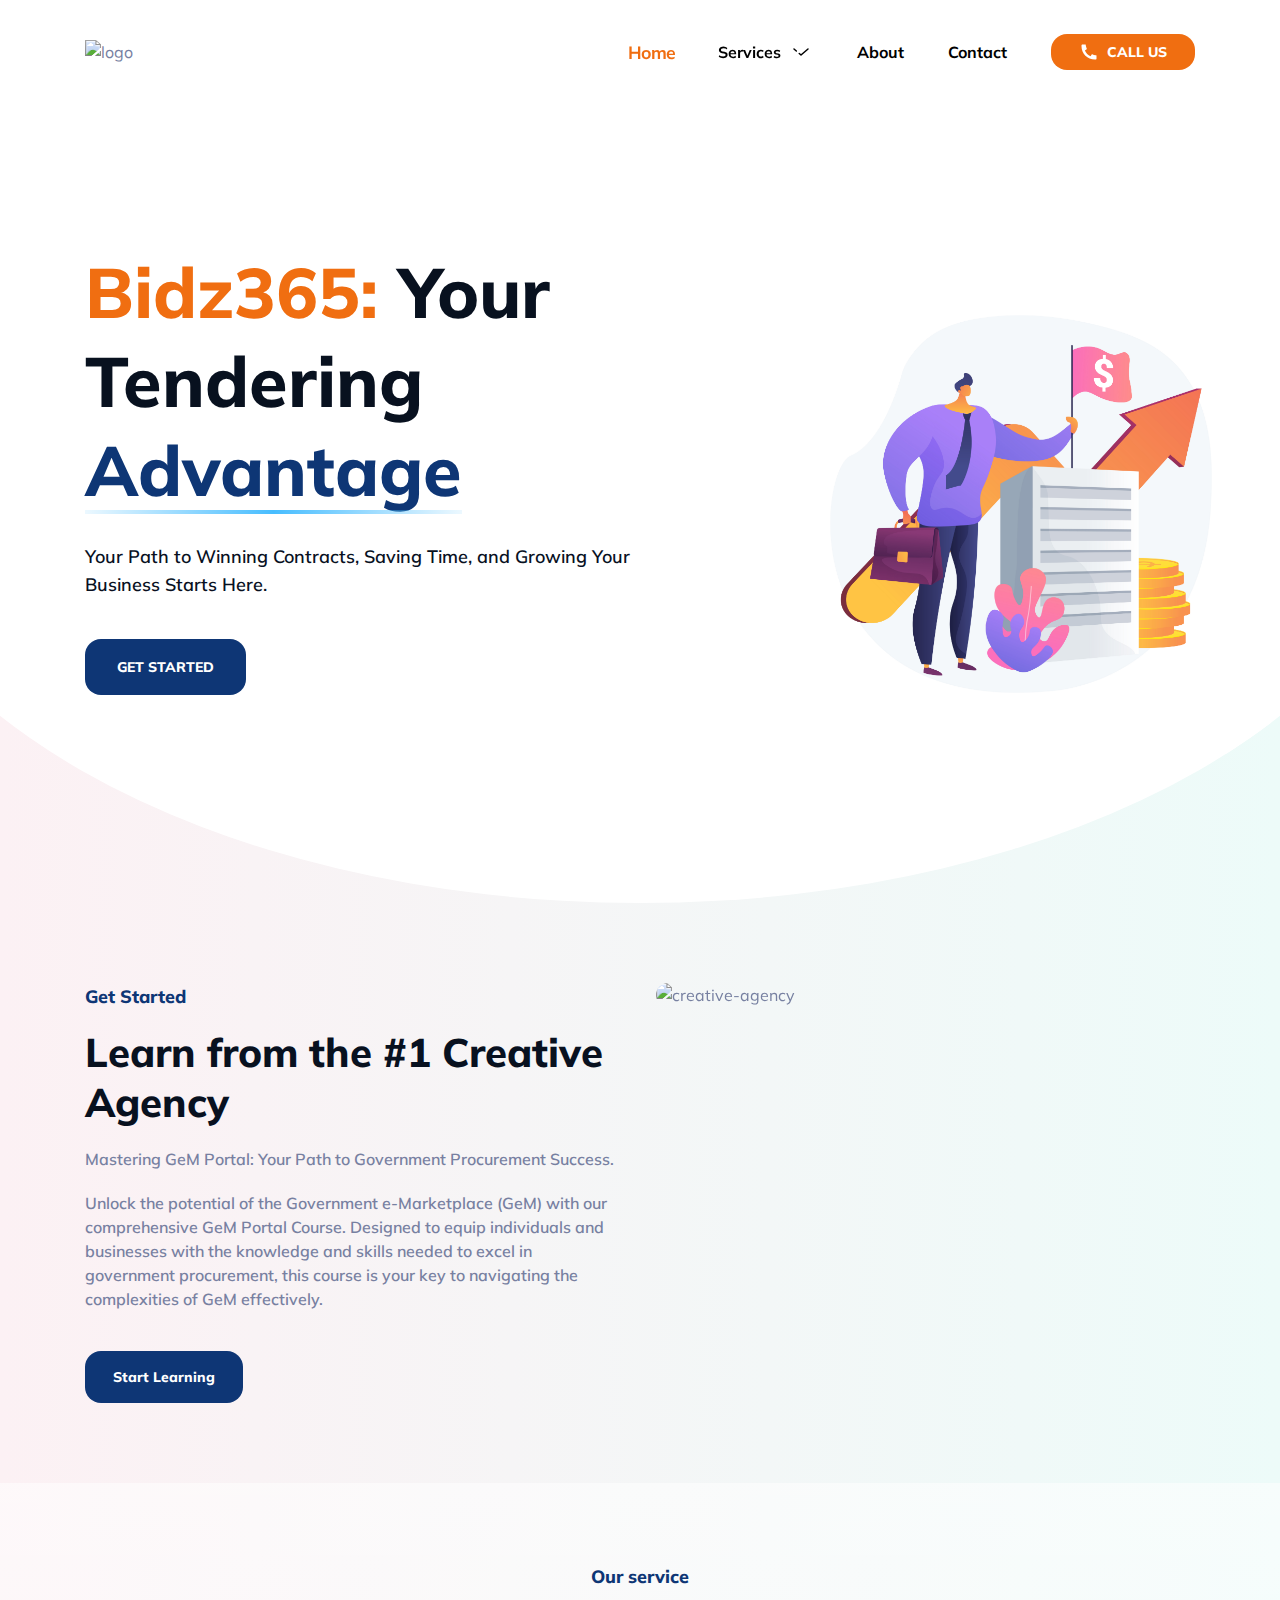
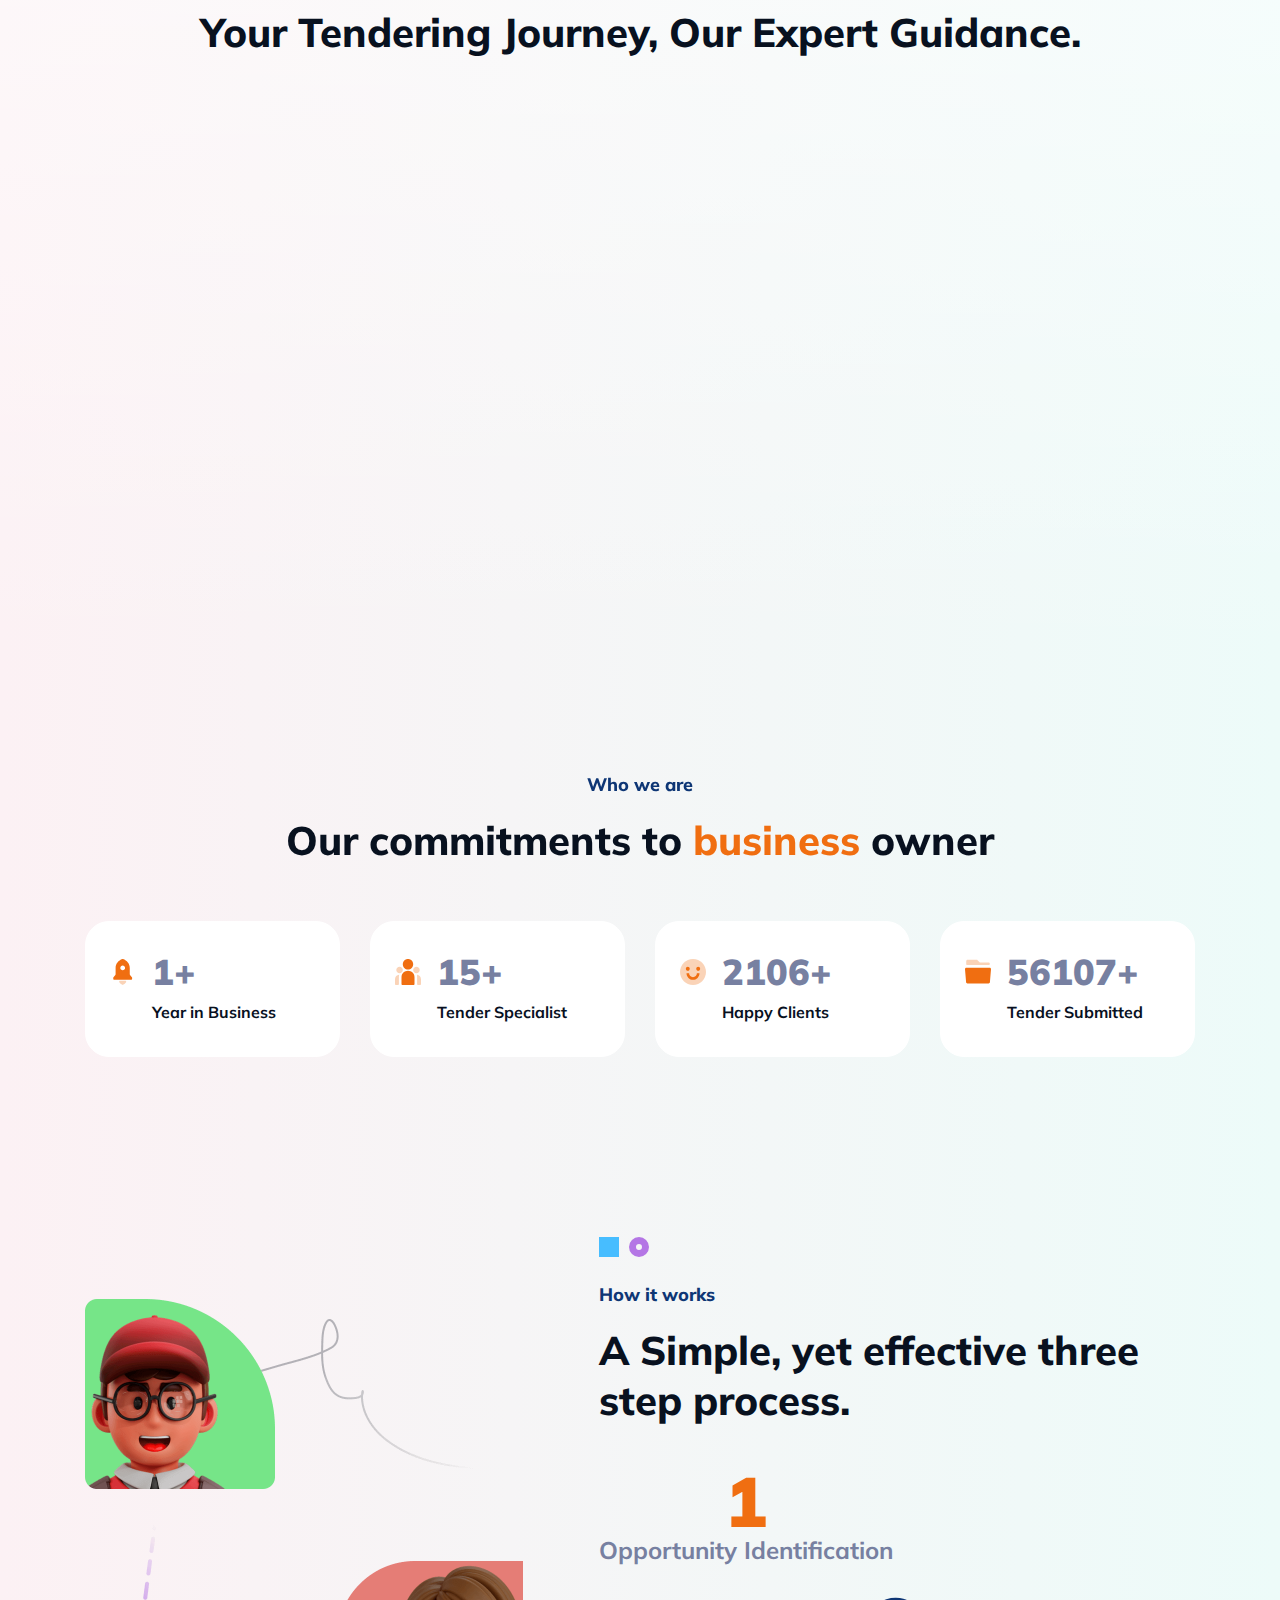
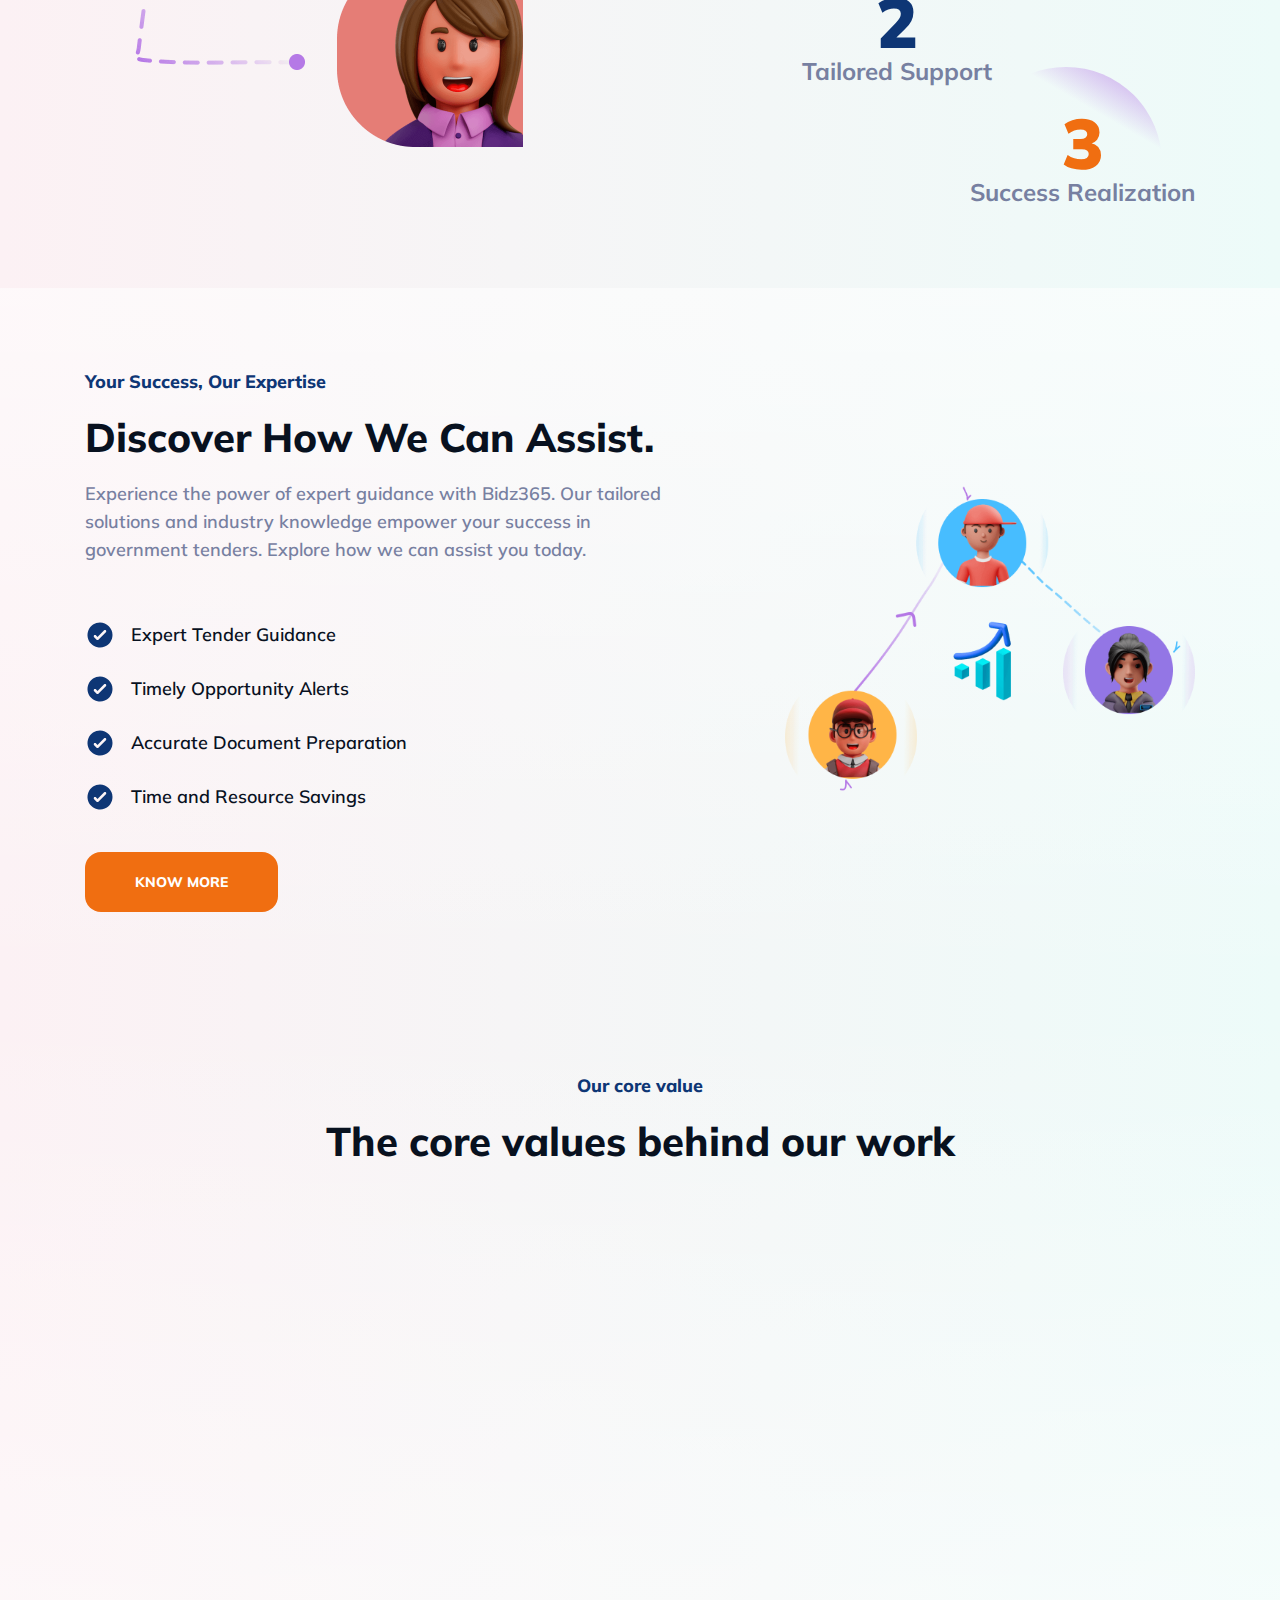
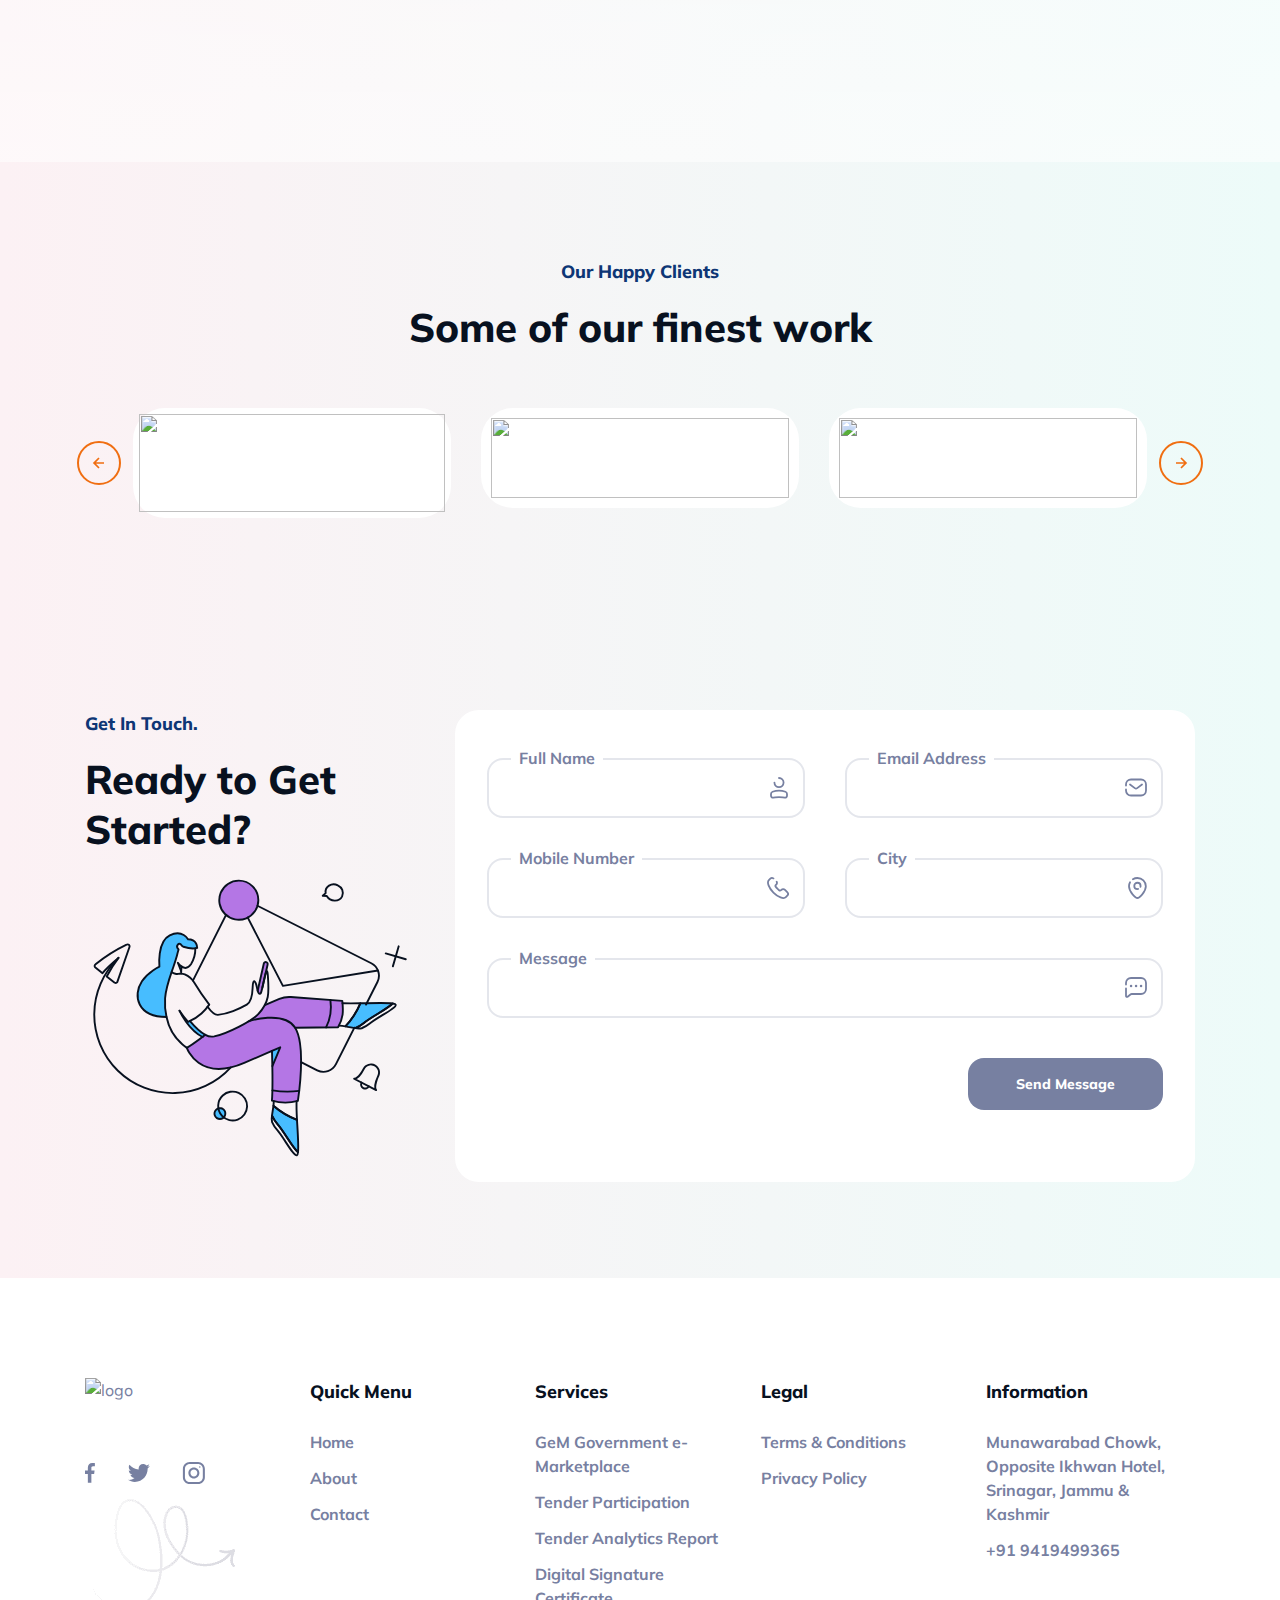
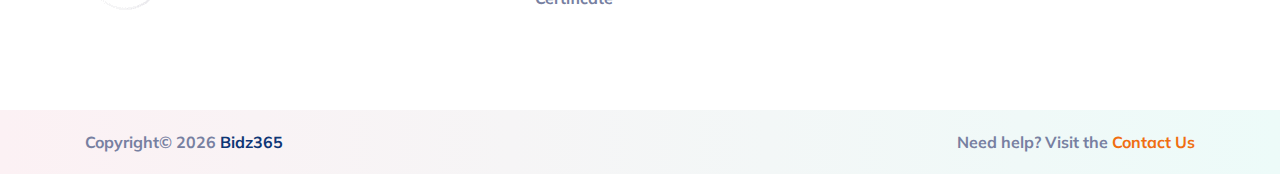
==== commit b95d6ddf: "Updated from home" ====
--- a/index.html
+++ b/index.html
@@ -47,8 +47,7 @@
         <header id="top-header" class="sticky top-0 z-50 bg-white transition duration-300">
             <div class="container">
                 <div class="relative flex items-center justify-between py-5 lg:py-0">
-                    <a href="/"><img src="assets/images/logo.jpeg" alt="logo"
-                            class="h-15" /></a>
+                    <a href="/"><img src="assets/images/logo.jpeg" alt="logo" class="h-15" /></a>
                     <div class="flex items-center">
                         <div onclick="toggleMenu()" class="overlay fixed inset-0 z-[51] hidden bg-black/60 lg:hidden">
                         </div>
@@ -63,7 +62,7 @@
                                 </button>
                             </div>
                             <ul>
-                                <li><a href="/"  class="active">Home</a></li>
+                                <li><a href="/" class="active">Home</a></li>
                                 <li class="group relative">
                                     <a href="javascript:;">
                                         Services
@@ -76,12 +75,16 @@
                                         </div>
                                     </a>
                                     <div class="submenu">
-                                        <a href="/services/gem.html">Government e-Marketplace (GeM)</a>
-                                        <a href="/services/tender-participation.html">Tender Participation Services</a>
-                                        <a href="/services/tender-analytics.html">Tender Analytics Report </a>
-                                        <a href="/services/digital-signature.html">Digital Signature Certificate </a>
+                                        <a href="services/gem.html">Government
+                                            e-Marketplace (GeM)</a>
+                                        <a href="services/tender-participation.html">Tender Participation
+                                            Services</a>
+                                        <a href="services/tender-analytics.html">Tender Analytics
+                                            Report </a>
+                                        <a href="services/digital-signature.html">Digital
+                                            Signature Certificate </a>
                                         <!-- <a href="marketing.html" class="active">Sales Marketing </a> -->
-                                        <a href="/services/training.html">
+                                        <a href="services/training.html">
                                             Training
                                             <span
                                                 class="ml-1 whitespace-nowrap rounded bg-gradient-to-r from-[#ef4444] to-[#f97316] px-1.5 py-0.5 text-[10px] font-bold uppercase text-white">
@@ -91,43 +94,33 @@
                                     </div>
                                 </li>
                                 <li>
-                                    <a href="/about.html">About</a>
+                                    <a href="about.html">About</a>
                                 </li>
                                 <li>
-                                    <a href="/contact.html">Contact</a>
-                                </li>
-                                <li>
-                                    <a class="ml-2" href="tel:+919419499365"><span><span class="text-secondary">Call Now </span> +91 9419499365</span></a>
+                                    <a href="contact.html">Contact</a>
                                 </li>
                             </ul>
                         </div>
                         <ul
-                            class="flex items-center gap-5 ltr:pr-5 rtl:pl-5 ltr:lg:pl-5 ltr:lg:pr-0 rtl:lg:pr-5 rtl:lg:pl-0">
-                            <!-- <li>
-                                <button type="button"
-                                class="btn bg-secondary py-2 px-[20px] inline-flex items-center text-white hover:bg-primary">Read More</button>
-                            </li> -->
-                            <!-- <li>
-                                <button type="button"
-                                    class="flex h-10 w-10 items-center justify-center rounded-full bg-gray-dark text-white hover:text-primary"
-                                    onclick="toggleTheme()">
-                                    <svg width="20" height="20" viewBox="0 0 20 20" fill="none"
-                                        xmlns="http://www.w3.org/2000/svg" class="dark-mode-btn">
-                                        <path
-                                            d="M8 4C8 8.4 11.6 12 16 12C17.4 12 18.8 11.6 20 11C19.5 16.1 15.2 20 10 20C4.5 20 0 15.5 0 10C0 4.8 4 0.5 9 0C8.4 1.2 8 2.6 8 4ZM2 10C2 14.4 5.6 18 10 18C12.9 18 15.5 16.5 17 14C16.7 14 16.4 14 16 14C10.5 14 6 9.5 6 4C6 3.7 6 3.4 6 3C3.6 4.4 2 7.1 2 10Z"
-                                            fill="currentColor" />
-                                    </svg>
-                                    <svg width="20" height="20" viewBox="0 0 20 20" fill="none"
-                                        xmlns="http://www.w3.org/2000/svg" class="light-mode-btn hidden">
-                                        <path
-                                            d="M10 15C8.67392 15 7.40215 14.4732 6.46447 13.5355C5.52678 12.5979 5 11.3261 5 10C5 8.67392 5.52678 7.40215 6.46447 6.46447C7.40215 5.52678 8.67392 5 10 5C11.3261 5 12.5979 5.52678 13.5355 6.46447C14.4732 7.40215 15 8.67392 15 10C15 11.3261 14.4732 12.5979 13.5355 13.5355C12.5979 14.4732 11.3261 15 10 15ZM10 13.3333C10.8841 13.3333 11.7319 12.9821 12.357 12.357C12.9821 11.7319 13.3333 10.8841 13.3333 10C13.3333 9.11595 12.9821 8.2681 12.357 7.64298C11.7319 7.01786 10.8841 6.66667 10 6.66667C9.11595 6.66667 8.2681 7.01786 7.64298 7.64298C7.01786 8.2681 6.66667 9.11595 6.66667 10C6.66667 10.8841 7.01786 11.7319 7.64298 12.357C8.2681 12.9821 9.11595 13.3333 10 13.3333Z"
-                                            fill="currentColor" />
-                                        <path
-                                            d="M9.09091 0.909092C9.09091 0.407014 9.49792 0 10 0C10.5021 0 10.9091 0.407014 10.9091 0.909092V1.81818C10.9091 2.32026 10.5021 2.72727 10 2.72727C9.49792 2.72727 9.09091 2.32026 9.09091 1.81818V0.909092ZM9.09091 18.1818C9.09091 17.6797 9.49792 17.2727 10 17.2727C10.5021 17.2727 10.9091 17.6797 10.9091 18.1818V19.0909C10.9091 19.593 10.5021 20 10 20C9.49792 20 9.09091 19.593 9.09091 19.0909V18.1818ZM2.92909 4.21455C2.57412 3.85958 2.57412 3.28406 2.92909 2.92909C3.28406 2.57412 3.85958 2.57412 4.21455 2.92909L4.85727 3.57182C5.21224 3.92679 5.21224 4.5023 4.85727 4.85727C4.5023 5.21224 3.92679 5.21224 3.57182 4.85727L2.92909 4.21455ZM15.1427 16.4282C14.7878 16.0732 14.7878 15.4977 15.1427 15.1427C15.4977 14.7878 16.0732 14.7878 16.4282 15.1427L17.0709 15.7855C17.4259 16.1404 17.4259 16.7159 17.0709 17.0709C16.7159 17.4259 16.1404 17.4259 15.7855 17.0709L15.1427 16.4282ZM15.7851 2.92886C16.1402 2.57358 16.7161 2.57361 17.0712 2.92894C17.4261 3.28403 17.4259 3.85951 17.071 4.21447L16.4283 4.8572C16.0732 5.21221 15.4977 5.21221 15.1427 4.8572C14.7877 4.50225 14.7876 3.92678 15.1425 3.57174L15.7851 2.92886ZM3.57182 15.1427C3.92679 14.7878 4.5023 14.7878 4.85727 15.1427C5.21224 15.4977 5.21224 16.0732 4.85727 16.4282L4.21455 17.0709C3.85958 17.4259 3.28406 17.4259 2.92909 17.0709C2.57412 16.7159 2.57412 16.1404 2.92909 15.7855L3.57182 15.1427ZM19.0909 9.09091C19.593 9.09091 20 9.49792 20 10C20 10.5021 19.593 10.9091 19.0909 10.9091H18.1818C17.6797 10.9091 17.2727 10.5021 17.2727 10C17.2727 9.49792 17.6797 9.09091 18.1818 9.09091H19.0909ZM1.81818 9.09091C2.32026 9.09091 2.72727 9.49792 2.72727 10C2.72727 10.5021 2.32026 10.9091 1.81818 10.9091H0.909092C0.407014 10.9091 0 10.5021 0 10C0 9.49792 0.407014 9.09091 0.909092 9.09091H1.81818Z"
-                                            fill="currentColor" />
-                                    </svg>
-                                </button>
-                            </li> -->
+                            class="flex margin items-center gap-5 ltr:pr-5 rtl:pl-5 ltr:lg:pl-5 ltr:lg:pr-0 rtl:lg:pr-5 rtl:lg:pl-5">
+                            <li>
+                                <a href="tel:+919419499365"
+                                    class="btn bg-secondary py-2 w-max inline-flex items-center text-white hover:bg-primary">
+                                    <svg width="20" height="20" viewBox="0 0 26 26" fill="none"
+                                        xmlns="http://www.w3.org/2000/svg">
+                                        <g clip-path="url(#clip0_563_8253)">
+                                            <path
+                                                d="M22.75 17.7883V21.619C22.7501 21.8933 22.6462 22.1574 22.4592 22.358C22.2722 22.5587 22.0161 22.681 21.7425 22.7002C21.2691 22.7327 20.8823 22.75 20.5833 22.75C11.0099 22.75 3.25 14.9901 3.25 5.41667C3.25 5.11767 3.26625 4.73092 3.29983 4.2575C3.31903 3.9839 3.4413 3.72776 3.64195 3.54078C3.84261 3.35379 4.10672 3.24988 4.381 3.25H8.21167C8.34604 3.24986 8.47567 3.29968 8.57537 3.38977C8.67507 3.47986 8.73773 3.6038 8.75117 3.7375C8.77608 3.98667 8.79883 4.18492 8.8205 4.3355C9.0358 5.838 9.477 7.29932 10.1292 8.66992C10.2321 8.88658 10.1649 9.1455 9.96992 9.28417L7.63208 10.9547C9.06149 14.2853 11.7158 16.9396 15.0464 18.369L16.7148 16.0355C16.7829 15.9402 16.8824 15.8718 16.9959 15.8423C17.1093 15.8128 17.2295 15.824 17.3355 15.8741C18.7059 16.525 20.1669 16.9651 21.6688 17.1795C21.8194 17.2012 22.0177 17.225 22.2647 17.2488C22.3982 17.2625 22.5218 17.3253 22.6117 17.425C22.7016 17.5246 22.7512 17.6541 22.7511 17.7883H22.75Z"
+                                                fill="currentColor"></path>
+                                        </g>
+                                        <defs>
+                                            <clipPath id="clip0_563_8253">
+                                                <rect width="26" height="26" fill="white"></rect>
+                                            </clipPath>
+                                        </defs>
+                                    </svg>
+                                    <span class="pl-2">Call Us</span></a>
+                            </li>
                         </ul>
                         <button type="button"
                             class="flex h-10 w-10 items-center justify-center rounded-full bg-primary lg:hidden"
@@ -176,8 +169,7 @@
                         </div>
                         <div class="mb-10 w-full max-w-[500px] flex-none lg:mb-0" data-aos="fade-left"
                             data-aos-duration="1000">
-                            <img src="assets/images/1.jpg" class="rtl:rotate-y-180 xl:ml-[100px]"
-                                alt="" />
+                            <img src="assets/images/1.jpg" class="rtl:rotate-y-180 xl:ml-[100px]" alt="" />
                         </div>
                     </div>
                 </div>
@@ -205,7 +197,8 @@
                                     and skills needed to excel in government procurement, this course is your key to
                                     navigating the complexities of GeM effectively.
                                 </p>
-                                <a href="/services/training.html" class="btn mt-10 capitalize text-white">Start Learning</a>
+                                <a href="/services/training.html" class="btn mt-10 capitalize text-white">Start
+                                    Learning</a>
                             </div>
                         </div>
                     </div>
@@ -411,7 +404,8 @@
                                         data-vanilla-counter="" data-start-at="0" data-end-at="60" data-time="2000"
                                         data-delay="0" data-format="{}+">60+</h4>
                                     <span
-                                        class="font-bold text-black transition dark:text-gray dark:group-hover:text-black">Tender Specialist</span>
+                                        class="font-bold text-black transition dark:text-gray dark:group-hover:text-black">Tender
+                                        Specialist</span>
                                 </div>
                             </div>
                         </div>
@@ -471,10 +465,11 @@
                                 </div>
                                 <div class="ltr:pl-4 rtl:pr-4">
                                     <h4 class="pb-2.5 text-4xl font-black leading-none transition dark:text-white dark:group-hover:text-black"
-                                        data-vanilla-counter="" data-start-at="56000" data-end-at="57000" data-time="2000"
-                                        data-delay="0" data-format="{}+">57K+</h4>
+                                        data-vanilla-counter="" data-start-at="56000" data-end-at="57000"
+                                        data-time="2000" data-delay="0" data-format="{}+">57K+</h4>
                                     <span
-                                        class="font-bold text-black transition dark:text-gray dark:group-hover:text-black">Tender Submitted</span>
+                                        class="font-bold text-black transition dark:text-gray dark:group-hover:text-black">Tender
+                                        Submitted</span>
                                 </div>
                             </div>
                         </div>
@@ -742,39 +737,55 @@
                     </div>
                     <div class="swiper team-member text-center">
                         <div class="swiper-wrapper">
-                            <div class="swiper-slide rounded-[32px] border-2 border-white/[0.1] bg-white p-1" style="width: 140px; height:110px;">
-                                <img style=" height: 100%; width: 100%; object-fit: contain" src="https://www.bidz365.com/assets/uploads/testimonials/testimonial-27070122033820.png"
+                            <div class="swiper-slide rounded-[32px] border-2 border-white/[0.1] bg-white p-1"
+                                style="width: 140px; height:110px;">
+                                <img style=" height: 100%; width: 100%; object-fit: contain"
+                                    src="https://www.bidz365.com/assets/uploads/testimonials/testimonial-27070122033820.png"
                                     alt="">
                             </div>
-                            <div class="swiper-slide rounded-[32px] border-2 border-white/[0.1] bg-white p-2" style="width: 140px; height:100px;">
-                                <img style=" height: 100%; width: 100%; object-fit: contain" src="https://www.bidz365.com/assets/uploads/testimonials/testimonial-24070122033841.png"
+                            <div class="swiper-slide rounded-[32px] border-2 border-white/[0.1] bg-white p-2"
+                                style="width: 140px; height:100px;">
+                                <img style=" height: 100%; width: 100%; object-fit: contain"
+                                    src="https://www.bidz365.com/assets/uploads/testimonials/testimonial-24070122033841.png"
                                     alt="">
                             </div>
-                            <div class="swiper-slide rounded-[32px] border-2 border-white/[0.1] bg-white p-2" style="width: 140px; height:100px;">
-                                <img style=" height: 100%; width: 100%; object-fit: contain" src="https://www.bidz365.com/assets/uploads/testimonials/testimonial-23070122034013.png"
+                            <div class="swiper-slide rounded-[32px] border-2 border-white/[0.1] bg-white p-2"
+                                style="width: 140px; height:100px;">
+                                <img style=" height: 100%; width: 100%; object-fit: contain"
+                                    src="https://www.bidz365.com/assets/uploads/testimonials/testimonial-23070122034013.png"
                                     alt="">
                             </div>
-                            <div class="swiper-slide rounded-[32px] border-2 border-white/[0.1] bg-white p-2" style="width: 140px; height:100px;">
-                                <img style=" height: 100%; width: 100%; object-fit: contain" src="https://www.bidz365.com/assets/uploads/testimonials/testimonial-22070122034109.jpg"
+                            <div class="swiper-slide rounded-[32px] border-2 border-white/[0.1] bg-white p-2"
+                                style="width: 140px; height:100px;">
+                                <img style=" height: 100%; width: 100%; object-fit: contain"
+                                    src="https://www.bidz365.com/assets/uploads/testimonials/testimonial-22070122034109.jpg"
                                     alt="">
                             </div>
-                            <div class="swiper-slide rounded-[32px] border-2 border-white/[0.1] bg-white p-2" style="width: 140px; height:100px;">
-                                <img style=" height: 100%; width: 100%; object-fit: contain" src="https://www.bidz365.com/assets/uploads/testimonials/testimonial-21070122034726.jpg"
+                            <div class="swiper-slide rounded-[32px] border-2 border-white/[0.1] bg-white p-2"
+                                style="width: 140px; height:100px;">
+                                <img style=" height: 100%; width: 100%; object-fit: contain"
+                                    src="https://www.bidz365.com/assets/uploads/testimonials/testimonial-21070122034726.jpg"
                                     alt="">
                             </div>
-                            <div class="swiper-slide rounded-[32px] border-2 border-white/[0.1] bg-white p-2" style="width: 140px; height:100px;">
-                                <img style=" height: 100%; width: 100%; object-fit: contain" src="https://www.bidz365.com/assets/uploads/testimonials/testimonial-20070122034849.png"
+                            <div class="swiper-slide rounded-[32px] border-2 border-white/[0.1] bg-white p-2"
+                                style="width: 140px; height:100px;">
+                                <img style=" height: 100%; width: 100%; object-fit: contain"
+                                    src="https://www.bidz365.com/assets/uploads/testimonials/testimonial-20070122034849.png"
                                     alt="">
                             </div>
-                            <div class="swiper-slide rounded-[32px] border-2 border-white/[0.1] bg-white p-2" style="width: 140px; height:100px;">
-                                <img style=" height: 100%; width: 100%; object-fit: contain" src="https://www.bidz365.com/assets/uploads/testimonials/testimonial-19070122051450.png"
+                            <div class="swiper-slide rounded-[32px] border-2 border-white/[0.1] bg-white p-2"
+                                style="width: 140px; height:100px;">
+                                <img style=" height: 100%; width: 100%; object-fit: contain"
+                                    src="https://www.bidz365.com/assets/uploads/testimonials/testimonial-19070122051450.png"
                                     alt="">
                             </div>
-                            <div class="swiper-slide rounded-[32px] border-2 border-white/[0.1] bg-white p-2" style="width: 140px; height:100px;">
-                                <img style=" height: 100%; width: 100%; object-fit: contain" src="https://www.bidz365.com/assets/uploads/testimonials/testimonial-18070122030703.jpg"
+                            <div class="swiper-slide rounded-[32px] border-2 border-white/[0.1] bg-white p-2"
+                                style="width: 140px; height:100px;">
+                                <img style=" height: 100%; width: 100%; object-fit: contain"
+                                    src="https://www.bidz365.com/assets/uploads/testimonials/testimonial-18070122030703.jpg"
                                     alt="">
                             </div>
-                           
+
                         </div>
                     </div>
                 </div>
@@ -1451,7 +1462,8 @@
                                 </svg>
                             </div>
                         </div>
-                        <form action="" class="rounded-3xl bg-white px-4 py-12 dark:bg-[#101626] lg:w-2/3 lg:px-8">
+                        <form action="https://api.web3forms.com/submit" method="POST" class="rounded-3xl bg-white px-4 py-12 dark:bg-[#101626] lg:w-2/3 lg:px-8">
+                            <input type="hidden" name="access_key" value="c64a61b0-b9d1-4c0f-b533-4aeb48514b03">
                             <div class="grid gap-10 sm:grid-cols-2">
                                 <div class="relative">
                                     <input type="text" name="name"
@@ -1536,7 +1548,7 @@
                                 </svg>
                             </div>
                             <div class="mt-10 text-center ltr:lg:text-right rtl:lg:text-left">
-                                <button type="button"
+                                <button type="submit"
                                     class="btn bg-gray px-12 capitalize text-white dark:bg-white dark:text-black dark:hover:bg-secondary">
                                     Send Message
                                 </button>
@@ -1602,10 +1614,10 @@
                             <li class="mb-3 text-lg font-extrabold text-black dark:text-white">Quick Menu</li>
                             <li><a href="/"
                                     class="inline-block transition hover:scale-110 hover:text-secondary">Home</a></li>
-                            <li><a href="/about.html"
+                            <li><a href="about.html"
                                     class="inline-block transition hover:scale-110 hover:text-secondary">About</a>
                             </li>
-                            <li><a href="/contact.html"
+                            <li><a href="contact.html"
                                     class="inline-block transition hover:scale-110 hover:text-secondary">Contact</a>
                             </li>
                         </ul>
@@ -1614,20 +1626,24 @@
                         <ul class="flex flex-col gap-3 font-bold">
                             <li class="mb-3 text-lg font-extrabold text-black dark:text-white">Services</li>
                             <li>
-                                <a href="/services/gem.html"
-                                    class="inline-block transition hover:scale-110 hover:text-secondary">GeM Government e-Marketplace</a>
+                                <a href="services/gem.html"
+                                    class="inline-block transition hover:scale-110 hover:text-secondary">GeM Government
+                                    e-Marketplace</a>
                             </li>
                             <li>
-                                <a href="/services/tender-participation.html"
-                                    class="inline-block transition hover:scale-110 hover:text-secondary">Tender Participation</a>
+                                <a href="services/tender-participation.html"
+                                    class="inline-block transition hover:scale-110 hover:text-secondary">Tender
+                                    Participation</a>
                             </li>
                             <li>
-                                <a href="/services/tender-analytics.html"
-                                    class="inline-block transition hover:scale-110 hover:text-secondary">Tender Analytics Report</a>
+                                <a href="services/tender-analytics.html"
+                                    class="inline-block transition hover:scale-110 hover:text-secondary">Tender
+                                    Analytics Report</a>
                             </li>
                             <li>
-                                <a href="/services/digital-signature.html"
-                                    class="inline-block transition hover:scale-110 hover:text-secondary">Digital Signature Certificate</a>
+                                <a href="services/digital-signature.html"
+                                    class="inline-block transition hover:scale-110 hover:text-secondary">Digital
+                                    Signature Certificate</a>
                             </li>
                         </ul>
                     </div>
@@ -1635,16 +1651,16 @@
                         <ul class="flex flex-col gap-3 font-bold">
                             <li class="mb-3 text-lg font-extrabold text-black dark:text-white">Legal</li>
                             <li>
-                                <a href="/tc.html"
+                                <a href="tc.html"
                                     class="inline-block transition hover:scale-110 hover:text-secondary">Terms &
                                     Conditions</a>
                             </li>
                             <li>
-                                <a href="/privacy-policy.html"
+                                <a href="privacy-policy.html"
                                     class="inline-block transition hover:scale-110 hover:text-secondary">Privacy
                                     Policy</a>
                             </li>
-                         
+
                         </ul>
                     </div>
                     <div>
@@ -1670,7 +1686,7 @@
                             Copyright© <span class="curr-year">2023</span>
                             <a href="/" class="text-primary transition hover:text-secondary">Bidz365</a>
                         </div>
-                        <div>Need help? Visit the <a href="/contact.html"
+                        <div>Need help? Visit the <a href="contact.html"
                                 class="text-secondary transition hover:text-primary">Contact Us</a></div>
                     </div>
                 </div>
@@ -1679,10 +1695,36 @@
     </div>
 
     <!-- Return to Top -->
-    <a href="https://wa.link/0y1g9v" target="_blank" title="Chat on WhatsApp" id="scrollToTopBtn" class="fixed bottom-5 z-10 hidden animate-bounce left-5">
+    <a href="https://wa.link/0y1g9v" target="_blank" title="Chat on WhatsApp" id="scrollToTopBtn"
+        class="fixed bottom-5 z-10 hidden animate-bounce left-5">
         <div
             class="group hidden h-14 w-14 items-center justify-center rounded-full border border-black/20 bg-slate-300 text-white transition duration-500 lg:flex">
-           <svg class="h-10 w-10 transition group-hover:text-black" viewBox="0 0 32 32" fill="currentColor" xmlns="http://www.w3.org/2000/svg"><g id="SVGRepo_bgCarrier" stroke-width="0"></g><g id="SVGRepo_tracerCarrier" stroke-linecap="round" stroke-linejoin="round"></g><g id="SVGRepo_iconCarrier"> <path fill-rule="evenodd" clip-rule="evenodd" d="M16 31C23.732 31 30 24.732 30 17C30 9.26801 23.732 3 16 3C8.26801 3 2 9.26801 2 17C2 19.5109 2.661 21.8674 3.81847 23.905L2 31L9.31486 29.3038C11.3014 30.3854 13.5789 31 16 31ZM16 28.8462C22.5425 28.8462 27.8462 23.5425 27.8462 17C27.8462 10.4576 22.5425 5.15385 16 5.15385C9.45755 5.15385 4.15385 10.4576 4.15385 17C4.15385 19.5261 4.9445 21.8675 6.29184 23.7902L5.23077 27.7692L9.27993 26.7569C11.1894 28.0746 13.5046 28.8462 16 28.8462Z" fill="#BFC8D0"></path> <path d="M28 16C28 22.6274 22.6274 28 16 28C13.4722 28 11.1269 27.2184 9.19266 25.8837L5.09091 26.9091L6.16576 22.8784C4.80092 20.9307 4 18.5589 4 16C4 9.37258 9.37258 4 16 4C22.6274 4 28 9.37258 28 16Z" fill="url(#paint0_linear_87_7264)"></path> <path fill-rule="evenodd" clip-rule="evenodd" d="M16 30C23.732 30 30 23.732 30 16C30 8.26801 23.732 2 16 2C8.26801 2 2 8.26801 2 16C2 18.5109 2.661 20.8674 3.81847 22.905L2 30L9.31486 28.3038C11.3014 29.3854 13.5789 30 16 30ZM16 27.8462C22.5425 27.8462 27.8462 22.5425 27.8462 16C27.8462 9.45755 22.5425 4.15385 16 4.15385C9.45755 4.15385 4.15385 9.45755 4.15385 16C4.15385 18.5261 4.9445 20.8675 6.29184 22.7902L5.23077 26.7692L9.27993 25.7569C11.1894 27.0746 13.5046 27.8462 16 27.8462Z" fill="white"></path> <path d="M12.5 9.49989C12.1672 8.83131 11.6565 8.8905 11.1407 8.8905C10.2188 8.8905 8.78125 9.99478 8.78125 12.05C8.78125 13.7343 9.52345 15.578 12.0244 18.3361C14.438 20.9979 17.6094 22.3748 20.2422 22.3279C22.875 22.2811 23.4167 20.0154 23.4167 19.2503C23.4167 18.9112 23.2062 18.742 23.0613 18.696C22.1641 18.2654 20.5093 17.4631 20.1328 17.3124C19.7563 17.1617 19.5597 17.3656 19.4375 17.4765C19.0961 17.8018 18.4193 18.7608 18.1875 18.9765C17.9558 19.1922 17.6103 19.083 17.4665 19.0015C16.9374 18.7892 15.5029 18.1511 14.3595 17.0426C12.9453 15.6718 12.8623 15.2001 12.5959 14.7803C12.3828 14.4444 12.5392 14.2384 12.6172 14.1483C12.9219 13.7968 13.3426 13.254 13.5313 12.9843C13.7199 12.7145 13.5702 12.305 13.4803 12.05C13.0938 10.953 12.7663 10.0347 12.5 9.49989Z" fill="white"></path> <defs> <linearGradient id="paint0_linear_87_7264" x1="26.5" y1="7" x2="4" y2="28" gradientUnits="userSpaceOnUse"> <stop stop-color="#5BD066"></stop> <stop offset="1" stop-color="#27B43E"></stop> </linearGradient> </defs> </g></svg>
+            <svg class="h-10 w-10 transition group-hover:text-black" viewBox="0 0 32 32" fill="currentColor"
+                xmlns="http://www.w3.org/2000/svg">
+                <g id="SVGRepo_bgCarrier" stroke-width="0"></g>
+                <g id="SVGRepo_tracerCarrier" stroke-linecap="round" stroke-linejoin="round"></g>
+                <g id="SVGRepo_iconCarrier">
+                    <path fill-rule="evenodd" clip-rule="evenodd"
+                        d="M16 31C23.732 31 30 24.732 30 17C30 9.26801 23.732 3 16 3C8.26801 3 2 9.26801 2 17C2 19.5109 2.661 21.8674 3.81847 23.905L2 31L9.31486 29.3038C11.3014 30.3854 13.5789 31 16 31ZM16 28.8462C22.5425 28.8462 27.8462 23.5425 27.8462 17C27.8462 10.4576 22.5425 5.15385 16 5.15385C9.45755 5.15385 4.15385 10.4576 4.15385 17C4.15385 19.5261 4.9445 21.8675 6.29184 23.7902L5.23077 27.7692L9.27993 26.7569C11.1894 28.0746 13.5046 28.8462 16 28.8462Z"
+                        fill="#BFC8D0"></path>
+                    <path
+                        d="M28 16C28 22.6274 22.6274 28 16 28C13.4722 28 11.1269 27.2184 9.19266 25.8837L5.09091 26.9091L6.16576 22.8784C4.80092 20.9307 4 18.5589 4 16C4 9.37258 9.37258 4 16 4C22.6274 4 28 9.37258 28 16Z"
+                        fill="url(#paint0_linear_87_7264)"></path>
+                    <path fill-rule="evenodd" clip-rule="evenodd"
+                        d="M16 30C23.732 30 30 23.732 30 16C30 8.26801 23.732 2 16 2C8.26801 2 2 8.26801 2 16C2 18.5109 2.661 20.8674 3.81847 22.905L2 30L9.31486 28.3038C11.3014 29.3854 13.5789 30 16 30ZM16 27.8462C22.5425 27.8462 27.8462 22.5425 27.8462 16C27.8462 9.45755 22.5425 4.15385 16 4.15385C9.45755 4.15385 4.15385 9.45755 4.15385 16C4.15385 18.5261 4.9445 20.8675 6.29184 22.7902L5.23077 26.7692L9.27993 25.7569C11.1894 27.0746 13.5046 27.8462 16 27.8462Z"
+                        fill="white"></path>
+                    <path
+                        d="M12.5 9.49989C12.1672 8.83131 11.6565 8.8905 11.1407 8.8905C10.2188 8.8905 8.78125 9.99478 8.78125 12.05C8.78125 13.7343 9.52345 15.578 12.0244 18.3361C14.438 20.9979 17.6094 22.3748 20.2422 22.3279C22.875 22.2811 23.4167 20.0154 23.4167 19.2503C23.4167 18.9112 23.2062 18.742 23.0613 18.696C22.1641 18.2654 20.5093 17.4631 20.1328 17.3124C19.7563 17.1617 19.5597 17.3656 19.4375 17.4765C19.0961 17.8018 18.4193 18.7608 18.1875 18.9765C17.9558 19.1922 17.6103 19.083 17.4665 19.0015C16.9374 18.7892 15.5029 18.1511 14.3595 17.0426C12.9453 15.6718 12.8623 15.2001 12.5959 14.7803C12.3828 14.4444 12.5392 14.2384 12.6172 14.1483C12.9219 13.7968 13.3426 13.254 13.5313 12.9843C13.7199 12.7145 13.5702 12.305 13.4803 12.05C13.0938 10.953 12.7663 10.0347 12.5 9.49989Z"
+                        fill="white"></path>
+                    <defs>
+                        <linearGradient id="paint0_linear_87_7264" x1="26.5" y1="7" x2="4" y2="28"
+                            gradientUnits="userSpaceOnUse">
+                            <stop stop-color="#5BD066"></stop>
+                            <stop offset="1" stop-color="#27B43E"></stop>
+                        </linearGradient>
+                    </defs>
+                </g>
+            </svg>
             <!-- <svg xmlns="http://www.w3.org/2000/svg" fill="none" viewBox="0 0 24 24" stroke-width="1.5"
                 stroke="currentColor" class="h-6 w-6 transition group-hover:text-black">
                 <path stroke-linecap="round" stroke-linejoin="round" d="M4.5 15.75l7.5-7.5 7.5 7.5" />
--- a/assets/css/style.css
+++ b/assets/css/style.css
@@ -1326,7 +1326,7 @@
         min-width: -webkit-max-content;
         min-width: -moz-max-content;
         min-width: max-content;
-        grid-template-columns: repeat(3, minmax(0, 1fr));
+        grid-template-columns: repeat(2, minmax(0, 1fr));
         --tw-bg-opacity: 1;
         background-color: rgb(240 244 247/var(--tw-bg-opacity));
         --tw-shadow: 0 10px 15px -3px rgba(0, 0, 0, .1), 0 4px 6px -4px rgba(0, 0, 0, .1);
@@ -1351,7 +1351,7 @@
 
 @media (min-width:1142px) {
     header .menus .submenu {
-        grid-template-columns: repeat(4, minmax(0, 1fr))
+        grid-template-columns: repeat(2, minmax(0, 1fr))
     }
     [dir=ltr] header .menus .submenu {
         left: -50%
@@ -5085,6 +5085,10 @@
 
 .pl-1 {
     padding-left: .25rem
+}
+
+.pl-2 {
+    padding-left: .5rem
 }
 
 .pb-3 {
@@ -10331,4 +10335,8 @@
     [dir=rtl] .xl\:rtl\:text-right {
         text-align: right
     }
+}
+
+.margin{
+    margin-left: 1.5rem;
 }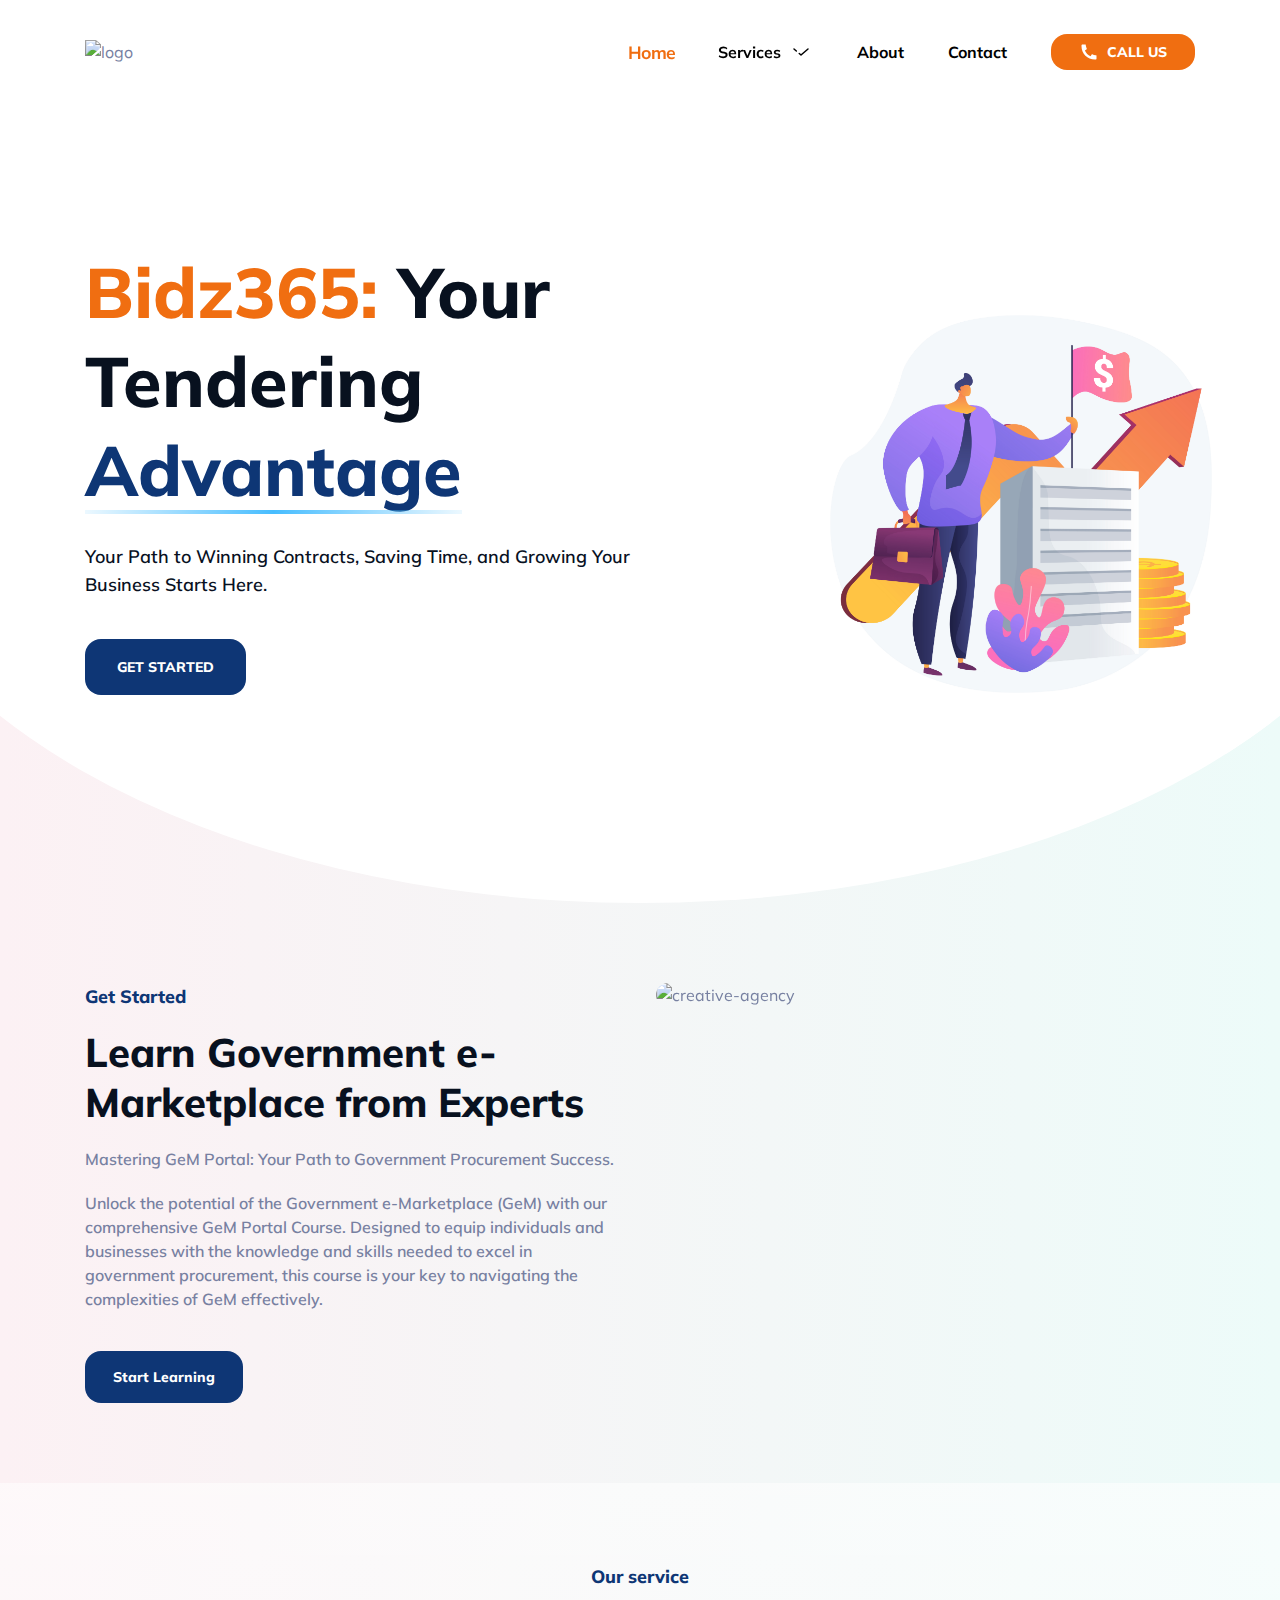
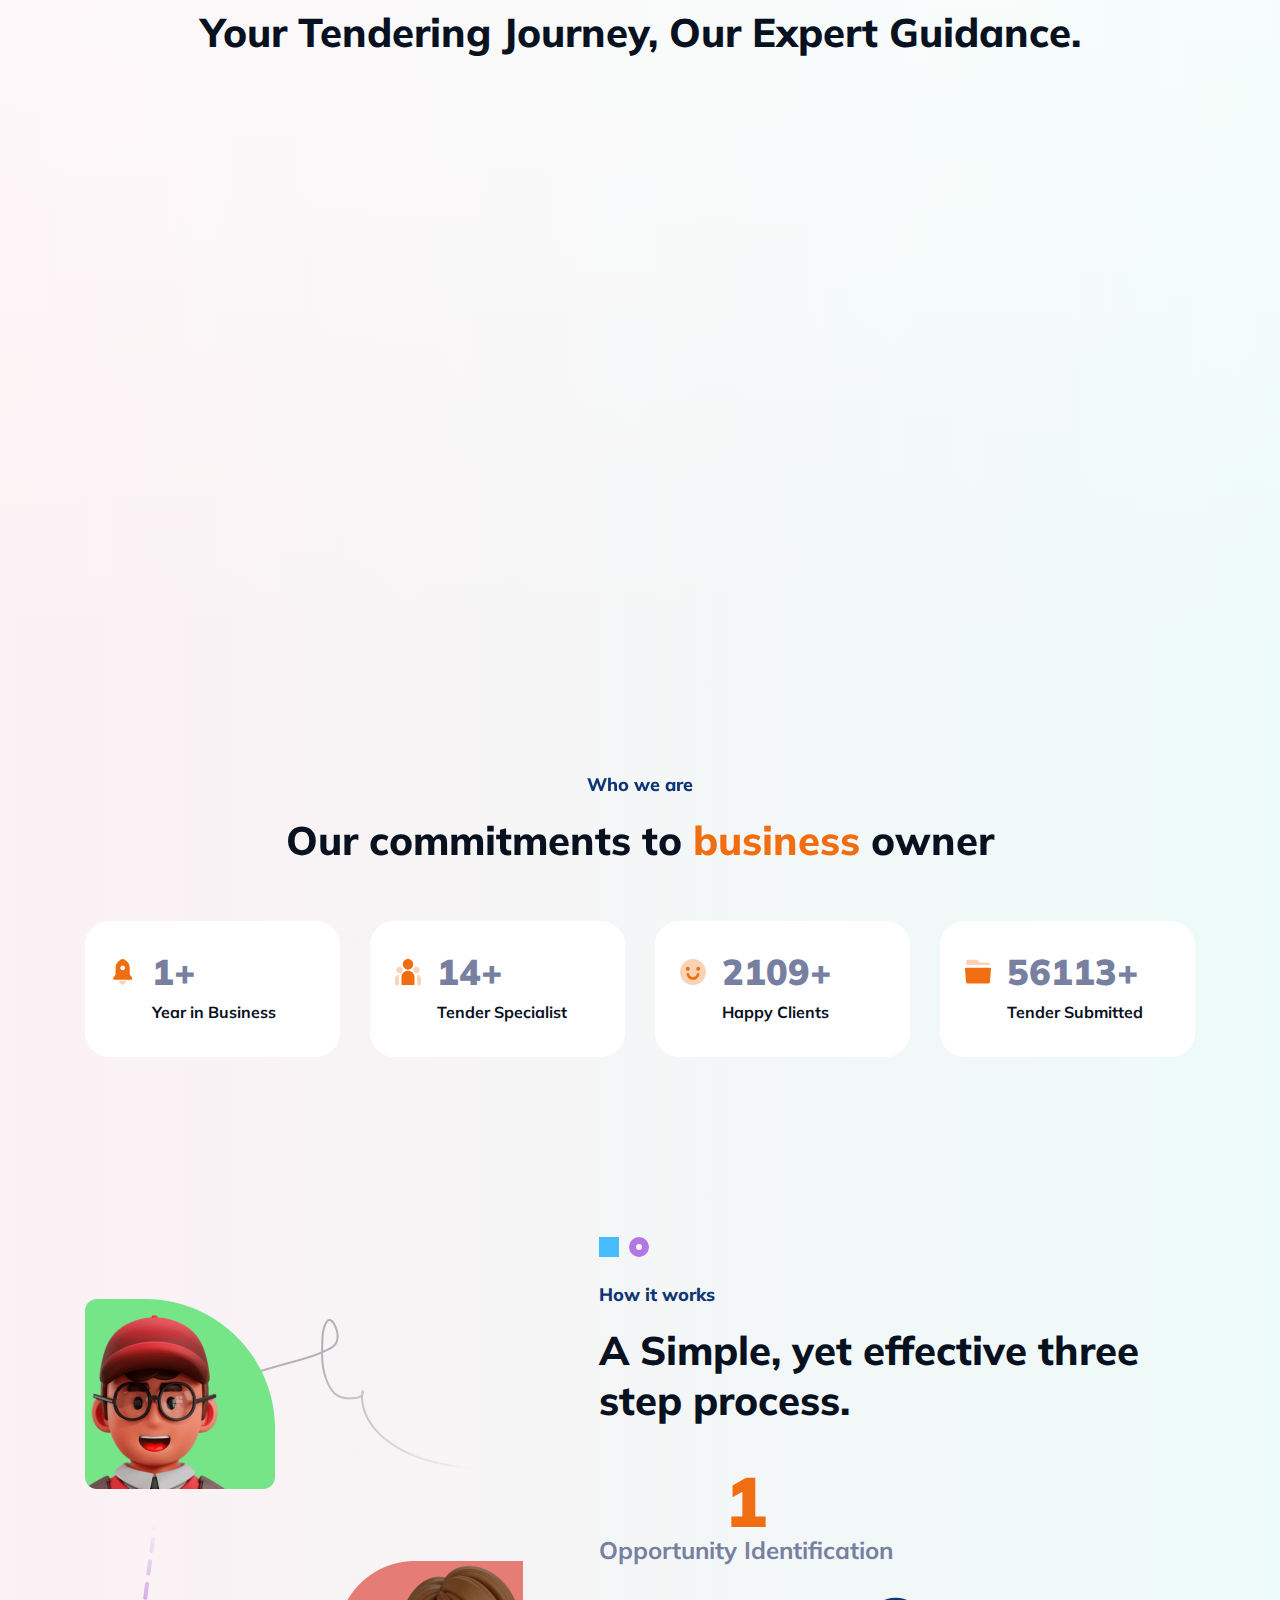
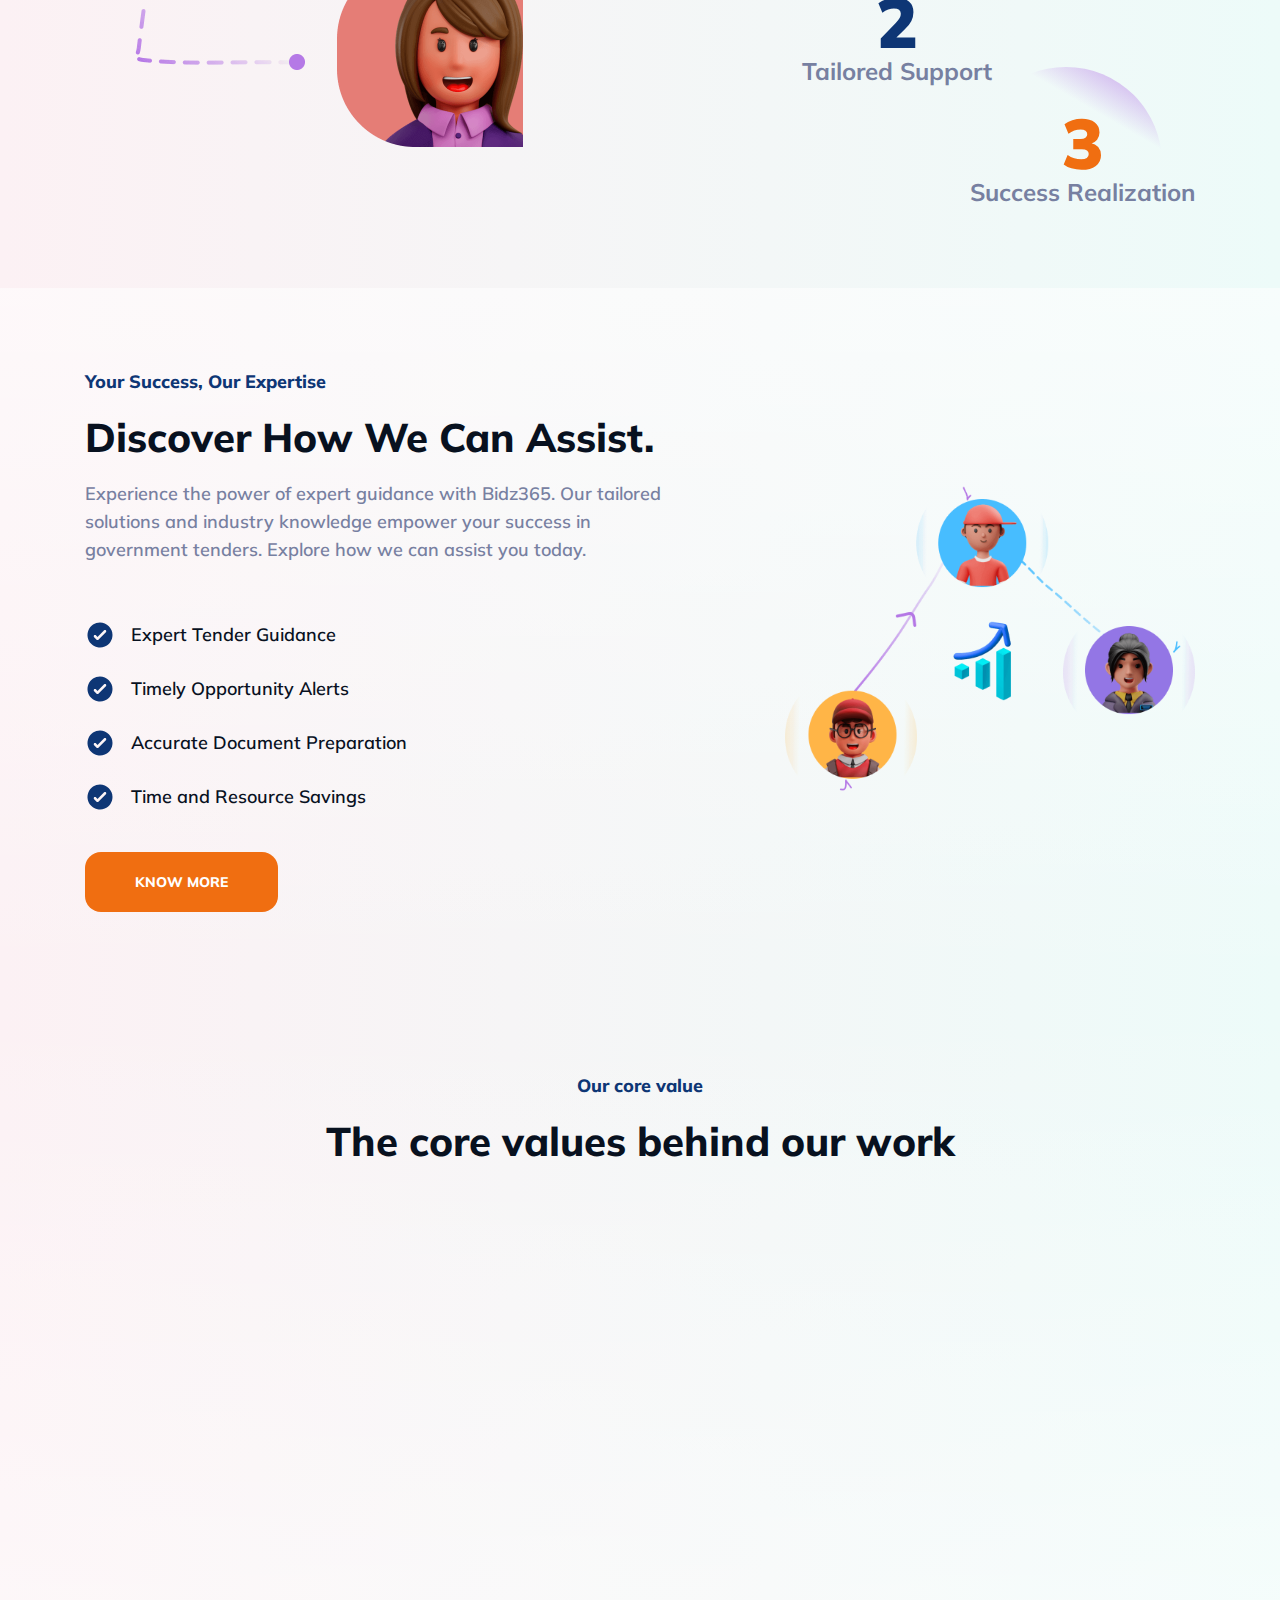
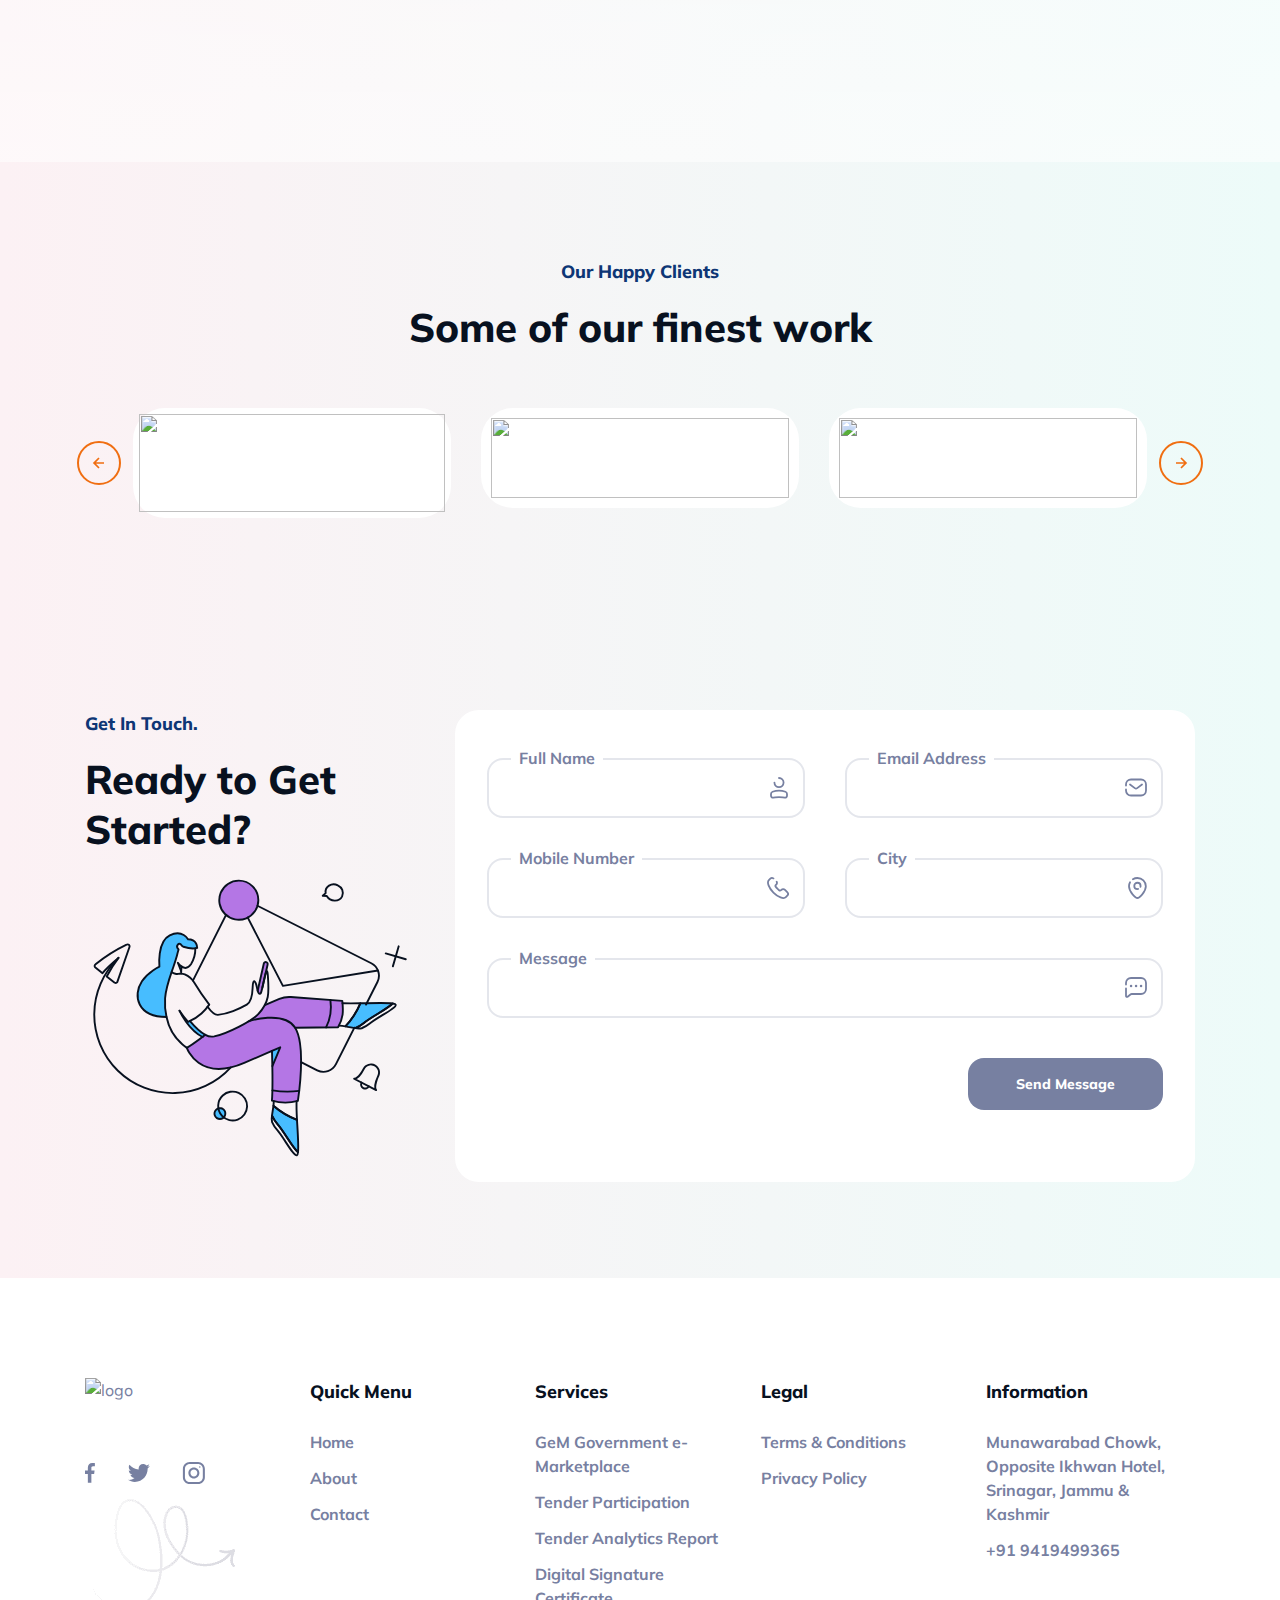
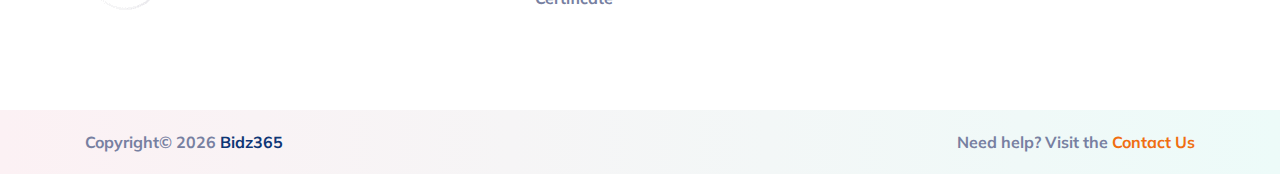
==== commit 050611df: "Add files via upload" ====
--- a/index.html
+++ b/index.html
@@ -187,7 +187,7 @@
                         <div class="order-2 md:order-1 md:col-span-2 lg:col-auto">
                             <div class="heading mb-5 text-center ltr:md:text-left rtl:md:text-right">
                                 <h6>Get Started</h6>
-                                <h4>Learn from the #1 Creative Agency</h4>
+                                <h4>Learn Government e-Marketplace from Experts</h4>
                             </div>
                             <div class="text-center font-semibold ltr:md:text-left rtl:md:text-right">
                                 <p class="pb-5">Mastering GeM Portal: Your Path to Government Procurement Success.</p>
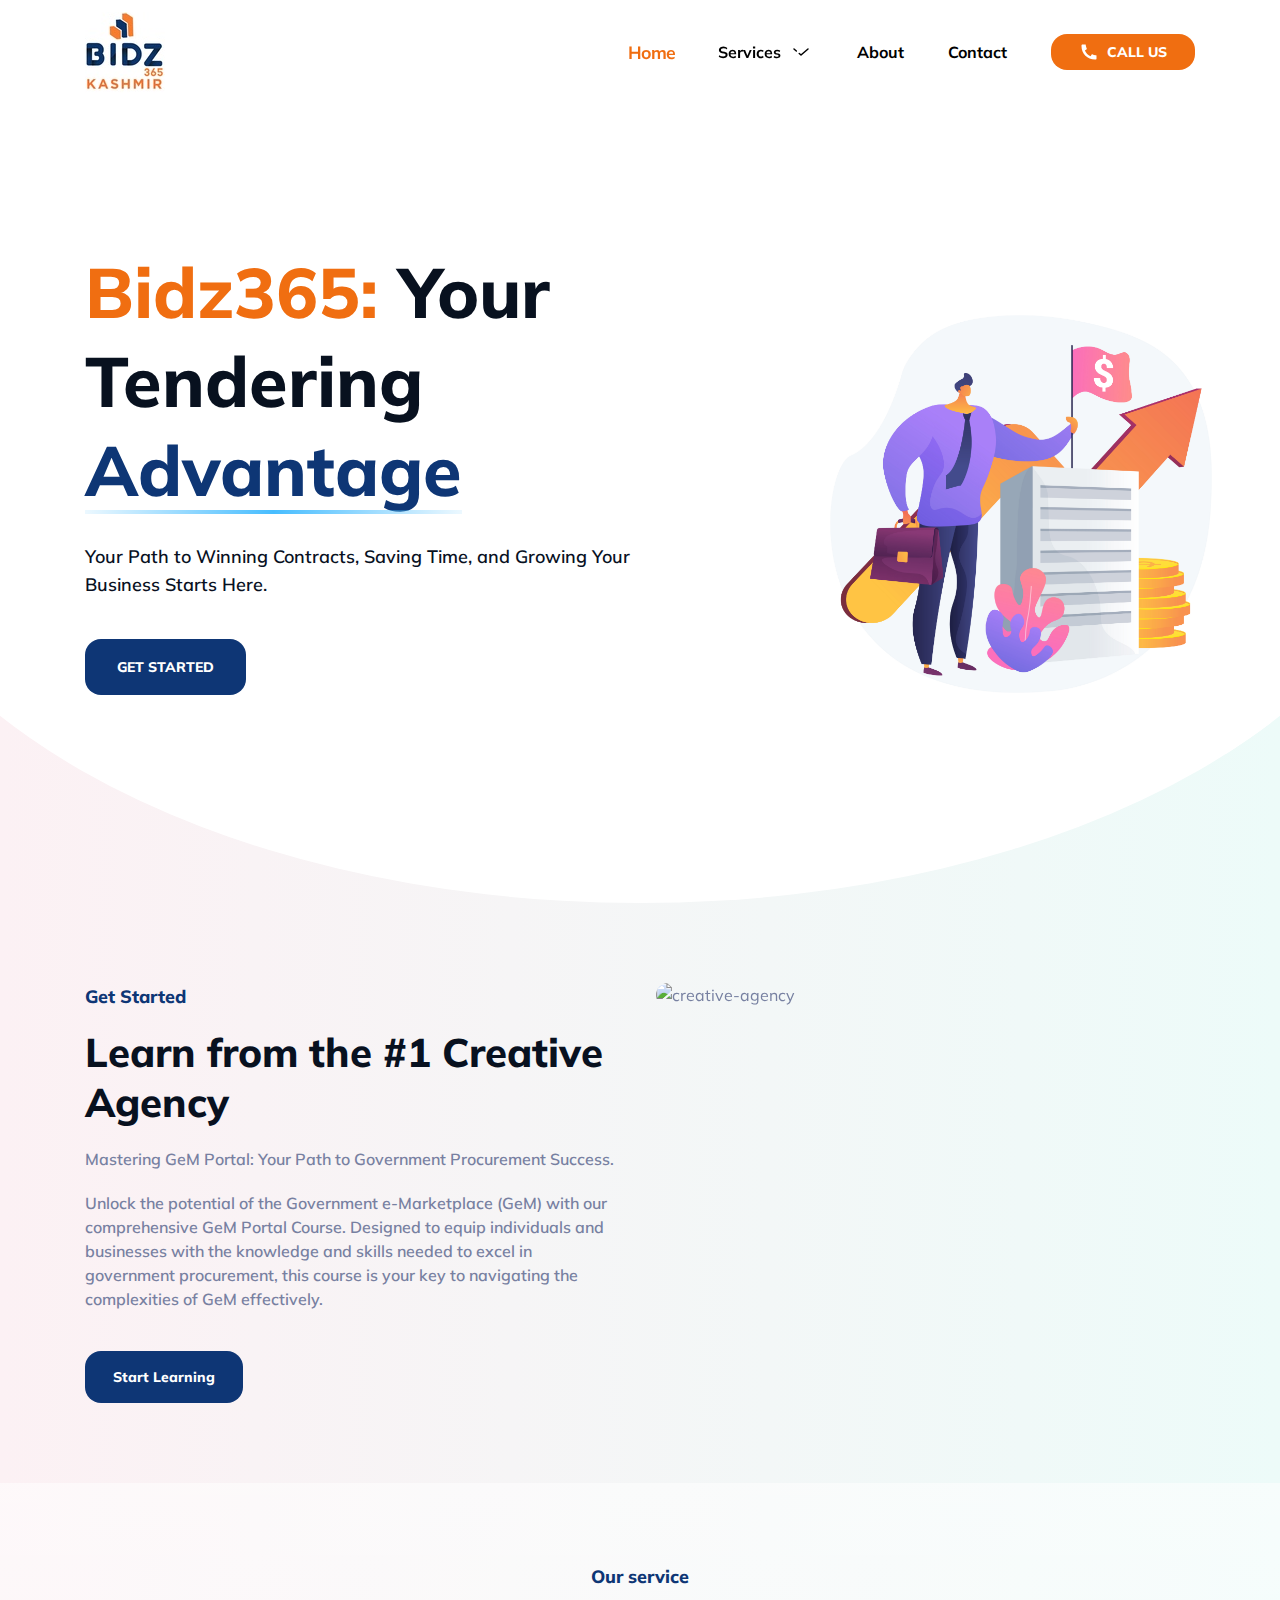
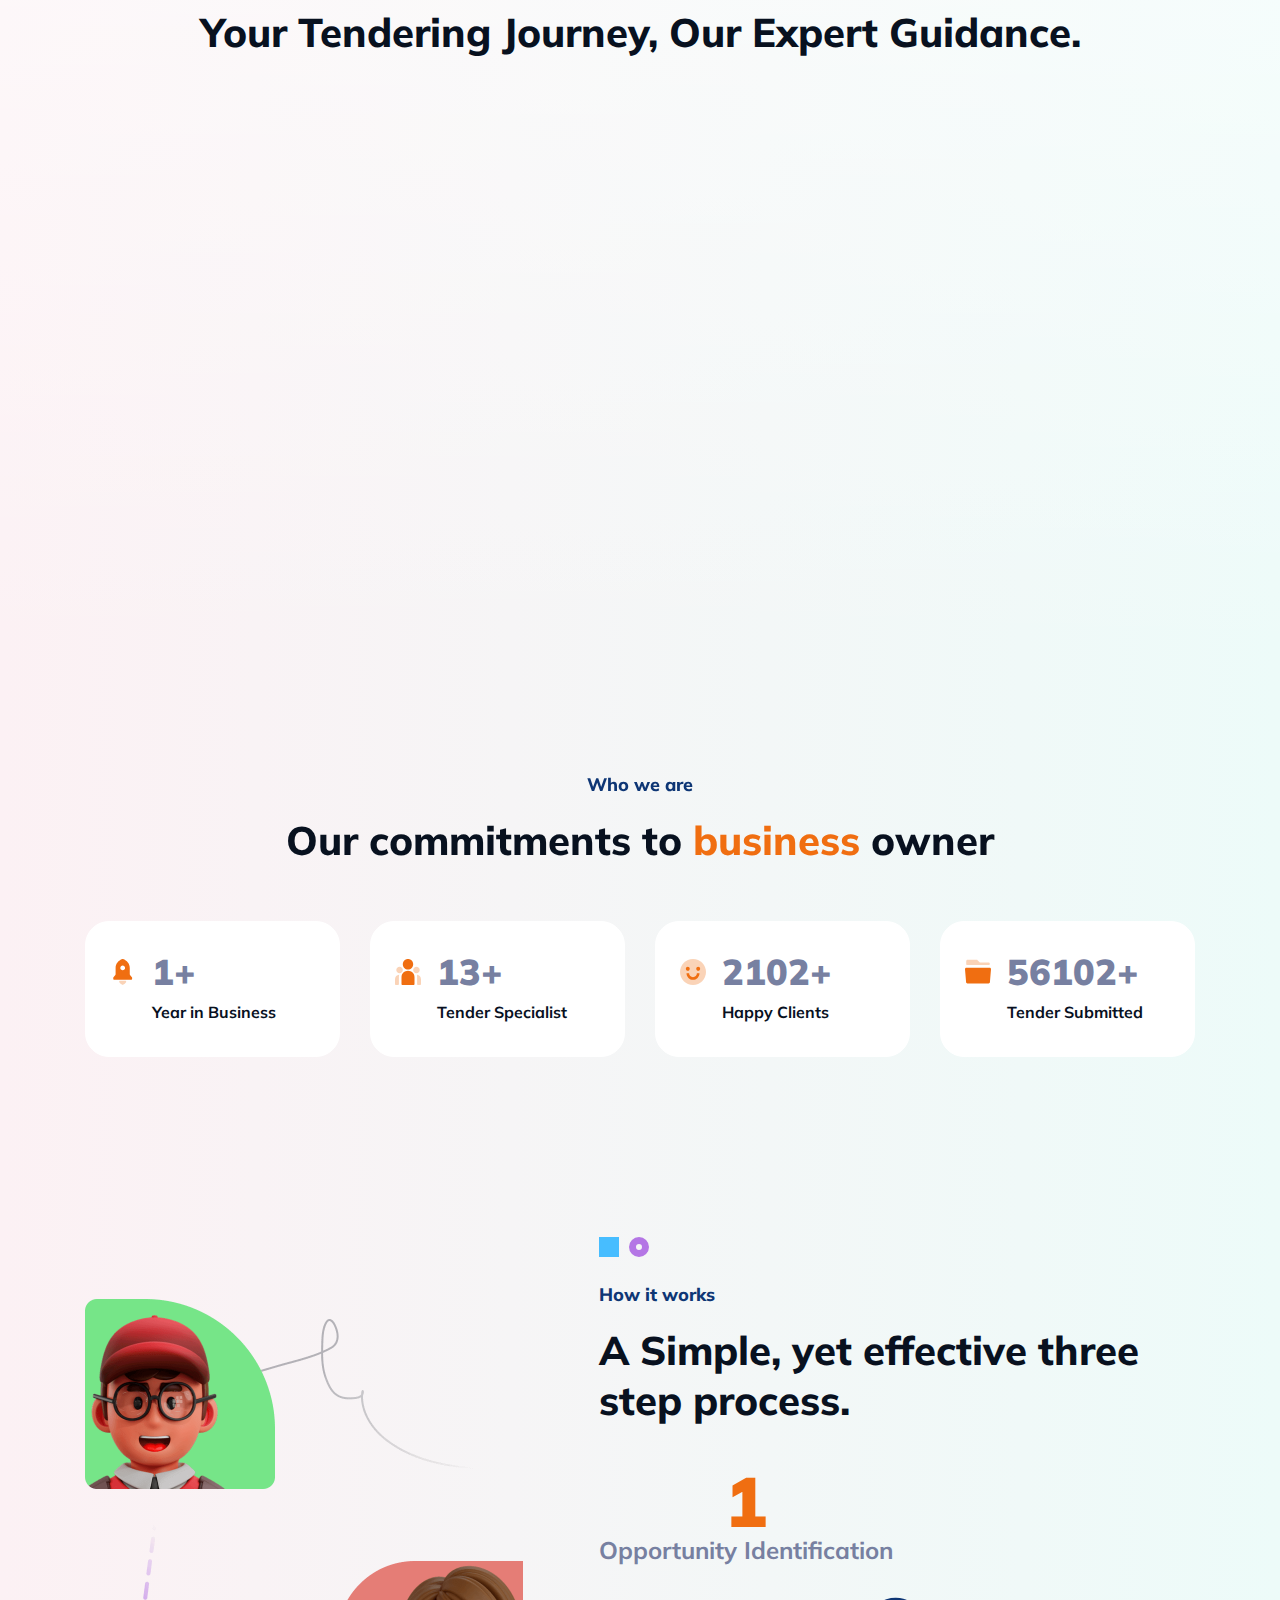
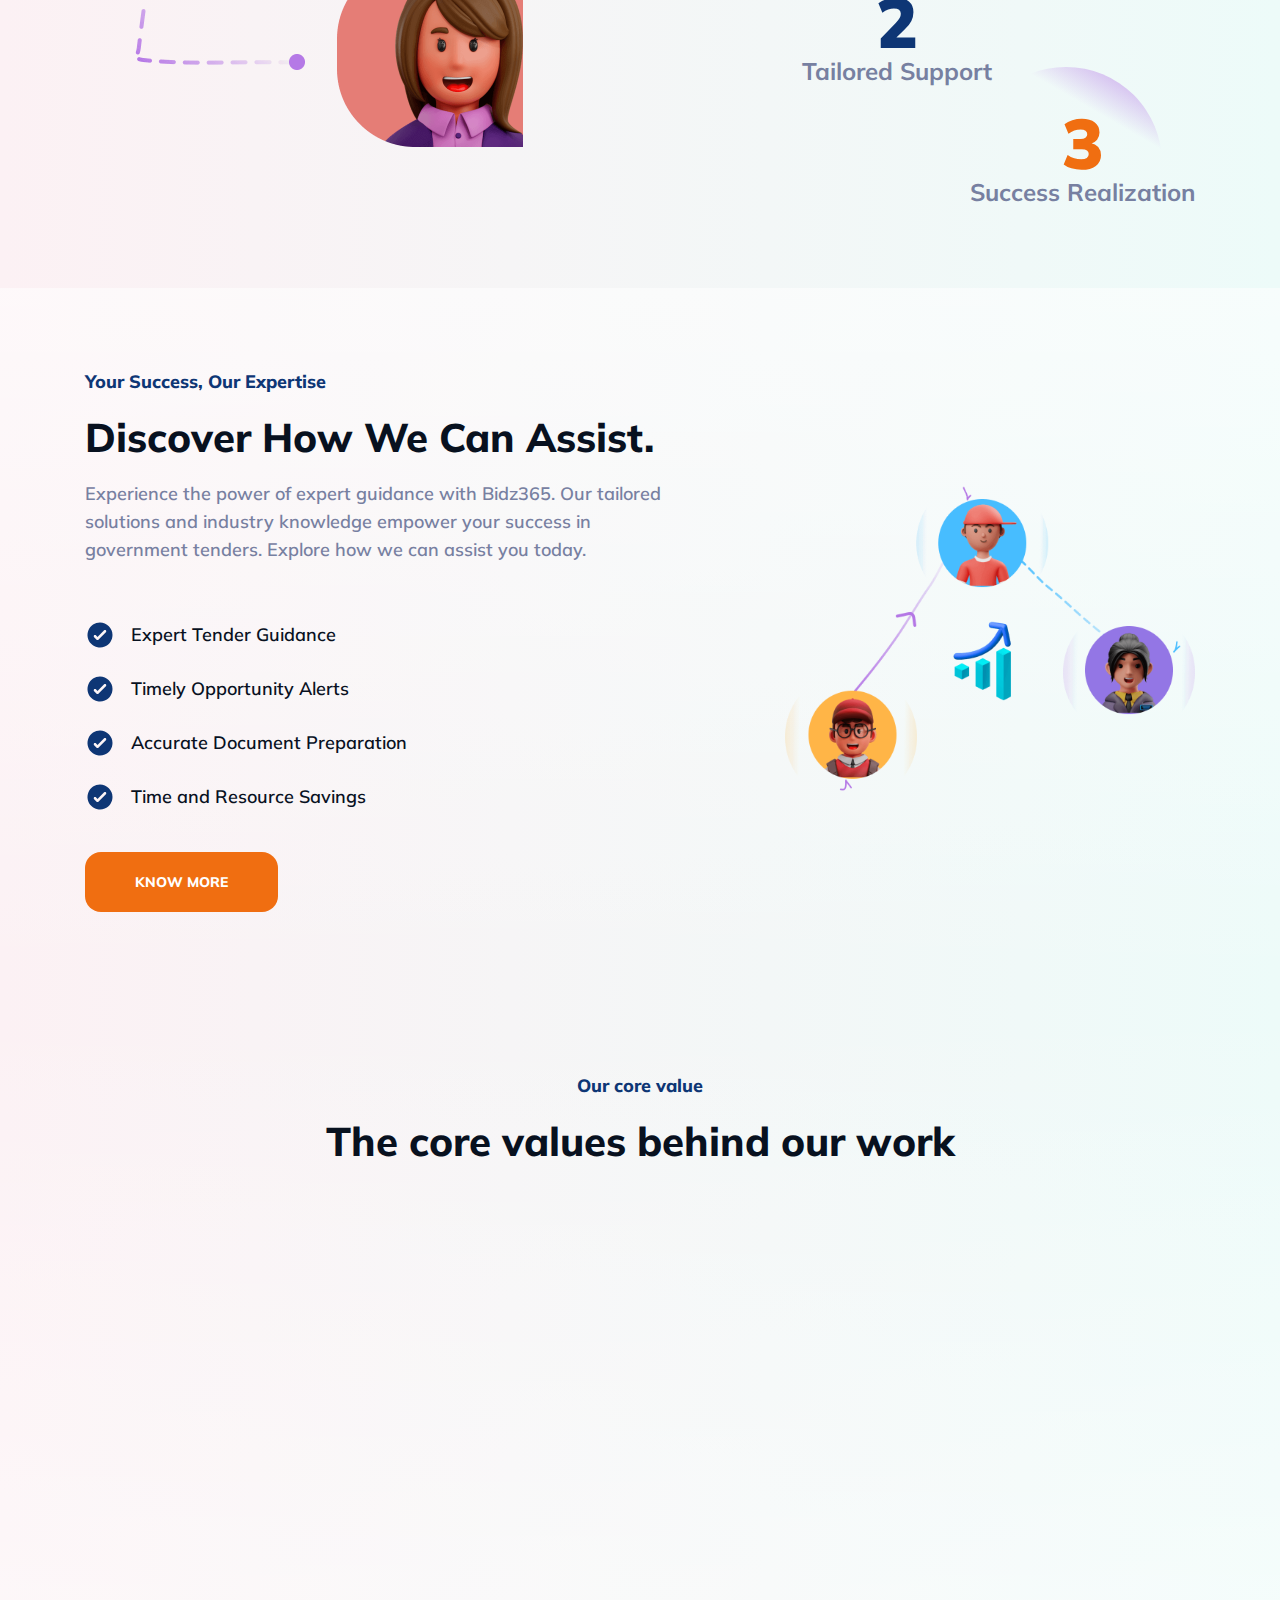
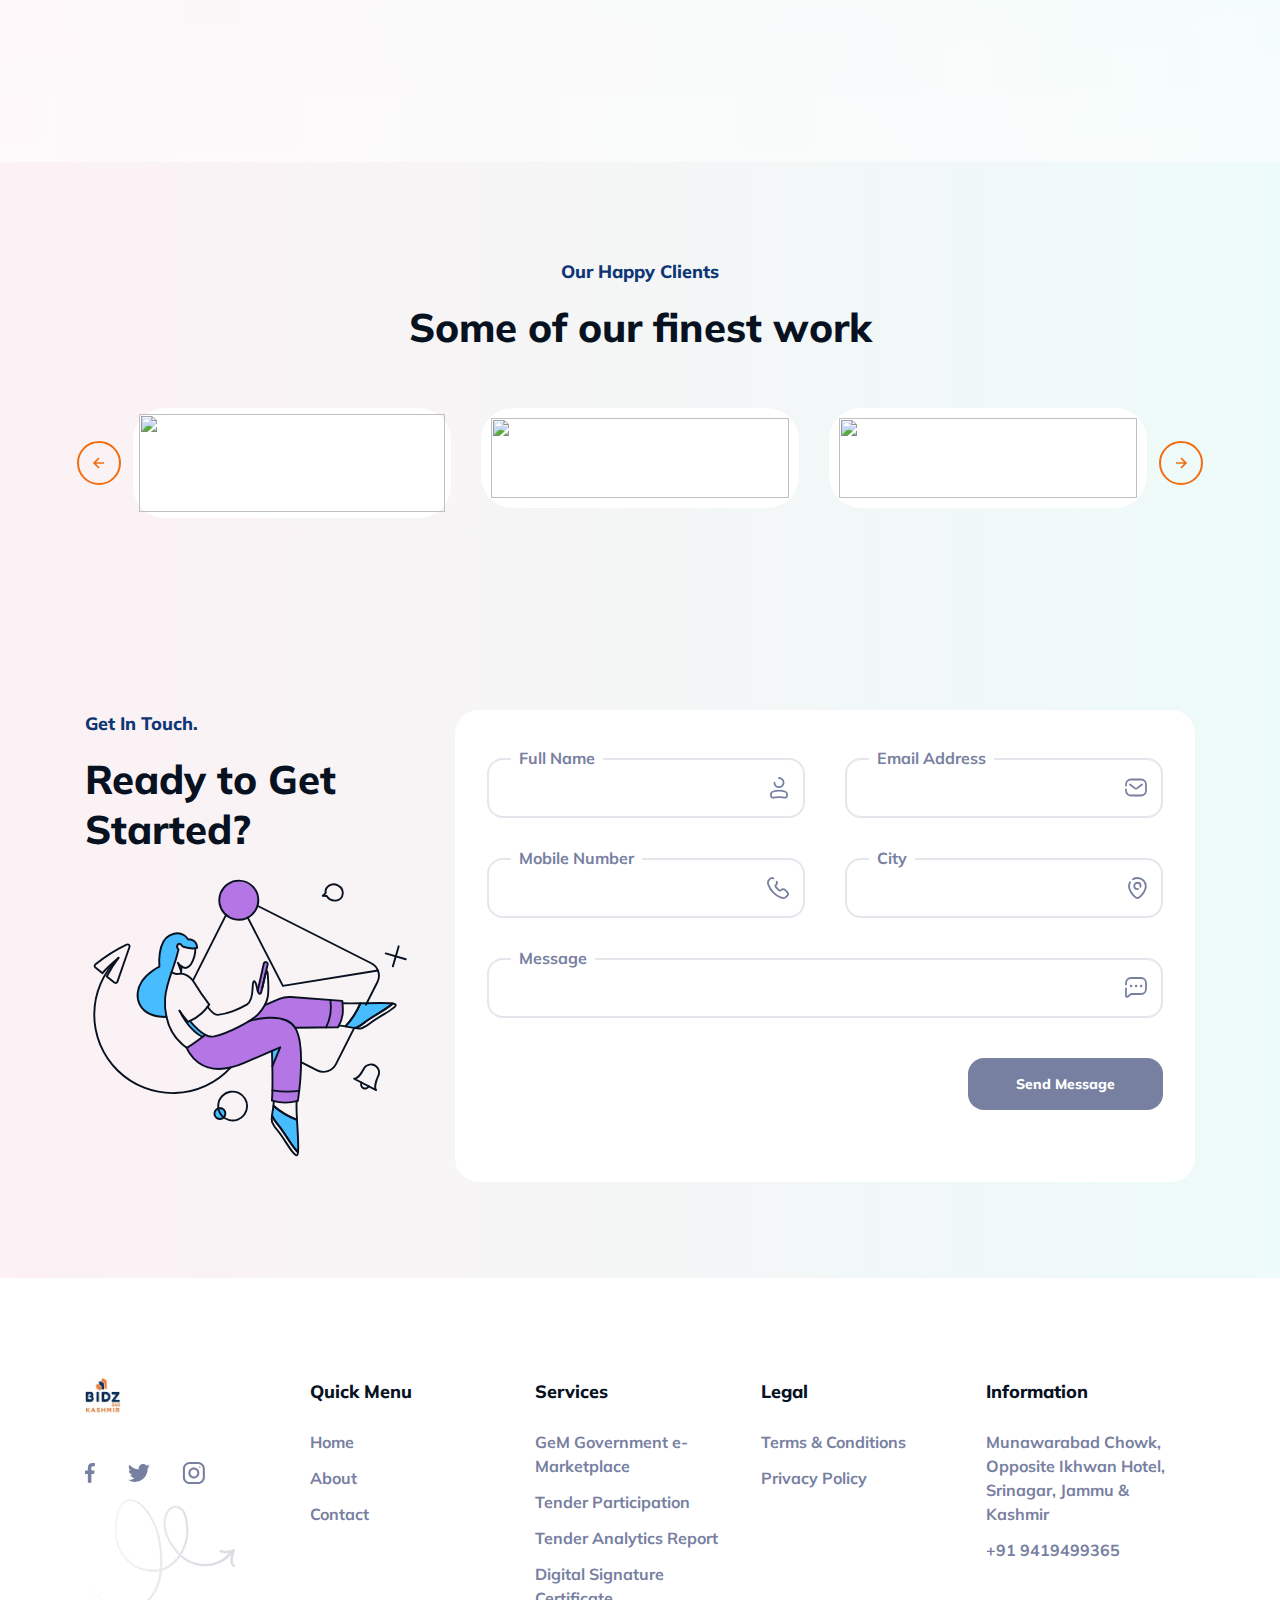
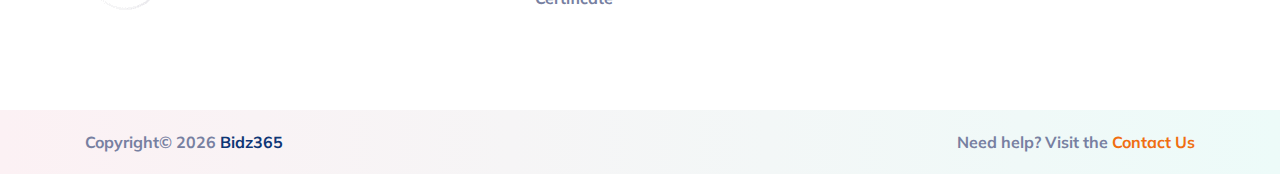
==== commit b14e2fb1: "Add files via upload" ====
--- a/index.html
+++ b/index.html
@@ -6,6 +6,7 @@
     <meta http-equiv="X-UA-Compatible" content="IE=edge" />
     <meta name="viewport" content="width=device-width, initial-scale=1.0" />
     <title>Bidz365 | Tender Management Service in Kashmir</title>
+    <meta name="description"  content="Bidz365 is a leading Tender Management Service Provider in Kashmir, India. We have 20+ years of experience in quality Tender Management Services in Kashmir." />
     <link rel="icon" href="https://www.bidz365.com/assets/uploads/favicon.png" sizes="32x32" />
     <link rel="icon" href="https://www.bidz365.com/assets/uploads/favicon.png" sizes="192x192" />
     <link rel="apple-touch-icon" href="https://www.bidz365.com/assets/uploads/favicon.png" />
@@ -187,7 +188,7 @@
                         <div class="order-2 md:order-1 md:col-span-2 lg:col-auto">
                             <div class="heading mb-5 text-center ltr:md:text-left rtl:md:text-right">
                                 <h6>Get Started</h6>
-                                <h4>Learn Government e-Marketplace from Experts</h4>
+                                <h4>Learn from the #1 Creative Agency</h4>
                             </div>
                             <div class="text-center font-semibold ltr:md:text-left rtl:md:text-right">
                                 <p class="pb-5">Mastering GeM Portal: Your Path to Government Procurement Success.</p>
@@ -1463,7 +1464,7 @@
                             </div>
                         </div>
                         <form action="https://api.web3forms.com/submit" method="POST" class="rounded-3xl bg-white px-4 py-12 dark:bg-[#101626] lg:w-2/3 lg:px-8">
-                            <input type="hidden" name="access_key" value="c64a61b0-b9d1-4c0f-b533-4aeb48514b03">
+                            <input type="hidden" name="access_key" value="a2866821-e6c1-4487-a26d-f406cb65c2d1">
                             <div class="grid gap-10 sm:grid-cols-2">
                                 <div class="relative">
                                     <input type="text" name="name"
